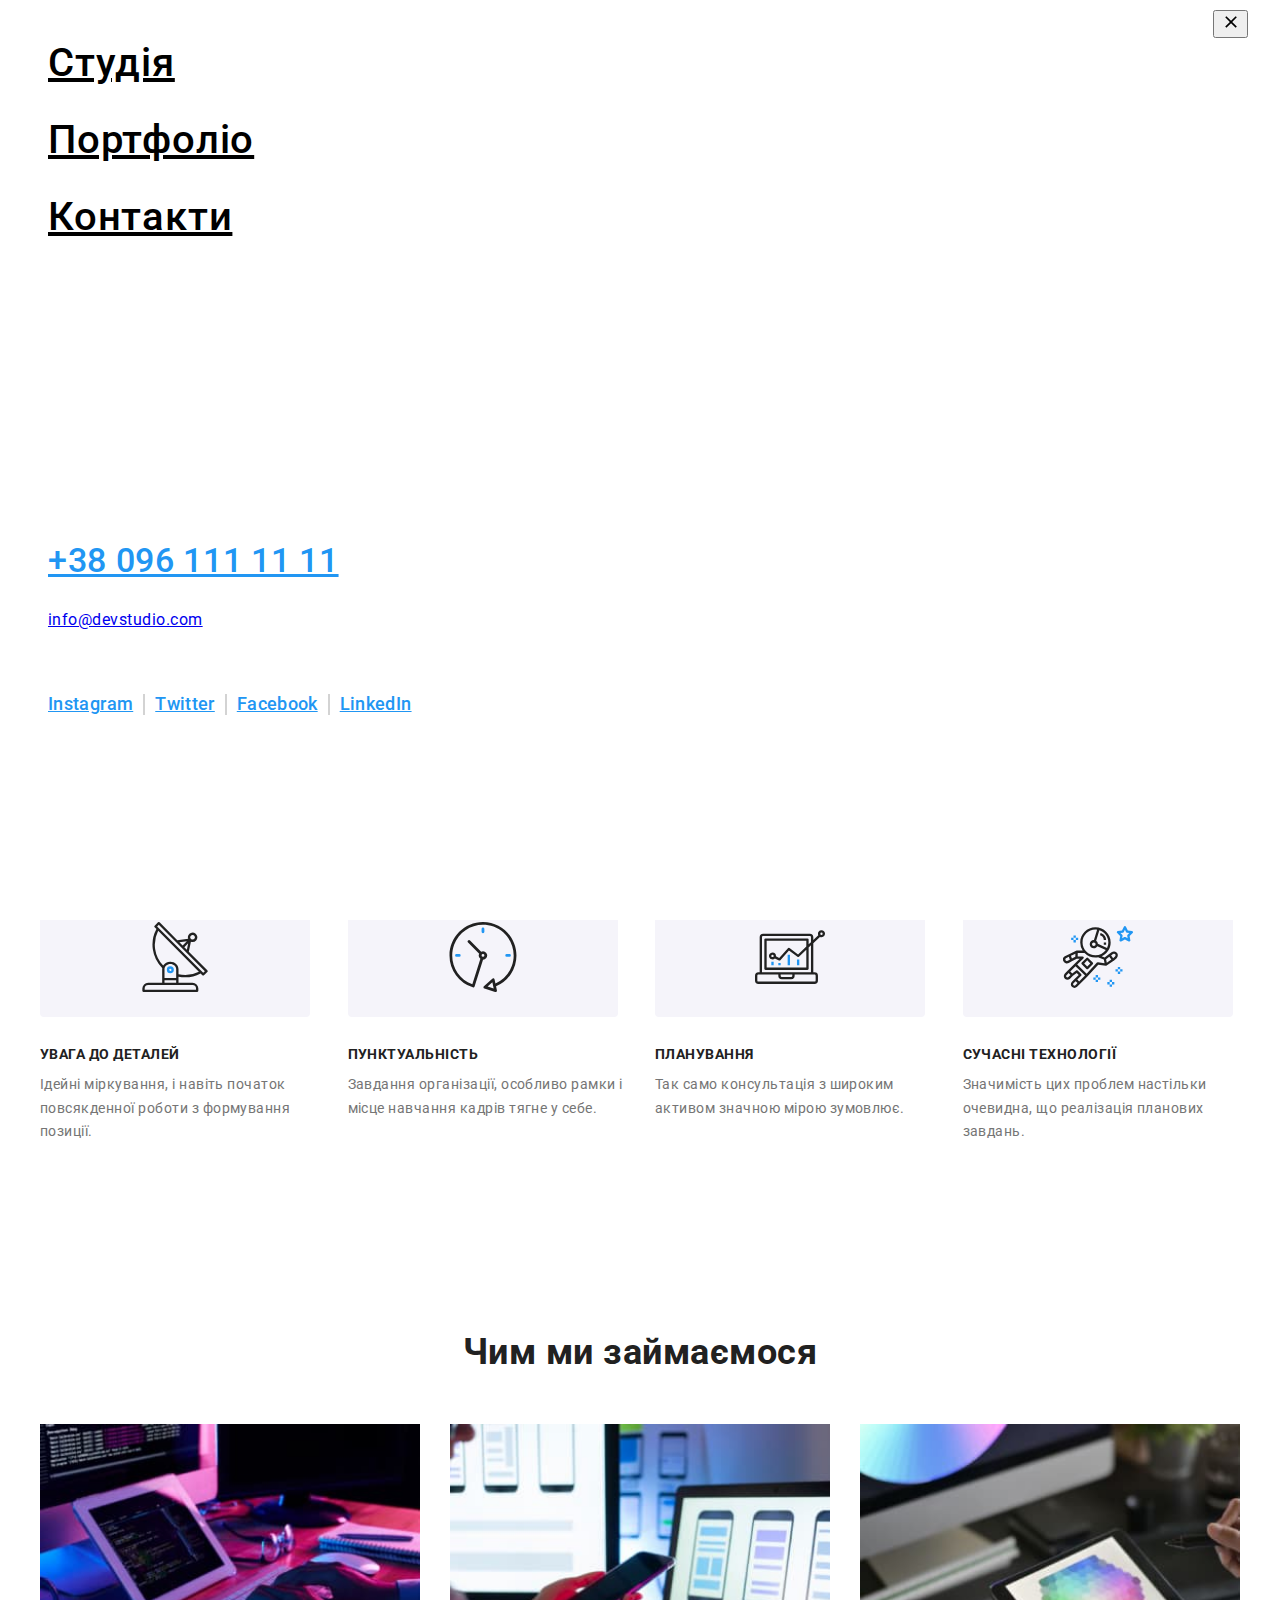
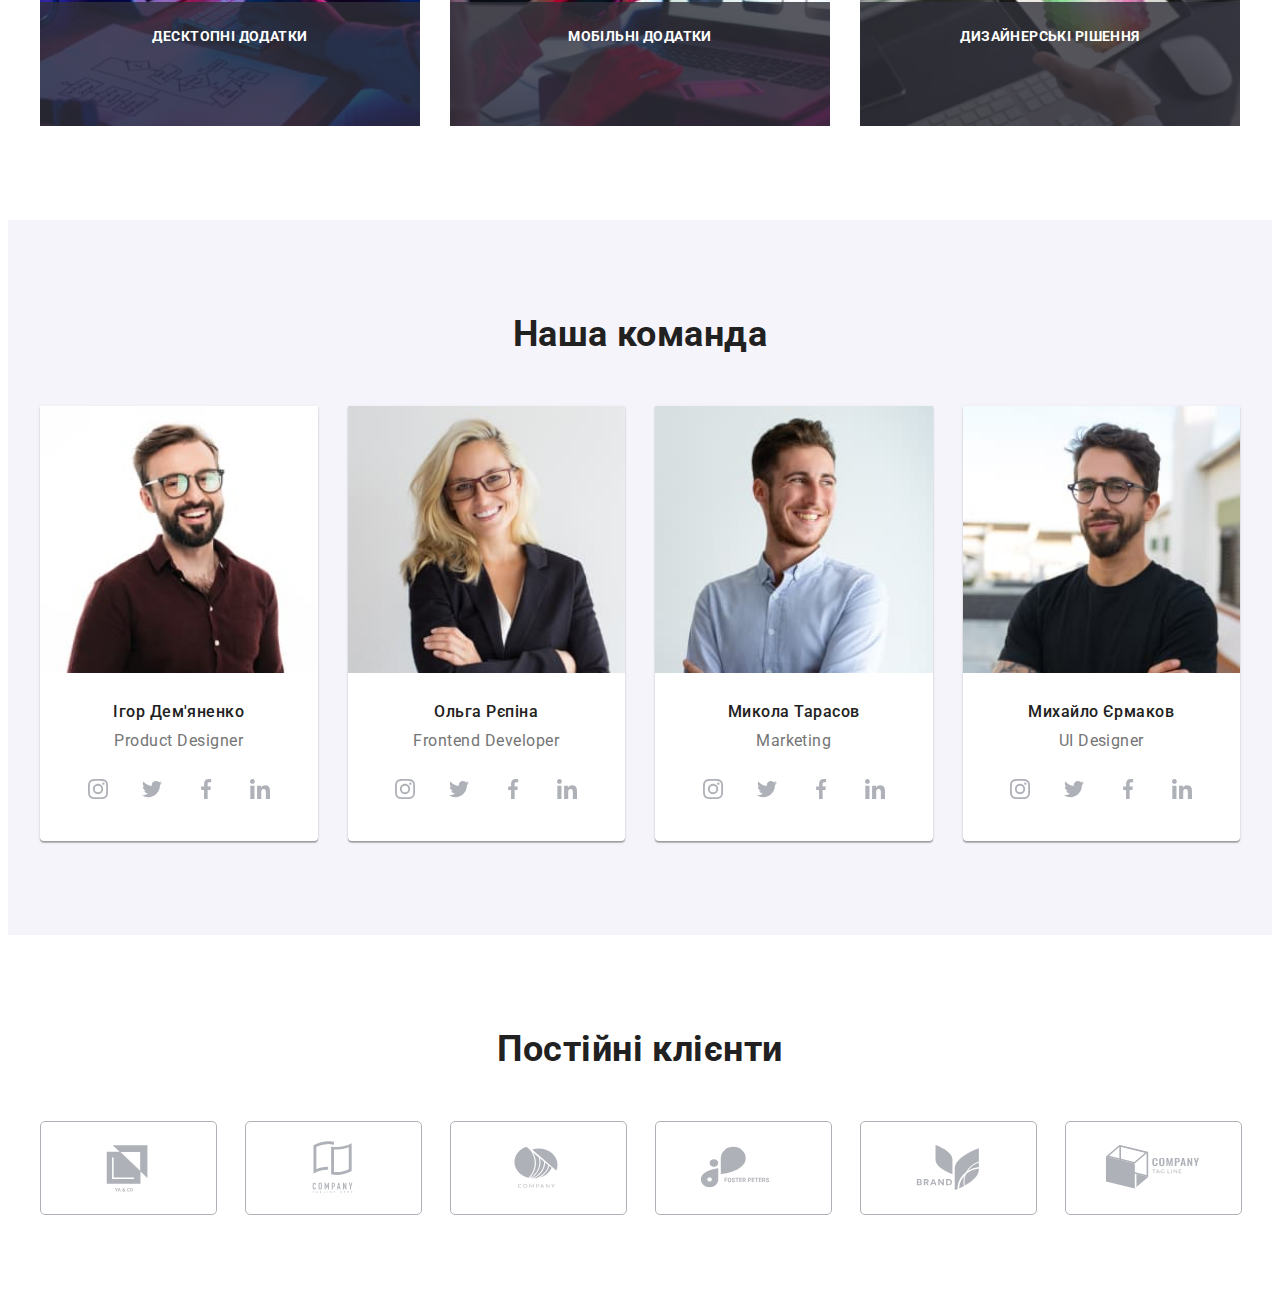
==== index.html @ 7fbc16f1 "HW-8" ====
<!DOCTYPE html>
<html lang="uk">
  <head>
    <meta charset="UTF-8" />
    <meta http-equiv="X-UA-Compatible" content="IE=edge" />
    <meta name="viewport" content="width=device-width, initial-scale=1.0" />
    <title>Студія</title>
    <link rel="preconnect" href="https://fonts.gstatic.com" crossorigin />
    <link
      href="https://fonts.googleapis.com/css2?family=Raleway:wght@400;700&family=Roboto:wght@400;500;700;900&display=swap"
      rel="stylesheet"
    />
    <link
      rel="stylesheet"
      href="https://cdnjs.cloudflare.com/ajax/libs/modern-normalize/1.1.0/modern-normalize.min.css"
      integrity="sha512-wpPYUAdjBVSE4KJnH1VR1HeZfpl1ub8YT/NKx4PuQ5NmX2tKuGu6U/JRp5y+Y8XG2tV+wKQpNHVUX03MfMFn9Q=="
      crossorigin="anonymous"
      referrerpolicy="no-referrer"
    />
    <!-- <link rel="stylesheet" href="./css/styles.css" /> -->
    <link rel="stylesheet" href="./css/main.min.css" />
  </head>

  <body>
    <header class="header section-widht">
      <div class="container">
        <div class="main-nav">
          <nav class="site-nav">
            <a href="./index.html" class="logo-header"
              ><span class="logo-web">Web</span>Studio</a
            >
            <ul class="nav-list list">
              <li class="nav-item">
                <a href="./index.html" class="link current-page current"
                  >Студія</a
                >
              </li>
              <li class="nav-item">
                <a href="./portfolio.html" class="link">Портфоліо</a>
              </li>
              <li class="nav-item"><a href="#" class="link">Контакти</a></li>
            </ul>
          </nav>
          <button type="button" class="menu-open">
            <svg class="menu-open-icon" width="24" height="16">
              <use href="./images/icons.svg#icon-menu"></use>
            </svg>
          </button>
        </div>

        <ul class="contact-nav list">
          <li class="con-nav-item icon-mail">
            <a href="mailto:info@devstudio.com" class="contact-link link">
              <svg class="contact-icon-mail" width="16" height="12">
                <use href="./images/icons.svg#icon-envelope"></use>
              </svg>
              info@devstudio.com</a
            >
          </li>
          <li class="con-nav-item icon-phone">
            <a href="tel:+380961111111" class="contact-link link">
              <svg class="contact-icon-phone" width="10" height="16">
                <use href="./images/icons.svg#icon-smartphone"></use>
              </svg>
              +38 096 111 11 11</a
            >
          </li>
        </ul>
      </div>
      <div class="mobile-menu">
        <div class="container">
          <button type="button" class="menu-close">
            <svg class="menu-close-icon" width="19" height="19">
              <use href="./images/icons.svg#icon-close"></use>
            </svg>
          </button>
          <ul class="mobile-menu-list list">
            <li class="mobile-menu-item">
              <a href="./index.html" class="mobile-menu-link link current-page"
                >Студія</a
              >
            </li>
            <li class="mobile-menu-item">
              <a href="./portfolio.html" class="mobile-menu-link link"
                >Портфоліо</a
              >
            </li>
            <li class="mobile-menu-item">
              <a href="#" class="mobile-menu-link link">Контакти</a>
            </li>
          </ul>
          <ul class="contact-menu-nav list">
            <li class="contact-menu-item icon-phone">
              <a href="tel:+380961111111" class="contact-menu-phone link">
                +38 096 111 11 11</a
              >
            </li>
            <li class="contact-menu-item icon-mail">
              <a
                href="mailto:info@devstudio.com"
                class="contact-menu-mail link"
              >
                info@devstudio.com</a
              >
            </li>
          </ul>
          <ul class="mobile-soc-list list">
            <li class="mobile-soc-item">
              <a
                class="mobile-soc-link"
                href=""
                target="_blank"
                rel="noopener noreferrer nofollow"
                >Instagram</a
              >
            </li>
            <li class="mobile-soc-item">
              <a
                class="mobile-soc-link"
                href=""
                target="_blank"
                rel="noopener noreferrer nofollow"
                >Twitter</a
              >
            </li>
            <li class="mobile-soc-item">
              <a
                class="mobile-soc-link"
                href=""
                target="_blank"
                rel="noopener noreferrer nofollow"
                >Facebook</a
              >
            </li>
            <li class="mobile-soc-item">
              <a
                class="mobile-soc-link"
                href=""
                target="_blank"
                rel="noopener noreferrer nofollow"
                >LinkedIn</a
              >
            </li>
          </ul>
        </div>
      </div>
    </header>

    <main>
      <!-- Hero -->
      <section class="hero">
        <div class="container hero-container">
          <h1 class="hero-title">Ефективні рішення для вашого бізнесу</h1>
          <button type="button" class="hero-button" data-modal-open>
            Замовити послугу
          </button>
        </div>
      </section>
      <!--  Description -->
      <section class="description">
        <div class="container">
          <h2 class="visually-hidden">Section Description</h2>
          <ul class="description-list list">
            <li class="description-item antenna">
              <div class="description-icon-size">
                <svg class="description-icon" width="70" height="70">
                  <use href="./images/icons.svg#icon-antenna"></use>
                </svg>
              </div>
              <h3 class="description-title">Увага до деталей</h3>
              <p class="description-text">
                Ідейні міркування, і навіть початок повсякденної роботи з
                формування позиції.
              </p>
            </li>
            <li class="description-item clock">
              <div class="description-icon-size">
                <svg class="description-icon" width="70" height="70">
                  <use href="./images/icons.svg#icon-clock"></use>
                </svg>
              </div>
              <h3 class="description-title">Пунктуальність</h3>
              <p class="description-text">
                Завдання організації, особливо рамки і місце навчання кадрів
                тягне у себе.
              </p>
            </li>
            <li class="description-item diagram">
              <div class="description-icon-size">
                <svg class="description-icon" width="70" height="70">
                  <use href="./images/icons.svg#icon-diagram"></use>
                </svg>
              </div>
              <h3 class="description-title">Планування</h3>
              <p class="description-text">
                Так само консультація з широким активом значною мірою зумовлює.
              </p>
            </li>
            <li class="description-item astronaut">
              <div class="description-icon-size">
                <svg class="description-icon" width="70" height="70">
                  <use href="./images/icons.svg#icon-astronaut"></use>
                </svg>
              </div>
              <h3 class="description-title">Сучасні технології</h3>
              <p class="description-text">
                Значимість цих проблем настільки очевидна, що реалізація
                планових завдань.
              </p>
            </li>
          </ul>
        </div>
      </section>

      <!-- Direction -->
      <section class="direction">
        <div class="container">
          <h2 class="direction-title">Чим ми займаємося</h2>
          <ul class="direction-list list">
            <li class="direction-item">
              <div class="direction-text-wrap">
                <img
                  src="./images/what_make_1.jpg"
                  alt="Discribt code"
                  width="370"
                />
                <p class="direction-text-item">десктопні додатки</p>
              </div>
            </li>
            <li class="direction-item">
              <div class="direction-text-wrap">
                <img
                  src="./images/what_make_2.jpg"
                  alt="Test app"
                  width="370"
                />
                <p class="direction-text-item">мобільні додатки</p>
              </div>
            </li>
            <li class="direction-item">
              <div class="direction-text-wrap">
                <img
                  src="./images/what_make_3.jpg"
                  alt="choose color"
                  width="370"
                />
                <p class="direction-text-item">дизайнерські рішення</p>
              </div>
            </li>
          </ul>
        </div>
      </section>

      <!-- Team -->
      <section class="team">
        <div class="container">
          <h2 class="team-title">Наша команда</h2>
          <ul class="team-list list">
            <li class="team-item">
              <picture>
                <source
                  srcset="
                    ./images/team/igor/team-igor-1200px-1x.jpg 1x,
                    ./images/team/igor/team-igor-1200px-2x.jpg 2x
                  "
                  media="(min-width: 1200px)"
                />
                <source
                  srcset="
                    ./images/team/igor/team-igor-768px-1x.jpg 1x,
                    ./images/team/igor/team-igor-768px-2x.jpg 2x
                  "
                  media="(min-width: 768px)"
                />

                <source
                  srcset="
                    ./images/team/igor/team-igor-480px-1x.jpg 1x,
                    ./images/team/igor/team-igor-480px-2x.jpg 2x
                  "
                  media="(min-width: 320px)"
                />

                <img
                  src="./images/team/igor/team-igor.jpg"
                  alt="Frontend Developer"
                  width="450"
                  height="450"
                />
              </picture>
              <div class="team-description">
                <h3 class="team-member-name">Ігор Дем'яненко</h3>
                <p lang="en" class="team-function">Product Designer</p>
                <ul class="team-soc-list list">
                  <li class="team-soc-item">
                    <a href="" class="team-soc-link link">
                      <svg class="team-soc-icon" width="20" height="20">
                        <use href="./images/icons.svg#icon-instagram"></use>
                      </svg>
                    </a>
                  </li>
                  <li class="team-soc-item">
                    <a href="" class="team-soc-link link">
                      <svg class="team-soc-icon" width="20" height="20">
                        <use href="./images/icons.svg#icon-twitter"></use>
                      </svg>
                    </a>
                  </li>
                  <li class="team-soc-item">
                    <a href="" class="team-soc-link link">
                      <svg class="team-soc-icon" width="20" height="20">
                        <use href="./images/icons.svg#icon-facebook"></use>
                      </svg>
                    </a>
                  </li>
                  <li class="team-soc-item">
                    <a href="" class="team-soc-link link">
                      <svg class="team-soc-icon" width="20" height="20">
                        <use href="./images/icons.svg#icon-linkedin"></use>
                      </svg>
                    </a>
                  </li>
                </ul>
              </div>
            </li>

            <li class="team-item">
              <picture>
                <source
                  srcset="
                    ./images/team/olga/team-olga-1200px-1x.jpg 1x,
                    ./images/team/olga/team-olga-1200px-2x.jpg 2x
                  "
                  media="(min-width: 1200px)"
                />
                <source
                  srcset="
                    ./images/team/olga/team-olga-768px-1x.jpg 1x,
                    ./images/team/olga/team-olga-768px-2x.jpg 2x
                  "
                  media="(min-width: 768px)"
                />

                <source
                  srcset="
                    ./images/team/olga/team-olga-480px-1x.jpg 1x,
                    ./images/team/olga/team-olga-480px-2x.jpg 2x
                  "
                  media="(min-width: 320px)"
                />

                <img
                  src="./images/team/olga/team-olga.jpg"
                  alt="Frontend Developer"
                  width="450"
                  height="450"
                />
              </picture>

              <div class="team-description">
                <h3 class="team-member-name">Ольга Рєпіна</h3>
                <p lang="en" class="team-function">Frontend Developer</p>
                <ul class="team-soc-list list">
                  <li class="team-soc-item">
                    <a href="" class="team-soc-link link">
                      <svg class="team-soc-icon" width="20" height="20">
                        <use href="./images/icons.svg#icon-instagram"></use>
                      </svg>
                    </a>
                  </li>
                  <li class="team-soc-item">
                    <a href="" class="team-soc-link link">
                      <svg class="team-soc-icon" width="20" height="20">
                        <use href="./images/icons.svg#icon-twitter"></use>
                      </svg>
                    </a>
                  </li>
                  <li class="team-soc-item">
                    <a href="" class="team-soc-link link">
                      <svg class="team-soc-icon" width="20" height="20">
                        <use href="./images/icons.svg#icon-facebook"></use>
                      </svg>
                    </a>
                  </li>
                  <li class="team-soc-item">
                    <a href="" class="team-soc-link link">
                      <svg class="team-soc-icon" width="20" height="20">
                        <use href="./images/icons.svg#icon-linkedin"></use>
                      </svg>
                    </a>
                  </li>
                </ul>
              </div>
            </li>
            <li class="team-item">
              <picture>
                <source
                  srcset="
                    ./images/team/mikola/team-mikola-1200px-1x.jpg 1x,
                    ./images/team/mikola/team-mikola-1200px-2x.jpg 2x
                  "
                  media="(min-width: 1200px)"
                />
                <source
                  srcset="
                    ./images/team/mikola/team-mikola-768px-1x.jpg 1x,
                    ./images/team/mikola/team-mikola-768px-2x.jpg 2x
                  "
                  media="(min-width: 768px)"
                />

                <source
                  srcset="
                    ./images/team/mikola/team-mikola-480px-1x.jpg 1x,
                    ./images/team/mikola/team-mikola-480px-2x.jpg 2x
                  "
                  media="(min-width: 320px)"
                />

                <img
                  src="./images/team/mikola/team-mikola.jpg"
                  alt="Frontend Developer"
                  width="450"
                  height="450"
                />
              </picture>
              <div class="team-description">
                <h3 class="team-member-name">Микола Тарасов</h3>
                <p lang="en" class="team-function">Marketing</p>
                <ul class="team-soc-list list">
                  <li class="team-soc-item">
                    <a href="" class="team-soc-link link">
                      <svg class="team-soc-icon" width="20" height="20">
                        <use href="./images/icons.svg#icon-instagram"></use>
                      </svg>
                    </a>
                  </li>
                  <li class="team-soc-item">
                    <a href="" class="team-soc-link link">
                      <svg class="team-soc-icon" width="20" height="20">
                        <use href="./images/icons.svg#icon-twitter"></use>
                      </svg>
                    </a>
                  </li>
                  <li class="team-soc-item">
                    <a href="" class="team-soc-link link">
                      <svg class="team-soc-icon" width="20" height="20">
                        <use href="./images/icons.svg#icon-facebook"></use>
                      </svg>
                    </a>
                  </li>
                  <li class="team-soc-item">
                    <a href="" class="team-soc-link link">
                      <svg class="team-soc-icon" width="20" height="20">
                        <use href="./images/icons.svg#icon-linkedin"></use>
                      </svg>
                    </a>
                  </li>
                </ul>
              </div>
            </li>
            <li class="team-item">
              <picture>
                <source
                  srcset="
                    ./images/team/mihail/team-mihail-1200px-1x.jpg 1x,
                    ./images/team/mihail/team-mihail-1200px-2x.jpg 2x
                  "
                  media="(min-width: 1200px)"
                />
                <source
                  srcset="
                    ./images/team/mihail/team-mihail-768px-1x.jpg 1x,
                    ./images/team/mihail/team-mihail-768px-2x.jpg 2x
                  "
                  media="(min-width: 768px)"
                />

                <source
                  srcset="
                    ./images/team/mihail/team-mihail-480px-1x.jpg 1x,
                    ./images/team/mihail/team-mihail-480px-2x.jpg 2x
                  "
                  media="(min-width: 320px)"
                />

                <img
                  src="./images/team/mihail/team-mihail.jpg"
                  alt="Frontend Developer"
                  width="450"
                  height="450"
                />
              </picture>
              <div class="team-description">
                <h3 class="team-member-name">Михайло Єрмаков</h3>
                <p lang="en" class="team-function">UI Designer</p>
                <ul class="team-soc-list list">
                  <li class="team-soc-item">
                    <a href="" class="team-soc-link link">
                      <svg class="team-soc-icon" width="20" height="20">
                        <use href="./images/icons.svg#icon-instagram"></use>
                      </svg>
                    </a>
                  </li>
                  <li class="team-soc-item">
                    <a href="" class="team-soc-link link">
                      <svg class="team-soc-icon" width="20" height="20">
                        <use href="./images/icons.svg#icon-twitter"></use>
                      </svg>
                    </a>
                  </li>
                  <li class="team-soc-item">
                    <a href="" class="team-soc-link link">
                      <svg class="team-soc-icon" width="20" height="20">
                        <use href="./images/icons.svg#icon-facebook"></use>
                      </svg>
                    </a>
                  </li>
                  <li class="team-soc-item">
                    <a href="" class="team-soc-link link">
                      <svg class="team-soc-icon" width="20" height="20">
                        <use href="./images/icons.svg#icon-linkedin"></use>
                      </svg>
                    </a>
                  </li>
                </ul>
              </div>
            </li>
          </ul>
        </div>
      </section>

      <!-- CUSTOMERS -->
      <section class="customers">
        <div class="container">
          <h2 class="customers-title">Постійні клієнти</h2>
          <ul class="customers-list list">
            <li class="customers-item">
              <a href="" class="customers-link link">
                <svg class="customers-icon" width="106" height="60">
                  <use href="./images/icons.svg#icon-Logo"></use>
                </svg>
              </a>
            </li>
            <li class="customers-item">
              <a href="" class="customers-link link">
                <svg class="customers-icon" width="106" height="60">
                  <use href="./images/icons.svg#icon-Logo-1"></use>
                </svg>
              </a>
            </li>
            <li class="customers-item">
              <a href="" class="customers-link link">
                <svg class="customers-icon" width="106" height="60">
                  <use href="./images/icons.svg#icon-Logo-2"></use>
                </svg>
              </a>
            </li>
            <li class="customers-item">
              <a href="" class="customers-link link">
                <svg class="customers-icon" width="106" height="60">
                  <use href="./images/icons.svg#icon-Logo-3"></use>
                </svg>
              </a>
            </li>
            <li class="customers-item">
              <a href="" class="customers-link link">
                <svg class="customers-icon" width="106" height="60">
                  <use href="./images/icons.svg#icon-Logo-4"></use>
                </svg>
              </a>
            </li>
            <li class="customers-item">
              <a href="" class="customers-link link">
                <svg class="customers-icon" width="106" height="60">
                  <use href="./images/icons.svg#icon-Logo-5"></use>
                </svg>
              </a>
            </li>
          </ul>
        </div>
      </section>
    </main>

    <!-- <footer class="footer">
      <div class="container footer-container">
        <div>
          <a href="/" class="logo-footer">
            <span class="logo-web">Web</span>Studio
          </a>
          <address class="address">
            <ul class="address-list list">
              <li class="address-item">
                <a
                  href="https://goo.gl/maps/CPtrU1FHBa2aNyZL9"
                  target="_blank"
                  rel="noopener noreferrer nofollow"
                  class="item-address effect"
                  >м. Київ, пр-т Лесі Українки, 26</a
                >
              </li>
              <li class="address-item">
                <a href="mailto:info@devstudio.com" class="item-mail effect"
                  >info@devstudio.com</a
                >
              </li>
              <li class="address-item">
                <a href="tel:+380961111111" class="item-phone effect"
                  >+38 096 111 11 11</a
                >
              </li>
            </ul>
          </address>
        </div>

        <div class="invitation">
          <h2 class="invitation-title">приєднуйтесь</h2>
          <ul class="invitation-soc-list list">
            <li class="invitation-soc-item">
              <a href="" class="invitation-soc-link link">
                <svg class="invitation-soc-icon" width="20" height="20">
                  <use href="./images/icons.svg#icon-instagram"></use>
                </svg>
              </a>
            </li>
            <li class="invitation-soc-item">
              <a href="" class="invitation-soc-link link">
                <svg class="invitation-soc-icon" width="20" height="20">
                  <use href="./images/icons.svg#icon-twitter"></use>
                </svg>
              </a>
            </li>
            <li class="invitation-soc-item">
              <a href="" class="invitation-soc-link link">
                <svg class="invitation-soc-icon" width="20" height="20">
                  <use href="./images/icons.svg#icon-facebook"></use>
                </svg>
              </a>
            </li>
            <li class="invitation-soc-item">
              <a href="" class="invitation-soc-link link">
                <svg class="invitation-soc-icon" width="20" height="20">
                  <use href="./images/icons.svg#icon-linkedin"></use>
                </svg>
              </a>
            </li>
          </ul>
        </div>
        <div class="signUp">
          <p class="signUp-title">підпишіться на розсилку</p>
          <form>
            <input type="email" placeholder="E-mail" class="signUp-input" />
            <button type="submit" class="signUp-btn">
              Підписатися
              <svg class="signUp-icon" width="24" height="24">
                <use href="./images/icons.svg#icon-send"></use>
              </svg>
            </button>
          </form>
        </div>
      </div>
    </footer> -->

    <!-- Modal -->
    <div class="backdrop is-hidden" data-modal>
      <div class="modal">
        <button type="button" class="modal-close" data-modal-close>
          <svg class="modal-close-icon" width="18" height="18">
            <use href="./images/icons.svg#icon-close"></use>
          </svg>
        </button>
        <p class="modal-title">Залиште свої дані, ми вам передзвонимо</p>
        <form class="modal-form">
          <div class="modal-field">
            <label for="user-name" class="input-label"><span>Ім'я</span></label>
            <div class="input-wrap">
              <input
                type="text"
                name="user-name"
                id="user-name"
                class="modal-input"
                required
              />
              <svg class="modal-input-icon" width="18" height="18">
                <use href="./images/icons.svg#icon-person-form"></use>
              </svg>
            </div>
          </div>
          <div class="modal-field">
            <label for="user-tel" class="input-label"
              ><span>Телефон</span></label
            >
            <div class="input-wrap">
              <input
                type="tel"
                name="user-tel"
                id="user-tel"
                class="modal-input"
                required
              />
              <svg class="modal-input-icon" width="18" height="18">
                <use href="./images/icons.svg#icon-phone-form"></use>
              </svg>
            </div>
          </div>
          <div class="modal-field">
            <label for="user-email" class="input-label"
              ><span>Пошта</span></label
            >
            <div class="input-wrap">
              <input
                type="email"
                name="user-email"
                id="user-email"
                class="modal-input"
                required
              />
              <svg class="modal-input-icon" width="18" height="18">
                <use href="./images/icons.svg#icon-email-form"></use>
              </svg>
            </div>
          </div>
          <div class="modal-field">
            <label for="user-feedback" class="input-label"
              ><span>Коментар</span></label
            >
            <textarea
              name="feedback"
              id="user-feedback"
              placeholder="Введіть текст"
              class="modal-feedback"
            ></textarea>
          </div>
          <div class="modal-field check-rules">
            <input
              type="checkbox"
              name="user-rules"
              value="rules"
              id="rules"
              class="user-rules visually-hidden"
            />
            <label for="rules" class="user-rules-text"
              >Погоджуюся з розсилкою та приймаю
              <a href="#" class="user-rules-link"> Умови договору</a>
            </label>
          </div>
          <div class="rules-btn">
            <button type="submit" class="user-rules-btn">Відправити</button>
          </div>
        </form>
      </div>
    </div>
    <script src="./js/modal.js"></script>
  </body>
</html>
---- css/main.min.css ----
:root{--title-text-color: #212121;--ptimary-text-color: #757575;--accent-color: #2196f3;--a-color-black: #000000;--a-color-white: #ffffff;--team-bg-color: #f5f4fa;--button-hov-foc-color: #188ce8;--button-color-white: #ffffff;--btn-bgc-portfolio: #f5f4fa;--footer-hero-background-color: #2f303a;--hero-bg-color: #c4c4c4;--footer-color-contact: rgba(255, 255, 255, 0.6);--border-color-portfolio: #eeeeee;--background-svg-color: #f5f4fa;--customers-color: #afb1b8;--invitation-bg-color: rgba(255, 255, 255, 0.1);--invitation-icon-color: #ffffff;--bg-gradient: linear-gradient( to right, rgba(47, 48, 58, 0.4), rgba(47, 48, 58, 0.4) )}.visually-hidden{position:absolute;width:1px;height:1px;margin:-1px;border:0;padding:0;white-space:nowrap;-webkit-clip-path:inset(100%);clip-path:inset(100%);clip:rect(0 0 0 0);overflow:hidden}p,h1,h2,h3,h4,h5,h6{margin:0}ul,ol{margin:0;padding-left:0}button{cursor:pointer}address{font-style:normal}img{display:block;height:auto;max-width:100%;width:100%}body{font-family:"Roboto",sans-serif;letter-spacing:.03em;background-color:var(--a-color-white);color:var(--ptimary-text-color)}.list{list-style:none;-webkit-text-decoration:dashed;text-decoration:dashed}.container{width:100%;margin:0 auto;padding-left:15px;padding-right:15px}@media screen and (min-width: 480px){.container{max-width:480px}}@media screen and (min-width: 768px){.container{max-width:768px}}@media screen and (min-width: 1200px){.container{max-width:1200px}}.section-width{width:100%}@media screen and (min-width: 480px){.section-width{max-width:480px}}@media screen and (min-width: 768px){.section-width{max-width:768px}}@media screen and (min-width: 1200px){.section-width{max-width:1200px}}.main-nav{display:flex;align-items:center}.logo-header{font-family:"Raleway",sans-serif;font-weight:700;font-size:24px;line-height:1.16;text-decoration:none;color:var(--a-color-black)}@media screen and (min-width: 480px){.logo-header{font-size:26px;line-height:1.19}}.logo-web{color:var(--accent-color)}.nav-list{position:relative;display:none;margin-left:93px}@media screen and (min-width: 768px){.nav-list{display:flex}}.nav-list .nav-item+.nav-item{margin-left:50px}.nav-list .link.current{color:var(--accent-color)}.nav-list .link:hover,.nav-list .link:focus{color:var(--accent-color)}.nav-item .link{display:block;padding-top:32px;padding-bottom:32px;font-weight:500;font-size:14px;line-height:1.14;letter-spacing:.02em;text-decoration:none;color:var(--title-text-color);transition:color 250ms cubic-bezier(0.4, 0, 0.2, 1)}.contact-nav{display:none;margin-left:auto}@media screen and (min-width: 768px){.contact-nav{display:flex;flex-wrap:wrap}}.contact-nav .con-nav-item+.con-nav-item{margin-left:50px}.contact-nav .link:hover,.contact-nav .link:focus{color:var(--accent-color);transform:translateY(0);transition:transform 250ms cubic-bezier(0.4, 0, 0.2, 1)}.contact-link{display:flex;flex-wrap:wrap;align-items:center;padding-top:10px;padding-bottom:10px;font-weight:500;font-size:14px;line-height:1.14;letter-spacing:.02em;text-decoration:none;color:inherit;transition:color 250ms cubic-bezier(0.4, 0, 0.2, 1)}@media screen and (min-width: 1200px){.contact-link{padding-top:32px;padding-bottom:32px}}.contact-icon-mail,.contact-icon-phone{fill:currentColor;margin-right:10px}.current-page{position:relative;display:block}.link.current::after{position:absolute;left:0;bottom:0;content:"";width:100%;height:4px;background-color:var(--accent-color);border-radius:2px}.menu-open{margin-left:auto;background-color:rgba(0,0,0,0);border:none}.mobile-menu{width:100vw;height:100vh;top:0;position:fixed;background-color:#fff;z-index:1;padding-top:10px;padding-bottom:10px}.menu-close{display:block;margin-left:auto;margin-bottom:1px}.mobile-menu-list{margin-bottom:300px}.mobile-menu-item:not(:last-child){margin-bottom:30px}.mobile-menu-link{font-weight:500;font-size:40px;line-height:1.175;letter-spacing:.02em;color:var(--a-color-black)}.contact-menu-item:not(:last-child){margin-bottom:30px}.contact-menu-item:last-child{margin-bottom:64px}.contact-menu-phone{font-weight:500;font-size:34px;line-height:1.1764705882;letter-spacing:.02em;color:var(--accent-color)}.mobile-soc-list{display:flex;flex-wrap:wrap;gap:10px}.mobile-soc-item:not(:last-child)::after{position:relative;content:"";width:22px;height:0;border:1px solid rgba(33,33,33,.2);transform:rotate(90deg);margin-left:10px}.mobile-soc-link{font-weight:500;font-size:18px;line-height:1.2222222222;letter-spacing:.02em;color:var(--accent-color)}.hero{margin:0 auto;padding-top:118px;padding-bottom:118px;background-image:var(--bg-gradient),url("../images/hero-bg/hero-bg-480px.jpg");max-width:480px;background-position:center;background-repeat:no-repeat;background-size:cover;background-color:var(--hero-bg-color);text-align:center}@media(min-device-pixel-ratio: 2),(-webkit-min-device-pixel-ratio: 2),(min-resolution: 192dpi),(min-resolution: 2dppx){.hero{background-image:var(--bg-gradient),url("../images/hero-bg/hero-bg-480px-2x.jpg")}}@media screen and (min-width: 768px){.hero{padding-top:118px;padding-bottom:118px;background-image:var(--bg-gradient),url("../images/hero-bg/hero-bg-768px.jpg");max-width:768px}}@media screen and (min-width: 768px)and (min-device-pixel-ratio: 2),screen and (min-width: 768px)and (-webkit-min-device-pixel-ratio: 2),screen and (min-width: 768px)and (min-resolution: 192dpi),screen and (min-width: 768px)and (min-resolution: 2dppx){.hero{background-image:var(--bg-gradient),url("../images/hero-bg/hero-bg-768px-2x.jpg")}}@media screen and (min-width: 1200px){.hero{padding-top:200px;padding-bottom:200px;max-width:1600px;background-image:var(--bg-gradient),url("../images/hero-bg/hero-bg-1200px.jpg")}}@media screen and (min-width: 1200px)and (min-device-pixel-ratio: 2),screen and (min-width: 1200px)and (-webkit-min-device-pixel-ratio: 2),screen and (min-width: 1200px)and (min-resolution: 192dpi),screen and (min-width: 1200px)and (min-resolution: 2dppx){.hero{background-image:var(--bg-gradient),url("../images/hero-bg/hero-bg-1200px-2x.jpg")}}.hero-container{max-width:360px}@media screen and (min-width: 768px){.hero-container{max-width:696px}}.hero-title{font-weight:900;font-size:26px;line-height:1.62;letter-spacing:.06em;text-transform:uppercase;color:var(--a-color-white)}@media screen and (min-width: 768px){.hero-title{font-size:44px;line-height:1.36;text-align:center;letter-spacing:.06em;text-transform:uppercase}}.hero-button{border-radius:4px;border-color:rgba(0,0,0,0);padding:10px 24px;margin-top:40px;font-family:inherit;font-weight:700;font-size:16px;line-height:1.88;text-align:center;letter-spacing:.06em;background-color:var(--accent-color);box-shadow:0px 4px 4px rgba(0,0,0,.15);color:var(--button-color-white);cursor:pointer;transition:background-color 250ms cubic-bezier(0.4, 0, 0.2, 1)}.hero-button:hover,.hero-button:focus{background-color:var(--button-hov-foc-color)}@media screen and (min-width: 768px){.hero-button{padding:10px 32px;margin-top:30px;font-size:16px;line-height:1.88}}.description{padding:60px 0}@media screen and (min-width: 1200px){.description{padding:94px 0}}.description-list{display:flex;flex-wrap:wrap;gap:30px}.description-item{width:100%}@media screen and (min-width: 768px){.description-item{flex-basis:calc((100% - 30px)/2)}}@media screen and (min-width: 1200px){.description-item{flex-basis:calc((100% - 90px)/4)}}.description-icon-size{margin-bottom:30px;width:100%;height:120px;border-radius:4px;background-size:70px;background-repeat:no-repeat;background-position:center;background-color:var(--background-svg-color);display:flex;align-items:center;justify-content:center}@media screen and (min-width: 768px){.description-icon-size{width:354px}}@media screen and (min-width: 1200px){.description-icon-size{width:270px}}.description-title{margin-bottom:10px;font-weight:700;font-size:14px;line-height:1.14;text-transform:uppercase;color:var(--title-text-color)}@media screen and (max-width: 768px){.description-title{text-align:center}}.description-text{font-size:14px;line-height:1.71;color:var(--ptimary-text-color)}.img-description{padding:24px 20px;border-left:1px solid var(--border-color-portfolio);border-bottom:1px solid var(--border-color-portfolio);border-right:1px solid var(--border-color-portfolio)}.direction{padding:60px 0}@media screen and (min-width: 1200px){.direction{padding:94px 0}}@media screen and (max-width: 1200px){.direction{display:none}}.direction-list{display:flex;gap:30px}.direction-item{width:calc((100% - 60px)/3)}.direction-title{margin-bottom:50px;font-weight:700;font-size:36px;line-height:1.16;text-align:center;color:var(--title-text-color)}.direction-text-wrap{position:relative}.direction-text-item{position:absolute;bottom:0;font-weight:700;font-size:14px;line-height:1.14;text-align:center;letter-spacing:.03em;text-transform:uppercase;padding-top:27px;padding-bottom:27px;color:#fff;background:rgba(47,48,58,.8);height:70px;width:100%}.team{background:var(--team-bg-color);padding:60px 0}@media screen and (min-width: 1200px){.team{padding:94px 0}}.team-title{margin-bottom:50px;font-weight:700;font-size:36px;line-height:1.16;text-align:center;color:var(--title-text-color)}.team-list{display:flex;flex-wrap:wrap;gap:30px}.team-item{width:100%;background:var(--a-color-white);box-shadow:0px 1px 3px rgba(0,0,0,.12),0px 1px 1px rgba(0,0,0,.14),0px 2px 1px rgba(0,0,0,.2);border-radius:0px 0px 4px 4px}@media screen and (min-width: 768px){.team-item{flex-basis:calc((100% - 30px)/2)}}@media screen and (min-width: 1200px){.team-item{flex-basis:calc((100% - 90px)/4)}}.team-description{padding:30px 0}.team-member-name{font-weight:500;font-size:16px;line-height:1.18;text-align:center;color:var(--title-text-color)}.team-function{margin-top:10px;font-size:16px;line-height:1.18;text-align:center;color:var(--ptimary-text-color);margin-bottom:16px}.team-soc-list{display:flex;justify-content:center;gap:10px}.team-soc-item{width:44px;height:44px}.team-soc-link{width:100%;height:100%;border-radius:50%;display:flex;align-items:center;justify-content:center;transition:background-color 250ms cubic-bezier(0.4, 0, 0.2, 1)}.team-soc-link:hover,.team-soc-link:focus{background-color:var(--accent-color)}.team-soc-icon{fill:var(--customers-color);transition:fill 250ms cubic-bezier(0.4, 0, 0.2, 1)}.team-soc-link:hover .team-soc-icon,.team-soc-link:focus .team-soc-icon{fill:var(--a-color-white)}.customers{padding:60px 0}@media screen and (min-width: 1200px){.customers{padding:94px 0}}.customers-title{margin-bottom:50px;font-weight:700;font-size:36px;line-height:1.16;text-align:center;color:var(--title-text-color)}.customers-list{display:flex;flex-wrap:wrap;gap:30px}.customers-item{height:92px;width:calc((100% - 30px)/2)}@media screen and (min-width: 768px){.customers-item{width:calc((100% - 60px)/3)}}@media screen and (min-width: 1200px){.customers-item{width:calc((100% - 150px)/6)}}.customers-icon{fill:var(--customers-color);transition:fill 250ms cubic-bezier(0.4, 0, 0.2, 1)}.customers-link:hover .customers-icon,.customers-link:focus .customers-icon{fill:var(--accent-color)}.customers-link{width:100%;height:100%;border:1px solid var(--customers-color);border-radius:5px;display:flex;align-items:center;justify-content:center;transition:border-color 250ms cubic-bezier(0.4, 0, 0.2, 1)}.customers-link:hover,.customers-link:focus{border-color:var(--accent-color)}.logo-footer{display:block;margin-bottom:20px;font-family:"Raleway",sans-serif;text-decoration:none;color:var(--a-color-white);font-weight:700;font-size:26px;line-height:1.19;letter-spacing:.03em}.footer{background:var(--footer-hero-background-color)}.footer .container{padding:60px 0}.footer-container{display:flex;align-items:baseline}.address-item:nth-child(2){margin:9px 0}.item-address{font-size:14px;font-style:normal;line-height:1.71;text-decoration:none;color:var(--a-color-white);transition:color 250ms cubic-bezier(0.4, 0, 0.2, 1)}.address-item .effect:hover,.address-item .effect:focus{color:var(--accent-color)}.item-mail,.item-phone{font-size:14px;font-style:normal;line-height:1.71;text-decoration:none;color:var(--footer-color-contact);transition:color 250ms cubic-bezier(0.4, 0, 0.2, 1)}.invitation-title{margin-bottom:20px;font-weight:700;font-size:14px;line-height:1.14;letter-spacing:.03em;text-transform:uppercase;color:#fff}.invitation{margin-left:93px}.invitation-soc-list{display:flex;justify-content:center;gap:10px}.invitation-soc-item{width:44px;height:44px}.invitation-soc-link{display:block;width:100%;height:100%;border-radius:50%;background:var(--invitation-bg-color);display:flex;align-items:center;justify-content:center;transition:background-color 250ms cubic-bezier(0.4, 0, 0.2, 1)}.invitation-soc-icon{fill:var(--invitation-icon-color);transition:fill 250ms cubic-bezier(0.4, 0, 0.2, 1)}.invitation-soc-link:hover,.invitation-soc-link:focus{background-color:var(--accent-color)}.signUp{margin-left:93px}.signUp-title{margin-bottom:20px;font-weight:700;font-size:14px;line-height:1.14;letter-spacing:.03em;text-transform:uppercase;color:#fff}.signUp-input{align-items:center;font-weight:400;font-size:16px;line-height:1.25;letter-spacing:.03em;min-width:358px;height:50px;margin-right:12px;border:1px solid rgba(255,255,255,.3);background-color:rgba(0,0,0,0);border-radius:4px;padding-left:16px;padding-top:15px;padding-bottom:15px;color:rgba(255,255,255,.6)}.signUp-input:focus{outline:rgba(0,0,0,0)}.signUp-btn{position:relative;border-radius:4px;border-color:rgba(0,0,0,0);border:none;padding:10px 62px 10px 28px;font-family:inherit;font-weight:700;font-size:16px;line-height:1.88;text-align:center;letter-spacing:.06em;background-color:var(--accent-color);box-shadow:0px 4px 4px rgba(0,0,0,.15);color:var(--button-color-white);cursor:pointer;transition:background-color 250ms cubic-bezier(0.4, 0, 0.2, 1)}.signUp-btn:hover,.signUp-btn:focus{background-color:var(--button-hov-foc-color)}.signUp-icon{position:absolute;margin-left:10px;top:50%;transform:translateY(-50%);fill:var(--a-color-white)}.portfolio{padding:60px 0}@media screen and (min-width: 1200px){.portfolio{padding:94px 0}}.portfolio-header{border-bottom:1px solid var(--border-color-portfolio)}.portfolio-list-btn{gap:8px;display:flex;justify-content:center;margin-bottom:50px}.portfolio-btn{padding:6px 22px;flex-basis:calc((100% - 32px)/5);font-family:inherit;font-weight:500;font-size:16px;line-height:1.62;letter-spacing:.03em;text-align:center;background-color:var(--btn-bgc-portfolio);border-color:rgba(0,0,0,0);border-radius:4px;cursor:pointer;transition:background-color 250ms cubic-bezier(0.4, 0, 0.2, 1),box-shadow 250ms cubic-bezier(0.4, 0, 0.2, 1),color 250ms cubic-bezier(0.4, 0, 0.2, 1)}.portfolio-btn:hover,.portfolio-btn:focus{color:var(--a-color-white);background:var(--accent-color);box-shadow:0px 3px 1px rgba(0,0,0,.1),0px 1px 2px rgba(0,0,0,.08),0px 2px 2px rgba(0,0,0,.12)}.portfolio-list{gap:30px;display:flex;flex-wrap:wrap}.portfolio-item{width:calc((100% - 60px)/3)}.portfolio-link{text-decoration:none;display:block;transition:box-shadow 250ms cubic-bezier(0.4, 0, 0.2, 1)}.portfolio-link:hover,.portfolio-link:focus{box-shadow:0px 1px 1px rgba(0,0,0,.12),0px 4px 4px rgba(0,0,0,.06),1px 4px 6px rgba(0,0,0,.16)}.portfolio-title{margin-bottom:4px;font-weight:700;font-size:18px;line-height:2;letter-spacing:.06em;color:var(--title-text-color)}.portfolio-text{font-size:16px;line-height:1.88;color:var(--ptimary-text-color)}.portfolio-text-wrap{position:relative;overflow:hidden}.portfolio-text-item{position:absolute;top:0;padding:63px 24px;font-size:18px;line-height:1.56;letter-spacing:.03em;color:#fff;background:rgba(33,150,243,.9);height:100%;transform:translateY(100%);transition:transform 250ms cubic-bezier(0.4, 0, 0.2, 1)}.portfolio-link:hover .portfolio-text-item,.portfolio-link:focus .portfolio-text-item{transform:translateY(0)}.backdrop{width:100%;height:100%;background:rgba(0,0,0,.2);position:fixed;top:0%;transition:opacity 250ms cubic-bezier(0.4, 0, 0.2, 1),visibility 250ms cubic-bezier(0.4, 0, 0.2, 1)}.modal{position:absolute;top:50%;left:50%;transform:translate(-50%, -50%) scale(1);transition:transform 250ms cubic-bezier(0.4, 0, 0.2, 1);width:528px;min-height:581px;padding:40px;background:#fff;border-radius:4px}@media screen and (max-width: 1199px){.modal{height:95%;width:95%;max-height:609px;max-width:450px;overflow:scroll}}.backdrop.is-hidden .modal{transform:translate(-50%, -50%) scale(0)}.modal-close{width:30px;height:30px;background-color:rgba(0,0,0,0);border:1px solid rgba(0,0,0,.1);border-radius:50%;position:absolute;right:8px;top:8px;display:flex;align-items:center;justify-content:center;transition:fill 250ms cubic-bezier(0.4, 0, 0.2, 1)}.modal-close:hover,.modal-close:focus{fill:var(--accent-color)}.backdrop.is-hidden{opacity:0;visibility:hidden;pointer-events:none}.modal-title{font-weight:700;font-size:20px;line-height:1.15;text-align:center;letter-spacing:.03em;color:#212121;margin-bottom:12px}.input-label{font-size:12px;line-height:1.16;letter-spacing:.01em;color:var(--ptimary-text-color)}.input-label span{display:block;margin-bottom:4px}.modal-field{margin-bottom:10px}.modal-field:nth-child(4){margin-bottom:20px}.modal-field:nth-child(5){margin-bottom:0}.input-wrap{position:relative}.modal-input-icon{position:absolute;left:12px;top:50%;transform:translateY(-50%);fill:var(--title-text-color);transition:fill 250ms cubic-bezier(0.4, 0, 0.2, 1)}.modal-input-icon:hover,.modal-input-icon:focus{fill:var(--accent-color)}.modal-input{width:100%;height:40px;border:1px solid rgba(33,33,33,.2);border-radius:4px;font-style:12px;color:var(--a-color-black);padding-left:40px;outline:rgba(0,0,0,0);transition:border-color 250ms cubic-bezier(0.4, 0, 0.2, 1)}.modal-input:hover,.modal-input:focus{border-color:var(--accent-color)}.modal-input:hover+.modal-input-icon,.modal-input:focus+.modal-input-icon{fill:var(--accent-color)}.modal-feedback{display:block;width:100%;height:120px;border:1px solid rgba(33,33,33,.2);border-radius:4px;padding:12px 16px;resize:none}.modal-feedback::-moz-placeholder{font-size:12px;line-height:1.16;letter-spacing:.01em;color:rgba(117,117,117,.5)}.modal-feedback:-ms-input-placeholder{font-size:12px;line-height:1.16;letter-spacing:.01em;color:rgba(117,117,117,.5)}.modal-feedback::placeholder{font-size:12px;line-height:1.16;letter-spacing:.01em;color:rgba(117,117,117,.5)}.modal-feedback:hover,.modal-feedback:focus{border-color:var(--accent-color)}.check-rules,.rules-btn{display:flex;justify-content:center}.user-rules-text{font-size:14px;line-height:1.17;letter-spacing:.03em;color:var(--ptimary-text-color);display:flex}.user-rules-text::before{content:"";width:16px;height:15px;border:2px solid var(--a-color-black);border-radius:3px;margin-right:5px}.user-rules-link{padding-left:3px;color:var(--accent-color)}.user-rules:checked+.user-rules-text::before{background-color:var(--accent-color);border-color:rgba(0,0,0,0);background-image:url(../images/check.svg);background-repeat:no-repeat}.user-rules:focus+.user-rules-text::before{border-color:var(--accent-color)}.user-rules-btn{border-radius:4px;border-color:rgba(0,0,0,0);padding:10px 52px;font-family:inherit;font-weight:700;font-size:16px;line-height:1.88;letter-spacing:.06em;text-align:center;background-color:var(--accent-color);box-shadow:0px 4px 4px rgba(0,0,0,.15);color:var(--button-color-white);cursor:pointer;transition:background-color 250ms cubic-bezier(0.4, 0, 0.2, 1)}.user-rules-btn:hover,.user-rules-btn:focus{background-color:var(--button-hov-foc-color)}.rules-btn{margin-top:30px}/*# sourceMappingURL=main.min.css.map */
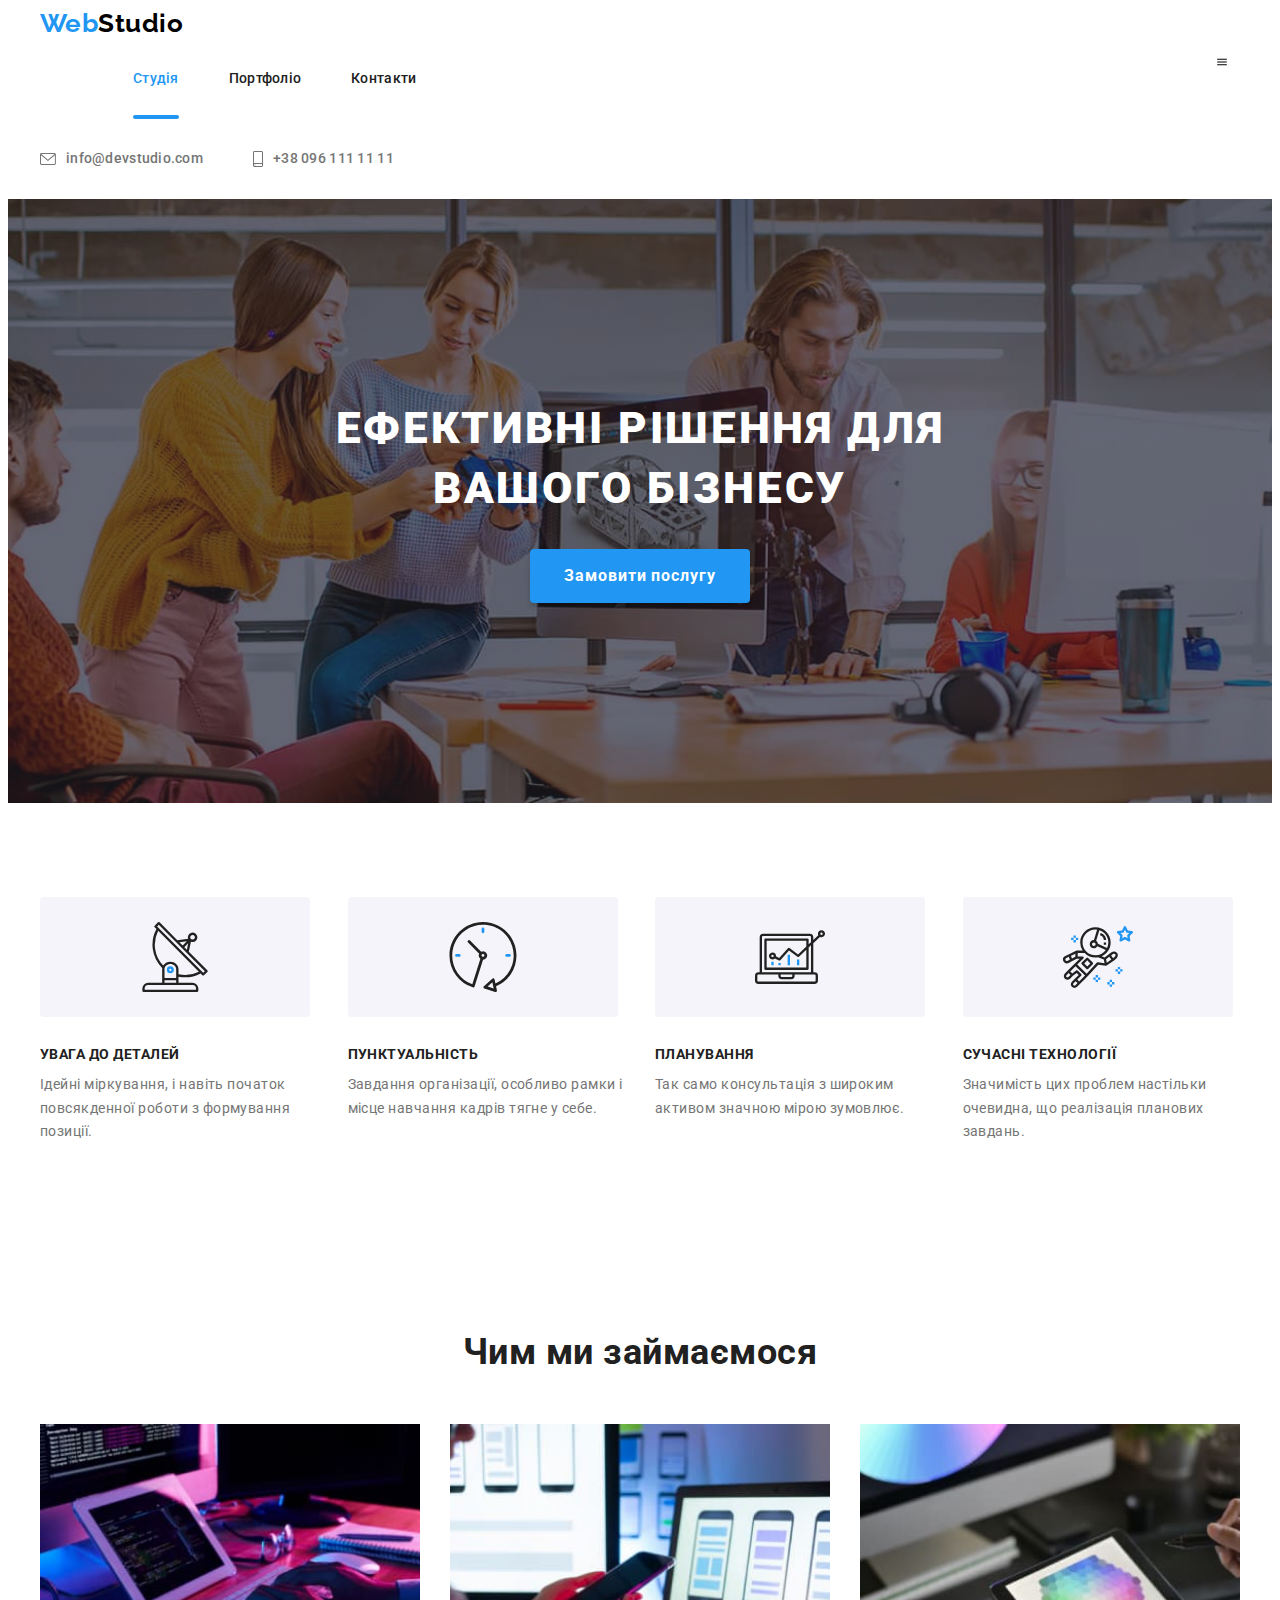
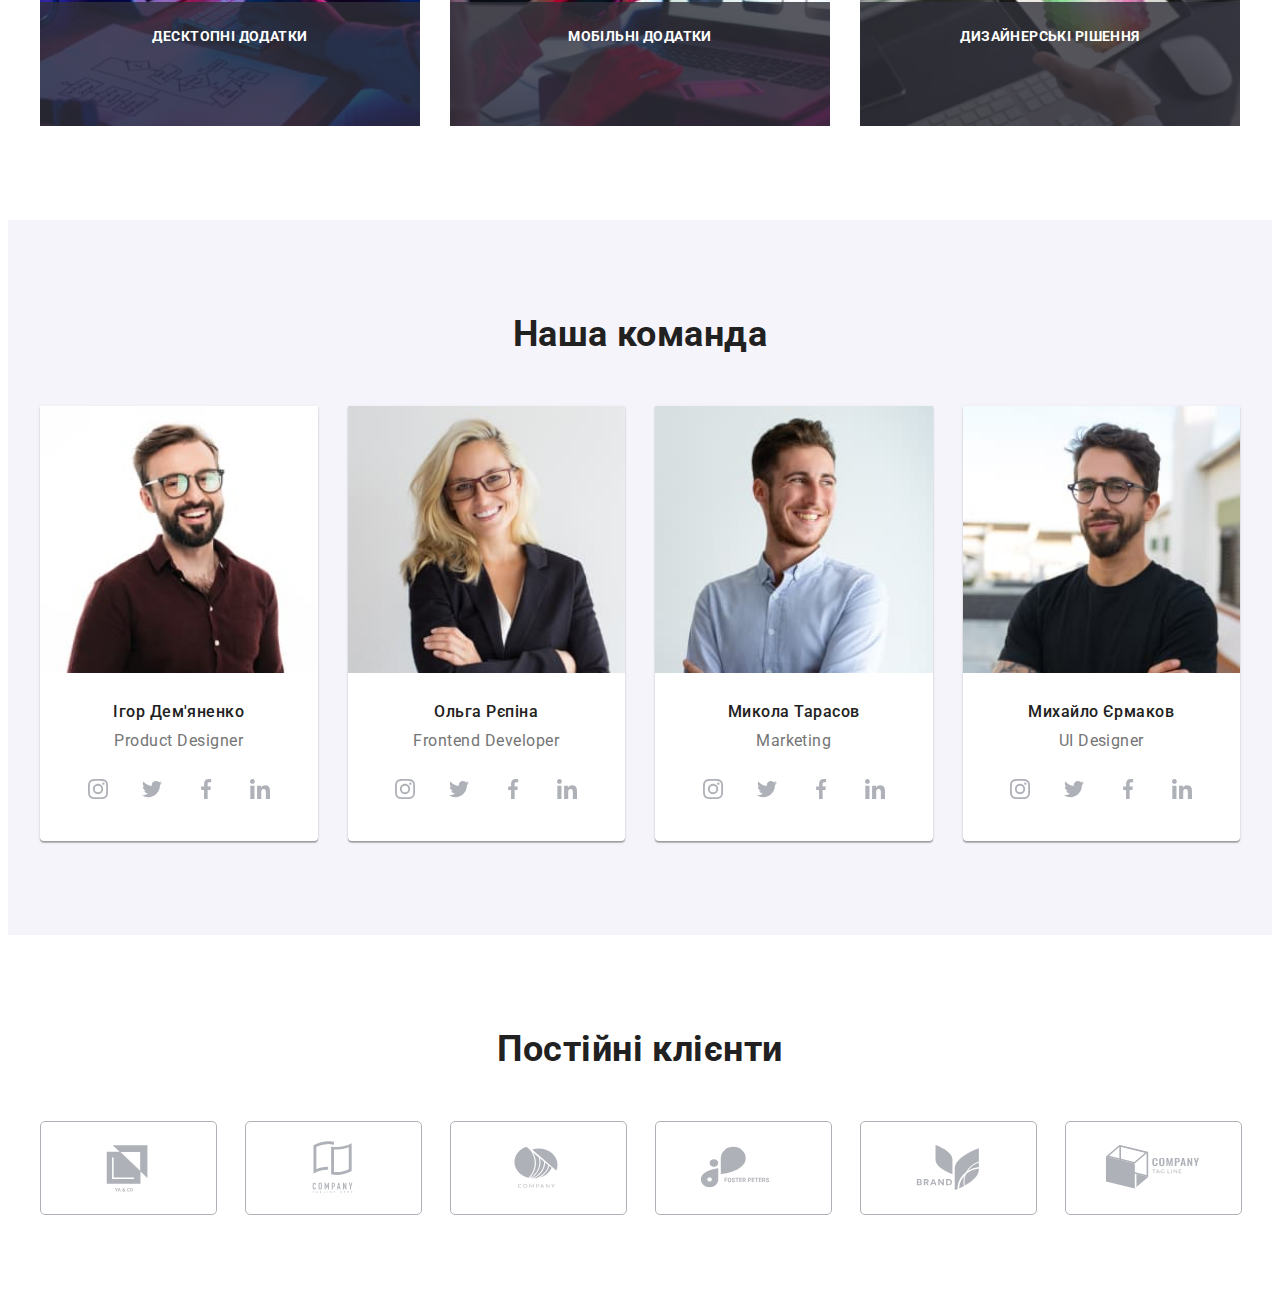
==== commit a5a5b2f2: "HW-8" ====
--- a/index.html
+++ b/index.html
@@ -41,7 +41,7 @@
               <li class="nav-item"><a href="#" class="link">Контакти</a></li>
             </ul>
           </nav>
-          <button type="button" class="menu-open">
+          <button type="button" class="menu-open js-open-menu" aria-controls="mobile-menu">
             <svg class="menu-open-icon" width="24" height="16">
               <use href="./images/icons.svg#icon-menu"></use>
             </svg>
@@ -67,81 +67,85 @@
           </li>
         </ul>
       </div>
-      <div class="mobile-menu">
+      <div class="mobile-menu js-menu-container is-hidden">
         <div class="container">
-          <button type="button" class="menu-close">
-            <svg class="menu-close-icon" width="19" height="19">
-              <use href="./images/icons.svg#icon-close"></use>
-            </svg>
-          </button>
-          <ul class="mobile-menu-list list">
-            <li class="mobile-menu-item">
-              <a href="./index.html" class="mobile-menu-link link current-page"
-                >Студія</a
-              >
-            </li>
-            <li class="mobile-menu-item">
-              <a href="./portfolio.html" class="mobile-menu-link link"
-                >Портфоліо</a
-              >
-            </li>
-            <li class="mobile-menu-item">
-              <a href="#" class="mobile-menu-link link">Контакти</a>
-            </li>
-          </ul>
-          <ul class="contact-menu-nav list">
-            <li class="contact-menu-item icon-phone">
-              <a href="tel:+380961111111" class="contact-menu-phone link">
-                +38 096 111 11 11</a
-              >
-            </li>
-            <li class="contact-menu-item icon-mail">
-              <a
-                href="mailto:info@devstudio.com"
-                class="contact-menu-mail link"
-              >
-                info@devstudio.com</a
-              >
-            </li>
-          </ul>
-          <ul class="mobile-soc-list list">
-            <li class="mobile-soc-item">
-              <a
-                class="mobile-soc-link"
-                href=""
-                target="_blank"
-                rel="noopener noreferrer nofollow"
-                >Instagram</a
-              >
-            </li>
-            <li class="mobile-soc-item">
-              <a
-                class="mobile-soc-link"
-                href=""
-                target="_blank"
-                rel="noopener noreferrer nofollow"
-                >Twitter</a
-              >
-            </li>
-            <li class="mobile-soc-item">
-              <a
-                class="mobile-soc-link"
-                href=""
-                target="_blank"
-                rel="noopener noreferrer nofollow"
-                >Facebook</a
-              >
-            </li>
-            <li class="mobile-soc-item">
-              <a
-                class="mobile-soc-link"
-                href=""
-                target="_blank"
-                rel="noopener noreferrer nofollow"
-                >LinkedIn</a
-              >
-            </li>
-          </ul>
+          <div class="mobile-menu-top">
+            <button type="button" class="menu-close js-close-menu">
+              <svg class="menu-close-icon" width="19" height="19">
+                <use href="./images/icons.svg#icon-close"></use>
+              </svg>
+            </button>
+            <ul class="mobile-menu-list list">
+              <li class="mobile-menu-item">
+                <a href="./index.html" class="mobile-menu-link link current-page"
+                  >Студія</a
+                >
+              </li>
+              <li class="mobile-menu-item">
+                <a href="./portfolio.html" class="mobile-menu-link link"
+                  >Портфоліо</a
+                >
+              </li>
+              <li class="mobile-menu-item">
+                <a href="#" class="mobile-menu-link link">Контакти</a>
+              </li>
+            </ul>
+          </div>
+          <div class="mobile-menu-bottom">
+            <ul class="contact-menu-nav list">
+              <li class="contact-menu-item icon-phone">
+                <a href="tel:+380961111111" class="contact-menu-phone link">
+                  +38 096 111 11 11</a
+                >
+              </li>
+              <li class="contact-menu-item icon-mail">
+                <a
+                  href="mailto:info@devstudio.com"
+                  class="contact-menu-mail link"
+                >
+                  info@devstudio.com</a
+                >
+              </li>
+            </ul>
+            <ul class="mobile-soc-list list">
+              <li class="mobile-soc-item">
+                <a
+                  class="mobile-soc-link"
+                  href=""
+                  target="_blank"
+                  rel="noopener noreferrer nofollow"
+                  >Instagram</a
+                >
+              </li>
+              <li class="mobile-soc-item">
+                <a
+                  class="mobile-soc-link"
+                  href=""
+                  target="_blank"
+                  rel="noopener noreferrer nofollow"
+                  >Twitter</a
+                >
+              </li>
+              <li class="mobile-soc-item">
+                <a
+                  class="mobile-soc-link"
+                  href=""
+                  target="_blank"
+                  rel="noopener noreferrer nofollow"
+                  >Facebook</a
+                >
+              </li>
+              <li class="mobile-soc-item">
+                <a
+                  class="mobile-soc-link"
+                  href=""
+                  target="_blank"
+                  rel="noopener noreferrer nofollow"
+                  >LinkedIn</a
+                >
+              </li>
+            </ul>
+          </div>
         </div>
       </div>
     </header>
@@ -750,6 +754,7 @@
         </form>
       </div>
     </div>
+    <script src="./js/mobile-menu.js"></script>
     <script src="./js/modal.js"></script>
   </body>
 </html>
--- a/css/main.min.css
+++ b/css/main.min.css
@@ -1 +1 @@
-:root{--title-text-color: #212121;--ptimary-text-color: #757575;--accent-color: #2196f3;--a-color-black: #000000;--a-color-white: #ffffff;--team-bg-color: #f5f4fa;--button-hov-foc-color: #188ce8;--button-color-white: #ffffff;--btn-bgc-portfolio: #f5f4fa;--footer-hero-background-color: #2f303a;--hero-bg-color: #c4c4c4;--footer-color-contact: rgba(255, 255, 255, 0.6);--border-color-portfolio: #eeeeee;--background-svg-color: #f5f4fa;--customers-color: #afb1b8;--invitation-bg-color: rgba(255, 255, 255, 0.1);--invitation-icon-color: #ffffff;--bg-gradient: linear-gradient( to right, rgba(47, 48, 58, 0.4), rgba(47, 48, 58, 0.4) )}.visually-hidden{position:absolute;width:1px;height:1px;margin:-1px;border:0;padding:0;white-space:nowrap;-webkit-clip-path:inset(100%);clip-path:inset(100%);clip:rect(0 0 0 0);overflow:hidden}p,h1,h2,h3,h4,h5,h6{margin:0}ul,ol{margin:0;padding-left:0}button{cursor:pointer}address{font-style:normal}img{display:block;height:auto;max-width:100%;width:100%}body{font-family:"Roboto",sans-serif;letter-spacing:.03em;background-color:var(--a-color-white);color:var(--ptimary-text-color)}.list{list-style:none;-webkit-text-decoration:dashed;text-decoration:dashed}.container{width:100%;margin:0 auto;padding-left:15px;padding-right:15px}@media screen and (min-width: 480px){.container{max-width:480px}}@media screen and (min-width: 768px){.container{max-width:768px}}@media screen and (min-width: 1200px){.container{max-width:1200px}}.section-width{width:100%}@media screen and (min-width: 480px){.section-width{max-width:480px}}@media screen and (min-width: 768px){.section-width{max-width:768px}}@media screen and (min-width: 1200px){.section-width{max-width:1200px}}.main-nav{display:flex;align-items:center}.logo-header{font-family:"Raleway",sans-serif;font-weight:700;font-size:24px;line-height:1.16;text-decoration:none;color:var(--a-color-black)}@media screen and (min-width: 480px){.logo-header{font-size:26px;line-height:1.19}}.logo-web{color:var(--accent-color)}.nav-list{position:relative;display:none;margin-left:93px}@media screen and (min-width: 768px){.nav-list{display:flex}}.nav-list .nav-item+.nav-item{margin-left:50px}.nav-list .link.current{color:var(--accent-color)}.nav-list .link:hover,.nav-list .link:focus{color:var(--accent-color)}.nav-item .link{display:block;padding-top:32px;padding-bottom:32px;font-weight:500;font-size:14px;line-height:1.14;letter-spacing:.02em;text-decoration:none;color:var(--title-text-color);transition:color 250ms cubic-bezier(0.4, 0, 0.2, 1)}.contact-nav{display:none;margin-left:auto}@media screen and (min-width: 768px){.contact-nav{display:flex;flex-wrap:wrap}}.contact-nav .con-nav-item+.con-nav-item{margin-left:50px}.contact-nav .link:hover,.contact-nav .link:focus{color:var(--accent-color);transform:translateY(0);transition:transform 250ms cubic-bezier(0.4, 0, 0.2, 1)}.contact-link{display:flex;flex-wrap:wrap;align-items:center;padding-top:10px;padding-bottom:10px;font-weight:500;font-size:14px;line-height:1.14;letter-spacing:.02em;text-decoration:none;color:inherit;transition:color 250ms cubic-bezier(0.4, 0, 0.2, 1)}@media screen and (min-width: 1200px){.contact-link{padding-top:32px;padding-bottom:32px}}.contact-icon-mail,.contact-icon-phone{fill:currentColor;margin-right:10px}.current-page{position:relative;display:block}.link.current::after{position:absolute;left:0;bottom:0;content:"";width:100%;height:4px;background-color:var(--accent-color);border-radius:2px}.menu-open{margin-left:auto;background-color:rgba(0,0,0,0);border:none}.mobile-menu{width:100vw;height:100vh;top:0;position:fixed;background-color:#fff;z-index:1;padding-top:10px;padding-bottom:10px}.menu-close{display:block;margin-left:auto;margin-bottom:1px}.mobile-menu-list{margin-bottom:300px}.mobile-menu-item:not(:last-child){margin-bottom:30px}.mobile-menu-link{font-weight:500;font-size:40px;line-height:1.175;letter-spacing:.02em;color:var(--a-color-black)}.contact-menu-item:not(:last-child){margin-bottom:30px}.contact-menu-item:last-child{margin-bottom:64px}.contact-menu-phone{font-weight:500;font-size:34px;line-height:1.1764705882;letter-spacing:.02em;color:var(--accent-color)}.mobile-soc-list{display:flex;flex-wrap:wrap;gap:10px}.mobile-soc-item:not(:last-child)::after{position:relative;content:"";width:22px;height:0;border:1px solid rgba(33,33,33,.2);transform:rotate(90deg);margin-left:10px}.mobile-soc-link{font-weight:500;font-size:18px;line-height:1.2222222222;letter-spacing:.02em;color:var(--accent-color)}.hero{margin:0 auto;padding-top:118px;padding-bottom:118px;background-image:var(--bg-gradient),url("../images/hero-bg/hero-bg-480px.jpg");max-width:480px;background-position:center;background-repeat:no-repeat;background-size:cover;background-color:var(--hero-bg-color);text-align:center}@media(min-device-pixel-ratio: 2),(-webkit-min-device-pixel-ratio: 2),(min-resolution: 192dpi),(min-resolution: 2dppx){.hero{background-image:var(--bg-gradient),url("../images/hero-bg/hero-bg-480px-2x.jpg")}}@media screen and (min-width: 768px){.hero{padding-top:118px;padding-bottom:118px;background-image:var(--bg-gradient),url("../images/hero-bg/hero-bg-768px.jpg");max-width:768px}}@media screen and (min-width: 768px)and (min-device-pixel-ratio: 2),screen and (min-width: 768px)and (-webkit-min-device-pixel-ratio: 2),screen and (min-width: 768px)and (min-resolution: 192dpi),screen and (min-width: 768px)and (min-resolution: 2dppx){.hero{background-image:var(--bg-gradient),url("../images/hero-bg/hero-bg-768px-2x.jpg")}}@media screen and (min-width: 1200px){.hero{padding-top:200px;padding-bottom:200px;max-width:1600px;background-image:var(--bg-gradient),url("../images/hero-bg/hero-bg-1200px.jpg")}}@media screen and (min-width: 1200px)and (min-device-pixel-ratio: 2),screen and (min-width: 1200px)and (-webkit-min-device-pixel-ratio: 2),screen and (min-width: 1200px)and (min-resolution: 192dpi),screen and (min-width: 1200px)and (min-resolution: 2dppx){.hero{background-image:var(--bg-gradient),url("../images/hero-bg/hero-bg-1200px-2x.jpg")}}.hero-container{max-width:360px}@media screen and (min-width: 768px){.hero-container{max-width:696px}}.hero-title{font-weight:900;font-size:26px;line-height:1.62;letter-spacing:.06em;text-transform:uppercase;color:var(--a-color-white)}@media screen and (min-width: 768px){.hero-title{font-size:44px;line-height:1.36;text-align:center;letter-spacing:.06em;text-transform:uppercase}}.hero-button{border-radius:4px;border-color:rgba(0,0,0,0);padding:10px 24px;margin-top:40px;font-family:inherit;font-weight:700;font-size:16px;line-height:1.88;text-align:center;letter-spacing:.06em;background-color:var(--accent-color);box-shadow:0px 4px 4px rgba(0,0,0,.15);color:var(--button-color-white);cursor:pointer;transition:background-color 250ms cubic-bezier(0.4, 0, 0.2, 1)}.hero-button:hover,.hero-button:focus{background-color:var(--button-hov-foc-color)}@media screen and (min-width: 768px){.hero-button{padding:10px 32px;margin-top:30px;font-size:16px;line-height:1.88}}.description{padding:60px 0}@media screen and (min-width: 1200px){.description{padding:94px 0}}.description-list{display:flex;flex-wrap:wrap;gap:30px}.description-item{width:100%}@media screen and (min-width: 768px){.description-item{flex-basis:calc((100% - 30px)/2)}}@media screen and (min-width: 1200px){.description-item{flex-basis:calc((100% - 90px)/4)}}.description-icon-size{margin-bottom:30px;width:100%;height:120px;border-radius:4px;background-size:70px;background-repeat:no-repeat;background-position:center;background-color:var(--background-svg-color);display:flex;align-items:center;justify-content:center}@media screen and (min-width: 768px){.description-icon-size{width:354px}}@media screen and (min-width: 1200px){.description-icon-size{width:270px}}.description-title{margin-bottom:10px;font-weight:700;font-size:14px;line-height:1.14;text-transform:uppercase;color:var(--title-text-color)}@media screen and (max-width: 768px){.description-title{text-align:center}}.description-text{font-size:14px;line-height:1.71;color:var(--ptimary-text-color)}.img-description{padding:24px 20px;border-left:1px solid var(--border-color-portfolio);border-bottom:1px solid var(--border-color-portfolio);border-right:1px solid var(--border-color-portfolio)}.direction{padding:60px 0}@media screen and (min-width: 1200px){.direction{padding:94px 0}}@media screen and (max-width: 1200px){.direction{display:none}}.direction-list{display:flex;gap:30px}.direction-item{width:calc((100% - 60px)/3)}.direction-title{margin-bottom:50px;font-weight:700;font-size:36px;line-height:1.16;text-align:center;color:var(--title-text-color)}.direction-text-wrap{position:relative}.direction-text-item{position:absolute;bottom:0;font-weight:700;font-size:14px;line-height:1.14;text-align:center;letter-spacing:.03em;text-transform:uppercase;padding-top:27px;padding-bottom:27px;color:#fff;background:rgba(47,48,58,.8);height:70px;width:100%}.team{background:var(--team-bg-color);padding:60px 0}@media screen and (min-width: 1200px){.team{padding:94px 0}}.team-title{margin-bottom:50px;font-weight:700;font-size:36px;line-height:1.16;text-align:center;color:var(--title-text-color)}.team-list{display:flex;flex-wrap:wrap;gap:30px}.team-item{width:100%;background:var(--a-color-white);box-shadow:0px 1px 3px rgba(0,0,0,.12),0px 1px 1px rgba(0,0,0,.14),0px 2px 1px rgba(0,0,0,.2);border-radius:0px 0px 4px 4px}@media screen and (min-width: 768px){.team-item{flex-basis:calc((100% - 30px)/2)}}@media screen and (min-width: 1200px){.team-item{flex-basis:calc((100% - 90px)/4)}}.team-description{padding:30px 0}.team-member-name{font-weight:500;font-size:16px;line-height:1.18;text-align:center;color:var(--title-text-color)}.team-function{margin-top:10px;font-size:16px;line-height:1.18;text-align:center;color:var(--ptimary-text-color);margin-bottom:16px}.team-soc-list{display:flex;justify-content:center;gap:10px}.team-soc-item{width:44px;height:44px}.team-soc-link{width:100%;height:100%;border-radius:50%;display:flex;align-items:center;justify-content:center;transition:background-color 250ms cubic-bezier(0.4, 0, 0.2, 1)}.team-soc-link:hover,.team-soc-link:focus{background-color:var(--accent-color)}.team-soc-icon{fill:var(--customers-color);transition:fill 250ms cubic-bezier(0.4, 0, 0.2, 1)}.team-soc-link:hover .team-soc-icon,.team-soc-link:focus .team-soc-icon{fill:var(--a-color-white)}.customers{padding:60px 0}@media screen and (min-width: 1200px){.customers{padding:94px 0}}.customers-title{margin-bottom:50px;font-weight:700;font-size:36px;line-height:1.16;text-align:center;color:var(--title-text-color)}.customers-list{display:flex;flex-wrap:wrap;gap:30px}.customers-item{height:92px;width:calc((100% - 30px)/2)}@media screen and (min-width: 768px){.customers-item{width:calc((100% - 60px)/3)}}@media screen and (min-width: 1200px){.customers-item{width:calc((100% - 150px)/6)}}.customers-icon{fill:var(--customers-color);transition:fill 250ms cubic-bezier(0.4, 0, 0.2, 1)}.customers-link:hover .customers-icon,.customers-link:focus .customers-icon{fill:var(--accent-color)}.customers-link{width:100%;height:100%;border:1px solid var(--customers-color);border-radius:5px;display:flex;align-items:center;justify-content:center;transition:border-color 250ms cubic-bezier(0.4, 0, 0.2, 1)}.customers-link:hover,.customers-link:focus{border-color:var(--accent-color)}.logo-footer{display:block;margin-bottom:20px;font-family:"Raleway",sans-serif;text-decoration:none;color:var(--a-color-white);font-weight:700;font-size:26px;line-height:1.19;letter-spacing:.03em}.footer{background:var(--footer-hero-background-color)}.footer .container{padding:60px 0}.footer-container{display:flex;align-items:baseline}.address-item:nth-child(2){margin:9px 0}.item-address{font-size:14px;font-style:normal;line-height:1.71;text-decoration:none;color:var(--a-color-white);transition:color 250ms cubic-bezier(0.4, 0, 0.2, 1)}.address-item .effect:hover,.address-item .effect:focus{color:var(--accent-color)}.item-mail,.item-phone{font-size:14px;font-style:normal;line-height:1.71;text-decoration:none;color:var(--footer-color-contact);transition:color 250ms cubic-bezier(0.4, 0, 0.2, 1)}.invitation-title{margin-bottom:20px;font-weight:700;font-size:14px;line-height:1.14;letter-spacing:.03em;text-transform:uppercase;color:#fff}.invitation{margin-left:93px}.invitation-soc-list{display:flex;justify-content:center;gap:10px}.invitation-soc-item{width:44px;height:44px}.invitation-soc-link{display:block;width:100%;height:100%;border-radius:50%;background:var(--invitation-bg-color);display:flex;align-items:center;justify-content:center;transition:background-color 250ms cubic-bezier(0.4, 0, 0.2, 1)}.invitation-soc-icon{fill:var(--invitation-icon-color);transition:fill 250ms cubic-bezier(0.4, 0, 0.2, 1)}.invitation-soc-link:hover,.invitation-soc-link:focus{background-color:var(--accent-color)}.signUp{margin-left:93px}.signUp-title{margin-bottom:20px;font-weight:700;font-size:14px;line-height:1.14;letter-spacing:.03em;text-transform:uppercase;color:#fff}.signUp-input{align-items:center;font-weight:400;font-size:16px;line-height:1.25;letter-spacing:.03em;min-width:358px;height:50px;margin-right:12px;border:1px solid rgba(255,255,255,.3);background-color:rgba(0,0,0,0);border-radius:4px;padding-left:16px;padding-top:15px;padding-bottom:15px;color:rgba(255,255,255,.6)}.signUp-input:focus{outline:rgba(0,0,0,0)}.signUp-btn{position:relative;border-radius:4px;border-color:rgba(0,0,0,0);border:none;padding:10px 62px 10px 28px;font-family:inherit;font-weight:700;font-size:16px;line-height:1.88;text-align:center;letter-spacing:.06em;background-color:var(--accent-color);box-shadow:0px 4px 4px rgba(0,0,0,.15);color:var(--button-color-white);cursor:pointer;transition:background-color 250ms cubic-bezier(0.4, 0, 0.2, 1)}.signUp-btn:hover,.signUp-btn:focus{background-color:var(--button-hov-foc-color)}.signUp-icon{position:absolute;margin-left:10px;top:50%;transform:translateY(-50%);fill:var(--a-color-white)}.portfolio{padding:60px 0}@media screen and (min-width: 1200px){.portfolio{padding:94px 0}}.portfolio-header{border-bottom:1px solid var(--border-color-portfolio)}.portfolio-list-btn{gap:8px;display:flex;justify-content:center;margin-bottom:50px}.portfolio-btn{padding:6px 22px;flex-basis:calc((100% - 32px)/5);font-family:inherit;font-weight:500;font-size:16px;line-height:1.62;letter-spacing:.03em;text-align:center;background-color:var(--btn-bgc-portfolio);border-color:rgba(0,0,0,0);border-radius:4px;cursor:pointer;transition:background-color 250ms cubic-bezier(0.4, 0, 0.2, 1),box-shadow 250ms cubic-bezier(0.4, 0, 0.2, 1),color 250ms cubic-bezier(0.4, 0, 0.2, 1)}.portfolio-btn:hover,.portfolio-btn:focus{color:var(--a-color-white);background:var(--accent-color);box-shadow:0px 3px 1px rgba(0,0,0,.1),0px 1px 2px rgba(0,0,0,.08),0px 2px 2px rgba(0,0,0,.12)}.portfolio-list{gap:30px;display:flex;flex-wrap:wrap}.portfolio-item{width:calc((100% - 60px)/3)}.portfolio-link{text-decoration:none;display:block;transition:box-shadow 250ms cubic-bezier(0.4, 0, 0.2, 1)}.portfolio-link:hover,.portfolio-link:focus{box-shadow:0px 1px 1px rgba(0,0,0,.12),0px 4px 4px rgba(0,0,0,.06),1px 4px 6px rgba(0,0,0,.16)}.portfolio-title{margin-bottom:4px;font-weight:700;font-size:18px;line-height:2;letter-spacing:.06em;color:var(--title-text-color)}.portfolio-text{font-size:16px;line-height:1.88;color:var(--ptimary-text-color)}.portfolio-text-wrap{position:relative;overflow:hidden}.portfolio-text-item{position:absolute;top:0;padding:63px 24px;font-size:18px;line-height:1.56;letter-spacing:.03em;color:#fff;background:rgba(33,150,243,.9);height:100%;transform:translateY(100%);transition:transform 250ms cubic-bezier(0.4, 0, 0.2, 1)}.portfolio-link:hover .portfolio-text-item,.portfolio-link:focus .portfolio-text-item{transform:translateY(0)}.backdrop{width:100%;height:100%;background:rgba(0,0,0,.2);position:fixed;top:0%;transition:opacity 250ms cubic-bezier(0.4, 0, 0.2, 1),visibility 250ms cubic-bezier(0.4, 0, 0.2, 1)}.modal{position:absolute;top:50%;left:50%;transform:translate(-50%, -50%) scale(1);transition:transform 250ms cubic-bezier(0.4, 0, 0.2, 1);width:528px;min-height:581px;padding:40px;background:#fff;border-radius:4px}@media screen and (max-width: 1199px){.modal{height:95%;width:95%;max-height:609px;max-width:450px;overflow:scroll}}.backdrop.is-hidden .modal{transform:translate(-50%, -50%) scale(0)}.modal-close{width:30px;height:30px;background-color:rgba(0,0,0,0);border:1px solid rgba(0,0,0,.1);border-radius:50%;position:absolute;right:8px;top:8px;display:flex;align-items:center;justify-content:center;transition:fill 250ms cubic-bezier(0.4, 0, 0.2, 1)}.modal-close:hover,.modal-close:focus{fill:var(--accent-color)}.backdrop.is-hidden{opacity:0;visibility:hidden;pointer-events:none}.modal-title{font-weight:700;font-size:20px;line-height:1.15;text-align:center;letter-spacing:.03em;color:#212121;margin-bottom:12px}.input-label{font-size:12px;line-height:1.16;letter-spacing:.01em;color:var(--ptimary-text-color)}.input-label span{display:block;margin-bottom:4px}.modal-field{margin-bottom:10px}.modal-field:nth-child(4){margin-bottom:20px}.modal-field:nth-child(5){margin-bottom:0}.input-wrap{position:relative}.modal-input-icon{position:absolute;left:12px;top:50%;transform:translateY(-50%);fill:var(--title-text-color);transition:fill 250ms cubic-bezier(0.4, 0, 0.2, 1)}.modal-input-icon:hover,.modal-input-icon:focus{fill:var(--accent-color)}.modal-input{width:100%;height:40px;border:1px solid rgba(33,33,33,.2);border-radius:4px;font-style:12px;color:var(--a-color-black);padding-left:40px;outline:rgba(0,0,0,0);transition:border-color 250ms cubic-bezier(0.4, 0, 0.2, 1)}.modal-input:hover,.modal-input:focus{border-color:var(--accent-color)}.modal-input:hover+.modal-input-icon,.modal-input:focus+.modal-input-icon{fill:var(--accent-color)}.modal-feedback{display:block;width:100%;height:120px;border:1px solid rgba(33,33,33,.2);border-radius:4px;padding:12px 16px;resize:none}.modal-feedback::-moz-placeholder{font-size:12px;line-height:1.16;letter-spacing:.01em;color:rgba(117,117,117,.5)}.modal-feedback:-ms-input-placeholder{font-size:12px;line-height:1.16;letter-spacing:.01em;color:rgba(117,117,117,.5)}.modal-feedback::placeholder{font-size:12px;line-height:1.16;letter-spacing:.01em;color:rgba(117,117,117,.5)}.modal-feedback:hover,.modal-feedback:focus{border-color:var(--accent-color)}.check-rules,.rules-btn{display:flex;justify-content:center}.user-rules-text{font-size:14px;line-height:1.17;letter-spacing:.03em;color:var(--ptimary-text-color);display:flex}.user-rules-text::before{content:"";width:16px;height:15px;border:2px solid var(--a-color-black);border-radius:3px;margin-right:5px}.user-rules-link{padding-left:3px;color:var(--accent-color)}.user-rules:checked+.user-rules-text::before{background-color:var(--accent-color);border-color:rgba(0,0,0,0);background-image:url(../images/check.svg);background-repeat:no-repeat}.user-rules:focus+.user-rules-text::before{border-color:var(--accent-color)}.user-rules-btn{border-radius:4px;border-color:rgba(0,0,0,0);padding:10px 52px;font-family:inherit;font-weight:700;font-size:16px;line-height:1.88;letter-spacing:.06em;text-align:center;background-color:var(--accent-color);box-shadow:0px 4px 4px rgba(0,0,0,.15);color:var(--button-color-white);cursor:pointer;transition:background-color 250ms cubic-bezier(0.4, 0, 0.2, 1)}.user-rules-btn:hover,.user-rules-btn:focus{background-color:var(--button-hov-foc-color)}.rules-btn{margin-top:30px}/*# sourceMappingURL=main.min.css.map */+:root{--title-text-color: #212121;--ptimary-text-color: #757575;--accent-color: #2196f3;--a-color-black: #000000;--a-color-white: #ffffff;--team-bg-color: #f5f4fa;--button-hov-foc-color: #188ce8;--button-color-white: #ffffff;--btn-bgc-portfolio: #f5f4fa;--footer-hero-background-color: #2f303a;--hero-bg-color: #c4c4c4;--footer-color-contact: rgba(255, 255, 255, 0.6);--border-color-portfolio: #eeeeee;--background-svg-color: #f5f4fa;--customers-color: #afb1b8;--invitation-bg-color: rgba(255, 255, 255, 0.1);--invitation-icon-color: #ffffff;--bg-gradient: linear-gradient( to right, rgba(47, 48, 58, 0.4), rgba(47, 48, 58, 0.4) )}.visually-hidden{position:absolute;width:1px;height:1px;margin:-1px;border:0;padding:0;white-space:nowrap;-webkit-clip-path:inset(100%);clip-path:inset(100%);clip:rect(0 0 0 0);overflow:hidden}p,h1,h2,h3,h4,h5,h6{margin:0}ul,ol{margin:0;padding-left:0}button{cursor:pointer}address{font-style:normal}img{display:block;height:auto;max-width:100%;width:100%}body{font-family:"Roboto",sans-serif;letter-spacing:.03em;background-color:var(--a-color-white);color:var(--ptimary-text-color)}.list{list-style:none;-webkit-text-decoration:dashed;text-decoration:dashed}.is-hidden{opacity:0;visibility:hidden;pointer-events:none}.container{width:100%;margin:0 auto;padding-left:15px;padding-right:15px}@media screen and (min-width: 480px){.container{max-width:480px}}@media screen and (min-width: 768px){.container{max-width:768px}}@media screen and (min-width: 1200px){.container{max-width:1200px}}.section-width{width:100%}@media screen and (min-width: 480px){.section-width{max-width:480px}}@media screen and (min-width: 768px){.section-width{max-width:768px}}@media screen and (min-width: 1200px){.section-width{max-width:1200px}}.main-nav{display:flex;align-items:center}.logo-header{font-family:"Raleway",sans-serif;font-weight:700;font-size:24px;line-height:1.16;text-decoration:none;color:var(--a-color-black)}@media screen and (min-width: 480px){.logo-header{font-size:26px;line-height:1.19}}.logo-web{color:var(--accent-color)}.nav-list{position:relative;display:none;margin-left:93px}@media screen and (min-width: 768px){.nav-list{display:flex}}.nav-list .nav-item+.nav-item{margin-left:50px}.nav-list .link.current{color:var(--accent-color)}.nav-list .link:hover,.nav-list .link:focus{color:var(--accent-color)}.nav-item .link{display:block;padding-top:32px;padding-bottom:32px;font-weight:500;font-size:14px;line-height:1.14;letter-spacing:.02em;text-decoration:none;color:var(--title-text-color);transition:color 250ms cubic-bezier(0.4, 0, 0.2, 1)}.contact-nav{display:none;margin-left:auto}@media screen and (min-width: 768px){.contact-nav{display:flex;flex-wrap:wrap}}.contact-nav .con-nav-item+.con-nav-item{margin-left:50px}.contact-nav .link:hover,.contact-nav .link:focus{color:var(--accent-color);transform:translateY(0);transition:transform 250ms cubic-bezier(0.4, 0, 0.2, 1)}.contact-link{display:flex;flex-wrap:wrap;align-items:center;padding-top:10px;padding-bottom:10px;font-weight:500;font-size:14px;line-height:1.14;letter-spacing:.02em;text-decoration:none;color:inherit;transition:color 250ms cubic-bezier(0.4, 0, 0.2, 1)}@media screen and (min-width: 1200px){.contact-link{padding-top:32px;padding-bottom:32px}}.contact-icon-mail,.contact-icon-phone{fill:currentColor;margin-right:10px}.current-page{position:relative;display:block}.link.current::after{position:absolute;left:0;bottom:0;content:"";width:100%;height:4px;background-color:var(--accent-color);border-radius:2px}.menu-open{margin-left:auto;background-color:rgba(0,0,0,0);border:none}.mobile-menu{width:100vw;height:100vh;top:0;position:fixed;background-color:#fff;z-index:1;padding-top:10px;padding-bottom:10px}.mobile-menu>.container{height:100%;display:flex;flex-direction:column;justify-content:space-between;overflow:auto}.menu-close{display:block;margin-left:auto;margin-bottom:1px}.mobile-menu-list{margin-bottom:30px}.mobile-menu-link{font-weight:500;font-size:40px;line-height:1.175;letter-spacing:.02em;color:var(--a-color-black)}.contact-menu-item:not(:last-child){margin-bottom:30px}.contact-menu-item:last-child{margin-bottom:64px}.contact-menu-phone{font-weight:500;font-size:34px;line-height:1.1764705882;letter-spacing:.02em;color:var(--accent-color)}.mobile-soc-list{display:flex;flex-wrap:wrap;position:relative;gap:10px}.mobile-soc-item:not(:last-child)::after{position:absolute;content:"";width:22px;height:0;border:1px solid rgba(33,33,33,.2);transform:rotate(90deg);margin-left:10px}.mobile-soc-link{font-weight:500;font-size:18px;line-height:1.2222222222;letter-spacing:.02em;color:var(--accent-color)}.hero{margin:0 auto;padding-top:118px;padding-bottom:118px;background-image:var(--bg-gradient),url("../images/hero-bg/hero-bg-480px.jpg");max-width:480px;background-position:center;background-repeat:no-repeat;background-size:cover;background-color:var(--hero-bg-color);text-align:center}@media(min-device-pixel-ratio: 2),(-webkit-min-device-pixel-ratio: 2),(min-resolution: 192dpi),(min-resolution: 2dppx){.hero{background-image:var(--bg-gradient),url("../images/hero-bg/hero-bg-480px-2x.jpg")}}@media screen and (min-width: 768px){.hero{padding-top:118px;padding-bottom:118px;background-image:var(--bg-gradient),url("../images/hero-bg/hero-bg-768px.jpg");max-width:768px}}@media screen and (min-width: 768px)and (min-device-pixel-ratio: 2),screen and (min-width: 768px)and (-webkit-min-device-pixel-ratio: 2),screen and (min-width: 768px)and (min-resolution: 192dpi),screen and (min-width: 768px)and (min-resolution: 2dppx){.hero{background-image:var(--bg-gradient),url("../images/hero-bg/hero-bg-768px-2x.jpg")}}@media screen and (min-width: 1200px){.hero{padding-top:200px;padding-bottom:200px;max-width:1600px;background-image:var(--bg-gradient),url("../images/hero-bg/hero-bg-1200px.jpg")}}@media screen and (min-width: 1200px)and (min-device-pixel-ratio: 2),screen and (min-width: 1200px)and (-webkit-min-device-pixel-ratio: 2),screen and (min-width: 1200px)and (min-resolution: 192dpi),screen and (min-width: 1200px)and (min-resolution: 2dppx){.hero{background-image:var(--bg-gradient),url("../images/hero-bg/hero-bg-1200px-2x.jpg")}}.hero-container{max-width:360px}@media screen and (min-width: 768px){.hero-container{max-width:696px}}.hero-title{font-weight:900;font-size:26px;line-height:1.62;letter-spacing:.06em;text-transform:uppercase;color:var(--a-color-white)}@media screen and (min-width: 768px){.hero-title{font-size:44px;line-height:1.36;text-align:center;letter-spacing:.06em;text-transform:uppercase}}.hero-button{border-radius:4px;border-color:rgba(0,0,0,0);padding:10px 24px;margin-top:40px;font-family:inherit;font-weight:700;font-size:16px;line-height:1.88;text-align:center;letter-spacing:.06em;background-color:var(--accent-color);box-shadow:0px 4px 4px rgba(0,0,0,.15);color:var(--button-color-white);cursor:pointer;transition:background-color 250ms cubic-bezier(0.4, 0, 0.2, 1)}.hero-button:hover,.hero-button:focus{background-color:var(--button-hov-foc-color)}@media screen and (min-width: 768px){.hero-button{padding:10px 32px;margin-top:30px;font-size:16px;line-height:1.88}}.description{padding:60px 0}@media screen and (min-width: 1200px){.description{padding:94px 0}}.description-list{display:flex;flex-wrap:wrap;gap:30px}.description-item{width:100%}@media screen and (min-width: 768px){.description-item{flex-basis:calc((100% - 30px)/2)}}@media screen and (min-width: 1200px){.description-item{flex-basis:calc((100% - 90px)/4)}}.description-icon-size{margin-bottom:30px;width:100%;height:120px;border-radius:4px;background-size:70px;background-repeat:no-repeat;background-position:center;background-color:var(--background-svg-color);display:flex;align-items:center;justify-content:center}@media screen and (min-width: 768px){.description-icon-size{width:354px}}@media screen and (min-width: 1200px){.description-icon-size{width:270px}}.description-title{margin-bottom:10px;font-weight:700;font-size:14px;line-height:1.14;text-transform:uppercase;color:var(--title-text-color)}@media screen and (max-width: 768px){.description-title{text-align:center}}.description-text{font-size:14px;line-height:1.71;color:var(--ptimary-text-color)}.img-description{padding:24px 20px;border-left:1px solid var(--border-color-portfolio);border-bottom:1px solid var(--border-color-portfolio);border-right:1px solid var(--border-color-portfolio)}.direction{padding:60px 0}@media screen and (min-width: 1200px){.direction{padding:94px 0}}@media screen and (max-width: 1200px){.direction{display:none}}.direction-list{display:flex;gap:30px}.direction-item{width:calc((100% - 60px)/3)}.direction-title{margin-bottom:50px;font-weight:700;font-size:36px;line-height:1.16;text-align:center;color:var(--title-text-color)}.direction-text-wrap{position:relative}.direction-text-item{position:absolute;bottom:0;font-weight:700;font-size:14px;line-height:1.14;text-align:center;letter-spacing:.03em;text-transform:uppercase;padding-top:27px;padding-bottom:27px;color:#fff;background:rgba(47,48,58,.8);height:70px;width:100%}.team{background:var(--team-bg-color);padding:60px 0}@media screen and (min-width: 1200px){.team{padding:94px 0}}.team-title{margin-bottom:50px;font-weight:700;font-size:36px;line-height:1.16;text-align:center;color:var(--title-text-color)}.team-list{display:flex;flex-wrap:wrap;gap:30px}.team-item{width:100%;background:var(--a-color-white);box-shadow:0px 1px 3px rgba(0,0,0,.12),0px 1px 1px rgba(0,0,0,.14),0px 2px 1px rgba(0,0,0,.2);border-radius:0px 0px 4px 4px}@media screen and (min-width: 768px){.team-item{flex-basis:calc((100% - 30px)/2)}}@media screen and (min-width: 1200px){.team-item{flex-basis:calc((100% - 90px)/4)}}.team-description{padding:30px 0}.team-member-name{font-weight:500;font-size:16px;line-height:1.18;text-align:center;color:var(--title-text-color)}.team-function{margin-top:10px;font-size:16px;line-height:1.18;text-align:center;color:var(--ptimary-text-color);margin-bottom:16px}.team-soc-list{display:flex;justify-content:center;gap:10px}.team-soc-item{width:44px;height:44px}.team-soc-link{width:100%;height:100%;border-radius:50%;display:flex;align-items:center;justify-content:center;transition:background-color 250ms cubic-bezier(0.4, 0, 0.2, 1)}.team-soc-link:hover,.team-soc-link:focus{background-color:var(--accent-color)}.team-soc-icon{fill:var(--customers-color);transition:fill 250ms cubic-bezier(0.4, 0, 0.2, 1)}.team-soc-link:hover .team-soc-icon,.team-soc-link:focus .team-soc-icon{fill:var(--a-color-white)}.customers{padding:60px 0}@media screen and (min-width: 1200px){.customers{padding:94px 0}}.customers-title{margin-bottom:50px;font-weight:700;font-size:36px;line-height:1.16;text-align:center;color:var(--title-text-color)}.customers-list{display:flex;flex-wrap:wrap;gap:30px}.customers-item{height:92px;width:calc((100% - 30px)/2)}@media screen and (min-width: 768px){.customers-item{width:calc((100% - 60px)/3)}}@media screen and (min-width: 1200px){.customers-item{width:calc((100% - 150px)/6)}}.customers-icon{fill:var(--customers-color);transition:fill 250ms cubic-bezier(0.4, 0, 0.2, 1)}.customers-link:hover .customers-icon,.customers-link:focus .customers-icon{fill:var(--accent-color)}.customers-link{width:100%;height:100%;border:1px solid var(--customers-color);border-radius:5px;display:flex;align-items:center;justify-content:center;transition:border-color 250ms cubic-bezier(0.4, 0, 0.2, 1)}.customers-link:hover,.customers-link:focus{border-color:var(--accent-color)}.logo-footer{display:block;margin-bottom:20px;font-family:"Raleway",sans-serif;text-decoration:none;color:var(--a-color-white);font-weight:700;font-size:26px;line-height:1.19;letter-spacing:.03em}.footer{background:var(--footer-hero-background-color)}.footer .container{padding:60px 0}.footer-container{display:flex;align-items:baseline}.address-item:nth-child(2){margin:9px 0}.item-address{font-size:14px;font-style:normal;line-height:1.71;text-decoration:none;color:var(--a-color-white);transition:color 250ms cubic-bezier(0.4, 0, 0.2, 1)}.address-item .effect:hover,.address-item .effect:focus{color:var(--accent-color)}.item-mail,.item-phone{font-size:14px;font-style:normal;line-height:1.71;text-decoration:none;color:var(--footer-color-contact);transition:color 250ms cubic-bezier(0.4, 0, 0.2, 1)}.invitation-title{margin-bottom:20px;font-weight:700;font-size:14px;line-height:1.14;letter-spacing:.03em;text-transform:uppercase;color:#fff}.invitation{margin-left:93px}.invitation-soc-list{display:flex;justify-content:center;gap:10px}.invitation-soc-item{width:44px;height:44px}.invitation-soc-link{display:block;width:100%;height:100%;border-radius:50%;background:var(--invitation-bg-color);display:flex;align-items:center;justify-content:center;transition:background-color 250ms cubic-bezier(0.4, 0, 0.2, 1)}.invitation-soc-icon{fill:var(--invitation-icon-color);transition:fill 250ms cubic-bezier(0.4, 0, 0.2, 1)}.invitation-soc-link:hover,.invitation-soc-link:focus{background-color:var(--accent-color)}.signUp{margin-left:93px}.signUp-title{margin-bottom:20px;font-weight:700;font-size:14px;line-height:1.14;letter-spacing:.03em;text-transform:uppercase;color:#fff}.signUp-input{align-items:center;font-weight:400;font-size:16px;line-height:1.25;letter-spacing:.03em;min-width:358px;height:50px;margin-right:12px;border:1px solid rgba(255,255,255,.3);background-color:rgba(0,0,0,0);border-radius:4px;padding-left:16px;padding-top:15px;padding-bottom:15px;color:rgba(255,255,255,.6)}.signUp-input:focus{outline:rgba(0,0,0,0)}.signUp-btn{position:relative;border-radius:4px;border-color:rgba(0,0,0,0);border:none;padding:10px 62px 10px 28px;font-family:inherit;font-weight:700;font-size:16px;line-height:1.88;text-align:center;letter-spacing:.06em;background-color:var(--accent-color);box-shadow:0px 4px 4px rgba(0,0,0,.15);color:var(--button-color-white);cursor:pointer;transition:background-color 250ms cubic-bezier(0.4, 0, 0.2, 1)}.signUp-btn:hover,.signUp-btn:focus{background-color:var(--button-hov-foc-color)}.signUp-icon{position:absolute;margin-left:10px;top:50%;transform:translateY(-50%);fill:var(--a-color-white)}.portfolio{padding:60px 0}@media screen and (min-width: 1200px){.portfolio{padding:94px 0}}.portfolio-header{border-bottom:1px solid var(--border-color-portfolio)}.portfolio-list-btn{gap:8px;display:flex;justify-content:center;margin-bottom:50px}.portfolio-btn{padding:6px 22px;flex-basis:calc((100% - 32px)/5);font-family:inherit;font-weight:500;font-size:16px;line-height:1.62;letter-spacing:.03em;text-align:center;background-color:var(--btn-bgc-portfolio);border-color:rgba(0,0,0,0);border-radius:4px;cursor:pointer;transition:background-color 250ms cubic-bezier(0.4, 0, 0.2, 1),box-shadow 250ms cubic-bezier(0.4, 0, 0.2, 1),color 250ms cubic-bezier(0.4, 0, 0.2, 1)}.portfolio-btn:hover,.portfolio-btn:focus{color:var(--a-color-white);background:var(--accent-color);box-shadow:0px 3px 1px rgba(0,0,0,.1),0px 1px 2px rgba(0,0,0,.08),0px 2px 2px rgba(0,0,0,.12)}.portfolio-list{gap:30px;display:flex;flex-wrap:wrap}.portfolio-item{width:calc((100% - 60px)/3)}.portfolio-link{text-decoration:none;display:block;transition:box-shadow 250ms cubic-bezier(0.4, 0, 0.2, 1)}.portfolio-link:hover,.portfolio-link:focus{box-shadow:0px 1px 1px rgba(0,0,0,.12),0px 4px 4px rgba(0,0,0,.06),1px 4px 6px rgba(0,0,0,.16)}.portfolio-title{margin-bottom:4px;font-weight:700;font-size:18px;line-height:2;letter-spacing:.06em;color:var(--title-text-color)}.portfolio-text{font-size:16px;line-height:1.88;color:var(--ptimary-text-color)}.portfolio-text-wrap{position:relative;overflow:hidden}.portfolio-text-item{position:absolute;top:0;padding:63px 24px;font-size:18px;line-height:1.56;letter-spacing:.03em;color:#fff;background:rgba(33,150,243,.9);height:100%;transform:translateY(100%);transition:transform 250ms cubic-bezier(0.4, 0, 0.2, 1)}.portfolio-link:hover .portfolio-text-item,.portfolio-link:focus .portfolio-text-item{transform:translateY(0)}.backdrop{width:100%;height:100%;background:rgba(0,0,0,.2);position:fixed;top:0%;transition:opacity 250ms cubic-bezier(0.4, 0, 0.2, 1),visibility 250ms cubic-bezier(0.4, 0, 0.2, 1)}.modal{position:absolute;top:50%;left:50%;transform:translate(-50%, -50%) scale(1);transition:transform 250ms cubic-bezier(0.4, 0, 0.2, 1);width:528px;min-height:581px;padding:40px;background:#fff;border-radius:4px}@media screen and (max-width: 1199px){.modal{height:95%;width:95%;max-height:609px;max-width:450px;overflow:scroll}}.backdrop.is-hidden .modal{transform:translate(-50%, -50%) scale(0)}.modal-close{width:30px;height:30px;background-color:rgba(0,0,0,0);border:1px solid rgba(0,0,0,.1);border-radius:50%;position:absolute;right:8px;top:8px;display:flex;align-items:center;justify-content:center;transition:fill 250ms cubic-bezier(0.4, 0, 0.2, 1)}.modal-close:hover,.modal-close:focus{fill:var(--accent-color)}.is-hidden{opacity:0;visibility:hidden;pointer-events:none}.modal-title{font-weight:700;font-size:20px;line-height:1.15;text-align:center;letter-spacing:.03em;color:#212121;margin-bottom:12px}.input-label{font-size:12px;line-height:1.16;letter-spacing:.01em;color:var(--ptimary-text-color)}.input-label span{display:block;margin-bottom:4px}.modal-field{margin-bottom:10px}.modal-field:nth-child(4){margin-bottom:20px}.modal-field:nth-child(5){margin-bottom:0}.input-wrap{position:relative}.modal-input-icon{position:absolute;left:12px;top:50%;transform:translateY(-50%);fill:var(--title-text-color);transition:fill 250ms cubic-bezier(0.4, 0, 0.2, 1)}.modal-input-icon:hover,.modal-input-icon:focus{fill:var(--accent-color)}.modal-input{width:100%;height:40px;border:1px solid rgba(33,33,33,.2);border-radius:4px;font-style:12px;color:var(--a-color-black);padding-left:40px;outline:rgba(0,0,0,0);transition:border-color 250ms cubic-bezier(0.4, 0, 0.2, 1)}.modal-input:hover,.modal-input:focus{border-color:var(--accent-color)}.modal-input:hover+.modal-input-icon,.modal-input:focus+.modal-input-icon{fill:var(--accent-color)}.modal-feedback{display:block;width:100%;height:120px;border:1px solid rgba(33,33,33,.2);border-radius:4px;padding:12px 16px;resize:none}.modal-feedback::-moz-placeholder{font-size:12px;line-height:1.16;letter-spacing:.01em;color:rgba(117,117,117,.5)}.modal-feedback:-ms-input-placeholder{font-size:12px;line-height:1.16;letter-spacing:.01em;color:rgba(117,117,117,.5)}.modal-feedback::placeholder{font-size:12px;line-height:1.16;letter-spacing:.01em;color:rgba(117,117,117,.5)}.modal-feedback:hover,.modal-feedback:focus{border-color:var(--accent-color)}.check-rules,.rules-btn{display:flex;justify-content:center}.user-rules-text{font-size:14px;line-height:1.17;letter-spacing:.03em;color:var(--ptimary-text-color);display:flex}.user-rules-text::before{content:"";width:16px;height:15px;border:2px solid var(--a-color-black);border-radius:3px;margin-right:5px}.user-rules-link{padding-left:3px;color:var(--accent-color)}.user-rules:checked+.user-rules-text::before{background-color:var(--accent-color);border-color:rgba(0,0,0,0);background-image:url(../images/check.svg);background-repeat:no-repeat}.user-rules:focus+.user-rules-text::before{border-color:var(--accent-color)}.user-rules-btn{border-radius:4px;border-color:rgba(0,0,0,0);padding:10px 52px;font-family:inherit;font-weight:700;font-size:16px;line-height:1.88;letter-spacing:.06em;text-align:center;background-color:var(--accent-color);box-shadow:0px 4px 4px rgba(0,0,0,.15);color:var(--button-color-white);cursor:pointer;transition:background-color 250ms cubic-bezier(0.4, 0, 0.2, 1)}.user-rules-btn:hover,.user-rules-btn:focus{background-color:var(--button-hov-foc-color)}.rules-btn{margin-top:30px}/*# sourceMappingURL=main.min.css.map */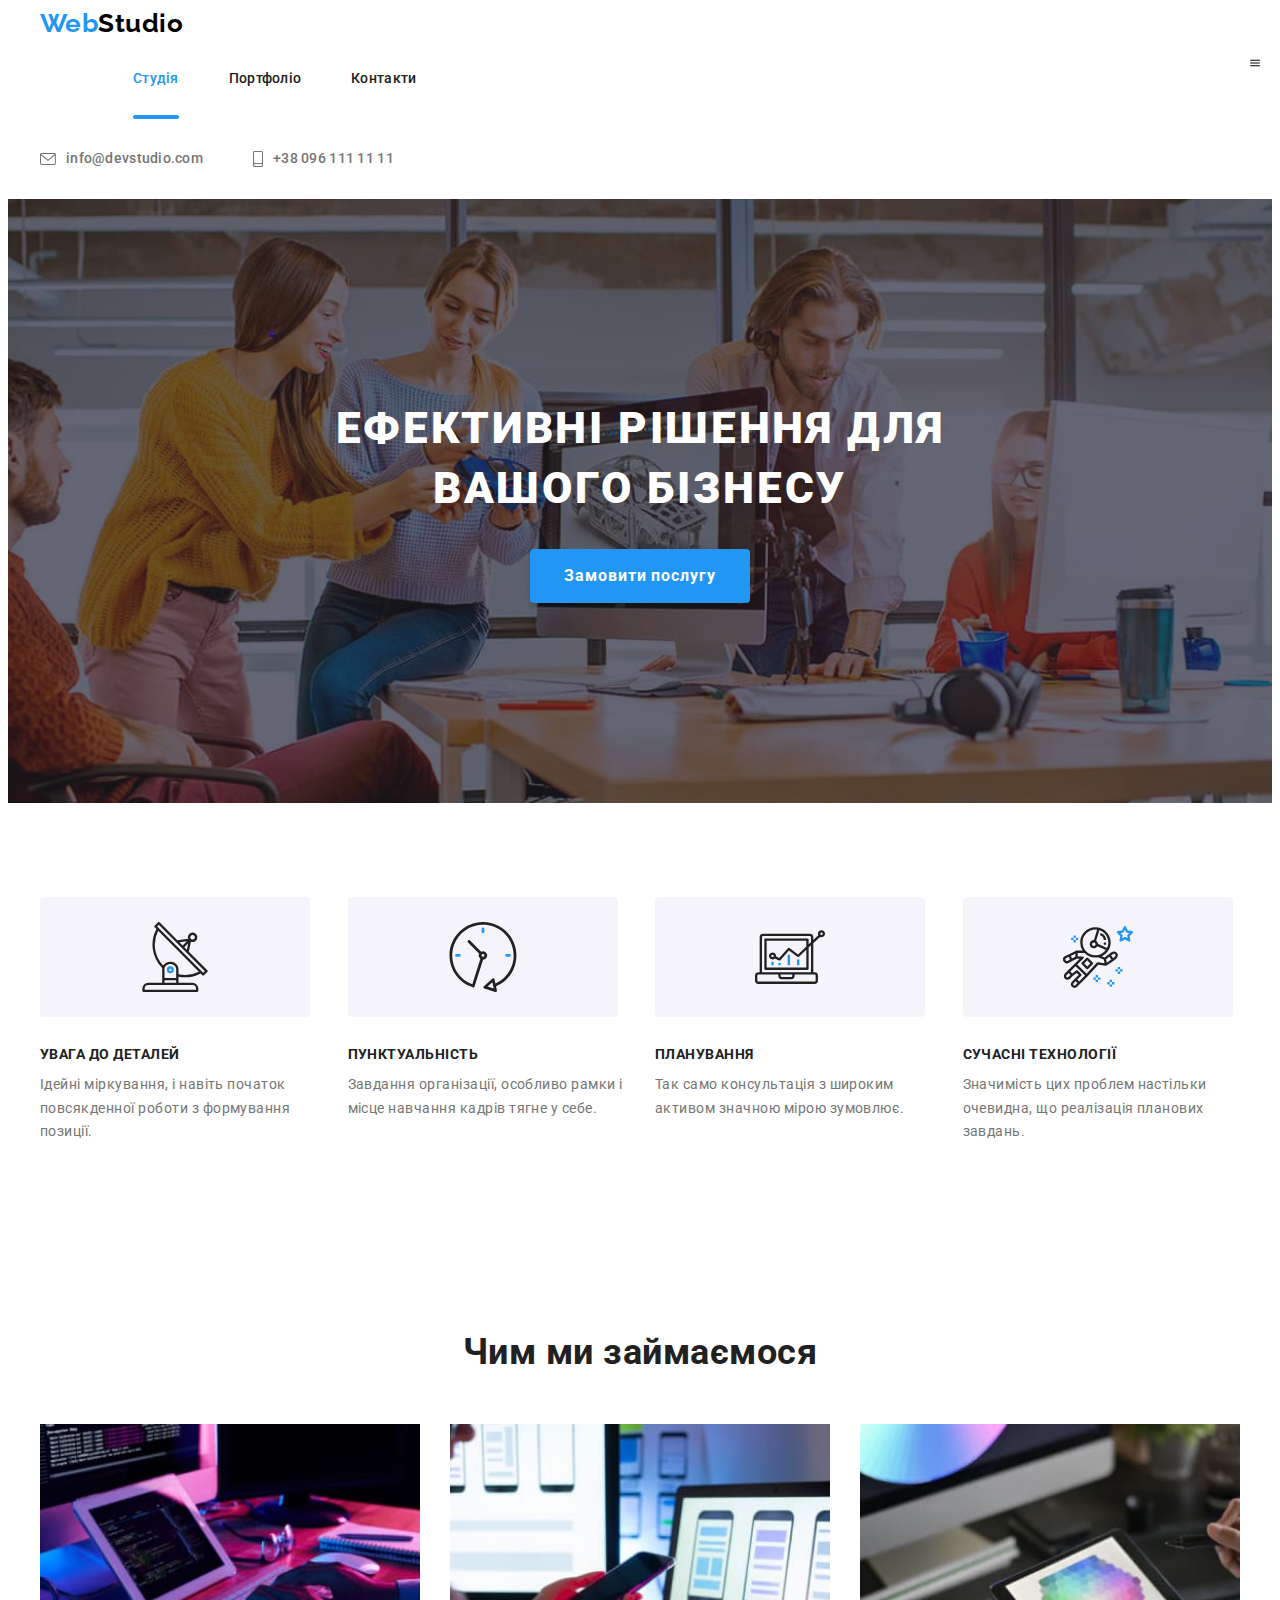
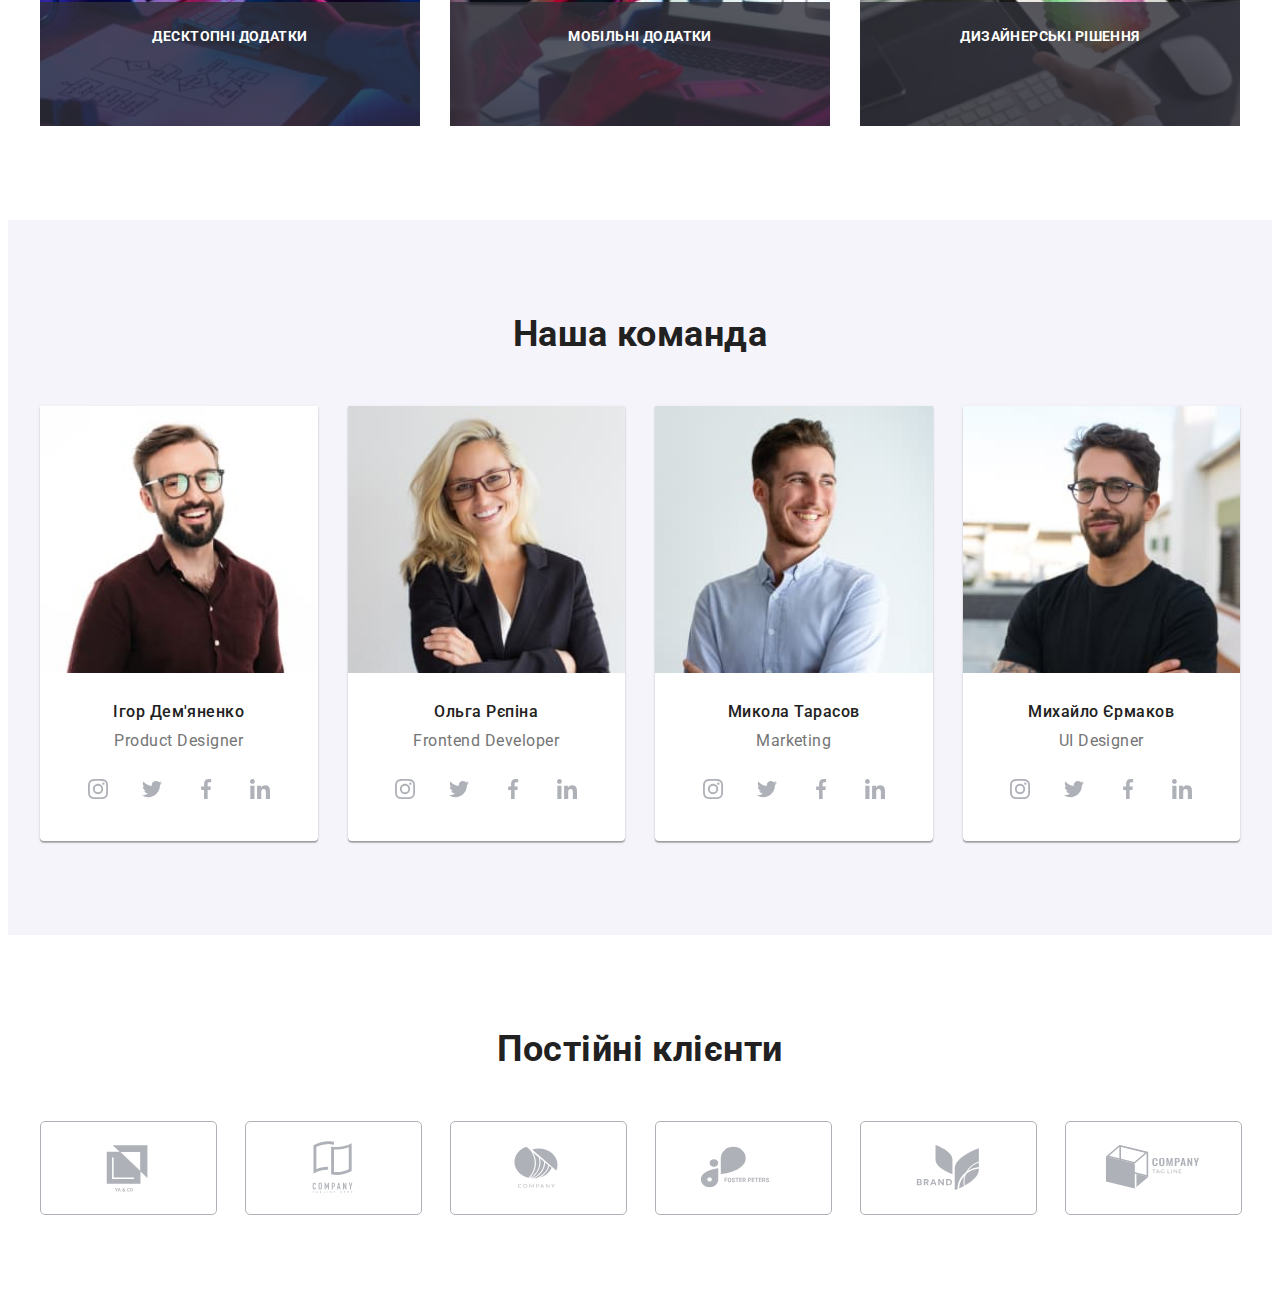
==== commit 1c04ef40: "HW-8" ====
--- a/index.html
+++ b/index.html
@@ -41,7 +41,7 @@
               <li class="nav-item"><a href="#" class="link">Контакти</a></li>
             </ul>
           </nav>
-          <button type="button" class="menu-open js-open-menu" aria-controls="mobile-menu">
+          <button type="button" class="menu-open" data-menu-open>
             <svg class="menu-open-icon" width="24" height="16">
               <use href="./images/icons.svg#icon-menu"></use>
             </svg>
@@ -67,10 +67,12 @@
           </li>
         </ul>
       </div>
-      <div class="mobile-menu js-menu-container is-hidden">
+      
+      <!-- Menu -->
+      <div class="mobile-menu is-hidden" data-menu>
         <div class="container">
           <div class="mobile-menu-top">
-            <button type="button" class="menu-close js-close-menu">
+            <button type="button" class="menu-close" data-menu-close>
               <svg class="menu-close-icon" width="19" height="19">
                 <use href="./images/icons.svg#icon-close"></use>
               </svg>
--- a/css/main.min.css
+++ b/css/main.min.css
@@ -1 +1 @@
-:root{--title-text-color: #212121;--ptimary-text-color: #757575;--accent-color: #2196f3;--a-color-black: #000000;--a-color-white: #ffffff;--team-bg-color: #f5f4fa;--button-hov-foc-color: #188ce8;--button-color-white: #ffffff;--btn-bgc-portfolio: #f5f4fa;--footer-hero-background-color: #2f303a;--hero-bg-color: #c4c4c4;--footer-color-contact: rgba(255, 255, 255, 0.6);--border-color-portfolio: #eeeeee;--background-svg-color: #f5f4fa;--customers-color: #afb1b8;--invitation-bg-color: rgba(255, 255, 255, 0.1);--invitation-icon-color: #ffffff;--bg-gradient: linear-gradient( to right, rgba(47, 48, 58, 0.4), rgba(47, 48, 58, 0.4) )}.visually-hidden{position:absolute;width:1px;height:1px;margin:-1px;border:0;padding:0;white-space:nowrap;-webkit-clip-path:inset(100%);clip-path:inset(100%);clip:rect(0 0 0 0);overflow:hidden}p,h1,h2,h3,h4,h5,h6{margin:0}ul,ol{margin:0;padding-left:0}button{cursor:pointer}address{font-style:normal}img{display:block;height:auto;max-width:100%;width:100%}body{font-family:"Roboto",sans-serif;letter-spacing:.03em;background-color:var(--a-color-white);color:var(--ptimary-text-color)}.list{list-style:none;-webkit-text-decoration:dashed;text-decoration:dashed}.is-hidden{opacity:0;visibility:hidden;pointer-events:none}.container{width:100%;margin:0 auto;padding-left:15px;padding-right:15px}@media screen and (min-width: 480px){.container{max-width:480px}}@media screen and (min-width: 768px){.container{max-width:768px}}@media screen and (min-width: 1200px){.container{max-width:1200px}}.section-width{width:100%}@media screen and (min-width: 480px){.section-width{max-width:480px}}@media screen and (min-width: 768px){.section-width{max-width:768px}}@media screen and (min-width: 1200px){.section-width{max-width:1200px}}.main-nav{display:flex;align-items:center}.logo-header{font-family:"Raleway",sans-serif;font-weight:700;font-size:24px;line-height:1.16;text-decoration:none;color:var(--a-color-black)}@media screen and (min-width: 480px){.logo-header{font-size:26px;line-height:1.19}}.logo-web{color:var(--accent-color)}.nav-list{position:relative;display:none;margin-left:93px}@media screen and (min-width: 768px){.nav-list{display:flex}}.nav-list .nav-item+.nav-item{margin-left:50px}.nav-list .link.current{color:var(--accent-color)}.nav-list .link:hover,.nav-list .link:focus{color:var(--accent-color)}.nav-item .link{display:block;padding-top:32px;padding-bottom:32px;font-weight:500;font-size:14px;line-height:1.14;letter-spacing:.02em;text-decoration:none;color:var(--title-text-color);transition:color 250ms cubic-bezier(0.4, 0, 0.2, 1)}.contact-nav{display:none;margin-left:auto}@media screen and (min-width: 768px){.contact-nav{display:flex;flex-wrap:wrap}}.contact-nav .con-nav-item+.con-nav-item{margin-left:50px}.contact-nav .link:hover,.contact-nav .link:focus{color:var(--accent-color);transform:translateY(0);transition:transform 250ms cubic-bezier(0.4, 0, 0.2, 1)}.contact-link{display:flex;flex-wrap:wrap;align-items:center;padding-top:10px;padding-bottom:10px;font-weight:500;font-size:14px;line-height:1.14;letter-spacing:.02em;text-decoration:none;color:inherit;transition:color 250ms cubic-bezier(0.4, 0, 0.2, 1)}@media screen and (min-width: 1200px){.contact-link{padding-top:32px;padding-bottom:32px}}.contact-icon-mail,.contact-icon-phone{fill:currentColor;margin-right:10px}.current-page{position:relative;display:block}.link.current::after{position:absolute;left:0;bottom:0;content:"";width:100%;height:4px;background-color:var(--accent-color);border-radius:2px}.menu-open{margin-left:auto;background-color:rgba(0,0,0,0);border:none}.mobile-menu{width:100vw;height:100vh;top:0;position:fixed;background-color:#fff;z-index:1;padding-top:10px;padding-bottom:10px}.mobile-menu>.container{height:100%;display:flex;flex-direction:column;justify-content:space-between;overflow:auto}.menu-close{display:block;margin-left:auto;margin-bottom:1px}.mobile-menu-list{margin-bottom:30px}.mobile-menu-link{font-weight:500;font-size:40px;line-height:1.175;letter-spacing:.02em;color:var(--a-color-black)}.contact-menu-item:not(:last-child){margin-bottom:30px}.contact-menu-item:last-child{margin-bottom:64px}.contact-menu-phone{font-weight:500;font-size:34px;line-height:1.1764705882;letter-spacing:.02em;color:var(--accent-color)}.mobile-soc-list{display:flex;flex-wrap:wrap;position:relative;gap:10px}.mobile-soc-item:not(:last-child)::after{position:absolute;content:"";width:22px;height:0;border:1px solid rgba(33,33,33,.2);transform:rotate(90deg);margin-left:10px}.mobile-soc-link{font-weight:500;font-size:18px;line-height:1.2222222222;letter-spacing:.02em;color:var(--accent-color)}.hero{margin:0 auto;padding-top:118px;padding-bottom:118px;background-image:var(--bg-gradient),url("../images/hero-bg/hero-bg-480px.jpg");max-width:480px;background-position:center;background-repeat:no-repeat;background-size:cover;background-color:var(--hero-bg-color);text-align:center}@media(min-device-pixel-ratio: 2),(-webkit-min-device-pixel-ratio: 2),(min-resolution: 192dpi),(min-resolution: 2dppx){.hero{background-image:var(--bg-gradient),url("../images/hero-bg/hero-bg-480px-2x.jpg")}}@media screen and (min-width: 768px){.hero{padding-top:118px;padding-bottom:118px;background-image:var(--bg-gradient),url("../images/hero-bg/hero-bg-768px.jpg");max-width:768px}}@media screen and (min-width: 768px)and (min-device-pixel-ratio: 2),screen and (min-width: 768px)and (-webkit-min-device-pixel-ratio: 2),screen and (min-width: 768px)and (min-resolution: 192dpi),screen and (min-width: 768px)and (min-resolution: 2dppx){.hero{background-image:var(--bg-gradient),url("../images/hero-bg/hero-bg-768px-2x.jpg")}}@media screen and (min-width: 1200px){.hero{padding-top:200px;padding-bottom:200px;max-width:1600px;background-image:var(--bg-gradient),url("../images/hero-bg/hero-bg-1200px.jpg")}}@media screen and (min-width: 1200px)and (min-device-pixel-ratio: 2),screen and (min-width: 1200px)and (-webkit-min-device-pixel-ratio: 2),screen and (min-width: 1200px)and (min-resolution: 192dpi),screen and (min-width: 1200px)and (min-resolution: 2dppx){.hero{background-image:var(--bg-gradient),url("../images/hero-bg/hero-bg-1200px-2x.jpg")}}.hero-container{max-width:360px}@media screen and (min-width: 768px){.hero-container{max-width:696px}}.hero-title{font-weight:900;font-size:26px;line-height:1.62;letter-spacing:.06em;text-transform:uppercase;color:var(--a-color-white)}@media screen and (min-width: 768px){.hero-title{font-size:44px;line-height:1.36;text-align:center;letter-spacing:.06em;text-transform:uppercase}}.hero-button{border-radius:4px;border-color:rgba(0,0,0,0);padding:10px 24px;margin-top:40px;font-family:inherit;font-weight:700;font-size:16px;line-height:1.88;text-align:center;letter-spacing:.06em;background-color:var(--accent-color);box-shadow:0px 4px 4px rgba(0,0,0,.15);color:var(--button-color-white);cursor:pointer;transition:background-color 250ms cubic-bezier(0.4, 0, 0.2, 1)}.hero-button:hover,.hero-button:focus{background-color:var(--button-hov-foc-color)}@media screen and (min-width: 768px){.hero-button{padding:10px 32px;margin-top:30px;font-size:16px;line-height:1.88}}.description{padding:60px 0}@media screen and (min-width: 1200px){.description{padding:94px 0}}.description-list{display:flex;flex-wrap:wrap;gap:30px}.description-item{width:100%}@media screen and (min-width: 768px){.description-item{flex-basis:calc((100% - 30px)/2)}}@media screen and (min-width: 1200px){.description-item{flex-basis:calc((100% - 90px)/4)}}.description-icon-size{margin-bottom:30px;width:100%;height:120px;border-radius:4px;background-size:70px;background-repeat:no-repeat;background-position:center;background-color:var(--background-svg-color);display:flex;align-items:center;justify-content:center}@media screen and (min-width: 768px){.description-icon-size{width:354px}}@media screen and (min-width: 1200px){.description-icon-size{width:270px}}.description-title{margin-bottom:10px;font-weight:700;font-size:14px;line-height:1.14;text-transform:uppercase;color:var(--title-text-color)}@media screen and (max-width: 768px){.description-title{text-align:center}}.description-text{font-size:14px;line-height:1.71;color:var(--ptimary-text-color)}.img-description{padding:24px 20px;border-left:1px solid var(--border-color-portfolio);border-bottom:1px solid var(--border-color-portfolio);border-right:1px solid var(--border-color-portfolio)}.direction{padding:60px 0}@media screen and (min-width: 1200px){.direction{padding:94px 0}}@media screen and (max-width: 1200px){.direction{display:none}}.direction-list{display:flex;gap:30px}.direction-item{width:calc((100% - 60px)/3)}.direction-title{margin-bottom:50px;font-weight:700;font-size:36px;line-height:1.16;text-align:center;color:var(--title-text-color)}.direction-text-wrap{position:relative}.direction-text-item{position:absolute;bottom:0;font-weight:700;font-size:14px;line-height:1.14;text-align:center;letter-spacing:.03em;text-transform:uppercase;padding-top:27px;padding-bottom:27px;color:#fff;background:rgba(47,48,58,.8);height:70px;width:100%}.team{background:var(--team-bg-color);padding:60px 0}@media screen and (min-width: 1200px){.team{padding:94px 0}}.team-title{margin-bottom:50px;font-weight:700;font-size:36px;line-height:1.16;text-align:center;color:var(--title-text-color)}.team-list{display:flex;flex-wrap:wrap;gap:30px}.team-item{width:100%;background:var(--a-color-white);box-shadow:0px 1px 3px rgba(0,0,0,.12),0px 1px 1px rgba(0,0,0,.14),0px 2px 1px rgba(0,0,0,.2);border-radius:0px 0px 4px 4px}@media screen and (min-width: 768px){.team-item{flex-basis:calc((100% - 30px)/2)}}@media screen and (min-width: 1200px){.team-item{flex-basis:calc((100% - 90px)/4)}}.team-description{padding:30px 0}.team-member-name{font-weight:500;font-size:16px;line-height:1.18;text-align:center;color:var(--title-text-color)}.team-function{margin-top:10px;font-size:16px;line-height:1.18;text-align:center;color:var(--ptimary-text-color);margin-bottom:16px}.team-soc-list{display:flex;justify-content:center;gap:10px}.team-soc-item{width:44px;height:44px}.team-soc-link{width:100%;height:100%;border-radius:50%;display:flex;align-items:center;justify-content:center;transition:background-color 250ms cubic-bezier(0.4, 0, 0.2, 1)}.team-soc-link:hover,.team-soc-link:focus{background-color:var(--accent-color)}.team-soc-icon{fill:var(--customers-color);transition:fill 250ms cubic-bezier(0.4, 0, 0.2, 1)}.team-soc-link:hover .team-soc-icon,.team-soc-link:focus .team-soc-icon{fill:var(--a-color-white)}.customers{padding:60px 0}@media screen and (min-width: 1200px){.customers{padding:94px 0}}.customers-title{margin-bottom:50px;font-weight:700;font-size:36px;line-height:1.16;text-align:center;color:var(--title-text-color)}.customers-list{display:flex;flex-wrap:wrap;gap:30px}.customers-item{height:92px;width:calc((100% - 30px)/2)}@media screen and (min-width: 768px){.customers-item{width:calc((100% - 60px)/3)}}@media screen and (min-width: 1200px){.customers-item{width:calc((100% - 150px)/6)}}.customers-icon{fill:var(--customers-color);transition:fill 250ms cubic-bezier(0.4, 0, 0.2, 1)}.customers-link:hover .customers-icon,.customers-link:focus .customers-icon{fill:var(--accent-color)}.customers-link{width:100%;height:100%;border:1px solid var(--customers-color);border-radius:5px;display:flex;align-items:center;justify-content:center;transition:border-color 250ms cubic-bezier(0.4, 0, 0.2, 1)}.customers-link:hover,.customers-link:focus{border-color:var(--accent-color)}.logo-footer{display:block;margin-bottom:20px;font-family:"Raleway",sans-serif;text-decoration:none;color:var(--a-color-white);font-weight:700;font-size:26px;line-height:1.19;letter-spacing:.03em}.footer{background:var(--footer-hero-background-color)}.footer .container{padding:60px 0}.footer-container{display:flex;align-items:baseline}.address-item:nth-child(2){margin:9px 0}.item-address{font-size:14px;font-style:normal;line-height:1.71;text-decoration:none;color:var(--a-color-white);transition:color 250ms cubic-bezier(0.4, 0, 0.2, 1)}.address-item .effect:hover,.address-item .effect:focus{color:var(--accent-color)}.item-mail,.item-phone{font-size:14px;font-style:normal;line-height:1.71;text-decoration:none;color:var(--footer-color-contact);transition:color 250ms cubic-bezier(0.4, 0, 0.2, 1)}.invitation-title{margin-bottom:20px;font-weight:700;font-size:14px;line-height:1.14;letter-spacing:.03em;text-transform:uppercase;color:#fff}.invitation{margin-left:93px}.invitation-soc-list{display:flex;justify-content:center;gap:10px}.invitation-soc-item{width:44px;height:44px}.invitation-soc-link{display:block;width:100%;height:100%;border-radius:50%;background:var(--invitation-bg-color);display:flex;align-items:center;justify-content:center;transition:background-color 250ms cubic-bezier(0.4, 0, 0.2, 1)}.invitation-soc-icon{fill:var(--invitation-icon-color);transition:fill 250ms cubic-bezier(0.4, 0, 0.2, 1)}.invitation-soc-link:hover,.invitation-soc-link:focus{background-color:var(--accent-color)}.signUp{margin-left:93px}.signUp-title{margin-bottom:20px;font-weight:700;font-size:14px;line-height:1.14;letter-spacing:.03em;text-transform:uppercase;color:#fff}.signUp-input{align-items:center;font-weight:400;font-size:16px;line-height:1.25;letter-spacing:.03em;min-width:358px;height:50px;margin-right:12px;border:1px solid rgba(255,255,255,.3);background-color:rgba(0,0,0,0);border-radius:4px;padding-left:16px;padding-top:15px;padding-bottom:15px;color:rgba(255,255,255,.6)}.signUp-input:focus{outline:rgba(0,0,0,0)}.signUp-btn{position:relative;border-radius:4px;border-color:rgba(0,0,0,0);border:none;padding:10px 62px 10px 28px;font-family:inherit;font-weight:700;font-size:16px;line-height:1.88;text-align:center;letter-spacing:.06em;background-color:var(--accent-color);box-shadow:0px 4px 4px rgba(0,0,0,.15);color:var(--button-color-white);cursor:pointer;transition:background-color 250ms cubic-bezier(0.4, 0, 0.2, 1)}.signUp-btn:hover,.signUp-btn:focus{background-color:var(--button-hov-foc-color)}.signUp-icon{position:absolute;margin-left:10px;top:50%;transform:translateY(-50%);fill:var(--a-color-white)}.portfolio{padding:60px 0}@media screen and (min-width: 1200px){.portfolio{padding:94px 0}}.portfolio-header{border-bottom:1px solid var(--border-color-portfolio)}.portfolio-list-btn{gap:8px;display:flex;justify-content:center;margin-bottom:50px}.portfolio-btn{padding:6px 22px;flex-basis:calc((100% - 32px)/5);font-family:inherit;font-weight:500;font-size:16px;line-height:1.62;letter-spacing:.03em;text-align:center;background-color:var(--btn-bgc-portfolio);border-color:rgba(0,0,0,0);border-radius:4px;cursor:pointer;transition:background-color 250ms cubic-bezier(0.4, 0, 0.2, 1),box-shadow 250ms cubic-bezier(0.4, 0, 0.2, 1),color 250ms cubic-bezier(0.4, 0, 0.2, 1)}.portfolio-btn:hover,.portfolio-btn:focus{color:var(--a-color-white);background:var(--accent-color);box-shadow:0px 3px 1px rgba(0,0,0,.1),0px 1px 2px rgba(0,0,0,.08),0px 2px 2px rgba(0,0,0,.12)}.portfolio-list{gap:30px;display:flex;flex-wrap:wrap}.portfolio-item{width:calc((100% - 60px)/3)}.portfolio-link{text-decoration:none;display:block;transition:box-shadow 250ms cubic-bezier(0.4, 0, 0.2, 1)}.portfolio-link:hover,.portfolio-link:focus{box-shadow:0px 1px 1px rgba(0,0,0,.12),0px 4px 4px rgba(0,0,0,.06),1px 4px 6px rgba(0,0,0,.16)}.portfolio-title{margin-bottom:4px;font-weight:700;font-size:18px;line-height:2;letter-spacing:.06em;color:var(--title-text-color)}.portfolio-text{font-size:16px;line-height:1.88;color:var(--ptimary-text-color)}.portfolio-text-wrap{position:relative;overflow:hidden}.portfolio-text-item{position:absolute;top:0;padding:63px 24px;font-size:18px;line-height:1.56;letter-spacing:.03em;color:#fff;background:rgba(33,150,243,.9);height:100%;transform:translateY(100%);transition:transform 250ms cubic-bezier(0.4, 0, 0.2, 1)}.portfolio-link:hover .portfolio-text-item,.portfolio-link:focus .portfolio-text-item{transform:translateY(0)}.backdrop{width:100%;height:100%;background:rgba(0,0,0,.2);position:fixed;top:0%;transition:opacity 250ms cubic-bezier(0.4, 0, 0.2, 1),visibility 250ms cubic-bezier(0.4, 0, 0.2, 1)}.modal{position:absolute;top:50%;left:50%;transform:translate(-50%, -50%) scale(1);transition:transform 250ms cubic-bezier(0.4, 0, 0.2, 1);width:528px;min-height:581px;padding:40px;background:#fff;border-radius:4px}@media screen and (max-width: 1199px){.modal{height:95%;width:95%;max-height:609px;max-width:450px;overflow:scroll}}.backdrop.is-hidden .modal{transform:translate(-50%, -50%) scale(0)}.modal-close{width:30px;height:30px;background-color:rgba(0,0,0,0);border:1px solid rgba(0,0,0,.1);border-radius:50%;position:absolute;right:8px;top:8px;display:flex;align-items:center;justify-content:center;transition:fill 250ms cubic-bezier(0.4, 0, 0.2, 1)}.modal-close:hover,.modal-close:focus{fill:var(--accent-color)}.is-hidden{opacity:0;visibility:hidden;pointer-events:none}.modal-title{font-weight:700;font-size:20px;line-height:1.15;text-align:center;letter-spacing:.03em;color:#212121;margin-bottom:12px}.input-label{font-size:12px;line-height:1.16;letter-spacing:.01em;color:var(--ptimary-text-color)}.input-label span{display:block;margin-bottom:4px}.modal-field{margin-bottom:10px}.modal-field:nth-child(4){margin-bottom:20px}.modal-field:nth-child(5){margin-bottom:0}.input-wrap{position:relative}.modal-input-icon{position:absolute;left:12px;top:50%;transform:translateY(-50%);fill:var(--title-text-color);transition:fill 250ms cubic-bezier(0.4, 0, 0.2, 1)}.modal-input-icon:hover,.modal-input-icon:focus{fill:var(--accent-color)}.modal-input{width:100%;height:40px;border:1px solid rgba(33,33,33,.2);border-radius:4px;font-style:12px;color:var(--a-color-black);padding-left:40px;outline:rgba(0,0,0,0);transition:border-color 250ms cubic-bezier(0.4, 0, 0.2, 1)}.modal-input:hover,.modal-input:focus{border-color:var(--accent-color)}.modal-input:hover+.modal-input-icon,.modal-input:focus+.modal-input-icon{fill:var(--accent-color)}.modal-feedback{display:block;width:100%;height:120px;border:1px solid rgba(33,33,33,.2);border-radius:4px;padding:12px 16px;resize:none}.modal-feedback::-moz-placeholder{font-size:12px;line-height:1.16;letter-spacing:.01em;color:rgba(117,117,117,.5)}.modal-feedback:-ms-input-placeholder{font-size:12px;line-height:1.16;letter-spacing:.01em;color:rgba(117,117,117,.5)}.modal-feedback::placeholder{font-size:12px;line-height:1.16;letter-spacing:.01em;color:rgba(117,117,117,.5)}.modal-feedback:hover,.modal-feedback:focus{border-color:var(--accent-color)}.check-rules,.rules-btn{display:flex;justify-content:center}.user-rules-text{font-size:14px;line-height:1.17;letter-spacing:.03em;color:var(--ptimary-text-color);display:flex}.user-rules-text::before{content:"";width:16px;height:15px;border:2px solid var(--a-color-black);border-radius:3px;margin-right:5px}.user-rules-link{padding-left:3px;color:var(--accent-color)}.user-rules:checked+.user-rules-text::before{background-color:var(--accent-color);border-color:rgba(0,0,0,0);background-image:url(../images/check.svg);background-repeat:no-repeat}.user-rules:focus+.user-rules-text::before{border-color:var(--accent-color)}.user-rules-btn{border-radius:4px;border-color:rgba(0,0,0,0);padding:10px 52px;font-family:inherit;font-weight:700;font-size:16px;line-height:1.88;letter-spacing:.06em;text-align:center;background-color:var(--accent-color);box-shadow:0px 4px 4px rgba(0,0,0,.15);color:var(--button-color-white);cursor:pointer;transition:background-color 250ms cubic-bezier(0.4, 0, 0.2, 1)}.user-rules-btn:hover,.user-rules-btn:focus{background-color:var(--button-hov-foc-color)}.rules-btn{margin-top:30px}/*# sourceMappingURL=main.min.css.map */+:root{--title-text-color: #212121;--ptimary-text-color: #757575;--accent-color: #2196f3;--a-color-black: #000000;--a-color-white: #ffffff;--team-bg-color: #f5f4fa;--button-hov-foc-color: #188ce8;--button-color-white: #ffffff;--btn-bgc-portfolio: #f5f4fa;--footer-hero-background-color: #2f303a;--hero-bg-color: #c4c4c4;--footer-color-contact: rgba(255, 255, 255, 0.6);--border-color-portfolio: #eeeeee;--background-svg-color: #f5f4fa;--customers-color: #afb1b8;--invitation-bg-color: rgba(255, 255, 255, 0.1);--invitation-icon-color: #ffffff;--bg-gradient: linear-gradient( to right, rgba(47, 48, 58, 0.4), rgba(47, 48, 58, 0.4) )}.visually-hidden{position:absolute;width:1px;height:1px;margin:-1px;border:0;padding:0;white-space:nowrap;-webkit-clip-path:inset(100%);clip-path:inset(100%);clip:rect(0 0 0 0);overflow:hidden}p,h1,h2,h3,h4,h5,h6{margin:0}ul,ol{margin:0;padding-left:0}button{cursor:pointer}address{font-style:normal}img{display:block;height:auto;max-width:100%;width:100%}.link{text-decoration:none}body{font-family:"Roboto",sans-serif;letter-spacing:.03em;background-color:var(--a-color-white);color:var(--ptimary-text-color)}.list{list-style:none;-webkit-text-decoration:dashed;text-decoration:dashed}.is-hidden{opacity:0;visibility:hidden;pointer-events:none}.container{width:100%;margin:0 auto;padding-left:15px;padding-right:15px}@media screen and (min-width: 480px){.container{max-width:480px}}@media screen and (min-width: 768px){.container{max-width:768px}}@media screen and (min-width: 1200px){.container{max-width:1200px}}.section-width{width:100%}@media screen and (min-width: 480px){.section-width{max-width:480px}}@media screen and (min-width: 768px){.section-width{max-width:768px}}@media screen and (min-width: 1200px){.section-width{max-width:1200px}}.main-nav{display:flex;align-items:center}.logo-header{font-family:"Raleway",sans-serif;font-weight:700;font-size:24px;line-height:1.16;text-decoration:none;color:var(--a-color-black)}@media screen and (min-width: 480px){.logo-header{font-size:26px;line-height:1.19}}.logo-web{color:var(--accent-color)}.nav-list{position:relative;display:none;margin-left:93px}@media screen and (min-width: 768px){.nav-list{display:flex}}.nav-list .nav-item+.nav-item{margin-left:50px}.nav-list .link.current{color:var(--accent-color)}.nav-list .link:hover,.nav-list .link:focus{color:var(--accent-color)}.nav-item .link{display:block;padding-top:32px;padding-bottom:32px;font-weight:500;font-size:14px;line-height:1.14;letter-spacing:.02em;text-decoration:none;color:var(--title-text-color);transition:color 250ms cubic-bezier(0.4, 0, 0.2, 1)}.contact-nav{display:none;margin-left:auto}@media screen and (min-width: 768px){.contact-nav{display:flex;flex-wrap:wrap}}.contact-nav .con-nav-item+.con-nav-item{margin-left:50px}.contact-nav .link:hover,.contact-nav .link:focus{color:var(--accent-color);transform:translateY(0);transition:transform 250ms cubic-bezier(0.4, 0, 0.2, 1)}.contact-link{display:flex;flex-wrap:wrap;align-items:center;padding-top:10px;padding-bottom:10px;font-weight:500;font-size:14px;line-height:1.14;letter-spacing:.02em;color:inherit;transition:color 250ms cubic-bezier(0.4, 0, 0.2, 1)}@media screen and (min-width: 1200px){.contact-link{padding-top:32px;padding-bottom:32px}}.contact-icon-mail,.contact-icon-phone{fill:currentColor;margin-right:10px}.current-page{position:relative;display:block}.link.current::after{position:absolute;left:0;bottom:0;content:"";width:100%;height:4px;background-color:var(--accent-color);border-radius:2px}.menu-open{display:flex;align-items:center;justify-content:center;fill:#000;margin-left:auto;background-color:rgba(0,0,0,0);border:none;width:40px;height:40px;position:absolute;right:5px}.mobile-menu{width:100vw;height:100vh;top:0;position:fixed;background-color:#fff;z-index:1;padding-top:10px;padding-bottom:10px}.mobile-menu>.container{height:100%;display:flex;flex-direction:column;justify-content:space-between;overflow:auto}.menu-close{display:flex;align-items:center;justify-content:center;margin-left:auto;margin-bottom:1px;width:30px;height:30px;background-color:rgba(0,0,0,0);border:none;transition:fill 250ms cubic-bezier(0.4, 0, 0.2, 1)}.menu-close:hover,.menu-close:focus{fill:var(--accent-color)}.mobile-menu-list{margin-bottom:30px}.mobile-menu-link{font-weight:500;font-size:40px;line-height:1.175;letter-spacing:.02em;color:var(--a-color-black)}.contact-menu-item:not(:last-child){margin-bottom:30px}.contact-menu-item:last-child{margin-bottom:64px}.contact-menu-phone{font-weight:500;font-size:34px;line-height:1.1764705882;letter-spacing:.02em;color:var(--accent-color)}.mobile-soc-list{display:flex;flex-wrap:wrap;position:relative;gap:10px}.mobile-soc-item:not(:last-child)::after{position:relative;content:"";width:22px;height:0;border:1px solid rgba(33,33,33,.2);transform:rotate(90deg);margin-left:10px}.mobile-soc-link{font-weight:500;font-size:18px;line-height:1.2222222222;letter-spacing:.02em;color:var(--accent-color)}.hero{margin:0 auto;padding-top:118px;padding-bottom:118px;background-image:var(--bg-gradient),url("../images/hero-bg/hero-bg-480px.jpg");max-width:480px;background-position:center;background-repeat:no-repeat;background-size:cover;background-color:var(--hero-bg-color);text-align:center}@media(min-device-pixel-ratio: 2),(-webkit-min-device-pixel-ratio: 2),(min-resolution: 192dpi),(min-resolution: 2dppx){.hero{background-image:var(--bg-gradient),url("../images/hero-bg/hero-bg-480px-2x.jpg")}}@media screen and (min-width: 768px){.hero{padding-top:118px;padding-bottom:118px;background-image:var(--bg-gradient),url("../images/hero-bg/hero-bg-768px.jpg");max-width:768px}}@media screen and (min-width: 768px)and (min-device-pixel-ratio: 2),screen and (min-width: 768px)and (-webkit-min-device-pixel-ratio: 2),screen and (min-width: 768px)and (min-resolution: 192dpi),screen and (min-width: 768px)and (min-resolution: 2dppx){.hero{background-image:var(--bg-gradient),url("../images/hero-bg/hero-bg-768px-2x.jpg")}}@media screen and (min-width: 1200px){.hero{padding-top:200px;padding-bottom:200px;max-width:1600px;background-image:var(--bg-gradient),url("../images/hero-bg/hero-bg-1200px.jpg")}}@media screen and (min-width: 1200px)and (min-device-pixel-ratio: 2),screen and (min-width: 1200px)and (-webkit-min-device-pixel-ratio: 2),screen and (min-width: 1200px)and (min-resolution: 192dpi),screen and (min-width: 1200px)and (min-resolution: 2dppx){.hero{background-image:var(--bg-gradient),url("../images/hero-bg/hero-bg-1200px-2x.jpg")}}.hero-container{max-width:360px}@media screen and (min-width: 768px){.hero-container{max-width:696px}}.hero-title{font-weight:900;font-size:26px;line-height:1.62;letter-spacing:.06em;text-transform:uppercase;color:var(--a-color-white)}@media screen and (min-width: 768px){.hero-title{font-size:44px;line-height:1.36;text-align:center;letter-spacing:.06em;text-transform:uppercase}}.hero-button{border-radius:4px;border-color:rgba(0,0,0,0);padding:10px 24px;margin-top:40px;font-family:inherit;font-weight:700;font-size:16px;line-height:1.88;text-align:center;letter-spacing:.06em;background-color:var(--accent-color);box-shadow:0px 4px 4px rgba(0,0,0,.15);color:var(--button-color-white);cursor:pointer;transition:background-color 250ms cubic-bezier(0.4, 0, 0.2, 1)}.hero-button:hover,.hero-button:focus{background-color:var(--button-hov-foc-color)}@media screen and (min-width: 768px){.hero-button{padding:10px 32px;margin-top:30px;font-size:16px;line-height:1.88}}.description{padding:60px 0}@media screen and (min-width: 1200px){.description{padding:94px 0}}.description-list{display:flex;flex-wrap:wrap;gap:30px}.description-item{width:100%}@media screen and (min-width: 768px){.description-item{flex-basis:calc((100% - 30px)/2)}}@media screen and (min-width: 1200px){.description-item{flex-basis:calc((100% - 90px)/4)}}.description-icon-size{margin-bottom:30px;width:100%;height:120px;border-radius:4px;background-size:70px;background-repeat:no-repeat;background-position:center;background-color:var(--background-svg-color);display:flex;align-items:center;justify-content:center}@media screen and (min-width: 768px){.description-icon-size{width:354px}}@media screen and (min-width: 1200px){.description-icon-size{width:270px}}.description-title{margin-bottom:10px;font-weight:700;font-size:14px;line-height:1.14;text-transform:uppercase;color:var(--title-text-color)}@media screen and (max-width: 768px){.description-title{text-align:center}}.description-text{font-size:14px;line-height:1.71;color:var(--ptimary-text-color)}.img-description{padding:24px 20px;border-left:1px solid var(--border-color-portfolio);border-bottom:1px solid var(--border-color-portfolio);border-right:1px solid var(--border-color-portfolio)}.direction{padding:60px 0}@media screen and (min-width: 1200px){.direction{padding:94px 0}}@media screen and (max-width: 1200px){.direction{display:none}}.direction-list{display:flex;gap:30px}.direction-item{width:calc((100% - 60px)/3)}.direction-title{margin-bottom:50px;font-weight:700;font-size:36px;line-height:1.16;text-align:center;color:var(--title-text-color)}.direction-text-wrap{position:relative}.direction-text-item{position:absolute;bottom:0;font-weight:700;font-size:14px;line-height:1.14;text-align:center;letter-spacing:.03em;text-transform:uppercase;padding-top:27px;padding-bottom:27px;color:#fff;background:rgba(47,48,58,.8);height:70px;width:100%}.team{background:var(--team-bg-color);padding:60px 0}@media screen and (min-width: 1200px){.team{padding:94px 0}}.team-title{margin-bottom:50px;font-weight:700;font-size:36px;line-height:1.16;text-align:center;color:var(--title-text-color)}.team-list{display:flex;flex-wrap:wrap;gap:30px}.team-item{width:100%;background:var(--a-color-white);box-shadow:0px 1px 3px rgba(0,0,0,.12),0px 1px 1px rgba(0,0,0,.14),0px 2px 1px rgba(0,0,0,.2);border-radius:0px 0px 4px 4px}@media screen and (min-width: 768px){.team-item{flex-basis:calc((100% - 30px)/2)}}@media screen and (min-width: 1200px){.team-item{flex-basis:calc((100% - 90px)/4)}}.team-description{padding:30px 0}.team-member-name{font-weight:500;font-size:16px;line-height:1.18;text-align:center;color:var(--title-text-color)}.team-function{margin-top:10px;font-size:16px;line-height:1.18;text-align:center;color:var(--ptimary-text-color);margin-bottom:16px}.team-soc-list{display:flex;justify-content:center;gap:10px}.team-soc-item{width:44px;height:44px}.team-soc-link{width:100%;height:100%;border-radius:50%;display:flex;align-items:center;justify-content:center;transition:background-color 250ms cubic-bezier(0.4, 0, 0.2, 1)}.team-soc-link:hover,.team-soc-link:focus{background-color:var(--accent-color)}.team-soc-icon{fill:var(--customers-color);transition:fill 250ms cubic-bezier(0.4, 0, 0.2, 1)}.team-soc-link:hover .team-soc-icon,.team-soc-link:focus .team-soc-icon{fill:var(--a-color-white)}.customers{padding:60px 0}@media screen and (min-width: 1200px){.customers{padding:94px 0}}.customers-title{margin-bottom:50px;font-weight:700;font-size:36px;line-height:1.16;text-align:center;color:var(--title-text-color)}.customers-list{display:flex;flex-wrap:wrap;gap:30px}.customers-item{height:92px;width:calc((100% - 30px)/2)}@media screen and (min-width: 768px){.customers-item{width:calc((100% - 60px)/3)}}@media screen and (min-width: 1200px){.customers-item{width:calc((100% - 150px)/6)}}.customers-icon{fill:var(--customers-color);transition:fill 250ms cubic-bezier(0.4, 0, 0.2, 1)}.customers-link:hover .customers-icon,.customers-link:focus .customers-icon{fill:var(--accent-color)}.customers-link{width:100%;height:100%;border:1px solid var(--customers-color);border-radius:5px;display:flex;align-items:center;justify-content:center;transition:border-color 250ms cubic-bezier(0.4, 0, 0.2, 1)}.customers-link:hover,.customers-link:focus{border-color:var(--accent-color)}.logo-footer{display:block;margin-bottom:20px;font-family:"Raleway",sans-serif;text-decoration:none;color:var(--a-color-white);font-weight:700;font-size:26px;line-height:1.19;letter-spacing:.03em}.footer{background:var(--footer-hero-background-color)}.footer .container{padding:60px 0}.footer-container{display:flex;align-items:baseline}.address-item:nth-child(2){margin:9px 0}.item-address{font-size:14px;font-style:normal;line-height:1.71;text-decoration:none;color:var(--a-color-white);transition:color 250ms cubic-bezier(0.4, 0, 0.2, 1)}.address-item .effect:hover,.address-item .effect:focus{color:var(--accent-color)}.item-mail,.item-phone{font-size:14px;font-style:normal;line-height:1.71;text-decoration:none;color:var(--footer-color-contact);transition:color 250ms cubic-bezier(0.4, 0, 0.2, 1)}.invitation-title{margin-bottom:20px;font-weight:700;font-size:14px;line-height:1.14;letter-spacing:.03em;text-transform:uppercase;color:#fff}.invitation{margin-left:93px}.invitation-soc-list{display:flex;justify-content:center;gap:10px}.invitation-soc-item{width:44px;height:44px}.invitation-soc-link{display:block;width:100%;height:100%;border-radius:50%;background:var(--invitation-bg-color);display:flex;align-items:center;justify-content:center;transition:background-color 250ms cubic-bezier(0.4, 0, 0.2, 1)}.invitation-soc-icon{fill:var(--invitation-icon-color);transition:fill 250ms cubic-bezier(0.4, 0, 0.2, 1)}.invitation-soc-link:hover,.invitation-soc-link:focus{background-color:var(--accent-color)}.signUp{margin-left:93px}.signUp-title{margin-bottom:20px;font-weight:700;font-size:14px;line-height:1.14;letter-spacing:.03em;text-transform:uppercase;color:#fff}.signUp-input{align-items:center;font-weight:400;font-size:16px;line-height:1.25;letter-spacing:.03em;min-width:358px;height:50px;margin-right:12px;border:1px solid rgba(255,255,255,.3);background-color:rgba(0,0,0,0);border-radius:4px;padding-left:16px;padding-top:15px;padding-bottom:15px;color:rgba(255,255,255,.6)}.signUp-input:focus{outline:rgba(0,0,0,0)}.signUp-btn{position:relative;border-radius:4px;border-color:rgba(0,0,0,0);border:none;padding:10px 62px 10px 28px;font-family:inherit;font-weight:700;font-size:16px;line-height:1.88;text-align:center;letter-spacing:.06em;background-color:var(--accent-color);box-shadow:0px 4px 4px rgba(0,0,0,.15);color:var(--button-color-white);cursor:pointer;transition:background-color 250ms cubic-bezier(0.4, 0, 0.2, 1)}.signUp-btn:hover,.signUp-btn:focus{background-color:var(--button-hov-foc-color)}.signUp-icon{position:absolute;margin-left:10px;top:50%;transform:translateY(-50%);fill:var(--a-color-white)}.portfolio{padding:60px 0}@media screen and (min-width: 1200px){.portfolio{padding:94px 0}}.portfolio-header{border-bottom:1px solid var(--border-color-portfolio)}.portfolio-list-btn{gap:8px;display:flex;justify-content:center;margin-bottom:50px}.portfolio-btn{padding:6px 22px;flex-basis:calc((100% - 32px)/5);font-family:inherit;font-weight:500;font-size:16px;line-height:1.62;letter-spacing:.03em;text-align:center;background-color:var(--btn-bgc-portfolio);border-color:rgba(0,0,0,0);border-radius:4px;cursor:pointer;transition:background-color 250ms cubic-bezier(0.4, 0, 0.2, 1),box-shadow 250ms cubic-bezier(0.4, 0, 0.2, 1),color 250ms cubic-bezier(0.4, 0, 0.2, 1)}.portfolio-btn:hover,.portfolio-btn:focus{color:var(--a-color-white);background:var(--accent-color);box-shadow:0px 3px 1px rgba(0,0,0,.1),0px 1px 2px rgba(0,0,0,.08),0px 2px 2px rgba(0,0,0,.12)}.portfolio-list{gap:30px;display:flex;flex-wrap:wrap}.portfolio-item{width:calc((100% - 60px)/3)}.portfolio-link{text-decoration:none;display:block;transition:box-shadow 250ms cubic-bezier(0.4, 0, 0.2, 1)}.portfolio-link:hover,.portfolio-link:focus{box-shadow:0px 1px 1px rgba(0,0,0,.12),0px 4px 4px rgba(0,0,0,.06),1px 4px 6px rgba(0,0,0,.16)}.portfolio-title{margin-bottom:4px;font-weight:700;font-size:18px;line-height:2;letter-spacing:.06em;color:var(--title-text-color)}.portfolio-text{font-size:16px;line-height:1.88;color:var(--ptimary-text-color)}.portfolio-text-wrap{position:relative;overflow:hidden}.portfolio-text-item{position:absolute;top:0;padding:63px 24px;font-size:18px;line-height:1.56;letter-spacing:.03em;color:#fff;background:rgba(33,150,243,.9);height:100%;transform:translateY(100%);transition:transform 250ms cubic-bezier(0.4, 0, 0.2, 1)}.portfolio-link:hover .portfolio-text-item,.portfolio-link:focus .portfolio-text-item{transform:translateY(0)}.backdrop{width:100%;height:100%;background:rgba(0,0,0,.2);position:fixed;top:0%;transition:opacity 250ms cubic-bezier(0.4, 0, 0.2, 1),visibility 250ms cubic-bezier(0.4, 0, 0.2, 1)}.modal{position:absolute;top:50%;left:50%;transform:translate(-50%, -50%) scale(1);transition:transform 250ms cubic-bezier(0.4, 0, 0.2, 1);width:528px;min-height:581px;padding:40px;background:#fff;border-radius:4px}@media screen and (max-width: 1199px){.modal{height:95%;width:95%;max-height:609px;max-width:450px;overflow:scroll}}.backdrop.is-hidden .modal{transform:translate(-50%, -50%) scale(0)}.modal-close{width:30px;height:30px;background-color:rgba(0,0,0,0);border:1px solid rgba(0,0,0,.1);border-radius:50%;position:absolute;right:8px;top:8px;display:flex;align-items:center;justify-content:center;transition:fill 250ms cubic-bezier(0.4, 0, 0.2, 1)}.modal-close:hover,.modal-close:focus{fill:var(--accent-color)}.is-hidden{opacity:0;visibility:hidden;pointer-events:none}.modal-title{font-weight:700;font-size:20px;line-height:1.15;text-align:center;letter-spacing:.03em;color:#212121;margin-bottom:12px}.input-label{font-size:12px;line-height:1.16;letter-spacing:.01em;color:var(--ptimary-text-color)}.input-label span{display:block;margin-bottom:4px}.modal-field{margin-bottom:10px}.modal-field:nth-child(4){margin-bottom:20px}.modal-field:nth-child(5){margin-bottom:0}.input-wrap{position:relative}.modal-input-icon{position:absolute;left:12px;top:50%;transform:translateY(-50%);fill:var(--title-text-color);transition:fill 250ms cubic-bezier(0.4, 0, 0.2, 1)}.modal-input-icon:hover,.modal-input-icon:focus{fill:var(--accent-color)}.modal-input{width:100%;height:40px;border:1px solid rgba(33,33,33,.2);border-radius:4px;font-style:12px;color:var(--a-color-black);padding-left:40px;outline:rgba(0,0,0,0);transition:border-color 250ms cubic-bezier(0.4, 0, 0.2, 1)}.modal-input:hover,.modal-input:focus{border-color:var(--accent-color)}.modal-input:hover+.modal-input-icon,.modal-input:focus+.modal-input-icon{fill:var(--accent-color)}.modal-feedback{display:block;width:100%;height:120px;border:1px solid rgba(33,33,33,.2);border-radius:4px;padding:12px 16px;resize:none}.modal-feedback::-moz-placeholder{font-size:12px;line-height:1.16;letter-spacing:.01em;color:rgba(117,117,117,.5)}.modal-feedback:-ms-input-placeholder{font-size:12px;line-height:1.16;letter-spacing:.01em;color:rgba(117,117,117,.5)}.modal-feedback::placeholder{font-size:12px;line-height:1.16;letter-spacing:.01em;color:rgba(117,117,117,.5)}.modal-feedback:hover,.modal-feedback:focus{border-color:var(--accent-color)}.check-rules,.rules-btn{display:flex;justify-content:center}.user-rules-text{font-size:14px;line-height:1.17;letter-spacing:.03em;color:var(--ptimary-text-color);display:flex}.user-rules-text::before{content:"";width:16px;height:15px;border:2px solid var(--a-color-black);border-radius:3px;margin-right:5px}.user-rules-link{padding-left:3px;color:var(--accent-color)}.user-rules:checked+.user-rules-text::before{background-color:var(--accent-color);border-color:rgba(0,0,0,0);background-image:url(../images/check.svg);background-repeat:no-repeat}.user-rules:focus+.user-rules-text::before{border-color:var(--accent-color)}.user-rules-btn{border-radius:4px;border-color:rgba(0,0,0,0);padding:10px 52px;font-family:inherit;font-weight:700;font-size:16px;line-height:1.88;letter-spacing:.06em;text-align:center;background-color:var(--accent-color);box-shadow:0px 4px 4px rgba(0,0,0,.15);color:var(--button-color-white);cursor:pointer;transition:background-color 250ms cubic-bezier(0.4, 0, 0.2, 1)}.user-rules-btn:hover,.user-rules-btn:focus{background-color:var(--button-hov-foc-color)}.rules-btn{margin-top:30px}/*# sourceMappingURL=main.min.css.map */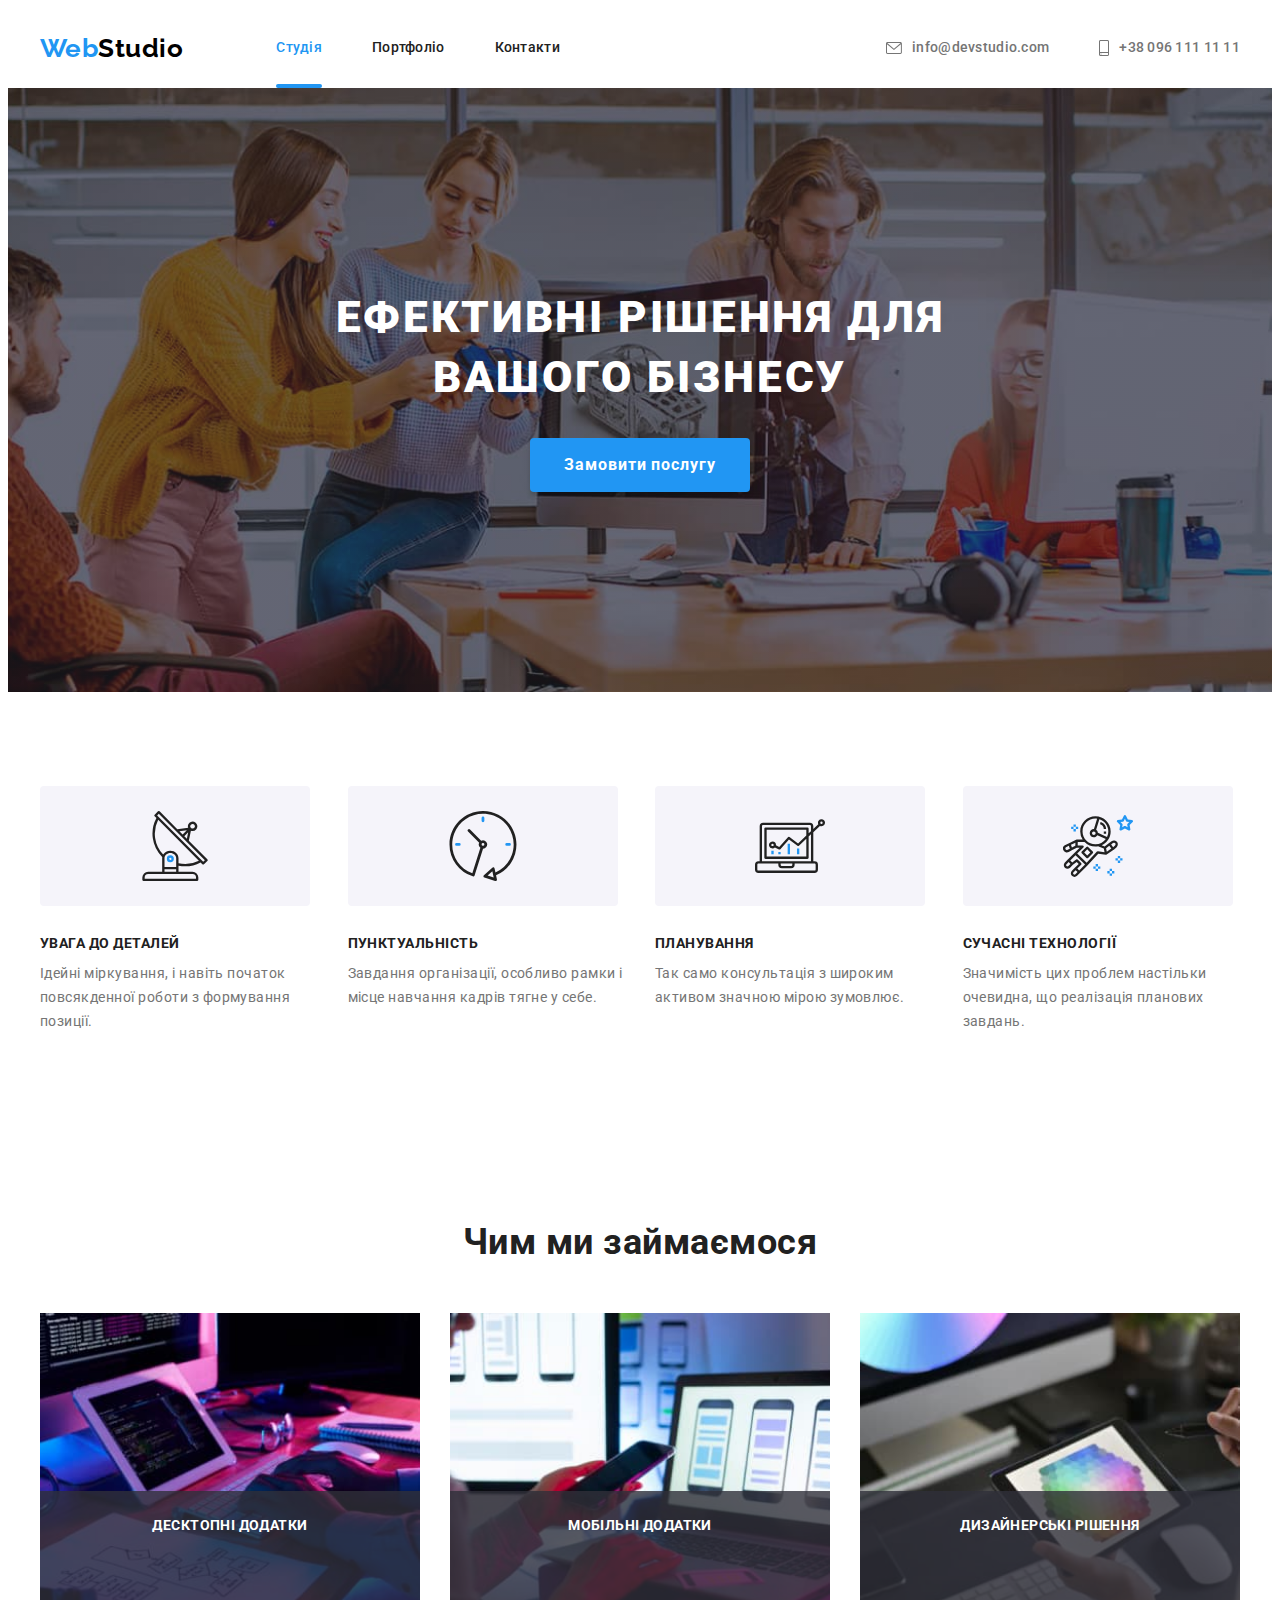
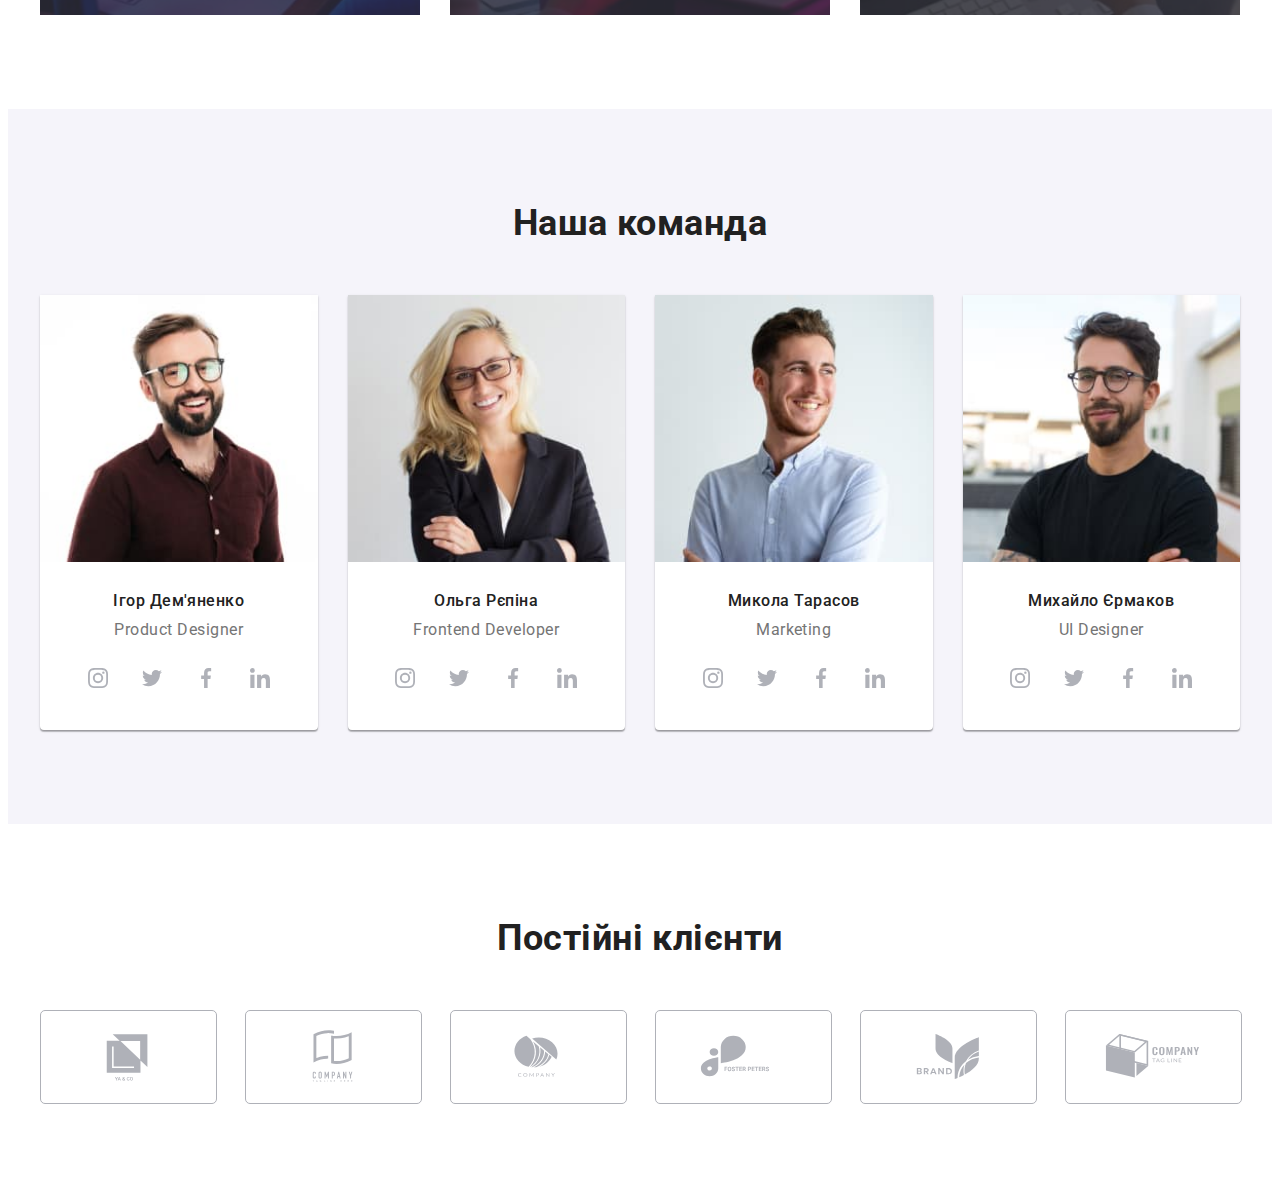
==== commit d42defe9: "HW-8" ====
--- a/index.html
+++ b/index.html
@@ -41,33 +41,34 @@
               <li class="nav-item"><a href="#" class="link">Контакти</a></li>
             </ul>
           </nav>
+          <ul class="contact-nav list">
+            <li class="con-nav-item icon-mail">
+              <a href="mailto:info@devstudio.com" class="contact-link link">
+                <svg class="contact-icon-mail" width="14" height="10">
+                  <use href="./images/icons.svg#icon-envelope"></use>
+                </svg>
+                info@devstudio.com</a
+              >
+            </li>
+            <li class="con-nav-item icon-phone">
+              <a href="tel:+380961111111" class="contact-link link">
+                <svg class="contact-icon-phone" width="10" height="14">
+                  <use href="./images/icons.svg#icon-smartphone"></use>
+                </svg>
+                +38 096 111 11 11</a
+              >
+            </li>
+          </ul>
           <button type="button" class="menu-open" data-menu-open>
-            <svg class="menu-open-icon" width="24" height="16">
+            <svg class="menu-open-icon" width="40" height="40">
               <use href="./images/icons.svg#icon-menu"></use>
             </svg>
           </button>
         </div>
 
-        <ul class="contact-nav list">
-          <li class="con-nav-item icon-mail">
-            <a href="mailto:info@devstudio.com" class="contact-link link">
-              <svg class="contact-icon-mail" width="16" height="12">
-                <use href="./images/icons.svg#icon-envelope"></use>
-              </svg>
-              info@devstudio.com</a
-            >
-          </li>
-          <li class="con-nav-item icon-phone">
-            <a href="tel:+380961111111" class="contact-link link">
-              <svg class="contact-icon-phone" width="10" height="16">
-                <use href="./images/icons.svg#icon-smartphone"></use>
-              </svg>
-              +38 096 111 11 11</a
-            >
-          </li>
-        </ul>
+        
       </div>
-      
+
       <!-- Menu -->
       <div class="mobile-menu is-hidden" data-menu>
         <div class="container">
@@ -79,7 +80,9 @@
             </button>
             <ul class="mobile-menu-list list">
               <li class="mobile-menu-item">
-                <a href="./index.html" class="mobile-menu-link link current-page"
+                <a
+                  href="./index.html"
+                  class="mobile-menu-link link current-page"
                   >Студія</a
                 >
               </li>
--- a/css/main.min.css
+++ b/css/main.min.css
@@ -1 +1 @@
-:root{--title-text-color: #212121;--ptimary-text-color: #757575;--accent-color: #2196f3;--a-color-black: #000000;--a-color-white: #ffffff;--team-bg-color: #f5f4fa;--button-hov-foc-color: #188ce8;--button-color-white: #ffffff;--btn-bgc-portfolio: #f5f4fa;--footer-hero-background-color: #2f303a;--hero-bg-color: #c4c4c4;--footer-color-contact: rgba(255, 255, 255, 0.6);--border-color-portfolio: #eeeeee;--background-svg-color: #f5f4fa;--customers-color: #afb1b8;--invitation-bg-color: rgba(255, 255, 255, 0.1);--invitation-icon-color: #ffffff;--bg-gradient: linear-gradient( to right, rgba(47, 48, 58, 0.4), rgba(47, 48, 58, 0.4) )}.visually-hidden{position:absolute;width:1px;height:1px;margin:-1px;border:0;padding:0;white-space:nowrap;-webkit-clip-path:inset(100%);clip-path:inset(100%);clip:rect(0 0 0 0);overflow:hidden}p,h1,h2,h3,h4,h5,h6{margin:0}ul,ol{margin:0;padding-left:0}button{cursor:pointer}address{font-style:normal}img{display:block;height:auto;max-width:100%;width:100%}.link{text-decoration:none}body{font-family:"Roboto",sans-serif;letter-spacing:.03em;background-color:var(--a-color-white);color:var(--ptimary-text-color)}.list{list-style:none;-webkit-text-decoration:dashed;text-decoration:dashed}.is-hidden{opacity:0;visibility:hidden;pointer-events:none}.container{width:100%;margin:0 auto;padding-left:15px;padding-right:15px}@media screen and (min-width: 480px){.container{max-width:480px}}@media screen and (min-width: 768px){.container{max-width:768px}}@media screen and (min-width: 1200px){.container{max-width:1200px}}.section-width{width:100%}@media screen and (min-width: 480px){.section-width{max-width:480px}}@media screen and (min-width: 768px){.section-width{max-width:768px}}@media screen and (min-width: 1200px){.section-width{max-width:1200px}}.main-nav{display:flex;align-items:center}.logo-header{font-family:"Raleway",sans-serif;font-weight:700;font-size:24px;line-height:1.16;text-decoration:none;color:var(--a-color-black)}@media screen and (min-width: 480px){.logo-header{font-size:26px;line-height:1.19}}.logo-web{color:var(--accent-color)}.nav-list{position:relative;display:none;margin-left:93px}@media screen and (min-width: 768px){.nav-list{display:flex}}.nav-list .nav-item+.nav-item{margin-left:50px}.nav-list .link.current{color:var(--accent-color)}.nav-list .link:hover,.nav-list .link:focus{color:var(--accent-color)}.nav-item .link{display:block;padding-top:32px;padding-bottom:32px;font-weight:500;font-size:14px;line-height:1.14;letter-spacing:.02em;text-decoration:none;color:var(--title-text-color);transition:color 250ms cubic-bezier(0.4, 0, 0.2, 1)}.contact-nav{display:none;margin-left:auto}@media screen and (min-width: 768px){.contact-nav{display:flex;flex-wrap:wrap}}.contact-nav .con-nav-item+.con-nav-item{margin-left:50px}.contact-nav .link:hover,.contact-nav .link:focus{color:var(--accent-color);transform:translateY(0);transition:transform 250ms cubic-bezier(0.4, 0, 0.2, 1)}.contact-link{display:flex;flex-wrap:wrap;align-items:center;padding-top:10px;padding-bottom:10px;font-weight:500;font-size:14px;line-height:1.14;letter-spacing:.02em;color:inherit;transition:color 250ms cubic-bezier(0.4, 0, 0.2, 1)}@media screen and (min-width: 1200px){.contact-link{padding-top:32px;padding-bottom:32px}}.contact-icon-mail,.contact-icon-phone{fill:currentColor;margin-right:10px}.current-page{position:relative;display:block}.link.current::after{position:absolute;left:0;bottom:0;content:"";width:100%;height:4px;background-color:var(--accent-color);border-radius:2px}.menu-open{display:flex;align-items:center;justify-content:center;fill:#000;margin-left:auto;background-color:rgba(0,0,0,0);border:none;width:40px;height:40px;position:absolute;right:5px}.mobile-menu{width:100vw;height:100vh;top:0;position:fixed;background-color:#fff;z-index:1;padding-top:10px;padding-bottom:10px}.mobile-menu>.container{height:100%;display:flex;flex-direction:column;justify-content:space-between;overflow:auto}.menu-close{display:flex;align-items:center;justify-content:center;margin-left:auto;margin-bottom:1px;width:30px;height:30px;background-color:rgba(0,0,0,0);border:none;transition:fill 250ms cubic-bezier(0.4, 0, 0.2, 1)}.menu-close:hover,.menu-close:focus{fill:var(--accent-color)}.mobile-menu-list{margin-bottom:30px}.mobile-menu-link{font-weight:500;font-size:40px;line-height:1.175;letter-spacing:.02em;color:var(--a-color-black)}.contact-menu-item:not(:last-child){margin-bottom:30px}.contact-menu-item:last-child{margin-bottom:64px}.contact-menu-phone{font-weight:500;font-size:34px;line-height:1.1764705882;letter-spacing:.02em;color:var(--accent-color)}.mobile-soc-list{display:flex;flex-wrap:wrap;position:relative;gap:10px}.mobile-soc-item:not(:last-child)::after{position:relative;content:"";width:22px;height:0;border:1px solid rgba(33,33,33,.2);transform:rotate(90deg);margin-left:10px}.mobile-soc-link{font-weight:500;font-size:18px;line-height:1.2222222222;letter-spacing:.02em;color:var(--accent-color)}.hero{margin:0 auto;padding-top:118px;padding-bottom:118px;background-image:var(--bg-gradient),url("../images/hero-bg/hero-bg-480px.jpg");max-width:480px;background-position:center;background-repeat:no-repeat;background-size:cover;background-color:var(--hero-bg-color);text-align:center}@media(min-device-pixel-ratio: 2),(-webkit-min-device-pixel-ratio: 2),(min-resolution: 192dpi),(min-resolution: 2dppx){.hero{background-image:var(--bg-gradient),url("../images/hero-bg/hero-bg-480px-2x.jpg")}}@media screen and (min-width: 768px){.hero{padding-top:118px;padding-bottom:118px;background-image:var(--bg-gradient),url("../images/hero-bg/hero-bg-768px.jpg");max-width:768px}}@media screen and (min-width: 768px)and (min-device-pixel-ratio: 2),screen and (min-width: 768px)and (-webkit-min-device-pixel-ratio: 2),screen and (min-width: 768px)and (min-resolution: 192dpi),screen and (min-width: 768px)and (min-resolution: 2dppx){.hero{background-image:var(--bg-gradient),url("../images/hero-bg/hero-bg-768px-2x.jpg")}}@media screen and (min-width: 1200px){.hero{padding-top:200px;padding-bottom:200px;max-width:1600px;background-image:var(--bg-gradient),url("../images/hero-bg/hero-bg-1200px.jpg")}}@media screen and (min-width: 1200px)and (min-device-pixel-ratio: 2),screen and (min-width: 1200px)and (-webkit-min-device-pixel-ratio: 2),screen and (min-width: 1200px)and (min-resolution: 192dpi),screen and (min-width: 1200px)and (min-resolution: 2dppx){.hero{background-image:var(--bg-gradient),url("../images/hero-bg/hero-bg-1200px-2x.jpg")}}.hero-container{max-width:360px}@media screen and (min-width: 768px){.hero-container{max-width:696px}}.hero-title{font-weight:900;font-size:26px;line-height:1.62;letter-spacing:.06em;text-transform:uppercase;color:var(--a-color-white)}@media screen and (min-width: 768px){.hero-title{font-size:44px;line-height:1.36;text-align:center;letter-spacing:.06em;text-transform:uppercase}}.hero-button{border-radius:4px;border-color:rgba(0,0,0,0);padding:10px 24px;margin-top:40px;font-family:inherit;font-weight:700;font-size:16px;line-height:1.88;text-align:center;letter-spacing:.06em;background-color:var(--accent-color);box-shadow:0px 4px 4px rgba(0,0,0,.15);color:var(--button-color-white);cursor:pointer;transition:background-color 250ms cubic-bezier(0.4, 0, 0.2, 1)}.hero-button:hover,.hero-button:focus{background-color:var(--button-hov-foc-color)}@media screen and (min-width: 768px){.hero-button{padding:10px 32px;margin-top:30px;font-size:16px;line-height:1.88}}.description{padding:60px 0}@media screen and (min-width: 1200px){.description{padding:94px 0}}.description-list{display:flex;flex-wrap:wrap;gap:30px}.description-item{width:100%}@media screen and (min-width: 768px){.description-item{flex-basis:calc((100% - 30px)/2)}}@media screen and (min-width: 1200px){.description-item{flex-basis:calc((100% - 90px)/4)}}.description-icon-size{margin-bottom:30px;width:100%;height:120px;border-radius:4px;background-size:70px;background-repeat:no-repeat;background-position:center;background-color:var(--background-svg-color);display:flex;align-items:center;justify-content:center}@media screen and (min-width: 768px){.description-icon-size{width:354px}}@media screen and (min-width: 1200px){.description-icon-size{width:270px}}.description-title{margin-bottom:10px;font-weight:700;font-size:14px;line-height:1.14;text-transform:uppercase;color:var(--title-text-color)}@media screen and (max-width: 768px){.description-title{text-align:center}}.description-text{font-size:14px;line-height:1.71;color:var(--ptimary-text-color)}.img-description{padding:24px 20px;border-left:1px solid var(--border-color-portfolio);border-bottom:1px solid var(--border-color-portfolio);border-right:1px solid var(--border-color-portfolio)}.direction{padding:60px 0}@media screen and (min-width: 1200px){.direction{padding:94px 0}}@media screen and (max-width: 1200px){.direction{display:none}}.direction-list{display:flex;gap:30px}.direction-item{width:calc((100% - 60px)/3)}.direction-title{margin-bottom:50px;font-weight:700;font-size:36px;line-height:1.16;text-align:center;color:var(--title-text-color)}.direction-text-wrap{position:relative}.direction-text-item{position:absolute;bottom:0;font-weight:700;font-size:14px;line-height:1.14;text-align:center;letter-spacing:.03em;text-transform:uppercase;padding-top:27px;padding-bottom:27px;color:#fff;background:rgba(47,48,58,.8);height:70px;width:100%}.team{background:var(--team-bg-color);padding:60px 0}@media screen and (min-width: 1200px){.team{padding:94px 0}}.team-title{margin-bottom:50px;font-weight:700;font-size:36px;line-height:1.16;text-align:center;color:var(--title-text-color)}.team-list{display:flex;flex-wrap:wrap;gap:30px}.team-item{width:100%;background:var(--a-color-white);box-shadow:0px 1px 3px rgba(0,0,0,.12),0px 1px 1px rgba(0,0,0,.14),0px 2px 1px rgba(0,0,0,.2);border-radius:0px 0px 4px 4px}@media screen and (min-width: 768px){.team-item{flex-basis:calc((100% - 30px)/2)}}@media screen and (min-width: 1200px){.team-item{flex-basis:calc((100% - 90px)/4)}}.team-description{padding:30px 0}.team-member-name{font-weight:500;font-size:16px;line-height:1.18;text-align:center;color:var(--title-text-color)}.team-function{margin-top:10px;font-size:16px;line-height:1.18;text-align:center;color:var(--ptimary-text-color);margin-bottom:16px}.team-soc-list{display:flex;justify-content:center;gap:10px}.team-soc-item{width:44px;height:44px}.team-soc-link{width:100%;height:100%;border-radius:50%;display:flex;align-items:center;justify-content:center;transition:background-color 250ms cubic-bezier(0.4, 0, 0.2, 1)}.team-soc-link:hover,.team-soc-link:focus{background-color:var(--accent-color)}.team-soc-icon{fill:var(--customers-color);transition:fill 250ms cubic-bezier(0.4, 0, 0.2, 1)}.team-soc-link:hover .team-soc-icon,.team-soc-link:focus .team-soc-icon{fill:var(--a-color-white)}.customers{padding:60px 0}@media screen and (min-width: 1200px){.customers{padding:94px 0}}.customers-title{margin-bottom:50px;font-weight:700;font-size:36px;line-height:1.16;text-align:center;color:var(--title-text-color)}.customers-list{display:flex;flex-wrap:wrap;gap:30px}.customers-item{height:92px;width:calc((100% - 30px)/2)}@media screen and (min-width: 768px){.customers-item{width:calc((100% - 60px)/3)}}@media screen and (min-width: 1200px){.customers-item{width:calc((100% - 150px)/6)}}.customers-icon{fill:var(--customers-color);transition:fill 250ms cubic-bezier(0.4, 0, 0.2, 1)}.customers-link:hover .customers-icon,.customers-link:focus .customers-icon{fill:var(--accent-color)}.customers-link{width:100%;height:100%;border:1px solid var(--customers-color);border-radius:5px;display:flex;align-items:center;justify-content:center;transition:border-color 250ms cubic-bezier(0.4, 0, 0.2, 1)}.customers-link:hover,.customers-link:focus{border-color:var(--accent-color)}.logo-footer{display:block;margin-bottom:20px;font-family:"Raleway",sans-serif;text-decoration:none;color:var(--a-color-white);font-weight:700;font-size:26px;line-height:1.19;letter-spacing:.03em}.footer{background:var(--footer-hero-background-color)}.footer .container{padding:60px 0}.footer-container{display:flex;align-items:baseline}.address-item:nth-child(2){margin:9px 0}.item-address{font-size:14px;font-style:normal;line-height:1.71;text-decoration:none;color:var(--a-color-white);transition:color 250ms cubic-bezier(0.4, 0, 0.2, 1)}.address-item .effect:hover,.address-item .effect:focus{color:var(--accent-color)}.item-mail,.item-phone{font-size:14px;font-style:normal;line-height:1.71;text-decoration:none;color:var(--footer-color-contact);transition:color 250ms cubic-bezier(0.4, 0, 0.2, 1)}.invitation-title{margin-bottom:20px;font-weight:700;font-size:14px;line-height:1.14;letter-spacing:.03em;text-transform:uppercase;color:#fff}.invitation{margin-left:93px}.invitation-soc-list{display:flex;justify-content:center;gap:10px}.invitation-soc-item{width:44px;height:44px}.invitation-soc-link{display:block;width:100%;height:100%;border-radius:50%;background:var(--invitation-bg-color);display:flex;align-items:center;justify-content:center;transition:background-color 250ms cubic-bezier(0.4, 0, 0.2, 1)}.invitation-soc-icon{fill:var(--invitation-icon-color);transition:fill 250ms cubic-bezier(0.4, 0, 0.2, 1)}.invitation-soc-link:hover,.invitation-soc-link:focus{background-color:var(--accent-color)}.signUp{margin-left:93px}.signUp-title{margin-bottom:20px;font-weight:700;font-size:14px;line-height:1.14;letter-spacing:.03em;text-transform:uppercase;color:#fff}.signUp-input{align-items:center;font-weight:400;font-size:16px;line-height:1.25;letter-spacing:.03em;min-width:358px;height:50px;margin-right:12px;border:1px solid rgba(255,255,255,.3);background-color:rgba(0,0,0,0);border-radius:4px;padding-left:16px;padding-top:15px;padding-bottom:15px;color:rgba(255,255,255,.6)}.signUp-input:focus{outline:rgba(0,0,0,0)}.signUp-btn{position:relative;border-radius:4px;border-color:rgba(0,0,0,0);border:none;padding:10px 62px 10px 28px;font-family:inherit;font-weight:700;font-size:16px;line-height:1.88;text-align:center;letter-spacing:.06em;background-color:var(--accent-color);box-shadow:0px 4px 4px rgba(0,0,0,.15);color:var(--button-color-white);cursor:pointer;transition:background-color 250ms cubic-bezier(0.4, 0, 0.2, 1)}.signUp-btn:hover,.signUp-btn:focus{background-color:var(--button-hov-foc-color)}.signUp-icon{position:absolute;margin-left:10px;top:50%;transform:translateY(-50%);fill:var(--a-color-white)}.portfolio{padding:60px 0}@media screen and (min-width: 1200px){.portfolio{padding:94px 0}}.portfolio-header{border-bottom:1px solid var(--border-color-portfolio)}.portfolio-list-btn{gap:8px;display:flex;justify-content:center;margin-bottom:50px}.portfolio-btn{padding:6px 22px;flex-basis:calc((100% - 32px)/5);font-family:inherit;font-weight:500;font-size:16px;line-height:1.62;letter-spacing:.03em;text-align:center;background-color:var(--btn-bgc-portfolio);border-color:rgba(0,0,0,0);border-radius:4px;cursor:pointer;transition:background-color 250ms cubic-bezier(0.4, 0, 0.2, 1),box-shadow 250ms cubic-bezier(0.4, 0, 0.2, 1),color 250ms cubic-bezier(0.4, 0, 0.2, 1)}.portfolio-btn:hover,.portfolio-btn:focus{color:var(--a-color-white);background:var(--accent-color);box-shadow:0px 3px 1px rgba(0,0,0,.1),0px 1px 2px rgba(0,0,0,.08),0px 2px 2px rgba(0,0,0,.12)}.portfolio-list{gap:30px;display:flex;flex-wrap:wrap}.portfolio-item{width:calc((100% - 60px)/3)}.portfolio-link{text-decoration:none;display:block;transition:box-shadow 250ms cubic-bezier(0.4, 0, 0.2, 1)}.portfolio-link:hover,.portfolio-link:focus{box-shadow:0px 1px 1px rgba(0,0,0,.12),0px 4px 4px rgba(0,0,0,.06),1px 4px 6px rgba(0,0,0,.16)}.portfolio-title{margin-bottom:4px;font-weight:700;font-size:18px;line-height:2;letter-spacing:.06em;color:var(--title-text-color)}.portfolio-text{font-size:16px;line-height:1.88;color:var(--ptimary-text-color)}.portfolio-text-wrap{position:relative;overflow:hidden}.portfolio-text-item{position:absolute;top:0;padding:63px 24px;font-size:18px;line-height:1.56;letter-spacing:.03em;color:#fff;background:rgba(33,150,243,.9);height:100%;transform:translateY(100%);transition:transform 250ms cubic-bezier(0.4, 0, 0.2, 1)}.portfolio-link:hover .portfolio-text-item,.portfolio-link:focus .portfolio-text-item{transform:translateY(0)}.backdrop{width:100%;height:100%;background:rgba(0,0,0,.2);position:fixed;top:0%;transition:opacity 250ms cubic-bezier(0.4, 0, 0.2, 1),visibility 250ms cubic-bezier(0.4, 0, 0.2, 1)}.modal{position:absolute;top:50%;left:50%;transform:translate(-50%, -50%) scale(1);transition:transform 250ms cubic-bezier(0.4, 0, 0.2, 1);width:528px;min-height:581px;padding:40px;background:#fff;border-radius:4px}@media screen and (max-width: 1199px){.modal{height:95%;width:95%;max-height:609px;max-width:450px;overflow:scroll}}.backdrop.is-hidden .modal{transform:translate(-50%, -50%) scale(0)}.modal-close{width:30px;height:30px;background-color:rgba(0,0,0,0);border:1px solid rgba(0,0,0,.1);border-radius:50%;position:absolute;right:8px;top:8px;display:flex;align-items:center;justify-content:center;transition:fill 250ms cubic-bezier(0.4, 0, 0.2, 1)}.modal-close:hover,.modal-close:focus{fill:var(--accent-color)}.is-hidden{opacity:0;visibility:hidden;pointer-events:none}.modal-title{font-weight:700;font-size:20px;line-height:1.15;text-align:center;letter-spacing:.03em;color:#212121;margin-bottom:12px}.input-label{font-size:12px;line-height:1.16;letter-spacing:.01em;color:var(--ptimary-text-color)}.input-label span{display:block;margin-bottom:4px}.modal-field{margin-bottom:10px}.modal-field:nth-child(4){margin-bottom:20px}.modal-field:nth-child(5){margin-bottom:0}.input-wrap{position:relative}.modal-input-icon{position:absolute;left:12px;top:50%;transform:translateY(-50%);fill:var(--title-text-color);transition:fill 250ms cubic-bezier(0.4, 0, 0.2, 1)}.modal-input-icon:hover,.modal-input-icon:focus{fill:var(--accent-color)}.modal-input{width:100%;height:40px;border:1px solid rgba(33,33,33,.2);border-radius:4px;font-style:12px;color:var(--a-color-black);padding-left:40px;outline:rgba(0,0,0,0);transition:border-color 250ms cubic-bezier(0.4, 0, 0.2, 1)}.modal-input:hover,.modal-input:focus{border-color:var(--accent-color)}.modal-input:hover+.modal-input-icon,.modal-input:focus+.modal-input-icon{fill:var(--accent-color)}.modal-feedback{display:block;width:100%;height:120px;border:1px solid rgba(33,33,33,.2);border-radius:4px;padding:12px 16px;resize:none}.modal-feedback::-moz-placeholder{font-size:12px;line-height:1.16;letter-spacing:.01em;color:rgba(117,117,117,.5)}.modal-feedback:-ms-input-placeholder{font-size:12px;line-height:1.16;letter-spacing:.01em;color:rgba(117,117,117,.5)}.modal-feedback::placeholder{font-size:12px;line-height:1.16;letter-spacing:.01em;color:rgba(117,117,117,.5)}.modal-feedback:hover,.modal-feedback:focus{border-color:var(--accent-color)}.check-rules,.rules-btn{display:flex;justify-content:center}.user-rules-text{font-size:14px;line-height:1.17;letter-spacing:.03em;color:var(--ptimary-text-color);display:flex}.user-rules-text::before{content:"";width:16px;height:15px;border:2px solid var(--a-color-black);border-radius:3px;margin-right:5px}.user-rules-link{padding-left:3px;color:var(--accent-color)}.user-rules:checked+.user-rules-text::before{background-color:var(--accent-color);border-color:rgba(0,0,0,0);background-image:url(../images/check.svg);background-repeat:no-repeat}.user-rules:focus+.user-rules-text::before{border-color:var(--accent-color)}.user-rules-btn{border-radius:4px;border-color:rgba(0,0,0,0);padding:10px 52px;font-family:inherit;font-weight:700;font-size:16px;line-height:1.88;letter-spacing:.06em;text-align:center;background-color:var(--accent-color);box-shadow:0px 4px 4px rgba(0,0,0,.15);color:var(--button-color-white);cursor:pointer;transition:background-color 250ms cubic-bezier(0.4, 0, 0.2, 1)}.user-rules-btn:hover,.user-rules-btn:focus{background-color:var(--button-hov-foc-color)}.rules-btn{margin-top:30px}/*# sourceMappingURL=main.min.css.map */+:root{--title-text-color: #212121;--ptimary-text-color: #757575;--accent-color: #2196f3;--a-color-black: #000000;--a-color-white: #ffffff;--team-bg-color: #f5f4fa;--button-hov-foc-color: #188ce8;--button-color-white: #ffffff;--btn-bgc-portfolio: #f5f4fa;--footer-hero-background-color: #2f303a;--hero-bg-color: #c4c4c4;--footer-color-contact: rgba(255, 255, 255, 0.6);--border-color-portfolio: #eeeeee;--background-svg-color: #f5f4fa;--customers-color: #afb1b8;--invitation-bg-color: rgba(255, 255, 255, 0.1);--invitation-icon-color: #ffffff;--bg-gradient: linear-gradient( to right, rgba(47, 48, 58, 0.4), rgba(47, 48, 58, 0.4) )}.visually-hidden{position:absolute;width:1px;height:1px;margin:-1px;border:0;padding:0;white-space:nowrap;-webkit-clip-path:inset(100%);clip-path:inset(100%);clip:rect(0 0 0 0);overflow:hidden}p,h1,h2,h3,h4,h5,h6{margin:0}ul,ol{margin:0;padding-left:0}button{cursor:pointer}address{font-style:normal}img{display:block;height:auto;max-width:100%;width:100%}.link{text-decoration:none}body{font-family:"Roboto",sans-serif;letter-spacing:.03em;background-color:var(--a-color-white);color:var(--ptimary-text-color)}.list{list-style:none;-webkit-text-decoration:dashed;text-decoration:dashed}.is-hidden{opacity:0;visibility:hidden;pointer-events:none}.container{width:100%;margin:0 auto;padding-left:15px;padding-right:15px}@media screen and (min-width: 480px){.container{max-width:480px}}@media screen and (min-width: 768px){.container{max-width:768px}}@media screen and (min-width: 1200px){.container{max-width:1200px}}.section-width{width:100%}@media screen and (min-width: 480px){.section-width{max-width:480px}}@media screen and (min-width: 768px){.section-width{max-width:768px}}@media screen and (min-width: 1200px){.section-width{max-width:1200px}}.main-nav{display:flex;align-items:center}.site-nav{display:flex;align-items:center}.logo-header{font-family:"Raleway",sans-serif;font-weight:700;font-size:24px;line-height:1.16;padding-top:10px;padding-bottom:10px;text-decoration:none;color:var(--a-color-black)}@media screen and (min-width: 767px){.logo-header{font-size:26px;line-height:1.19}}.logo-web{color:var(--accent-color)}.nav-list{position:relative;display:none;margin-left:93px}@media screen and (min-width: 768px){.nav-list{display:flex}}.nav-list .link.current{color:var(--accent-color)}.nav-list .link:hover,.nav-list .link:focus{color:var(--accent-color)}.nav-list .nav-item+.nav-item{margin-left:50px}.nav-item .link{display:block;padding-top:32px;padding-bottom:32px;font-weight:500;font-size:14px;line-height:1.14;letter-spacing:.02em;text-decoration:none;color:var(--title-text-color);transition:color 250ms cubic-bezier(0.4, 0, 0.2, 1)}.contact-nav{display:none}@media screen and (min-width: 767px){.contact-nav{display:flex;flex-wrap:wrap;margin-left:96px}}@media screen and (min-width: 1200px){.contact-nav{display:flex;flex-wrap:wrap;margin-left:auto}}.contact-nav .con-nav-item+.con-nav-item{margin-left:0px}@media screen and (min-width: 1200px){.contact-nav .con-nav-item+.con-nav-item{margin-left:50px}}.contact-nav .link:hover,.contact-nav .link:focus{color:var(--accent-color);transform:translateY(0);transition:transform 250ms cubic-bezier(0.4, 0, 0.2, 1)}.contact-link{display:flex;align-items:center;padding-top:5px;padding-bottom:5px;font-weight:500;font-size:12px;line-height:1.1666666667;letter-spacing:.02em;color:inherit;transition:color 250ms cubic-bezier(0.4, 0, 0.2, 1)}@media screen and (min-width: 1200px){.contact-link{padding-top:32px;padding-bottom:32px;font-size:14px;line-height:1.14;letter-spacing:.02em;text-decoration:none;color:inherit;transition:color 250ms cubic-bezier(0.4, 0, 0.2, 1)}}@media screen and (min-width: 1200px){.contact-icon-mail{width:16px;height:12px}}@media screen and (min-width: 1200px){.contact-icon-phone{height:16px}}.contact-icon-mail,.contact-icon-phone{fill:currentColor;margin-right:10px}.current-page{position:relative;display:block}.link.current::after{position:absolute;left:0;bottom:0;content:"";width:100%;height:4px;background-color:var(--accent-color);border-radius:2px}.mobile-menu-top,.mobile-menu-bottom{margin-left:40px}.menu-open{display:none}@media screen and (max-width: 767px){.menu-open{display:flex;align-items:center;fill:#000;margin-left:auto;background-color:rgba(0,0,0,0);border:none}}.mobile-menu{width:100vw;height:100vh;top:0;position:fixed;background-color:#fff;z-index:1;padding-top:10px;padding-bottom:10px}.mobile-menu>.container{height:100%;display:flex;flex-direction:column;justify-content:space-between;overflow:auto}.menu-close{display:flex;align-items:center;justify-content:center;margin-left:auto;margin-bottom:1px;width:30px;height:30px;background-color:rgba(0,0,0,0);border:none;transition:fill 250ms cubic-bezier(0.4, 0, 0.2, 1)}.menu-close:hover,.menu-close:focus{fill:var(--accent-color)}.mobile-menu-item:not(:last-child){margin-bottom:30px}.mobile-menu-list{margin-bottom:30px}.mobile-menu-link{font-weight:500;font-size:40px;line-height:1.175;letter-spacing:.02em;color:var(--a-color-black)}.mobile-menu-link:hover,.mobile-menu-link:focus{color:var(--accent-color)}.contact-menu-item:not(:last-child){margin-bottom:30px}.contact-menu-item:last-child{margin-bottom:64px}.contact-menu-phone{font-weight:500;font-size:34px;line-height:1.1764705882;letter-spacing:.02em;color:var(--accent-color)}.contact-menu-mail{font-weight:500;font-size:24px;line-height:1.1666666667;letter-spacing:.02em;color:inherit}.mobile-soc-list{display:flex;flex-wrap:wrap;position:relative;gap:10px;margin-bottom:48px}.mobile-soc-item:not(:last-child)::after{position:relative;content:"";width:22px;height:0;border:1px solid rgba(33,33,33,.2);transform:rotate(90deg);margin-left:10px}.mobile-soc-link{font-weight:500;font-size:18px;line-height:1.2222222222;letter-spacing:.02em;color:var(--accent-color)}.hero{margin:0 auto;padding-top:118px;padding-bottom:118px;background-image:var(--bg-gradient),url("../images/hero-bg/hero-bg-480px.jpg");max-width:480px;background-position:center;background-repeat:no-repeat;background-size:cover;background-color:var(--hero-bg-color);text-align:center}@media(min-device-pixel-ratio: 2),(-webkit-min-device-pixel-ratio: 2),(min-resolution: 192dpi),(min-resolution: 2dppx){.hero{background-image:var(--bg-gradient),url("../images/hero-bg/hero-bg-480px-2x.jpg")}}@media screen and (min-width: 768px){.hero{padding-top:118px;padding-bottom:118px;background-image:var(--bg-gradient),url("../images/hero-bg/hero-bg-768px.jpg");max-width:768px}}@media screen and (min-width: 768px)and (min-device-pixel-ratio: 2),screen and (min-width: 768px)and (-webkit-min-device-pixel-ratio: 2),screen and (min-width: 768px)and (min-resolution: 192dpi),screen and (min-width: 768px)and (min-resolution: 2dppx){.hero{background-image:var(--bg-gradient),url("../images/hero-bg/hero-bg-768px-2x.jpg")}}@media screen and (min-width: 1200px){.hero{padding-top:200px;padding-bottom:200px;max-width:1600px;background-image:var(--bg-gradient),url("../images/hero-bg/hero-bg-1200px.jpg")}}@media screen and (min-width: 1200px)and (min-device-pixel-ratio: 2),screen and (min-width: 1200px)and (-webkit-min-device-pixel-ratio: 2),screen and (min-width: 1200px)and (min-resolution: 192dpi),screen and (min-width: 1200px)and (min-resolution: 2dppx){.hero{background-image:var(--bg-gradient),url("../images/hero-bg/hero-bg-1200px-2x.jpg")}}.hero-container{max-width:360px}@media screen and (min-width: 768px){.hero-container{max-width:696px}}.hero-title{font-weight:900;font-size:26px;line-height:1.62;letter-spacing:.06em;text-transform:uppercase;color:var(--a-color-white)}@media screen and (min-width: 768px){.hero-title{font-size:44px;line-height:1.36;text-align:center;letter-spacing:.06em;text-transform:uppercase}}.hero-button{border-radius:4px;border-color:rgba(0,0,0,0);padding:10px 24px;margin-top:40px;font-family:inherit;font-weight:700;font-size:16px;line-height:1.88;text-align:center;letter-spacing:.06em;background-color:var(--accent-color);box-shadow:0px 4px 4px rgba(0,0,0,.15);color:var(--button-color-white);cursor:pointer;transition:background-color 250ms cubic-bezier(0.4, 0, 0.2, 1)}.hero-button:hover,.hero-button:focus{background-color:var(--button-hov-foc-color)}@media screen and (min-width: 768px){.hero-button{padding:10px 32px;margin-top:30px;font-size:16px;line-height:1.88}}.description{padding:60px 0}@media screen and (min-width: 1200px){.description{padding:94px 0}}.description-list{display:flex;flex-wrap:wrap;gap:30px}.description-item{width:100%}@media screen and (min-width: 768px){.description-item{flex-basis:calc((100% - 30px)/2)}}@media screen and (min-width: 1200px){.description-item{flex-basis:calc((100% - 90px)/4)}}.description-icon-size{margin-bottom:30px;width:100%;height:120px;border-radius:4px;background-size:70px;background-repeat:no-repeat;background-position:center;background-color:var(--background-svg-color);display:flex;align-items:center;justify-content:center}@media screen and (min-width: 768px){.description-icon-size{width:354px}}@media screen and (min-width: 1200px){.description-icon-size{width:270px}}.description-title{margin-bottom:10px;font-weight:700;font-size:14px;line-height:1.14;text-transform:uppercase;color:var(--title-text-color)}@media screen and (max-width: 768px){.description-title{text-align:center}}.description-text{font-size:14px;line-height:1.71;color:var(--ptimary-text-color)}.img-description{padding:24px 20px;border-left:1px solid var(--border-color-portfolio);border-bottom:1px solid var(--border-color-portfolio);border-right:1px solid var(--border-color-portfolio)}.direction{padding:60px 0}@media screen and (min-width: 1200px){.direction{padding:94px 0}}@media screen and (max-width: 1200px){.direction{display:none}}.direction-list{display:flex;gap:30px}.direction-item{width:calc((100% - 60px)/3)}.direction-title{margin-bottom:50px;font-weight:700;font-size:36px;line-height:1.16;text-align:center;color:var(--title-text-color)}.direction-text-wrap{position:relative}.direction-text-item{position:absolute;bottom:0;font-weight:700;font-size:14px;line-height:1.14;text-align:center;letter-spacing:.03em;text-transform:uppercase;padding-top:27px;padding-bottom:27px;color:#fff;background:rgba(47,48,58,.8);height:70px;width:100%}.team{background:var(--team-bg-color);padding:60px 0}@media screen and (min-width: 1200px){.team{padding:94px 0}}.team-title{margin-bottom:50px;font-weight:700;font-size:36px;line-height:1.16;text-align:center;color:var(--title-text-color)}.team-list{display:flex;flex-wrap:wrap;gap:30px}.team-item{width:100%;background:var(--a-color-white);box-shadow:0px 1px 3px rgba(0,0,0,.12),0px 1px 1px rgba(0,0,0,.14),0px 2px 1px rgba(0,0,0,.2);border-radius:0px 0px 4px 4px}@media screen and (min-width: 768px){.team-item{flex-basis:calc((100% - 30px)/2)}}@media screen and (min-width: 1200px){.team-item{flex-basis:calc((100% - 90px)/4)}}.team-description{padding:30px 0}.team-member-name{font-weight:500;font-size:16px;line-height:1.18;text-align:center;color:var(--title-text-color)}.team-function{margin-top:10px;font-size:16px;line-height:1.18;text-align:center;color:var(--ptimary-text-color);margin-bottom:16px}.team-soc-list{display:flex;justify-content:center;gap:10px}.team-soc-item{width:44px;height:44px}.team-soc-link{width:100%;height:100%;border-radius:50%;display:flex;align-items:center;justify-content:center;transition:background-color 250ms cubic-bezier(0.4, 0, 0.2, 1)}.team-soc-link:hover,.team-soc-link:focus{background-color:var(--accent-color)}.team-soc-icon{fill:var(--customers-color);transition:fill 250ms cubic-bezier(0.4, 0, 0.2, 1)}.team-soc-link:hover .team-soc-icon,.team-soc-link:focus .team-soc-icon{fill:var(--a-color-white)}.customers{padding:60px 0}@media screen and (min-width: 1200px){.customers{padding:94px 0}}.customers-title{margin-bottom:50px;font-weight:700;font-size:36px;line-height:1.16;text-align:center;color:var(--title-text-color)}.customers-list{display:flex;flex-wrap:wrap;gap:30px}.customers-item{height:92px;width:calc((100% - 30px)/2)}@media screen and (min-width: 768px){.customers-item{width:calc((100% - 60px)/3)}}@media screen and (min-width: 1200px){.customers-item{width:calc((100% - 150px)/6)}}.customers-icon{fill:var(--customers-color);transition:fill 250ms cubic-bezier(0.4, 0, 0.2, 1)}.customers-link:hover .customers-icon,.customers-link:focus .customers-icon{fill:var(--accent-color)}.customers-link{width:100%;height:100%;border:1px solid var(--customers-color);border-radius:5px;display:flex;align-items:center;justify-content:center;transition:border-color 250ms cubic-bezier(0.4, 0, 0.2, 1)}.customers-link:hover,.customers-link:focus{border-color:var(--accent-color)}.logo-footer{display:block;margin-bottom:20px;font-family:"Raleway",sans-serif;text-decoration:none;color:var(--a-color-white);font-weight:700;font-size:26px;line-height:1.19;letter-spacing:.03em}.footer{background:var(--footer-hero-background-color)}.footer .container{padding:60px 0}.footer-container{display:flex;align-items:baseline}.address-item:nth-child(2){margin:9px 0}.item-address{font-size:14px;font-style:normal;line-height:1.71;text-decoration:none;color:var(--a-color-white);transition:color 250ms cubic-bezier(0.4, 0, 0.2, 1)}.address-item .effect:hover,.address-item .effect:focus{color:var(--accent-color)}.item-mail,.item-phone{font-size:14px;font-style:normal;line-height:1.71;text-decoration:none;color:var(--footer-color-contact);transition:color 250ms cubic-bezier(0.4, 0, 0.2, 1)}.invitation-title{margin-bottom:20px;font-weight:700;font-size:14px;line-height:1.14;letter-spacing:.03em;text-transform:uppercase;color:#fff}.invitation{margin-left:93px}.invitation-soc-list{display:flex;justify-content:center;gap:10px}.invitation-soc-item{width:44px;height:44px}.invitation-soc-link{display:block;width:100%;height:100%;border-radius:50%;background:var(--invitation-bg-color);display:flex;align-items:center;justify-content:center;transition:background-color 250ms cubic-bezier(0.4, 0, 0.2, 1)}.invitation-soc-icon{fill:var(--invitation-icon-color);transition:fill 250ms cubic-bezier(0.4, 0, 0.2, 1)}.invitation-soc-link:hover,.invitation-soc-link:focus{background-color:var(--accent-color)}.signUp{margin-left:93px}.signUp-title{margin-bottom:20px;font-weight:700;font-size:14px;line-height:1.14;letter-spacing:.03em;text-transform:uppercase;color:#fff}.signUp-input{align-items:center;font-weight:400;font-size:16px;line-height:1.25;letter-spacing:.03em;min-width:358px;height:50px;margin-right:12px;border:1px solid rgba(255,255,255,.3);background-color:rgba(0,0,0,0);border-radius:4px;padding-left:16px;padding-top:15px;padding-bottom:15px;color:rgba(255,255,255,.6)}.signUp-input:focus{outline:rgba(0,0,0,0)}.signUp-btn{position:relative;border-radius:4px;border-color:rgba(0,0,0,0);border:none;padding:10px 62px 10px 28px;font-family:inherit;font-weight:700;font-size:16px;line-height:1.88;text-align:center;letter-spacing:.06em;background-color:var(--accent-color);box-shadow:0px 4px 4px rgba(0,0,0,.15);color:var(--button-color-white);cursor:pointer;transition:background-color 250ms cubic-bezier(0.4, 0, 0.2, 1)}.signUp-btn:hover,.signUp-btn:focus{background-color:var(--button-hov-foc-color)}.signUp-icon{position:absolute;margin-left:10px;top:50%;transform:translateY(-50%);fill:var(--a-color-white)}.portfolio{padding:60px 0}@media screen and (min-width: 1200px){.portfolio{padding:94px 0}}.portfolio-header{border-bottom:1px solid var(--border-color-portfolio)}.portfolio-list-btn{gap:8px;display:flex;justify-content:center;margin-bottom:50px}.portfolio-btn{padding:6px 22px;flex-basis:calc((100% - 32px)/5);font-family:inherit;font-weight:500;font-size:16px;line-height:1.62;letter-spacing:.03em;text-align:center;background-color:var(--btn-bgc-portfolio);border-color:rgba(0,0,0,0);border-radius:4px;cursor:pointer;transition:background-color 250ms cubic-bezier(0.4, 0, 0.2, 1),box-shadow 250ms cubic-bezier(0.4, 0, 0.2, 1),color 250ms cubic-bezier(0.4, 0, 0.2, 1)}.portfolio-btn:hover,.portfolio-btn:focus{color:var(--a-color-white);background:var(--accent-color);box-shadow:0px 3px 1px rgba(0,0,0,.1),0px 1px 2px rgba(0,0,0,.08),0px 2px 2px rgba(0,0,0,.12)}.portfolio-list{gap:30px;display:flex;flex-wrap:wrap}.portfolio-item{width:calc((100% - 60px)/3)}.portfolio-link{text-decoration:none;display:block;transition:box-shadow 250ms cubic-bezier(0.4, 0, 0.2, 1)}.portfolio-link:hover,.portfolio-link:focus{box-shadow:0px 1px 1px rgba(0,0,0,.12),0px 4px 4px rgba(0,0,0,.06),1px 4px 6px rgba(0,0,0,.16)}.portfolio-title{margin-bottom:4px;font-weight:700;font-size:18px;line-height:2;letter-spacing:.06em;color:var(--title-text-color)}.portfolio-text{font-size:16px;line-height:1.88;color:var(--ptimary-text-color)}.portfolio-text-wrap{position:relative;overflow:hidden}.portfolio-text-item{position:absolute;top:0;padding:63px 24px;font-size:18px;line-height:1.56;letter-spacing:.03em;color:#fff;background:rgba(33,150,243,.9);height:100%;transform:translateY(100%);transition:transform 250ms cubic-bezier(0.4, 0, 0.2, 1)}.portfolio-link:hover .portfolio-text-item,.portfolio-link:focus .portfolio-text-item{transform:translateY(0)}.backdrop{width:100%;height:100%;background:rgba(0,0,0,.2);position:fixed;top:0%;transition:opacity 250ms cubic-bezier(0.4, 0, 0.2, 1),visibility 250ms cubic-bezier(0.4, 0, 0.2, 1)}.modal{position:absolute;top:50%;left:50%;transform:translate(-50%, -50%) scale(1);transition:transform 250ms cubic-bezier(0.4, 0, 0.2, 1);width:528px;min-height:581px;padding:40px;background:#fff;border-radius:4px}@media screen and (max-width: 1199px){.modal{height:95%;width:95%;max-height:609px;max-width:450px;overflow:scroll}}.backdrop.is-hidden .modal{transform:translate(-50%, -50%) scale(0)}.modal-close{width:30px;height:30px;background-color:rgba(0,0,0,0);border:1px solid rgba(0,0,0,.1);border-radius:50%;position:absolute;right:8px;top:8px;display:flex;align-items:center;justify-content:center;transition:fill 250ms cubic-bezier(0.4, 0, 0.2, 1)}.modal-close:hover,.modal-close:focus{fill:var(--accent-color)}.is-hidden{opacity:0;visibility:hidden;pointer-events:none}.modal-title{font-weight:700;font-size:20px;line-height:1.15;text-align:center;letter-spacing:.03em;color:#212121;margin-bottom:12px}.input-label{font-size:12px;line-height:1.16;letter-spacing:.01em;color:var(--ptimary-text-color)}.input-label span{display:block;margin-bottom:4px}.modal-field{margin-bottom:10px}.modal-field:nth-child(4){margin-bottom:20px}.modal-field:nth-child(5){margin-bottom:0}.input-wrap{position:relative}.modal-input-icon{position:absolute;left:12px;top:50%;transform:translateY(-50%);fill:var(--title-text-color);transition:fill 250ms cubic-bezier(0.4, 0, 0.2, 1)}.modal-input-icon:hover,.modal-input-icon:focus{fill:var(--accent-color)}.modal-input{width:100%;height:40px;border:1px solid rgba(33,33,33,.2);border-radius:4px;font-style:12px;color:var(--a-color-black);padding-left:40px;outline:rgba(0,0,0,0);transition:border-color 250ms cubic-bezier(0.4, 0, 0.2, 1)}.modal-input:hover,.modal-input:focus{border-color:var(--accent-color)}.modal-input:hover+.modal-input-icon,.modal-input:focus+.modal-input-icon{fill:var(--accent-color)}.modal-feedback{display:block;width:100%;height:120px;border:1px solid rgba(33,33,33,.2);border-radius:4px;padding:12px 16px;resize:none}.modal-feedback::-moz-placeholder{font-size:12px;line-height:1.16;letter-spacing:.01em;color:rgba(117,117,117,.5)}.modal-feedback:-ms-input-placeholder{font-size:12px;line-height:1.16;letter-spacing:.01em;color:rgba(117,117,117,.5)}.modal-feedback::placeholder{font-size:12px;line-height:1.16;letter-spacing:.01em;color:rgba(117,117,117,.5)}.modal-feedback:hover,.modal-feedback:focus{border-color:var(--accent-color)}.check-rules,.rules-btn{display:flex;justify-content:center}.user-rules-text{font-size:14px;line-height:1.17;letter-spacing:.03em;color:var(--ptimary-text-color);display:flex}.user-rules-text::before{content:"";width:16px;height:15px;border:2px solid var(--a-color-black);border-radius:3px;margin-right:5px}.user-rules-link{padding-left:3px;color:var(--accent-color)}.user-rules:checked+.user-rules-text::before{background-color:var(--accent-color);border-color:rgba(0,0,0,0);background-image:url(../images/check.svg);background-repeat:no-repeat}.user-rules:focus+.user-rules-text::before{border-color:var(--accent-color)}.user-rules-btn{border-radius:4px;border-color:rgba(0,0,0,0);padding:10px 52px;font-family:inherit;font-weight:700;font-size:16px;line-height:1.88;letter-spacing:.06em;text-align:center;background-color:var(--accent-color);box-shadow:0px 4px 4px rgba(0,0,0,.15);color:var(--button-color-white);cursor:pointer;transition:background-color 250ms cubic-bezier(0.4, 0, 0.2, 1)}.user-rules-btn:hover,.user-rules-btn:focus{background-color:var(--button-hov-foc-color)}.rules-btn{margin-top:30px}/*# sourceMappingURL=main.min.css.map */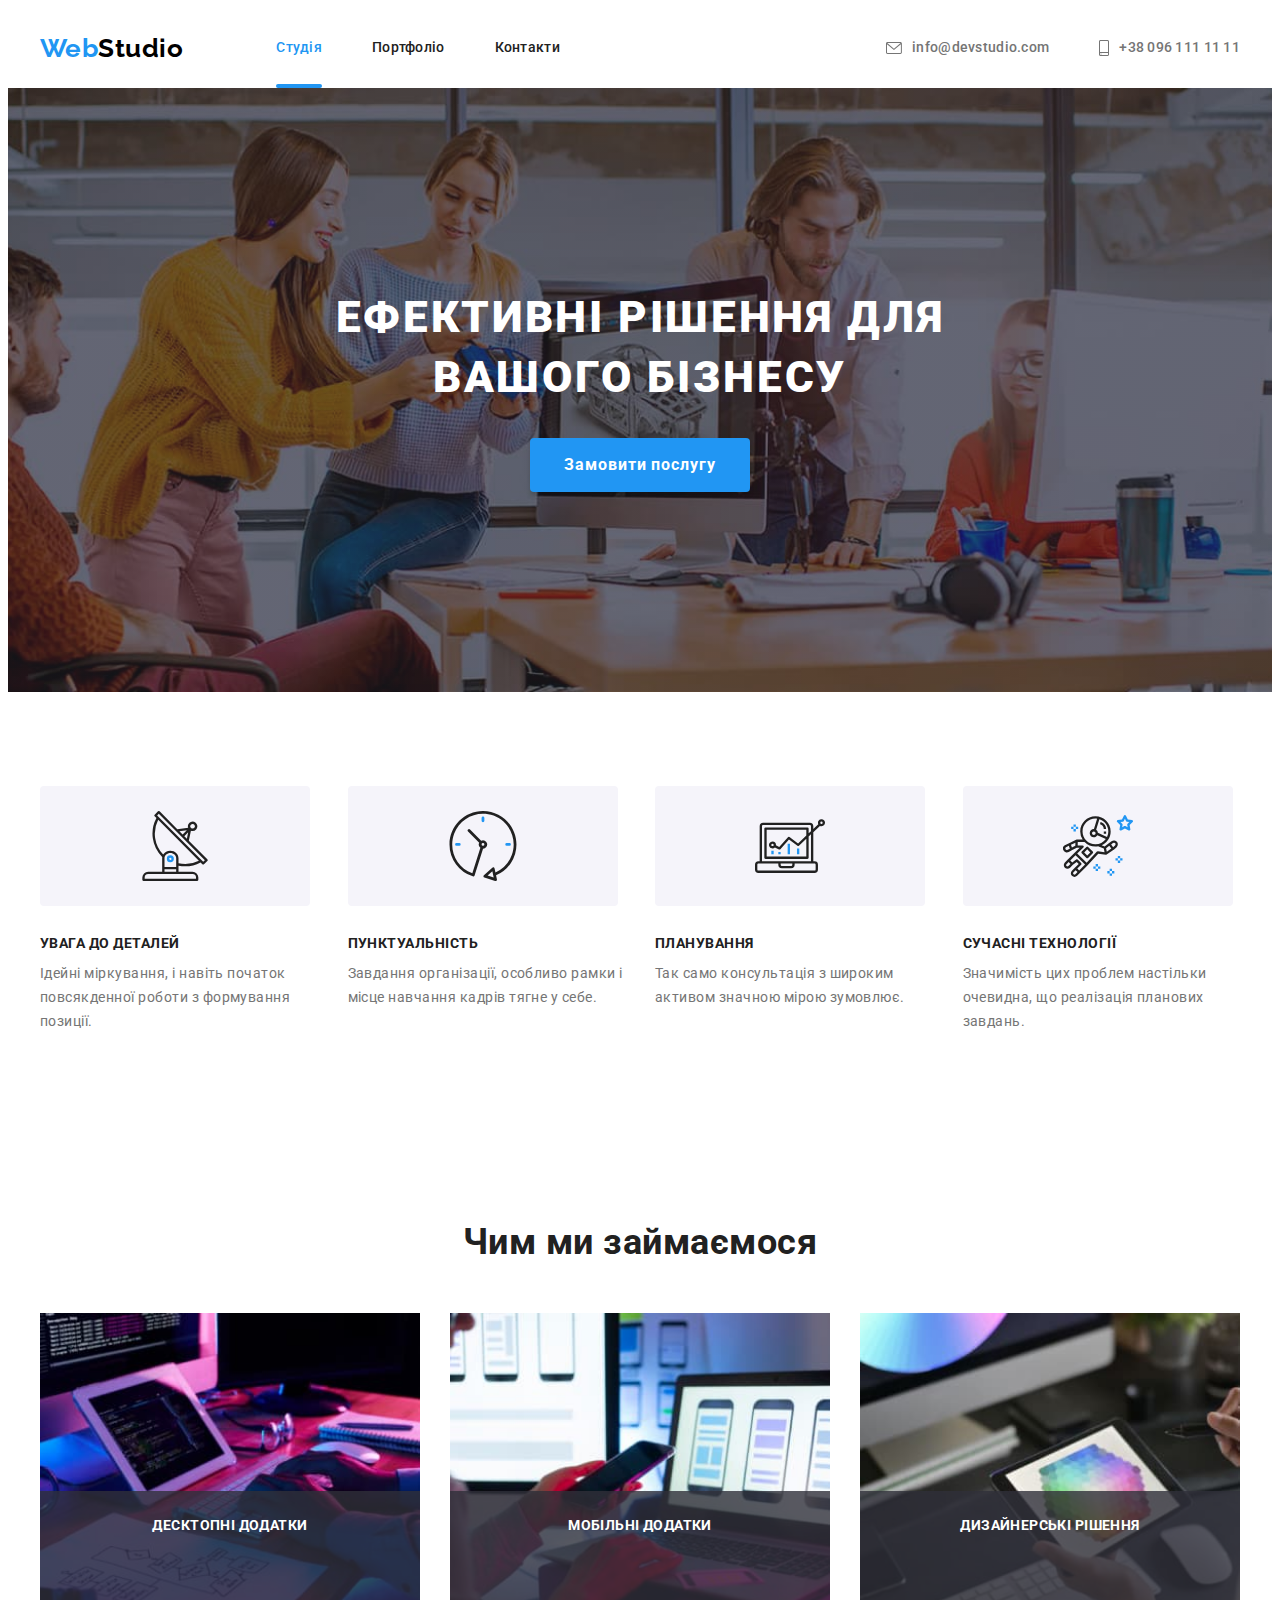
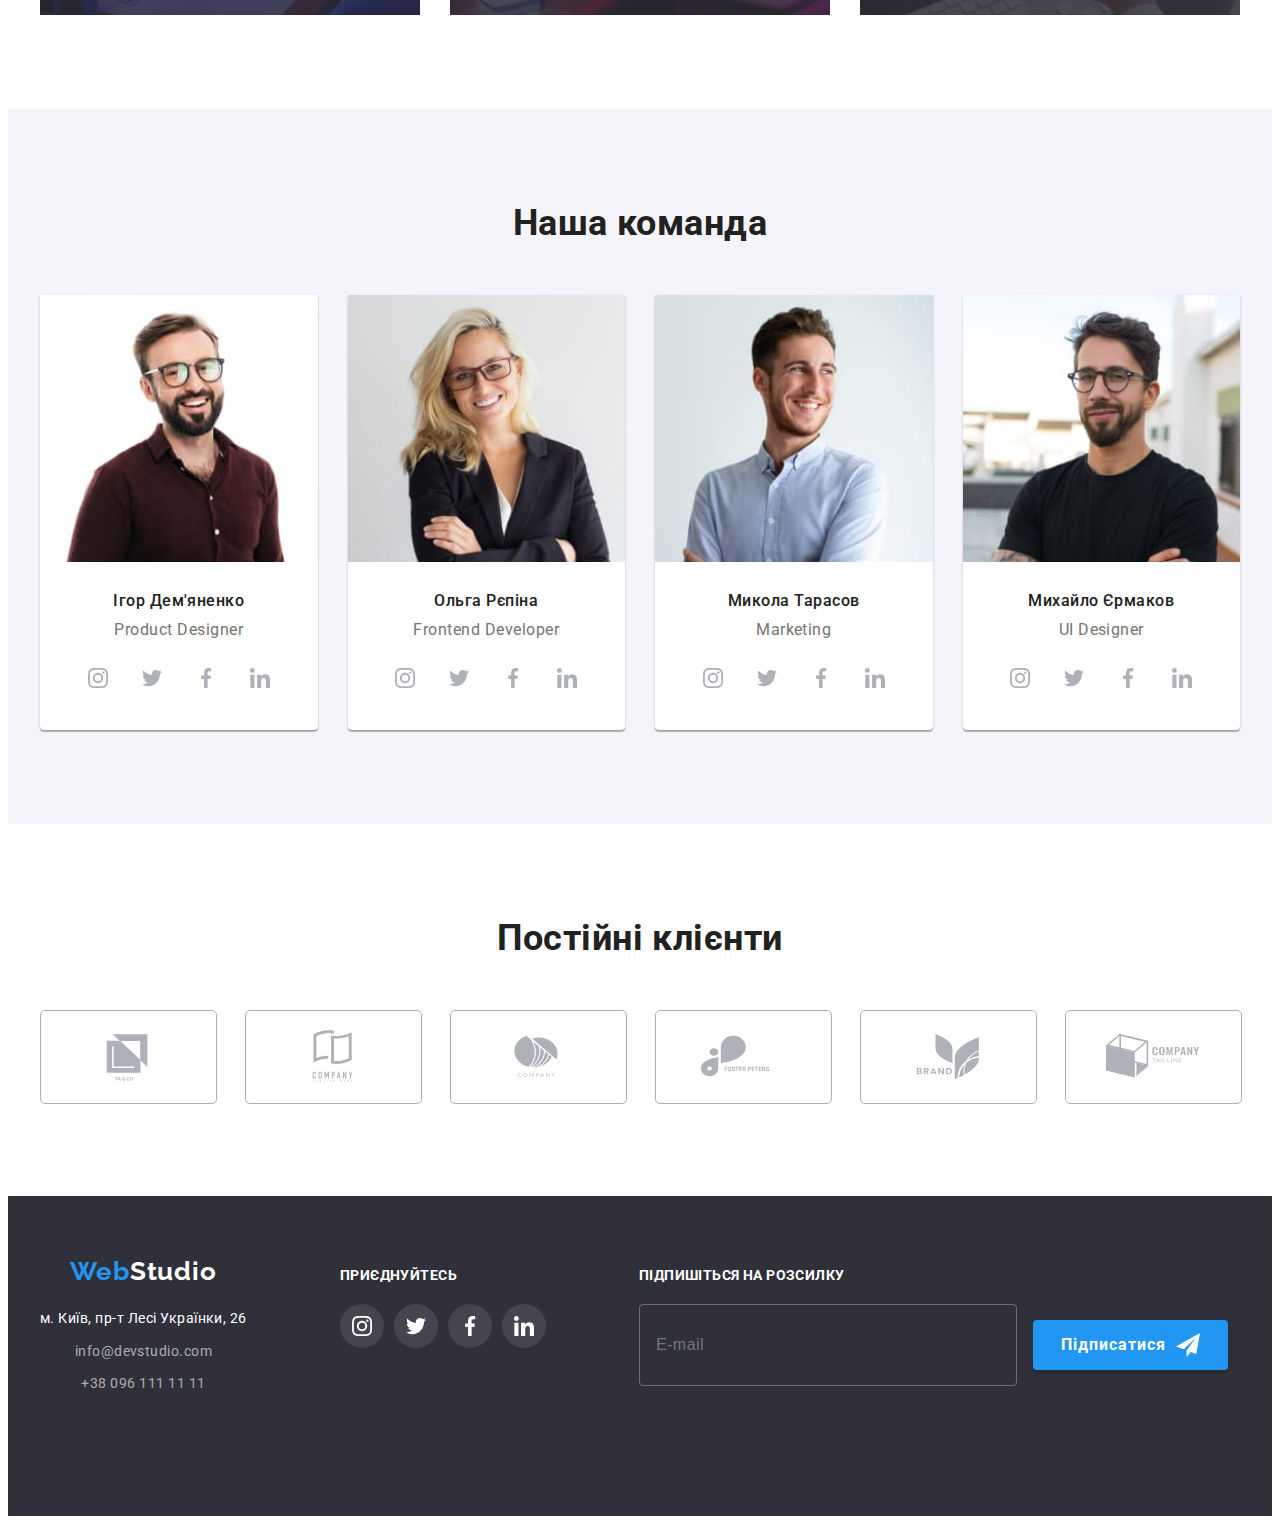
==== commit 1c114b3b: "HW-8" ====
--- a/index.html
+++ b/index.html
@@ -591,9 +591,9 @@
       </section>
     </main>
 
-    <!-- <footer class="footer">
+    <footer class="footer">
       <div class="container footer-container">
-        <div>
+        <div class="footer-address">
           <a href="/" class="logo-footer">
             <span class="logo-web">Web</span>Studio
           </a>
@@ -657,7 +657,7 @@
         </div>
         <div class="signUp">
           <p class="signUp-title">підпишіться на розсилку</p>
-          <form>
+          <form class="footer-form">
             <input type="email" placeholder="E-mail" class="signUp-input" />
             <button type="submit" class="signUp-btn">
               Підписатися
@@ -668,7 +668,7 @@
           </form>
         </div>
       </div>
-    </footer> -->
+    </footer>
 
     <!-- Modal -->
     <div class="backdrop is-hidden" data-modal>
--- a/css/main.min.css
+++ b/css/main.min.css
@@ -1 +1 @@
-:root{--title-text-color: #212121;--ptimary-text-color: #757575;--accent-color: #2196f3;--a-color-black: #000000;--a-color-white: #ffffff;--team-bg-color: #f5f4fa;--button-hov-foc-color: #188ce8;--button-color-white: #ffffff;--btn-bgc-portfolio: #f5f4fa;--footer-hero-background-color: #2f303a;--hero-bg-color: #c4c4c4;--footer-color-contact: rgba(255, 255, 255, 0.6);--border-color-portfolio: #eeeeee;--background-svg-color: #f5f4fa;--customers-color: #afb1b8;--invitation-bg-color: rgba(255, 255, 255, 0.1);--invitation-icon-color: #ffffff;--bg-gradient: linear-gradient( to right, rgba(47, 48, 58, 0.4), rgba(47, 48, 58, 0.4) )}.visually-hidden{position:absolute;width:1px;height:1px;margin:-1px;border:0;padding:0;white-space:nowrap;-webkit-clip-path:inset(100%);clip-path:inset(100%);clip:rect(0 0 0 0);overflow:hidden}p,h1,h2,h3,h4,h5,h6{margin:0}ul,ol{margin:0;padding-left:0}button{cursor:pointer}address{font-style:normal}img{display:block;height:auto;max-width:100%;width:100%}.link{text-decoration:none}body{font-family:"Roboto",sans-serif;letter-spacing:.03em;background-color:var(--a-color-white);color:var(--ptimary-text-color)}.list{list-style:none;-webkit-text-decoration:dashed;text-decoration:dashed}.is-hidden{opacity:0;visibility:hidden;pointer-events:none}.container{width:100%;margin:0 auto;padding-left:15px;padding-right:15px}@media screen and (min-width: 480px){.container{max-width:480px}}@media screen and (min-width: 768px){.container{max-width:768px}}@media screen and (min-width: 1200px){.container{max-width:1200px}}.section-width{width:100%}@media screen and (min-width: 480px){.section-width{max-width:480px}}@media screen and (min-width: 768px){.section-width{max-width:768px}}@media screen and (min-width: 1200px){.section-width{max-width:1200px}}.main-nav{display:flex;align-items:center}.site-nav{display:flex;align-items:center}.logo-header{font-family:"Raleway",sans-serif;font-weight:700;font-size:24px;line-height:1.16;padding-top:10px;padding-bottom:10px;text-decoration:none;color:var(--a-color-black)}@media screen and (min-width: 767px){.logo-header{font-size:26px;line-height:1.19}}.logo-web{color:var(--accent-color)}.nav-list{position:relative;display:none;margin-left:93px}@media screen and (min-width: 768px){.nav-list{display:flex}}.nav-list .link.current{color:var(--accent-color)}.nav-list .link:hover,.nav-list .link:focus{color:var(--accent-color)}.nav-list .nav-item+.nav-item{margin-left:50px}.nav-item .link{display:block;padding-top:32px;padding-bottom:32px;font-weight:500;font-size:14px;line-height:1.14;letter-spacing:.02em;text-decoration:none;color:var(--title-text-color);transition:color 250ms cubic-bezier(0.4, 0, 0.2, 1)}.contact-nav{display:none}@media screen and (min-width: 767px){.contact-nav{display:flex;flex-wrap:wrap;margin-left:96px}}@media screen and (min-width: 1200px){.contact-nav{display:flex;flex-wrap:wrap;margin-left:auto}}.contact-nav .con-nav-item+.con-nav-item{margin-left:0px}@media screen and (min-width: 1200px){.contact-nav .con-nav-item+.con-nav-item{margin-left:50px}}.contact-nav .link:hover,.contact-nav .link:focus{color:var(--accent-color);transform:translateY(0);transition:transform 250ms cubic-bezier(0.4, 0, 0.2, 1)}.contact-link{display:flex;align-items:center;padding-top:5px;padding-bottom:5px;font-weight:500;font-size:12px;line-height:1.1666666667;letter-spacing:.02em;color:inherit;transition:color 250ms cubic-bezier(0.4, 0, 0.2, 1)}@media screen and (min-width: 1200px){.contact-link{padding-top:32px;padding-bottom:32px;font-size:14px;line-height:1.14;letter-spacing:.02em;text-decoration:none;color:inherit;transition:color 250ms cubic-bezier(0.4, 0, 0.2, 1)}}@media screen and (min-width: 1200px){.contact-icon-mail{width:16px;height:12px}}@media screen and (min-width: 1200px){.contact-icon-phone{height:16px}}.contact-icon-mail,.contact-icon-phone{fill:currentColor;margin-right:10px}.current-page{position:relative;display:block}.link.current::after{position:absolute;left:0;bottom:0;content:"";width:100%;height:4px;background-color:var(--accent-color);border-radius:2px}.mobile-menu-top,.mobile-menu-bottom{margin-left:40px}.menu-open{display:none}@media screen and (max-width: 767px){.menu-open{display:flex;align-items:center;fill:#000;margin-left:auto;background-color:rgba(0,0,0,0);border:none}}.mobile-menu{width:100vw;height:100vh;top:0;position:fixed;background-color:#fff;z-index:1;padding-top:10px;padding-bottom:10px}.mobile-menu>.container{height:100%;display:flex;flex-direction:column;justify-content:space-between;overflow:auto}.menu-close{display:flex;align-items:center;justify-content:center;margin-left:auto;margin-bottom:1px;width:30px;height:30px;background-color:rgba(0,0,0,0);border:none;transition:fill 250ms cubic-bezier(0.4, 0, 0.2, 1)}.menu-close:hover,.menu-close:focus{fill:var(--accent-color)}.mobile-menu-item:not(:last-child){margin-bottom:30px}.mobile-menu-list{margin-bottom:30px}.mobile-menu-link{font-weight:500;font-size:40px;line-height:1.175;letter-spacing:.02em;color:var(--a-color-black)}.mobile-menu-link:hover,.mobile-menu-link:focus{color:var(--accent-color)}.contact-menu-item:not(:last-child){margin-bottom:30px}.contact-menu-item:last-child{margin-bottom:64px}.contact-menu-phone{font-weight:500;font-size:34px;line-height:1.1764705882;letter-spacing:.02em;color:var(--accent-color)}.contact-menu-mail{font-weight:500;font-size:24px;line-height:1.1666666667;letter-spacing:.02em;color:inherit}.mobile-soc-list{display:flex;flex-wrap:wrap;position:relative;gap:10px;margin-bottom:48px}.mobile-soc-item:not(:last-child)::after{position:relative;content:"";width:22px;height:0;border:1px solid rgba(33,33,33,.2);transform:rotate(90deg);margin-left:10px}.mobile-soc-link{font-weight:500;font-size:18px;line-height:1.2222222222;letter-spacing:.02em;color:var(--accent-color)}.hero{margin:0 auto;padding-top:118px;padding-bottom:118px;background-image:var(--bg-gradient),url("../images/hero-bg/hero-bg-480px.jpg");max-width:480px;background-position:center;background-repeat:no-repeat;background-size:cover;background-color:var(--hero-bg-color);text-align:center}@media(min-device-pixel-ratio: 2),(-webkit-min-device-pixel-ratio: 2),(min-resolution: 192dpi),(min-resolution: 2dppx){.hero{background-image:var(--bg-gradient),url("../images/hero-bg/hero-bg-480px-2x.jpg")}}@media screen and (min-width: 768px){.hero{padding-top:118px;padding-bottom:118px;background-image:var(--bg-gradient),url("../images/hero-bg/hero-bg-768px.jpg");max-width:768px}}@media screen and (min-width: 768px)and (min-device-pixel-ratio: 2),screen and (min-width: 768px)and (-webkit-min-device-pixel-ratio: 2),screen and (min-width: 768px)and (min-resolution: 192dpi),screen and (min-width: 768px)and (min-resolution: 2dppx){.hero{background-image:var(--bg-gradient),url("../images/hero-bg/hero-bg-768px-2x.jpg")}}@media screen and (min-width: 1200px){.hero{padding-top:200px;padding-bottom:200px;max-width:1600px;background-image:var(--bg-gradient),url("../images/hero-bg/hero-bg-1200px.jpg")}}@media screen and (min-width: 1200px)and (min-device-pixel-ratio: 2),screen and (min-width: 1200px)and (-webkit-min-device-pixel-ratio: 2),screen and (min-width: 1200px)and (min-resolution: 192dpi),screen and (min-width: 1200px)and (min-resolution: 2dppx){.hero{background-image:var(--bg-gradient),url("../images/hero-bg/hero-bg-1200px-2x.jpg")}}.hero-container{max-width:360px}@media screen and (min-width: 768px){.hero-container{max-width:696px}}.hero-title{font-weight:900;font-size:26px;line-height:1.62;letter-spacing:.06em;text-transform:uppercase;color:var(--a-color-white)}@media screen and (min-width: 768px){.hero-title{font-size:44px;line-height:1.36;text-align:center;letter-spacing:.06em;text-transform:uppercase}}.hero-button{border-radius:4px;border-color:rgba(0,0,0,0);padding:10px 24px;margin-top:40px;font-family:inherit;font-weight:700;font-size:16px;line-height:1.88;text-align:center;letter-spacing:.06em;background-color:var(--accent-color);box-shadow:0px 4px 4px rgba(0,0,0,.15);color:var(--button-color-white);cursor:pointer;transition:background-color 250ms cubic-bezier(0.4, 0, 0.2, 1)}.hero-button:hover,.hero-button:focus{background-color:var(--button-hov-foc-color)}@media screen and (min-width: 768px){.hero-button{padding:10px 32px;margin-top:30px;font-size:16px;line-height:1.88}}.description{padding:60px 0}@media screen and (min-width: 1200px){.description{padding:94px 0}}.description-list{display:flex;flex-wrap:wrap;gap:30px}.description-item{width:100%}@media screen and (min-width: 768px){.description-item{flex-basis:calc((100% - 30px)/2)}}@media screen and (min-width: 1200px){.description-item{flex-basis:calc((100% - 90px)/4)}}.description-icon-size{margin-bottom:30px;width:100%;height:120px;border-radius:4px;background-size:70px;background-repeat:no-repeat;background-position:center;background-color:var(--background-svg-color);display:flex;align-items:center;justify-content:center}@media screen and (min-width: 768px){.description-icon-size{width:354px}}@media screen and (min-width: 1200px){.description-icon-size{width:270px}}.description-title{margin-bottom:10px;font-weight:700;font-size:14px;line-height:1.14;text-transform:uppercase;color:var(--title-text-color)}@media screen and (max-width: 768px){.description-title{text-align:center}}.description-text{font-size:14px;line-height:1.71;color:var(--ptimary-text-color)}.img-description{padding:24px 20px;border-left:1px solid var(--border-color-portfolio);border-bottom:1px solid var(--border-color-portfolio);border-right:1px solid var(--border-color-portfolio)}.direction{padding:60px 0}@media screen and (min-width: 1200px){.direction{padding:94px 0}}@media screen and (max-width: 1200px){.direction{display:none}}.direction-list{display:flex;gap:30px}.direction-item{width:calc((100% - 60px)/3)}.direction-title{margin-bottom:50px;font-weight:700;font-size:36px;line-height:1.16;text-align:center;color:var(--title-text-color)}.direction-text-wrap{position:relative}.direction-text-item{position:absolute;bottom:0;font-weight:700;font-size:14px;line-height:1.14;text-align:center;letter-spacing:.03em;text-transform:uppercase;padding-top:27px;padding-bottom:27px;color:#fff;background:rgba(47,48,58,.8);height:70px;width:100%}.team{background:var(--team-bg-color);padding:60px 0}@media screen and (min-width: 1200px){.team{padding:94px 0}}.team-title{margin-bottom:50px;font-weight:700;font-size:36px;line-height:1.16;text-align:center;color:var(--title-text-color)}.team-list{display:flex;flex-wrap:wrap;gap:30px}.team-item{width:100%;background:var(--a-color-white);box-shadow:0px 1px 3px rgba(0,0,0,.12),0px 1px 1px rgba(0,0,0,.14),0px 2px 1px rgba(0,0,0,.2);border-radius:0px 0px 4px 4px}@media screen and (min-width: 768px){.team-item{flex-basis:calc((100% - 30px)/2)}}@media screen and (min-width: 1200px){.team-item{flex-basis:calc((100% - 90px)/4)}}.team-description{padding:30px 0}.team-member-name{font-weight:500;font-size:16px;line-height:1.18;text-align:center;color:var(--title-text-color)}.team-function{margin-top:10px;font-size:16px;line-height:1.18;text-align:center;color:var(--ptimary-text-color);margin-bottom:16px}.team-soc-list{display:flex;justify-content:center;gap:10px}.team-soc-item{width:44px;height:44px}.team-soc-link{width:100%;height:100%;border-radius:50%;display:flex;align-items:center;justify-content:center;transition:background-color 250ms cubic-bezier(0.4, 0, 0.2, 1)}.team-soc-link:hover,.team-soc-link:focus{background-color:var(--accent-color)}.team-soc-icon{fill:var(--customers-color);transition:fill 250ms cubic-bezier(0.4, 0, 0.2, 1)}.team-soc-link:hover .team-soc-icon,.team-soc-link:focus .team-soc-icon{fill:var(--a-color-white)}.customers{padding:60px 0}@media screen and (min-width: 1200px){.customers{padding:94px 0}}.customers-title{margin-bottom:50px;font-weight:700;font-size:36px;line-height:1.16;text-align:center;color:var(--title-text-color)}.customers-list{display:flex;flex-wrap:wrap;gap:30px}.customers-item{height:92px;width:calc((100% - 30px)/2)}@media screen and (min-width: 768px){.customers-item{width:calc((100% - 60px)/3)}}@media screen and (min-width: 1200px){.customers-item{width:calc((100% - 150px)/6)}}.customers-icon{fill:var(--customers-color);transition:fill 250ms cubic-bezier(0.4, 0, 0.2, 1)}.customers-link:hover .customers-icon,.customers-link:focus .customers-icon{fill:var(--accent-color)}.customers-link{width:100%;height:100%;border:1px solid var(--customers-color);border-radius:5px;display:flex;align-items:center;justify-content:center;transition:border-color 250ms cubic-bezier(0.4, 0, 0.2, 1)}.customers-link:hover,.customers-link:focus{border-color:var(--accent-color)}.logo-footer{display:block;margin-bottom:20px;font-family:"Raleway",sans-serif;text-decoration:none;color:var(--a-color-white);font-weight:700;font-size:26px;line-height:1.19;letter-spacing:.03em}.footer{background:var(--footer-hero-background-color)}.footer .container{padding:60px 0}.footer-container{display:flex;align-items:baseline}.address-item:nth-child(2){margin:9px 0}.item-address{font-size:14px;font-style:normal;line-height:1.71;text-decoration:none;color:var(--a-color-white);transition:color 250ms cubic-bezier(0.4, 0, 0.2, 1)}.address-item .effect:hover,.address-item .effect:focus{color:var(--accent-color)}.item-mail,.item-phone{font-size:14px;font-style:normal;line-height:1.71;text-decoration:none;color:var(--footer-color-contact);transition:color 250ms cubic-bezier(0.4, 0, 0.2, 1)}.invitation-title{margin-bottom:20px;font-weight:700;font-size:14px;line-height:1.14;letter-spacing:.03em;text-transform:uppercase;color:#fff}.invitation{margin-left:93px}.invitation-soc-list{display:flex;justify-content:center;gap:10px}.invitation-soc-item{width:44px;height:44px}.invitation-soc-link{display:block;width:100%;height:100%;border-radius:50%;background:var(--invitation-bg-color);display:flex;align-items:center;justify-content:center;transition:background-color 250ms cubic-bezier(0.4, 0, 0.2, 1)}.invitation-soc-icon{fill:var(--invitation-icon-color);transition:fill 250ms cubic-bezier(0.4, 0, 0.2, 1)}.invitation-soc-link:hover,.invitation-soc-link:focus{background-color:var(--accent-color)}.signUp{margin-left:93px}.signUp-title{margin-bottom:20px;font-weight:700;font-size:14px;line-height:1.14;letter-spacing:.03em;text-transform:uppercase;color:#fff}.signUp-input{align-items:center;font-weight:400;font-size:16px;line-height:1.25;letter-spacing:.03em;min-width:358px;height:50px;margin-right:12px;border:1px solid rgba(255,255,255,.3);background-color:rgba(0,0,0,0);border-radius:4px;padding-left:16px;padding-top:15px;padding-bottom:15px;color:rgba(255,255,255,.6)}.signUp-input:focus{outline:rgba(0,0,0,0)}.signUp-btn{position:relative;border-radius:4px;border-color:rgba(0,0,0,0);border:none;padding:10px 62px 10px 28px;font-family:inherit;font-weight:700;font-size:16px;line-height:1.88;text-align:center;letter-spacing:.06em;background-color:var(--accent-color);box-shadow:0px 4px 4px rgba(0,0,0,.15);color:var(--button-color-white);cursor:pointer;transition:background-color 250ms cubic-bezier(0.4, 0, 0.2, 1)}.signUp-btn:hover,.signUp-btn:focus{background-color:var(--button-hov-foc-color)}.signUp-icon{position:absolute;margin-left:10px;top:50%;transform:translateY(-50%);fill:var(--a-color-white)}.portfolio{padding:60px 0}@media screen and (min-width: 1200px){.portfolio{padding:94px 0}}.portfolio-header{border-bottom:1px solid var(--border-color-portfolio)}.portfolio-list-btn{gap:8px;display:flex;justify-content:center;margin-bottom:50px}.portfolio-btn{padding:6px 22px;flex-basis:calc((100% - 32px)/5);font-family:inherit;font-weight:500;font-size:16px;line-height:1.62;letter-spacing:.03em;text-align:center;background-color:var(--btn-bgc-portfolio);border-color:rgba(0,0,0,0);border-radius:4px;cursor:pointer;transition:background-color 250ms cubic-bezier(0.4, 0, 0.2, 1),box-shadow 250ms cubic-bezier(0.4, 0, 0.2, 1),color 250ms cubic-bezier(0.4, 0, 0.2, 1)}.portfolio-btn:hover,.portfolio-btn:focus{color:var(--a-color-white);background:var(--accent-color);box-shadow:0px 3px 1px rgba(0,0,0,.1),0px 1px 2px rgba(0,0,0,.08),0px 2px 2px rgba(0,0,0,.12)}.portfolio-list{gap:30px;display:flex;flex-wrap:wrap}.portfolio-item{width:calc((100% - 60px)/3)}.portfolio-link{text-decoration:none;display:block;transition:box-shadow 250ms cubic-bezier(0.4, 0, 0.2, 1)}.portfolio-link:hover,.portfolio-link:focus{box-shadow:0px 1px 1px rgba(0,0,0,.12),0px 4px 4px rgba(0,0,0,.06),1px 4px 6px rgba(0,0,0,.16)}.portfolio-title{margin-bottom:4px;font-weight:700;font-size:18px;line-height:2;letter-spacing:.06em;color:var(--title-text-color)}.portfolio-text{font-size:16px;line-height:1.88;color:var(--ptimary-text-color)}.portfolio-text-wrap{position:relative;overflow:hidden}.portfolio-text-item{position:absolute;top:0;padding:63px 24px;font-size:18px;line-height:1.56;letter-spacing:.03em;color:#fff;background:rgba(33,150,243,.9);height:100%;transform:translateY(100%);transition:transform 250ms cubic-bezier(0.4, 0, 0.2, 1)}.portfolio-link:hover .portfolio-text-item,.portfolio-link:focus .portfolio-text-item{transform:translateY(0)}.backdrop{width:100%;height:100%;background:rgba(0,0,0,.2);position:fixed;top:0%;transition:opacity 250ms cubic-bezier(0.4, 0, 0.2, 1),visibility 250ms cubic-bezier(0.4, 0, 0.2, 1)}.modal{position:absolute;top:50%;left:50%;transform:translate(-50%, -50%) scale(1);transition:transform 250ms cubic-bezier(0.4, 0, 0.2, 1);width:528px;min-height:581px;padding:40px;background:#fff;border-radius:4px}@media screen and (max-width: 1199px){.modal{height:95%;width:95%;max-height:609px;max-width:450px;overflow:scroll}}.backdrop.is-hidden .modal{transform:translate(-50%, -50%) scale(0)}.modal-close{width:30px;height:30px;background-color:rgba(0,0,0,0);border:1px solid rgba(0,0,0,.1);border-radius:50%;position:absolute;right:8px;top:8px;display:flex;align-items:center;justify-content:center;transition:fill 250ms cubic-bezier(0.4, 0, 0.2, 1)}.modal-close:hover,.modal-close:focus{fill:var(--accent-color)}.is-hidden{opacity:0;visibility:hidden;pointer-events:none}.modal-title{font-weight:700;font-size:20px;line-height:1.15;text-align:center;letter-spacing:.03em;color:#212121;margin-bottom:12px}.input-label{font-size:12px;line-height:1.16;letter-spacing:.01em;color:var(--ptimary-text-color)}.input-label span{display:block;margin-bottom:4px}.modal-field{margin-bottom:10px}.modal-field:nth-child(4){margin-bottom:20px}.modal-field:nth-child(5){margin-bottom:0}.input-wrap{position:relative}.modal-input-icon{position:absolute;left:12px;top:50%;transform:translateY(-50%);fill:var(--title-text-color);transition:fill 250ms cubic-bezier(0.4, 0, 0.2, 1)}.modal-input-icon:hover,.modal-input-icon:focus{fill:var(--accent-color)}.modal-input{width:100%;height:40px;border:1px solid rgba(33,33,33,.2);border-radius:4px;font-style:12px;color:var(--a-color-black);padding-left:40px;outline:rgba(0,0,0,0);transition:border-color 250ms cubic-bezier(0.4, 0, 0.2, 1)}.modal-input:hover,.modal-input:focus{border-color:var(--accent-color)}.modal-input:hover+.modal-input-icon,.modal-input:focus+.modal-input-icon{fill:var(--accent-color)}.modal-feedback{display:block;width:100%;height:120px;border:1px solid rgba(33,33,33,.2);border-radius:4px;padding:12px 16px;resize:none}.modal-feedback::-moz-placeholder{font-size:12px;line-height:1.16;letter-spacing:.01em;color:rgba(117,117,117,.5)}.modal-feedback:-ms-input-placeholder{font-size:12px;line-height:1.16;letter-spacing:.01em;color:rgba(117,117,117,.5)}.modal-feedback::placeholder{font-size:12px;line-height:1.16;letter-spacing:.01em;color:rgba(117,117,117,.5)}.modal-feedback:hover,.modal-feedback:focus{border-color:var(--accent-color)}.check-rules,.rules-btn{display:flex;justify-content:center}.user-rules-text{font-size:14px;line-height:1.17;letter-spacing:.03em;color:var(--ptimary-text-color);display:flex}.user-rules-text::before{content:"";width:16px;height:15px;border:2px solid var(--a-color-black);border-radius:3px;margin-right:5px}.user-rules-link{padding-left:3px;color:var(--accent-color)}.user-rules:checked+.user-rules-text::before{background-color:var(--accent-color);border-color:rgba(0,0,0,0);background-image:url(../images/check.svg);background-repeat:no-repeat}.user-rules:focus+.user-rules-text::before{border-color:var(--accent-color)}.user-rules-btn{border-radius:4px;border-color:rgba(0,0,0,0);padding:10px 52px;font-family:inherit;font-weight:700;font-size:16px;line-height:1.88;letter-spacing:.06em;text-align:center;background-color:var(--accent-color);box-shadow:0px 4px 4px rgba(0,0,0,.15);color:var(--button-color-white);cursor:pointer;transition:background-color 250ms cubic-bezier(0.4, 0, 0.2, 1)}.user-rules-btn:hover,.user-rules-btn:focus{background-color:var(--button-hov-foc-color)}.rules-btn{margin-top:30px}/*# sourceMappingURL=main.min.css.map */+:root{--title-text-color: #212121;--ptimary-text-color: #757575;--accent-color: #2196f3;--a-color-black: #000000;--a-color-white: #ffffff;--team-bg-color: #f5f4fa;--button-hov-foc-color: #188ce8;--button-color-white: #ffffff;--btn-bgc-portfolio: #f5f4fa;--footer-hero-background-color: #2f303a;--hero-bg-color: #c4c4c4;--footer-color-contact: rgba(255, 255, 255, 0.6);--border-color-portfolio: #eeeeee;--background-svg-color: #f5f4fa;--customers-color: #afb1b8;--invitation-bg-color: rgba(255, 255, 255, 0.1);--invitation-icon-color: #ffffff;--bg-gradient: linear-gradient( to right, rgba(47, 48, 58, 0.4), rgba(47, 48, 58, 0.4) )}.visually-hidden{position:absolute;width:1px;height:1px;margin:-1px;border:0;padding:0;white-space:nowrap;-webkit-clip-path:inset(100%);clip-path:inset(100%);clip:rect(0 0 0 0);overflow:hidden}p,h1,h2,h3,h4,h5,h6{margin:0}ul,ol{margin:0;padding-left:0}button{cursor:pointer}address{font-style:normal}img{display:block;height:auto;max-width:100%;width:100%}.link{text-decoration:none}body{font-family:"Roboto",sans-serif;letter-spacing:.03em;background-color:var(--a-color-white);color:var(--ptimary-text-color)}.list{list-style:none;-webkit-text-decoration:dashed;text-decoration:dashed}.is-hidden{opacity:0;visibility:hidden;pointer-events:none}.container{width:100%;margin:0 auto;padding-left:15px;padding-right:15px}@media screen and (min-width: 480px){.container{max-width:480px}}@media screen and (min-width: 768px){.container{max-width:768px}}@media screen and (min-width: 1200px){.container{max-width:1200px}}.section-width{width:100%}@media screen and (min-width: 480px){.section-width{max-width:480px}}@media screen and (min-width: 768px){.section-width{max-width:768px}}@media screen and (min-width: 1200px){.section-width{max-width:1200px}}.main-nav{display:flex;align-items:center}.site-nav{display:flex;align-items:center}.logo-header{font-family:"Raleway",sans-serif;font-weight:700;font-size:24px;line-height:1.16;padding-top:10px;padding-bottom:10px;text-decoration:none;color:var(--a-color-black)}@media screen and (min-width: 767px){.logo-header{font-size:26px;line-height:1.19}}.logo-web{color:var(--accent-color)}.nav-list{position:relative;display:none;margin-left:93px}@media screen and (min-width: 768px){.nav-list{display:flex}}.nav-list .link.current{color:var(--accent-color)}.nav-list .link:hover,.nav-list .link:focus{color:var(--accent-color)}.nav-list .nav-item+.nav-item{margin-left:50px}.nav-item .link{display:block;padding-top:32px;padding-bottom:32px;font-weight:500;font-size:14px;line-height:1.14;letter-spacing:.02em;text-decoration:none;color:var(--title-text-color);transition:color 250ms cubic-bezier(0.4, 0, 0.2, 1)}.contact-nav{display:none}@media screen and (min-width: 767px){.contact-nav{display:flex;flex-wrap:wrap;margin-left:96px}}@media screen and (min-width: 1200px){.contact-nav{display:flex;flex-wrap:wrap;margin-left:auto}}.contact-nav .con-nav-item+.con-nav-item{margin-left:0px}@media screen and (min-width: 1200px){.contact-nav .con-nav-item+.con-nav-item{margin-left:50px}}.contact-nav .link:hover,.contact-nav .link:focus{color:var(--accent-color);transform:translateY(0);transition:transform 250ms cubic-bezier(0.4, 0, 0.2, 1)}.contact-link{display:flex;align-items:center;padding-top:5px;padding-bottom:5px;font-weight:500;font-size:12px;line-height:1.1666666667;letter-spacing:.02em;color:inherit;transition:color 250ms cubic-bezier(0.4, 0, 0.2, 1)}@media screen and (min-width: 1200px){.contact-link{padding-top:32px;padding-bottom:32px;font-size:14px;line-height:1.14;letter-spacing:.02em;text-decoration:none;color:inherit;transition:color 250ms cubic-bezier(0.4, 0, 0.2, 1)}}@media screen and (min-width: 1200px){.contact-icon-mail{width:16px;height:12px}}@media screen and (min-width: 1200px){.contact-icon-phone{height:16px}}.contact-icon-mail,.contact-icon-phone{fill:currentColor;margin-right:10px}.current-page{position:relative;display:block}.link.current::after{position:absolute;left:0;bottom:0;content:"";width:100%;height:4px;background-color:var(--accent-color);border-radius:2px}.mobile-menu-top,.mobile-menu-bottom{margin-left:40px}.menu-open{display:none}@media screen and (max-width: 767px){.menu-open{display:flex;align-items:center;fill:#000;margin-left:auto;background-color:rgba(0,0,0,0);border:none}}.mobile-menu{width:100vw;height:100vh;top:0;position:fixed;background-color:#fff;z-index:1;padding-top:10px;padding-bottom:10px}.mobile-menu>.container{height:100%;display:flex;flex-direction:column;justify-content:space-between;overflow:auto}.menu-close{display:flex;align-items:center;justify-content:center;margin-left:auto;margin-bottom:1px;width:30px;height:30px;background-color:rgba(0,0,0,0);border:none;transition:fill 250ms cubic-bezier(0.4, 0, 0.2, 1)}.menu-close:hover,.menu-close:focus{fill:var(--accent-color)}.mobile-menu-item:not(:last-child){margin-bottom:30px}.mobile-menu-list{margin-bottom:30px}.mobile-menu-link{font-weight:500;font-size:40px;line-height:1.175;letter-spacing:.02em;color:var(--a-color-black)}.mobile-menu-link:hover,.mobile-menu-link:focus{color:var(--accent-color)}.contact-menu-item:not(:last-child){margin-bottom:30px}.contact-menu-item:last-child{margin-bottom:64px}.contact-menu-phone{font-weight:500;font-size:34px;line-height:1.1764705882;letter-spacing:.02em;color:var(--accent-color)}.contact-menu-mail{font-weight:500;font-size:24px;line-height:1.1666666667;letter-spacing:.02em;color:inherit}.mobile-soc-list{display:flex;flex-wrap:wrap;position:relative;gap:10px;margin-bottom:48px}.mobile-soc-item:not(:last-child)::after{position:relative;content:"";width:22px;height:0;border:1px solid rgba(33,33,33,.2);transform:rotate(90deg);margin-left:10px}.mobile-soc-link{font-weight:500;font-size:18px;line-height:1.2222222222;letter-spacing:.02em;color:var(--accent-color)}.hero{margin:0 auto;padding-top:118px;padding-bottom:118px;background-image:var(--bg-gradient),url("../images/hero-bg/hero-bg-480px.jpg");max-width:480px;background-position:center;background-repeat:no-repeat;background-size:cover;background-color:var(--hero-bg-color);text-align:center}@media(min-device-pixel-ratio: 2),(-webkit-min-device-pixel-ratio: 2),(min-resolution: 192dpi),(min-resolution: 2dppx){.hero{background-image:var(--bg-gradient),url("../images/hero-bg/hero-bg-480px-2x.jpg")}}@media screen and (min-width: 768px){.hero{padding-top:118px;padding-bottom:118px;background-image:var(--bg-gradient),url("../images/hero-bg/hero-bg-768px.jpg");max-width:768px}}@media screen and (min-width: 768px)and (min-device-pixel-ratio: 2),screen and (min-width: 768px)and (-webkit-min-device-pixel-ratio: 2),screen and (min-width: 768px)and (min-resolution: 192dpi),screen and (min-width: 768px)and (min-resolution: 2dppx){.hero{background-image:var(--bg-gradient),url("../images/hero-bg/hero-bg-768px-2x.jpg")}}@media screen and (min-width: 1200px){.hero{padding-top:200px;padding-bottom:200px;max-width:1600px;background-image:var(--bg-gradient),url("../images/hero-bg/hero-bg-1200px.jpg")}}@media screen and (min-width: 1200px)and (min-device-pixel-ratio: 2),screen and (min-width: 1200px)and (-webkit-min-device-pixel-ratio: 2),screen and (min-width: 1200px)and (min-resolution: 192dpi),screen and (min-width: 1200px)and (min-resolution: 2dppx){.hero{background-image:var(--bg-gradient),url("../images/hero-bg/hero-bg-1200px-2x.jpg")}}.hero-container{max-width:360px}@media screen and (min-width: 768px){.hero-container{max-width:696px}}.hero-title{font-weight:900;font-size:26px;line-height:1.62;letter-spacing:.06em;text-transform:uppercase;color:var(--a-color-white)}@media screen and (min-width: 768px){.hero-title{font-size:44px;line-height:1.36;text-align:center;letter-spacing:.06em;text-transform:uppercase}}.hero-button{border-radius:4px;border-color:rgba(0,0,0,0);padding:10px 24px;margin-top:40px;font-family:inherit;font-weight:700;font-size:16px;line-height:1.88;text-align:center;letter-spacing:.06em;background-color:var(--accent-color);box-shadow:0px 4px 4px rgba(0,0,0,.15);color:var(--button-color-white);cursor:pointer;transition:background-color 250ms cubic-bezier(0.4, 0, 0.2, 1)}.hero-button:hover,.hero-button:focus{background-color:var(--button-hov-foc-color)}@media screen and (min-width: 768px){.hero-button{padding:10px 32px;margin-top:30px;font-size:16px;line-height:1.88}}.description{padding:60px 0}@media screen and (min-width: 1200px){.description{padding:94px 0}}.description-list{display:flex;flex-wrap:wrap;gap:30px}.description-item{width:100%}@media screen and (min-width: 768px){.description-item{flex-basis:calc((100% - 30px)/2)}}@media screen and (min-width: 1200px){.description-item{flex-basis:calc((100% - 90px)/4)}}.description-icon-size{margin-bottom:30px;width:100%;height:120px;border-radius:4px;background-size:70px;background-repeat:no-repeat;background-position:center;background-color:var(--background-svg-color);display:flex;align-items:center;justify-content:center}@media screen and (min-width: 768px){.description-icon-size{width:354px}}@media screen and (min-width: 1200px){.description-icon-size{width:270px}}.description-title{margin-bottom:10px;font-weight:700;font-size:14px;line-height:1.14;text-transform:uppercase;color:var(--title-text-color)}@media screen and (max-width: 768px){.description-title{text-align:center}}.description-text{font-size:14px;line-height:1.71;color:var(--ptimary-text-color)}.img-description{padding:24px 20px;border-left:1px solid var(--border-color-portfolio);border-bottom:1px solid var(--border-color-portfolio);border-right:1px solid var(--border-color-portfolio)}.direction{padding:60px 0}@media screen and (min-width: 1200px){.direction{padding:94px 0}}@media screen and (max-width: 1200px){.direction{display:none}}.direction-list{display:flex;gap:30px}.direction-item{width:calc((100% - 60px)/3)}.direction-title{margin-bottom:50px;font-weight:700;font-size:36px;line-height:1.16;text-align:center;color:var(--title-text-color)}.direction-text-wrap{position:relative}.direction-text-item{position:absolute;bottom:0;font-weight:700;font-size:14px;line-height:1.14;text-align:center;letter-spacing:.03em;text-transform:uppercase;padding-top:27px;padding-bottom:27px;color:#fff;background:rgba(47,48,58,.8);height:70px;width:100%}.team{background:var(--team-bg-color);padding:60px 0}@media screen and (min-width: 1200px){.team{padding:94px 0}}.team-title{margin-bottom:50px;font-weight:700;font-size:36px;line-height:1.16;text-align:center;color:var(--title-text-color)}.team-list{display:flex;flex-wrap:wrap;gap:30px}.team-item{width:100%;background:var(--a-color-white);box-shadow:0px 1px 3px rgba(0,0,0,.12),0px 1px 1px rgba(0,0,0,.14),0px 2px 1px rgba(0,0,0,.2);border-radius:0px 0px 4px 4px}@media screen and (min-width: 768px){.team-item{flex-basis:calc((100% - 30px)/2)}}@media screen and (min-width: 1200px){.team-item{flex-basis:calc((100% - 90px)/4)}}.team-description{padding:30px 0}.team-member-name{font-weight:500;font-size:16px;line-height:1.18;text-align:center;color:var(--title-text-color)}.team-function{margin-top:10px;font-size:16px;line-height:1.18;text-align:center;color:var(--ptimary-text-color);margin-bottom:16px}.team-soc-list{display:flex;justify-content:center;gap:10px}.team-soc-item{width:44px;height:44px}.team-soc-link{width:100%;height:100%;border-radius:50%;display:flex;align-items:center;justify-content:center;transition:background-color 250ms cubic-bezier(0.4, 0, 0.2, 1)}.team-soc-link:hover,.team-soc-link:focus{background-color:var(--accent-color)}.team-soc-icon{fill:var(--customers-color);transition:fill 250ms cubic-bezier(0.4, 0, 0.2, 1)}.team-soc-link:hover .team-soc-icon,.team-soc-link:focus .team-soc-icon{fill:var(--a-color-white)}.customers{padding:60px 0}@media screen and (min-width: 1200px){.customers{padding:94px 0}}.customers-title{margin-bottom:50px;font-weight:700;font-size:36px;line-height:1.16;text-align:center;color:var(--title-text-color)}.customers-list{display:flex;flex-wrap:wrap;gap:30px}.customers-item{height:92px;width:calc((100% - 30px)/2)}@media screen and (min-width: 768px){.customers-item{width:calc((100% - 60px)/3)}}@media screen and (min-width: 1200px){.customers-item{width:calc((100% - 150px)/6)}}.customers-icon{fill:var(--customers-color);transition:fill 250ms cubic-bezier(0.4, 0, 0.2, 1)}.customers-link:hover .customers-icon,.customers-link:focus .customers-icon{fill:var(--accent-color)}.customers-link{width:100%;height:100%;border:1px solid var(--customers-color);border-radius:5px;display:flex;align-items:center;justify-content:center;transition:border-color 250ms cubic-bezier(0.4, 0, 0.2, 1)}.customers-link:hover,.customers-link:focus{border-color:var(--accent-color)}.logo-footer{display:block;margin-bottom:20px;font-family:"Raleway",sans-serif;text-decoration:none;color:var(--a-color-white);font-weight:700;font-size:26px;line-height:1.19;letter-spacing:.03em}.footer{background:var(--footer-hero-background-color)}.footer .container{padding:60px 0}.footer-container{display:flex;align-items:baseline}@media screen and (max-width: 767px){.footer-container{display:flex;flex-wrap:wrap;flex-direction:column;align-items:center}}@media screen and (min-width: 767px){.footer-address{display:flex;flex-wrap:wrap;align-items:center;flex-direction:column;margin-bottom:60px}}.address-item:nth-child(2){margin:9px 0}@media screen and (min-width: 767px){.address-list{display:flex;flex-wrap:wrap;flex-direction:column;align-items:center}}.item-address{font-size:14px;font-style:normal;line-height:1.71;text-decoration:none;color:var(--a-color-white);transition:color 250ms cubic-bezier(0.4, 0, 0.2, 1)}.address-item .effect:hover,.address-item .effect:focus{color:var(--accent-color)}.item-mail,.item-phone{font-size:14px;font-style:normal;line-height:1.71;text-decoration:none;color:var(--footer-color-contact);transition:color 250ms cubic-bezier(0.4, 0, 0.2, 1)}.invitation-title{margin-bottom:20px;font-weight:700;font-size:14px;line-height:1.14;letter-spacing:.03em;text-transform:uppercase;color:#fff}.invitation{margin-left:93px}@media screen and (max-width: 767px){.invitation{display:flex;flex-wrap:wrap;flex-direction:column;align-items:center;margin-bottom:60px}}.invitation-soc-list{display:flex;justify-content:center;gap:10px}.invitation-soc-item{width:44px;height:44px}.invitation-soc-link{display:block;width:100%;height:100%;border-radius:50%;background:var(--invitation-bg-color);display:flex;align-items:center;justify-content:center;transition:background-color 250ms cubic-bezier(0.4, 0, 0.2, 1)}.invitation-soc-icon{fill:var(--invitation-icon-color);transition:fill 250ms cubic-bezier(0.4, 0, 0.2, 1)}.invitation-soc-link:hover,.invitation-soc-link:focus{background-color:var(--accent-color)}.signUp{margin-left:93px}@media screen and (max-width: 767px){.signUp{display:flex;flex-wrap:wrap;align-items:center;flex-direction:column}}.signUp-title{margin-bottom:20px;font-weight:700;font-size:14px;line-height:1.14;letter-spacing:.03em;text-transform:uppercase;color:#fff}.signUp-input{align-items:center;font-weight:400;font-size:16px;line-height:1.25;letter-spacing:.03em;min-width:358px;height:50px;margin-bottom:20px;border:1px solid rgba(255,255,255,.3);background-color:rgba(0,0,0,0);border-radius:4px;padding-left:16px;padding-top:15px;padding-bottom:15px;color:rgba(255,255,255,.6)}@media screen and (min-width: 1200px){.signUp-input{margin-right:12px}}.signUp-input:focus{outline:rgba(0,0,0,0)}.signUp-btn{position:relative;border-radius:4px;border-color:rgba(0,0,0,0);border:none;padding:10px 62px 10px 28px;font-family:inherit;font-weight:700;font-size:16px;line-height:1.88;text-align:center;letter-spacing:.06em;background-color:var(--accent-color);box-shadow:0px 4px 4px rgba(0,0,0,.15);color:var(--button-color-white);cursor:pointer;transition:background-color 250ms cubic-bezier(0.4, 0, 0.2, 1)}.signUp-btn:hover,.signUp-btn:focus{background-color:var(--button-hov-foc-color)}.signUp-icon{position:absolute;margin-left:10px;top:50%;transform:translateY(-50%);fill:var(--a-color-white)}.footer-form{display:block}@media screen and (max-width: 767px){.footer-form{display:flex;flex-wrap:wrap;align-items:center;flex-direction:column}}.portfolio{padding:60px 0}@media screen and (min-width: 1200px){.portfolio{padding:94px 0}}.portfolio-header{border-bottom:1px solid var(--border-color-portfolio)}.portfolio-list-btn{gap:8px;display:flex;justify-content:center;margin-bottom:50px}.portfolio-btn{padding:6px 22px;flex-basis:calc((100% - 32px)/5);font-family:inherit;font-weight:500;font-size:16px;line-height:1.62;letter-spacing:.03em;text-align:center;background-color:var(--btn-bgc-portfolio);border-color:rgba(0,0,0,0);border-radius:4px;cursor:pointer;transition:background-color 250ms cubic-bezier(0.4, 0, 0.2, 1),box-shadow 250ms cubic-bezier(0.4, 0, 0.2, 1),color 250ms cubic-bezier(0.4, 0, 0.2, 1)}.portfolio-btn:hover,.portfolio-btn:focus{color:var(--a-color-white);background:var(--accent-color);box-shadow:0px 3px 1px rgba(0,0,0,.1),0px 1px 2px rgba(0,0,0,.08),0px 2px 2px rgba(0,0,0,.12)}.portfolio-list{gap:30px;display:flex;flex-wrap:wrap}.portfolio-item{width:calc((100% - 60px)/3)}.portfolio-link{text-decoration:none;display:block;transition:box-shadow 250ms cubic-bezier(0.4, 0, 0.2, 1)}.portfolio-link:hover,.portfolio-link:focus{box-shadow:0px 1px 1px rgba(0,0,0,.12),0px 4px 4px rgba(0,0,0,.06),1px 4px 6px rgba(0,0,0,.16)}.portfolio-title{margin-bottom:4px;font-weight:700;font-size:18px;line-height:2;letter-spacing:.06em;color:var(--title-text-color)}.portfolio-text{font-size:16px;line-height:1.88;color:var(--ptimary-text-color)}.portfolio-text-wrap{position:relative;overflow:hidden}.portfolio-text-item{position:absolute;top:0;padding:63px 24px;font-size:18px;line-height:1.56;letter-spacing:.03em;color:#fff;background:rgba(33,150,243,.9);height:100%;transform:translateY(100%);transition:transform 250ms cubic-bezier(0.4, 0, 0.2, 1)}.portfolio-link:hover .portfolio-text-item,.portfolio-link:focus .portfolio-text-item{transform:translateY(0)}.backdrop{width:100%;height:100%;background:rgba(0,0,0,.2);position:fixed;top:0%;transition:opacity 250ms cubic-bezier(0.4, 0, 0.2, 1),visibility 250ms cubic-bezier(0.4, 0, 0.2, 1)}.modal{position:absolute;top:50%;left:50%;transform:translate(-50%, -50%) scale(1);transition:transform 250ms cubic-bezier(0.4, 0, 0.2, 1);width:528px;min-height:581px;padding:40px;background:#fff;border-radius:4px}@media screen and (max-width: 1199px){.modal{height:95%;width:95%;max-height:609px;max-width:450px;overflow:scroll}}.backdrop.is-hidden .modal{transform:translate(-50%, -50%) scale(0)}.modal-close{width:30px;height:30px;background-color:rgba(0,0,0,0);border:1px solid rgba(0,0,0,.1);border-radius:50%;position:absolute;right:8px;top:8px;display:flex;align-items:center;justify-content:center;transition:fill 250ms cubic-bezier(0.4, 0, 0.2, 1)}.modal-close:hover,.modal-close:focus{fill:var(--accent-color)}.is-hidden{opacity:0;visibility:hidden;pointer-events:none}.modal-title{font-weight:700;font-size:20px;line-height:1.15;text-align:center;letter-spacing:.03em;color:#212121;margin-bottom:12px}.input-label{font-size:12px;line-height:1.16;letter-spacing:.01em;color:var(--ptimary-text-color)}.input-label span{display:block;margin-bottom:4px}.modal-field{margin-bottom:10px}.modal-field:nth-child(4){margin-bottom:20px}.modal-field:nth-child(5){margin-bottom:0}.input-wrap{position:relative}.modal-input-icon{position:absolute;left:12px;top:50%;transform:translateY(-50%);fill:var(--title-text-color);transition:fill 250ms cubic-bezier(0.4, 0, 0.2, 1)}.modal-input-icon:hover,.modal-input-icon:focus{fill:var(--accent-color)}.modal-input{width:100%;height:40px;border:1px solid rgba(33,33,33,.2);border-radius:4px;font-style:12px;color:var(--a-color-black);padding-left:40px;outline:rgba(0,0,0,0);transition:border-color 250ms cubic-bezier(0.4, 0, 0.2, 1)}.modal-input:hover,.modal-input:focus{border-color:var(--accent-color)}.modal-input:hover+.modal-input-icon,.modal-input:focus+.modal-input-icon{fill:var(--accent-color)}.modal-feedback{display:block;width:100%;height:120px;border:1px solid rgba(33,33,33,.2);border-radius:4px;padding:12px 16px;resize:none}.modal-feedback::-moz-placeholder{font-size:12px;line-height:1.16;letter-spacing:.01em;color:rgba(117,117,117,.5)}.modal-feedback:-ms-input-placeholder{font-size:12px;line-height:1.16;letter-spacing:.01em;color:rgba(117,117,117,.5)}.modal-feedback::placeholder{font-size:12px;line-height:1.16;letter-spacing:.01em;color:rgba(117,117,117,.5)}.modal-feedback:hover,.modal-feedback:focus{border-color:var(--accent-color)}.check-rules,.rules-btn{display:flex;justify-content:center}.user-rules-text{font-size:14px;line-height:1.17;letter-spacing:.03em;color:var(--ptimary-text-color);display:flex}.user-rules-text::before{content:"";width:16px;height:15px;border:2px solid var(--a-color-black);border-radius:3px;margin-right:5px}.user-rules-link{padding-left:3px;color:var(--accent-color)}.user-rules:checked+.user-rules-text::before{background-color:var(--accent-color);border-color:rgba(0,0,0,0);background-image:url(../images/check.svg);background-repeat:no-repeat}.user-rules:focus+.user-rules-text::before{border-color:var(--accent-color)}.user-rules-btn{border-radius:4px;border-color:rgba(0,0,0,0);padding:10px 52px;font-family:inherit;font-weight:700;font-size:16px;line-height:1.88;letter-spacing:.06em;text-align:center;background-color:var(--accent-color);box-shadow:0px 4px 4px rgba(0,0,0,.15);color:var(--button-color-white);cursor:pointer;transition:background-color 250ms cubic-bezier(0.4, 0, 0.2, 1)}.user-rules-btn:hover,.user-rules-btn:focus{background-color:var(--button-hov-foc-color)}.rules-btn{margin-top:30px}/*# sourceMappingURL=main.min.css.map */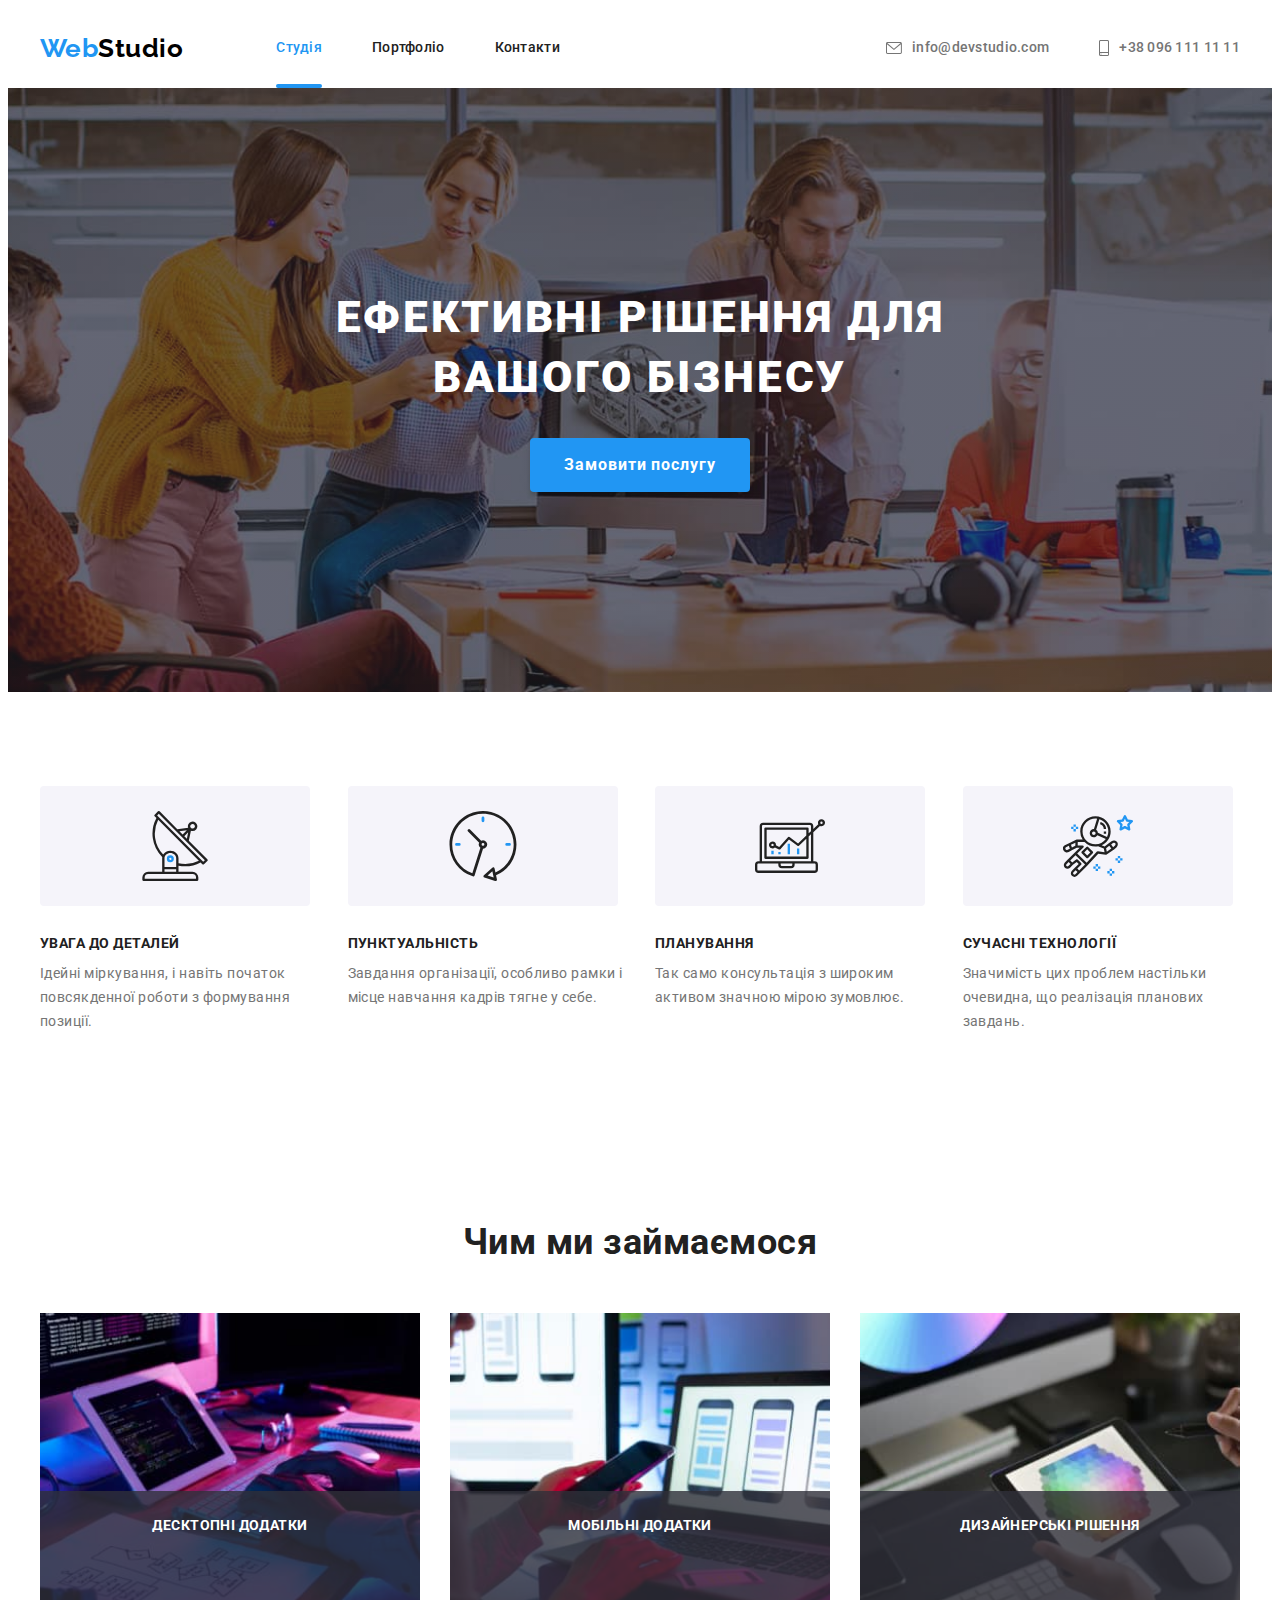
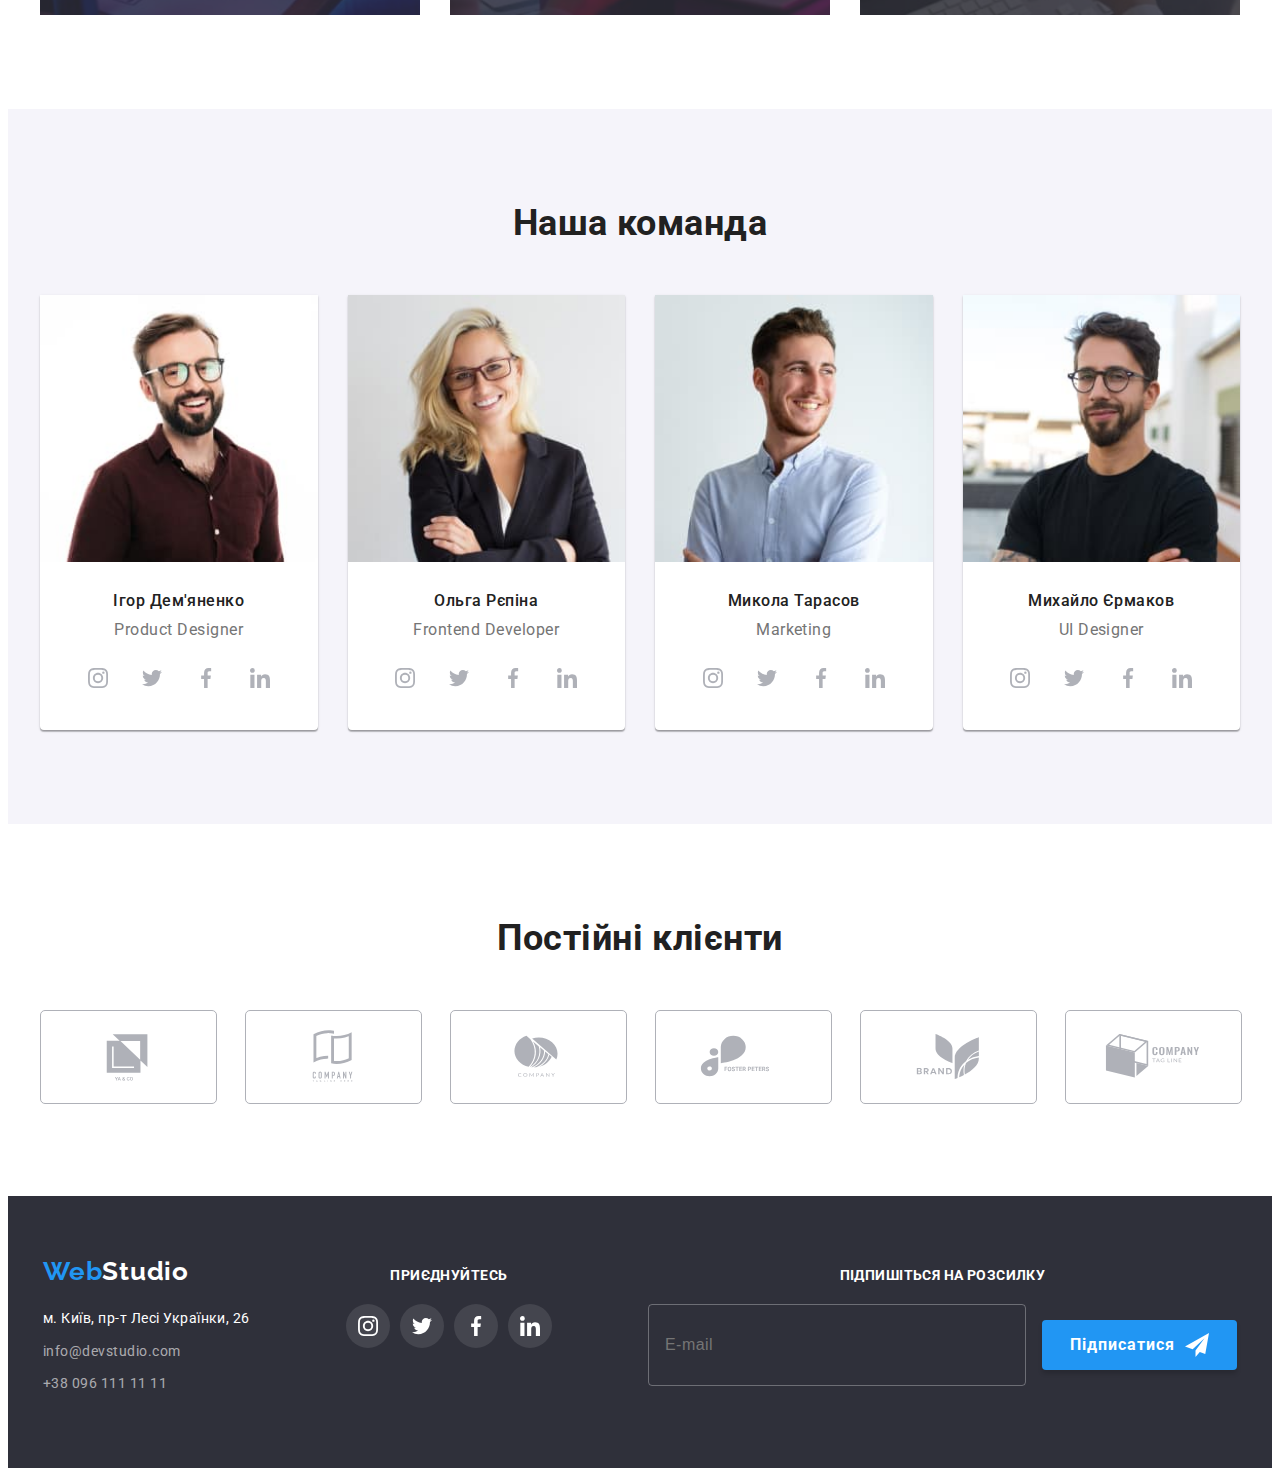
==== commit ac7b0d4c: "HW-8" ====
--- a/index.html
+++ b/index.html
@@ -65,8 +65,6 @@
             </svg>
           </button>
         </div>
-
-        
       </div>
 
       <!-- Menu -->
--- a/css/main.min.css
+++ b/css/main.min.css
@@ -1 +1 @@
-:root{--title-text-color: #212121;--ptimary-text-color: #757575;--accent-color: #2196f3;--a-color-black: #000000;--a-color-white: #ffffff;--team-bg-color: #f5f4fa;--button-hov-foc-color: #188ce8;--button-color-white: #ffffff;--btn-bgc-portfolio: #f5f4fa;--footer-hero-background-color: #2f303a;--hero-bg-color: #c4c4c4;--footer-color-contact: rgba(255, 255, 255, 0.6);--border-color-portfolio: #eeeeee;--background-svg-color: #f5f4fa;--customers-color: #afb1b8;--invitation-bg-color: rgba(255, 255, 255, 0.1);--invitation-icon-color: #ffffff;--bg-gradient: linear-gradient( to right, rgba(47, 48, 58, 0.4), rgba(47, 48, 58, 0.4) )}.visually-hidden{position:absolute;width:1px;height:1px;margin:-1px;border:0;padding:0;white-space:nowrap;-webkit-clip-path:inset(100%);clip-path:inset(100%);clip:rect(0 0 0 0);overflow:hidden}p,h1,h2,h3,h4,h5,h6{margin:0}ul,ol{margin:0;padding-left:0}button{cursor:pointer}address{font-style:normal}img{display:block;height:auto;max-width:100%;width:100%}.link{text-decoration:none}body{font-family:"Roboto",sans-serif;letter-spacing:.03em;background-color:var(--a-color-white);color:var(--ptimary-text-color)}.list{list-style:none;-webkit-text-decoration:dashed;text-decoration:dashed}.is-hidden{opacity:0;visibility:hidden;pointer-events:none}.container{width:100%;margin:0 auto;padding-left:15px;padding-right:15px}@media screen and (min-width: 480px){.container{max-width:480px}}@media screen and (min-width: 768px){.container{max-width:768px}}@media screen and (min-width: 1200px){.container{max-width:1200px}}.section-width{width:100%}@media screen and (min-width: 480px){.section-width{max-width:480px}}@media screen and (min-width: 768px){.section-width{max-width:768px}}@media screen and (min-width: 1200px){.section-width{max-width:1200px}}.main-nav{display:flex;align-items:center}.site-nav{display:flex;align-items:center}.logo-header{font-family:"Raleway",sans-serif;font-weight:700;font-size:24px;line-height:1.16;padding-top:10px;padding-bottom:10px;text-decoration:none;color:var(--a-color-black)}@media screen and (min-width: 767px){.logo-header{font-size:26px;line-height:1.19}}.logo-web{color:var(--accent-color)}.nav-list{position:relative;display:none;margin-left:93px}@media screen and (min-width: 768px){.nav-list{display:flex}}.nav-list .link.current{color:var(--accent-color)}.nav-list .link:hover,.nav-list .link:focus{color:var(--accent-color)}.nav-list .nav-item+.nav-item{margin-left:50px}.nav-item .link{display:block;padding-top:32px;padding-bottom:32px;font-weight:500;font-size:14px;line-height:1.14;letter-spacing:.02em;text-decoration:none;color:var(--title-text-color);transition:color 250ms cubic-bezier(0.4, 0, 0.2, 1)}.contact-nav{display:none}@media screen and (min-width: 767px){.contact-nav{display:flex;flex-wrap:wrap;margin-left:96px}}@media screen and (min-width: 1200px){.contact-nav{display:flex;flex-wrap:wrap;margin-left:auto}}.contact-nav .con-nav-item+.con-nav-item{margin-left:0px}@media screen and (min-width: 1200px){.contact-nav .con-nav-item+.con-nav-item{margin-left:50px}}.contact-nav .link:hover,.contact-nav .link:focus{color:var(--accent-color);transform:translateY(0);transition:transform 250ms cubic-bezier(0.4, 0, 0.2, 1)}.contact-link{display:flex;align-items:center;padding-top:5px;padding-bottom:5px;font-weight:500;font-size:12px;line-height:1.1666666667;letter-spacing:.02em;color:inherit;transition:color 250ms cubic-bezier(0.4, 0, 0.2, 1)}@media screen and (min-width: 1200px){.contact-link{padding-top:32px;padding-bottom:32px;font-size:14px;line-height:1.14;letter-spacing:.02em;text-decoration:none;color:inherit;transition:color 250ms cubic-bezier(0.4, 0, 0.2, 1)}}@media screen and (min-width: 1200px){.contact-icon-mail{width:16px;height:12px}}@media screen and (min-width: 1200px){.contact-icon-phone{height:16px}}.contact-icon-mail,.contact-icon-phone{fill:currentColor;margin-right:10px}.current-page{position:relative;display:block}.link.current::after{position:absolute;left:0;bottom:0;content:"";width:100%;height:4px;background-color:var(--accent-color);border-radius:2px}.mobile-menu-top,.mobile-menu-bottom{margin-left:40px}.menu-open{display:none}@media screen and (max-width: 767px){.menu-open{display:flex;align-items:center;fill:#000;margin-left:auto;background-color:rgba(0,0,0,0);border:none}}.mobile-menu{width:100vw;height:100vh;top:0;position:fixed;background-color:#fff;z-index:1;padding-top:10px;padding-bottom:10px}.mobile-menu>.container{height:100%;display:flex;flex-direction:column;justify-content:space-between;overflow:auto}.menu-close{display:flex;align-items:center;justify-content:center;margin-left:auto;margin-bottom:1px;width:30px;height:30px;background-color:rgba(0,0,0,0);border:none;transition:fill 250ms cubic-bezier(0.4, 0, 0.2, 1)}.menu-close:hover,.menu-close:focus{fill:var(--accent-color)}.mobile-menu-item:not(:last-child){margin-bottom:30px}.mobile-menu-list{margin-bottom:30px}.mobile-menu-link{font-weight:500;font-size:40px;line-height:1.175;letter-spacing:.02em;color:var(--a-color-black)}.mobile-menu-link:hover,.mobile-menu-link:focus{color:var(--accent-color)}.contact-menu-item:not(:last-child){margin-bottom:30px}.contact-menu-item:last-child{margin-bottom:64px}.contact-menu-phone{font-weight:500;font-size:34px;line-height:1.1764705882;letter-spacing:.02em;color:var(--accent-color)}.contact-menu-mail{font-weight:500;font-size:24px;line-height:1.1666666667;letter-spacing:.02em;color:inherit}.mobile-soc-list{display:flex;flex-wrap:wrap;position:relative;gap:10px;margin-bottom:48px}.mobile-soc-item:not(:last-child)::after{position:relative;content:"";width:22px;height:0;border:1px solid rgba(33,33,33,.2);transform:rotate(90deg);margin-left:10px}.mobile-soc-link{font-weight:500;font-size:18px;line-height:1.2222222222;letter-spacing:.02em;color:var(--accent-color)}.hero{margin:0 auto;padding-top:118px;padding-bottom:118px;background-image:var(--bg-gradient),url("../images/hero-bg/hero-bg-480px.jpg");max-width:480px;background-position:center;background-repeat:no-repeat;background-size:cover;background-color:var(--hero-bg-color);text-align:center}@media(min-device-pixel-ratio: 2),(-webkit-min-device-pixel-ratio: 2),(min-resolution: 192dpi),(min-resolution: 2dppx){.hero{background-image:var(--bg-gradient),url("../images/hero-bg/hero-bg-480px-2x.jpg")}}@media screen and (min-width: 768px){.hero{padding-top:118px;padding-bottom:118px;background-image:var(--bg-gradient),url("../images/hero-bg/hero-bg-768px.jpg");max-width:768px}}@media screen and (min-width: 768px)and (min-device-pixel-ratio: 2),screen and (min-width: 768px)and (-webkit-min-device-pixel-ratio: 2),screen and (min-width: 768px)and (min-resolution: 192dpi),screen and (min-width: 768px)and (min-resolution: 2dppx){.hero{background-image:var(--bg-gradient),url("../images/hero-bg/hero-bg-768px-2x.jpg")}}@media screen and (min-width: 1200px){.hero{padding-top:200px;padding-bottom:200px;max-width:1600px;background-image:var(--bg-gradient),url("../images/hero-bg/hero-bg-1200px.jpg")}}@media screen and (min-width: 1200px)and (min-device-pixel-ratio: 2),screen and (min-width: 1200px)and (-webkit-min-device-pixel-ratio: 2),screen and (min-width: 1200px)and (min-resolution: 192dpi),screen and (min-width: 1200px)and (min-resolution: 2dppx){.hero{background-image:var(--bg-gradient),url("../images/hero-bg/hero-bg-1200px-2x.jpg")}}.hero-container{max-width:360px}@media screen and (min-width: 768px){.hero-container{max-width:696px}}.hero-title{font-weight:900;font-size:26px;line-height:1.62;letter-spacing:.06em;text-transform:uppercase;color:var(--a-color-white)}@media screen and (min-width: 768px){.hero-title{font-size:44px;line-height:1.36;text-align:center;letter-spacing:.06em;text-transform:uppercase}}.hero-button{border-radius:4px;border-color:rgba(0,0,0,0);padding:10px 24px;margin-top:40px;font-family:inherit;font-weight:700;font-size:16px;line-height:1.88;text-align:center;letter-spacing:.06em;background-color:var(--accent-color);box-shadow:0px 4px 4px rgba(0,0,0,.15);color:var(--button-color-white);cursor:pointer;transition:background-color 250ms cubic-bezier(0.4, 0, 0.2, 1)}.hero-button:hover,.hero-button:focus{background-color:var(--button-hov-foc-color)}@media screen and (min-width: 768px){.hero-button{padding:10px 32px;margin-top:30px;font-size:16px;line-height:1.88}}.description{padding:60px 0}@media screen and (min-width: 1200px){.description{padding:94px 0}}.description-list{display:flex;flex-wrap:wrap;gap:30px}.description-item{width:100%}@media screen and (min-width: 768px){.description-item{flex-basis:calc((100% - 30px)/2)}}@media screen and (min-width: 1200px){.description-item{flex-basis:calc((100% - 90px)/4)}}.description-icon-size{margin-bottom:30px;width:100%;height:120px;border-radius:4px;background-size:70px;background-repeat:no-repeat;background-position:center;background-color:var(--background-svg-color);display:flex;align-items:center;justify-content:center}@media screen and (min-width: 768px){.description-icon-size{width:354px}}@media screen and (min-width: 1200px){.description-icon-size{width:270px}}.description-title{margin-bottom:10px;font-weight:700;font-size:14px;line-height:1.14;text-transform:uppercase;color:var(--title-text-color)}@media screen and (max-width: 768px){.description-title{text-align:center}}.description-text{font-size:14px;line-height:1.71;color:var(--ptimary-text-color)}.img-description{padding:24px 20px;border-left:1px solid var(--border-color-portfolio);border-bottom:1px solid var(--border-color-portfolio);border-right:1px solid var(--border-color-portfolio)}.direction{padding:60px 0}@media screen and (min-width: 1200px){.direction{padding:94px 0}}@media screen and (max-width: 1200px){.direction{display:none}}.direction-list{display:flex;gap:30px}.direction-item{width:calc((100% - 60px)/3)}.direction-title{margin-bottom:50px;font-weight:700;font-size:36px;line-height:1.16;text-align:center;color:var(--title-text-color)}.direction-text-wrap{position:relative}.direction-text-item{position:absolute;bottom:0;font-weight:700;font-size:14px;line-height:1.14;text-align:center;letter-spacing:.03em;text-transform:uppercase;padding-top:27px;padding-bottom:27px;color:#fff;background:rgba(47,48,58,.8);height:70px;width:100%}.team{background:var(--team-bg-color);padding:60px 0}@media screen and (min-width: 1200px){.team{padding:94px 0}}.team-title{margin-bottom:50px;font-weight:700;font-size:36px;line-height:1.16;text-align:center;color:var(--title-text-color)}.team-list{display:flex;flex-wrap:wrap;gap:30px}.team-item{width:100%;background:var(--a-color-white);box-shadow:0px 1px 3px rgba(0,0,0,.12),0px 1px 1px rgba(0,0,0,.14),0px 2px 1px rgba(0,0,0,.2);border-radius:0px 0px 4px 4px}@media screen and (min-width: 768px){.team-item{flex-basis:calc((100% - 30px)/2)}}@media screen and (min-width: 1200px){.team-item{flex-basis:calc((100% - 90px)/4)}}.team-description{padding:30px 0}.team-member-name{font-weight:500;font-size:16px;line-height:1.18;text-align:center;color:var(--title-text-color)}.team-function{margin-top:10px;font-size:16px;line-height:1.18;text-align:center;color:var(--ptimary-text-color);margin-bottom:16px}.team-soc-list{display:flex;justify-content:center;gap:10px}.team-soc-item{width:44px;height:44px}.team-soc-link{width:100%;height:100%;border-radius:50%;display:flex;align-items:center;justify-content:center;transition:background-color 250ms cubic-bezier(0.4, 0, 0.2, 1)}.team-soc-link:hover,.team-soc-link:focus{background-color:var(--accent-color)}.team-soc-icon{fill:var(--customers-color);transition:fill 250ms cubic-bezier(0.4, 0, 0.2, 1)}.team-soc-link:hover .team-soc-icon,.team-soc-link:focus .team-soc-icon{fill:var(--a-color-white)}.customers{padding:60px 0}@media screen and (min-width: 1200px){.customers{padding:94px 0}}.customers-title{margin-bottom:50px;font-weight:700;font-size:36px;line-height:1.16;text-align:center;color:var(--title-text-color)}.customers-list{display:flex;flex-wrap:wrap;gap:30px}.customers-item{height:92px;width:calc((100% - 30px)/2)}@media screen and (min-width: 768px){.customers-item{width:calc((100% - 60px)/3)}}@media screen and (min-width: 1200px){.customers-item{width:calc((100% - 150px)/6)}}.customers-icon{fill:var(--customers-color);transition:fill 250ms cubic-bezier(0.4, 0, 0.2, 1)}.customers-link:hover .customers-icon,.customers-link:focus .customers-icon{fill:var(--accent-color)}.customers-link{width:100%;height:100%;border:1px solid var(--customers-color);border-radius:5px;display:flex;align-items:center;justify-content:center;transition:border-color 250ms cubic-bezier(0.4, 0, 0.2, 1)}.customers-link:hover,.customers-link:focus{border-color:var(--accent-color)}.logo-footer{display:block;margin-bottom:20px;font-family:"Raleway",sans-serif;text-decoration:none;color:var(--a-color-white);font-weight:700;font-size:26px;line-height:1.19;letter-spacing:.03em}.footer{background:var(--footer-hero-background-color)}.footer .container{padding:60px 0}.footer-container{display:flex;align-items:baseline}@media screen and (max-width: 767px){.footer-container{display:flex;flex-wrap:wrap;flex-direction:column;align-items:center}}@media screen and (min-width: 767px){.footer-address{display:flex;flex-wrap:wrap;align-items:center;flex-direction:column;margin-bottom:60px}}.address-item:nth-child(2){margin:9px 0}@media screen and (min-width: 767px){.address-list{display:flex;flex-wrap:wrap;flex-direction:column;align-items:center}}.item-address{font-size:14px;font-style:normal;line-height:1.71;text-decoration:none;color:var(--a-color-white);transition:color 250ms cubic-bezier(0.4, 0, 0.2, 1)}.address-item .effect:hover,.address-item .effect:focus{color:var(--accent-color)}.item-mail,.item-phone{font-size:14px;font-style:normal;line-height:1.71;text-decoration:none;color:var(--footer-color-contact);transition:color 250ms cubic-bezier(0.4, 0, 0.2, 1)}.invitation-title{margin-bottom:20px;font-weight:700;font-size:14px;line-height:1.14;letter-spacing:.03em;text-transform:uppercase;color:#fff}.invitation{margin-left:93px}@media screen and (max-width: 767px){.invitation{display:flex;flex-wrap:wrap;flex-direction:column;align-items:center;margin-bottom:60px}}.invitation-soc-list{display:flex;justify-content:center;gap:10px}.invitation-soc-item{width:44px;height:44px}.invitation-soc-link{display:block;width:100%;height:100%;border-radius:50%;background:var(--invitation-bg-color);display:flex;align-items:center;justify-content:center;transition:background-color 250ms cubic-bezier(0.4, 0, 0.2, 1)}.invitation-soc-icon{fill:var(--invitation-icon-color);transition:fill 250ms cubic-bezier(0.4, 0, 0.2, 1)}.invitation-soc-link:hover,.invitation-soc-link:focus{background-color:var(--accent-color)}.signUp{margin-left:93px}@media screen and (max-width: 767px){.signUp{display:flex;flex-wrap:wrap;align-items:center;flex-direction:column}}.signUp-title{margin-bottom:20px;font-weight:700;font-size:14px;line-height:1.14;letter-spacing:.03em;text-transform:uppercase;color:#fff}.signUp-input{align-items:center;font-weight:400;font-size:16px;line-height:1.25;letter-spacing:.03em;min-width:358px;height:50px;margin-bottom:20px;border:1px solid rgba(255,255,255,.3);background-color:rgba(0,0,0,0);border-radius:4px;padding-left:16px;padding-top:15px;padding-bottom:15px;color:rgba(255,255,255,.6)}@media screen and (min-width: 1200px){.signUp-input{margin-right:12px}}.signUp-input:focus{outline:rgba(0,0,0,0)}.signUp-btn{position:relative;border-radius:4px;border-color:rgba(0,0,0,0);border:none;padding:10px 62px 10px 28px;font-family:inherit;font-weight:700;font-size:16px;line-height:1.88;text-align:center;letter-spacing:.06em;background-color:var(--accent-color);box-shadow:0px 4px 4px rgba(0,0,0,.15);color:var(--button-color-white);cursor:pointer;transition:background-color 250ms cubic-bezier(0.4, 0, 0.2, 1)}.signUp-btn:hover,.signUp-btn:focus{background-color:var(--button-hov-foc-color)}.signUp-icon{position:absolute;margin-left:10px;top:50%;transform:translateY(-50%);fill:var(--a-color-white)}.footer-form{display:block}@media screen and (max-width: 767px){.footer-form{display:flex;flex-wrap:wrap;align-items:center;flex-direction:column}}.portfolio{padding:60px 0}@media screen and (min-width: 1200px){.portfolio{padding:94px 0}}.portfolio-header{border-bottom:1px solid var(--border-color-portfolio)}.portfolio-list-btn{gap:8px;display:flex;justify-content:center;margin-bottom:50px}.portfolio-btn{padding:6px 22px;flex-basis:calc((100% - 32px)/5);font-family:inherit;font-weight:500;font-size:16px;line-height:1.62;letter-spacing:.03em;text-align:center;background-color:var(--btn-bgc-portfolio);border-color:rgba(0,0,0,0);border-radius:4px;cursor:pointer;transition:background-color 250ms cubic-bezier(0.4, 0, 0.2, 1),box-shadow 250ms cubic-bezier(0.4, 0, 0.2, 1),color 250ms cubic-bezier(0.4, 0, 0.2, 1)}.portfolio-btn:hover,.portfolio-btn:focus{color:var(--a-color-white);background:var(--accent-color);box-shadow:0px 3px 1px rgba(0,0,0,.1),0px 1px 2px rgba(0,0,0,.08),0px 2px 2px rgba(0,0,0,.12)}.portfolio-list{gap:30px;display:flex;flex-wrap:wrap}.portfolio-item{width:calc((100% - 60px)/3)}.portfolio-link{text-decoration:none;display:block;transition:box-shadow 250ms cubic-bezier(0.4, 0, 0.2, 1)}.portfolio-link:hover,.portfolio-link:focus{box-shadow:0px 1px 1px rgba(0,0,0,.12),0px 4px 4px rgba(0,0,0,.06),1px 4px 6px rgba(0,0,0,.16)}.portfolio-title{margin-bottom:4px;font-weight:700;font-size:18px;line-height:2;letter-spacing:.06em;color:var(--title-text-color)}.portfolio-text{font-size:16px;line-height:1.88;color:var(--ptimary-text-color)}.portfolio-text-wrap{position:relative;overflow:hidden}.portfolio-text-item{position:absolute;top:0;padding:63px 24px;font-size:18px;line-height:1.56;letter-spacing:.03em;color:#fff;background:rgba(33,150,243,.9);height:100%;transform:translateY(100%);transition:transform 250ms cubic-bezier(0.4, 0, 0.2, 1)}.portfolio-link:hover .portfolio-text-item,.portfolio-link:focus .portfolio-text-item{transform:translateY(0)}.backdrop{width:100%;height:100%;background:rgba(0,0,0,.2);position:fixed;top:0%;transition:opacity 250ms cubic-bezier(0.4, 0, 0.2, 1),visibility 250ms cubic-bezier(0.4, 0, 0.2, 1)}.modal{position:absolute;top:50%;left:50%;transform:translate(-50%, -50%) scale(1);transition:transform 250ms cubic-bezier(0.4, 0, 0.2, 1);width:528px;min-height:581px;padding:40px;background:#fff;border-radius:4px}@media screen and (max-width: 1199px){.modal{height:95%;width:95%;max-height:609px;max-width:450px;overflow:scroll}}.backdrop.is-hidden .modal{transform:translate(-50%, -50%) scale(0)}.modal-close{width:30px;height:30px;background-color:rgba(0,0,0,0);border:1px solid rgba(0,0,0,.1);border-radius:50%;position:absolute;right:8px;top:8px;display:flex;align-items:center;justify-content:center;transition:fill 250ms cubic-bezier(0.4, 0, 0.2, 1)}.modal-close:hover,.modal-close:focus{fill:var(--accent-color)}.is-hidden{opacity:0;visibility:hidden;pointer-events:none}.modal-title{font-weight:700;font-size:20px;line-height:1.15;text-align:center;letter-spacing:.03em;color:#212121;margin-bottom:12px}.input-label{font-size:12px;line-height:1.16;letter-spacing:.01em;color:var(--ptimary-text-color)}.input-label span{display:block;margin-bottom:4px}.modal-field{margin-bottom:10px}.modal-field:nth-child(4){margin-bottom:20px}.modal-field:nth-child(5){margin-bottom:0}.input-wrap{position:relative}.modal-input-icon{position:absolute;left:12px;top:50%;transform:translateY(-50%);fill:var(--title-text-color);transition:fill 250ms cubic-bezier(0.4, 0, 0.2, 1)}.modal-input-icon:hover,.modal-input-icon:focus{fill:var(--accent-color)}.modal-input{width:100%;height:40px;border:1px solid rgba(33,33,33,.2);border-radius:4px;font-style:12px;color:var(--a-color-black);padding-left:40px;outline:rgba(0,0,0,0);transition:border-color 250ms cubic-bezier(0.4, 0, 0.2, 1)}.modal-input:hover,.modal-input:focus{border-color:var(--accent-color)}.modal-input:hover+.modal-input-icon,.modal-input:focus+.modal-input-icon{fill:var(--accent-color)}.modal-feedback{display:block;width:100%;height:120px;border:1px solid rgba(33,33,33,.2);border-radius:4px;padding:12px 16px;resize:none}.modal-feedback::-moz-placeholder{font-size:12px;line-height:1.16;letter-spacing:.01em;color:rgba(117,117,117,.5)}.modal-feedback:-ms-input-placeholder{font-size:12px;line-height:1.16;letter-spacing:.01em;color:rgba(117,117,117,.5)}.modal-feedback::placeholder{font-size:12px;line-height:1.16;letter-spacing:.01em;color:rgba(117,117,117,.5)}.modal-feedback:hover,.modal-feedback:focus{border-color:var(--accent-color)}.check-rules,.rules-btn{display:flex;justify-content:center}.user-rules-text{font-size:14px;line-height:1.17;letter-spacing:.03em;color:var(--ptimary-text-color);display:flex}.user-rules-text::before{content:"";width:16px;height:15px;border:2px solid var(--a-color-black);border-radius:3px;margin-right:5px}.user-rules-link{padding-left:3px;color:var(--accent-color)}.user-rules:checked+.user-rules-text::before{background-color:var(--accent-color);border-color:rgba(0,0,0,0);background-image:url(../images/check.svg);background-repeat:no-repeat}.user-rules:focus+.user-rules-text::before{border-color:var(--accent-color)}.user-rules-btn{border-radius:4px;border-color:rgba(0,0,0,0);padding:10px 52px;font-family:inherit;font-weight:700;font-size:16px;line-height:1.88;letter-spacing:.06em;text-align:center;background-color:var(--accent-color);box-shadow:0px 4px 4px rgba(0,0,0,.15);color:var(--button-color-white);cursor:pointer;transition:background-color 250ms cubic-bezier(0.4, 0, 0.2, 1)}.user-rules-btn:hover,.user-rules-btn:focus{background-color:var(--button-hov-foc-color)}.rules-btn{margin-top:30px}/*# sourceMappingURL=main.min.css.map */+:root{--title-text-color: #212121;--ptimary-text-color: #757575;--accent-color: #2196f3;--a-color-black: #000000;--a-color-white: #ffffff;--team-bg-color: #f5f4fa;--button-hov-foc-color: #188ce8;--button-color-white: #ffffff;--btn-bgc-portfolio: #f5f4fa;--footer-hero-background-color: #2f303a;--hero-bg-color: #c4c4c4;--footer-color-contact: rgba(255, 255, 255, 0.6);--border-color-portfolio: #eeeeee;--background-svg-color: #f5f4fa;--customers-color: #afb1b8;--invitation-bg-color: rgba(255, 255, 255, 0.1);--invitation-icon-color: #ffffff;--bg-gradient: linear-gradient( to right, rgba(47, 48, 58, 0.4), rgba(47, 48, 58, 0.4) )}.visually-hidden{position:absolute;width:1px;height:1px;margin:-1px;border:0;padding:0;white-space:nowrap;-webkit-clip-path:inset(100%);clip-path:inset(100%);clip:rect(0 0 0 0);overflow:hidden}p,h1,h2,h3,h4,h5,h6{margin:0}ul,ol{margin:0;padding-left:0}button{cursor:pointer}address{font-style:normal}img{display:block;height:auto;max-width:100%;width:100%}.link{text-decoration:none}body{font-family:"Roboto",sans-serif;letter-spacing:.03em;background-color:var(--a-color-white);color:var(--ptimary-text-color)}.list{list-style:none;-webkit-text-decoration:dashed;text-decoration:dashed}.is-hidden{opacity:0;visibility:hidden;pointer-events:none}.container{width:100%;margin:0 auto;padding-left:15px;padding-right:15px}@media screen and (min-width: 480px){.container{max-width:480px}}@media screen and (min-width: 768px){.container{max-width:768px}}@media screen and (min-width: 1200px){.container{max-width:1200px}}.section-width{width:100%}@media screen and (min-width: 480px){.section-width{max-width:480px}}@media screen and (min-width: 768px){.section-width{max-width:768px}}@media screen and (min-width: 1200px){.section-width{max-width:1200px}}.main-nav{display:flex;align-items:center}.site-nav{display:flex;align-items:center}.logo-header{font-family:"Raleway",sans-serif;font-weight:700;font-size:24px;line-height:1.16;padding-top:10px;padding-bottom:10px;text-decoration:none;color:var(--a-color-black)}@media screen and (min-width: 767px){.logo-header{font-size:26px;line-height:1.19}}.logo-web{color:var(--accent-color)}.nav-list{position:relative;display:none;margin-left:93px}@media screen and (min-width: 768px){.nav-list{display:flex}}.nav-list .link.current{color:var(--accent-color)}.nav-list .link:hover,.nav-list .link:focus{color:var(--accent-color)}.nav-list .nav-item+.nav-item{margin-left:50px}.nav-item .link{display:block;padding-top:32px;padding-bottom:32px;font-weight:500;font-size:14px;line-height:1.14;letter-spacing:.02em;text-decoration:none;color:var(--title-text-color);transition:color 250ms cubic-bezier(0.4, 0, 0.2, 1)}.contact-nav{display:none}@media screen and (min-width: 767px){.contact-nav{display:flex;flex-wrap:wrap;margin-left:96px}}@media screen and (min-width: 1200px){.contact-nav{display:flex;flex-wrap:wrap;margin-left:auto}}.contact-nav .con-nav-item+.con-nav-item{margin-left:0px}@media screen and (min-width: 1200px){.contact-nav .con-nav-item+.con-nav-item{margin-left:50px}}.contact-nav .link:hover,.contact-nav .link:focus{color:var(--accent-color);transform:translateY(0);transition:transform 250ms cubic-bezier(0.4, 0, 0.2, 1)}.contact-link{display:flex;align-items:center;padding-top:5px;padding-bottom:5px;font-weight:500;font-size:12px;line-height:1.1666666667;letter-spacing:.02em;color:inherit;transition:color 250ms cubic-bezier(0.4, 0, 0.2, 1)}@media screen and (min-width: 1200px){.contact-link{padding-top:32px;padding-bottom:32px;font-size:14px;line-height:1.14;letter-spacing:.02em;text-decoration:none;color:inherit;transition:color 250ms cubic-bezier(0.4, 0, 0.2, 1)}}@media screen and (min-width: 1200px){.contact-icon-mail{width:16px;height:12px}}@media screen and (min-width: 1200px){.contact-icon-phone{height:16px}}.contact-icon-mail,.contact-icon-phone{fill:currentColor;margin-right:10px}.current-page{position:relative;display:block}.link.current::after{position:absolute;left:0;bottom:0;content:"";width:100%;height:4px;background-color:var(--accent-color);border-radius:2px}.mobile-menu-top,.mobile-menu-bottom{margin-left:40px}.menu-open{display:none}@media screen and (max-width: 767px){.menu-open{display:flex;align-items:center;fill:#000;margin-left:auto;background-color:rgba(0,0,0,0);border:none}}.mobile-menu{width:100vw;height:100vh;top:0;position:fixed;background-color:#fff;z-index:1;padding-top:10px;padding-bottom:10px}.mobile-menu>.container{height:100%;display:flex;flex-direction:column;justify-content:space-between;overflow:auto}.menu-close{display:flex;align-items:center;justify-content:center;margin-left:auto;margin-bottom:1px;width:30px;height:30px;background-color:rgba(0,0,0,0);border:none;transition:fill 250ms cubic-bezier(0.4, 0, 0.2, 1)}.menu-close:hover,.menu-close:focus{fill:var(--accent-color)}.mobile-menu-item:not(:last-child){margin-bottom:30px}.mobile-menu-list{margin-bottom:30px}.mobile-menu-link{font-weight:500;font-size:40px;line-height:1.175;letter-spacing:.02em;color:var(--a-color-black)}.mobile-menu-link:hover,.mobile-menu-link:focus{color:var(--accent-color)}.contact-menu-item:not(:last-child){margin-bottom:30px}.contact-menu-item:last-child{margin-bottom:64px}.contact-menu-phone{font-weight:500;font-size:34px;line-height:1.1764705882;letter-spacing:.02em;color:var(--accent-color)}.contact-menu-mail{font-weight:500;font-size:24px;line-height:1.1666666667;letter-spacing:.02em;color:inherit}.mobile-soc-list{display:flex;flex-wrap:wrap;position:relative;gap:10px;margin-bottom:48px}.mobile-soc-item:not(:last-child)::after{position:relative;content:"";width:22px;height:0;border:1px solid rgba(33,33,33,.2);transform:rotate(90deg);margin-left:10px}.mobile-soc-link{font-weight:500;font-size:18px;line-height:1.2222222222;letter-spacing:.02em;color:var(--accent-color)}.hero{margin:0 auto;padding-top:118px;padding-bottom:118px;background-image:var(--bg-gradient),url("../images/hero-bg/hero-bg-480px.jpg");max-width:480px;background-position:center;background-repeat:no-repeat;background-size:cover;background-color:var(--hero-bg-color);text-align:center}@media(min-device-pixel-ratio: 2),(-webkit-min-device-pixel-ratio: 2),(min-resolution: 192dpi),(min-resolution: 2dppx){.hero{background-image:var(--bg-gradient),url("../images/hero-bg/hero-bg-480px-2x.jpg")}}@media screen and (min-width: 768px){.hero{padding-top:118px;padding-bottom:118px;background-image:var(--bg-gradient),url("../images/hero-bg/hero-bg-768px.jpg");max-width:768px}}@media screen and (min-width: 768px)and (min-device-pixel-ratio: 2),screen and (min-width: 768px)and (-webkit-min-device-pixel-ratio: 2),screen and (min-width: 768px)and (min-resolution: 192dpi),screen and (min-width: 768px)and (min-resolution: 2dppx){.hero{background-image:var(--bg-gradient),url("../images/hero-bg/hero-bg-768px-2x.jpg")}}@media screen and (min-width: 1200px){.hero{padding-top:200px;padding-bottom:200px;max-width:1600px;background-image:var(--bg-gradient),url("../images/hero-bg/hero-bg-1200px.jpg")}}@media screen and (min-width: 1200px)and (min-device-pixel-ratio: 2),screen and (min-width: 1200px)and (-webkit-min-device-pixel-ratio: 2),screen and (min-width: 1200px)and (min-resolution: 192dpi),screen and (min-width: 1200px)and (min-resolution: 2dppx){.hero{background-image:var(--bg-gradient),url("../images/hero-bg/hero-bg-1200px-2x.jpg")}}.hero-container{max-width:360px}@media screen and (min-width: 768px){.hero-container{max-width:696px}}.hero-title{font-weight:900;font-size:26px;line-height:1.62;letter-spacing:.06em;text-transform:uppercase;color:var(--a-color-white)}@media screen and (min-width: 768px){.hero-title{font-size:44px;line-height:1.36;text-align:center;letter-spacing:.06em;text-transform:uppercase}}.hero-button{border-radius:4px;border-color:rgba(0,0,0,0);padding:10px 24px;margin-top:40px;font-family:inherit;font-weight:700;font-size:16px;line-height:1.88;text-align:center;letter-spacing:.06em;background-color:var(--accent-color);box-shadow:0px 4px 4px rgba(0,0,0,.15);color:var(--button-color-white);cursor:pointer;transition:background-color 250ms cubic-bezier(0.4, 0, 0.2, 1)}.hero-button:hover,.hero-button:focus{background-color:var(--button-hov-foc-color)}@media screen and (min-width: 768px){.hero-button{padding:10px 32px;margin-top:30px;font-size:16px;line-height:1.88}}.description{padding:60px 0}@media screen and (min-width: 1200px){.description{padding:94px 0}}.description-list{display:flex;flex-wrap:wrap;gap:30px}.description-item{width:100%}@media screen and (min-width: 768px){.description-item{flex-basis:calc((100% - 30px)/2)}}@media screen and (min-width: 1200px){.description-item{flex-basis:calc((100% - 90px)/4)}}.description-icon-size{margin-bottom:30px;width:100%;height:120px;border-radius:4px;background-size:70px;background-repeat:no-repeat;background-position:center;background-color:var(--background-svg-color);display:flex;align-items:center;justify-content:center}@media screen and (min-width: 768px){.description-icon-size{width:354px}}@media screen and (min-width: 1200px){.description-icon-size{width:270px}}.description-title{margin-bottom:10px;font-weight:700;font-size:14px;line-height:1.14;text-transform:uppercase;color:var(--title-text-color)}@media screen and (max-width: 768px){.description-title{text-align:center}}.description-text{font-size:14px;line-height:1.71;color:var(--ptimary-text-color)}.img-description{padding:24px 20px;border-left:1px solid var(--border-color-portfolio);border-bottom:1px solid var(--border-color-portfolio);border-right:1px solid var(--border-color-portfolio)}.direction{padding:60px 0}@media screen and (min-width: 1200px){.direction{padding:94px 0}}@media screen and (max-width: 1200px){.direction{display:none}}.direction-list{display:flex;gap:30px}.direction-item{width:calc((100% - 60px)/3)}.direction-title{margin-bottom:50px;font-weight:700;font-size:36px;line-height:1.16;text-align:center;color:var(--title-text-color)}.direction-text-wrap{position:relative}.direction-text-item{position:absolute;bottom:0;font-weight:700;font-size:14px;line-height:1.14;text-align:center;letter-spacing:.03em;text-transform:uppercase;padding-top:27px;padding-bottom:27px;color:#fff;background:rgba(47,48,58,.8);height:70px;width:100%}.team{background:var(--team-bg-color);padding:60px 0}@media screen and (min-width: 1200px){.team{padding:94px 0}}.team-title{margin-bottom:50px;font-weight:700;font-size:36px;line-height:1.16;text-align:center;color:var(--title-text-color)}.team-list{display:flex;flex-wrap:wrap;gap:30px}.team-item{width:100%;background:var(--a-color-white);box-shadow:0px 1px 3px rgba(0,0,0,.12),0px 1px 1px rgba(0,0,0,.14),0px 2px 1px rgba(0,0,0,.2);border-radius:0px 0px 4px 4px}@media screen and (min-width: 768px){.team-item{flex-basis:calc((100% - 30px)/2)}}@media screen and (min-width: 1200px){.team-item{flex-basis:calc((100% - 90px)/4)}}.team-description{padding:30px 0}.team-member-name{font-weight:500;font-size:16px;line-height:1.18;text-align:center;color:var(--title-text-color)}.team-function{margin-top:10px;font-size:16px;line-height:1.18;text-align:center;color:var(--ptimary-text-color);margin-bottom:16px}.team-soc-list{display:flex;justify-content:center;gap:10px}.team-soc-item{width:44px;height:44px}.team-soc-link{width:100%;height:100%;border-radius:50%;display:flex;align-items:center;justify-content:center;transition:background-color 250ms cubic-bezier(0.4, 0, 0.2, 1)}.team-soc-link:hover,.team-soc-link:focus{background-color:var(--accent-color)}.team-soc-icon{fill:var(--customers-color);transition:fill 250ms cubic-bezier(0.4, 0, 0.2, 1)}.team-soc-link:hover .team-soc-icon,.team-soc-link:focus .team-soc-icon{fill:var(--a-color-white)}.customers{padding:60px 0}@media screen and (min-width: 1200px){.customers{padding:94px 0}}.customers-title{margin-bottom:50px;font-weight:700;font-size:36px;line-height:1.16;text-align:center;color:var(--title-text-color)}.customers-list{display:flex;flex-wrap:wrap;gap:30px}.customers-item{height:92px;width:calc((100% - 30px)/2)}@media screen and (min-width: 768px){.customers-item{width:calc((100% - 60px)/3)}}@media screen and (min-width: 1200px){.customers-item{width:calc((100% - 150px)/6)}}.customers-icon{fill:var(--customers-color);transition:fill 250ms cubic-bezier(0.4, 0, 0.2, 1)}.customers-link:hover .customers-icon,.customers-link:focus .customers-icon{fill:var(--accent-color)}.customers-link{width:100%;height:100%;border:1px solid var(--customers-color);border-radius:5px;display:flex;align-items:center;justify-content:center;transition:border-color 250ms cubic-bezier(0.4, 0, 0.2, 1)}.customers-link:hover,.customers-link:focus{border-color:var(--accent-color)}.logo-footer{display:block;margin-bottom:20px;font-family:"Raleway",sans-serif;text-decoration:none;color:var(--a-color-white);font-weight:700;font-size:26px;line-height:1.19;letter-spacing:.03em}@media screen and (max-width: 767px){.logo-footer{text-align:center}}.footer{background:var(--footer-hero-background-color)}.footer .container{padding:60px 0}.footer-container{display:flex;flex-wrap:wrap;flex-direction:column;align-items:center}@media screen and (min-width: 768px){.footer-container{display:flex;justify-content:space-evenly;align-items:baseline;flex-wrap:wrap;flex-direction:row}}@media screen and (min-width: 1200px){.footer-container{display:flex;align-items:baseline}}@media screen and (max-width: 1199px){.footer-address{display:flex;flex-wrap:wrap;align-items:center;flex-direction:column;margin-bottom:60px}}.address-item:nth-child(2){margin:9px 0}.address-list{text-align:center}@media screen and (min-width: 1200px){.address-list{text-align:left}}.item-address{font-size:14px;font-style:normal;line-height:1.71;text-decoration:none;color:var(--a-color-white);transition:color 250ms cubic-bezier(0.4, 0, 0.2, 1)}.address-item .effect:hover,.address-item .effect:focus{color:var(--accent-color)}.item-mail,.item-phone{font-size:14px;font-style:normal;line-height:1.71;text-decoration:none;color:var(--footer-color-contact);transition:color 250ms cubic-bezier(0.4, 0, 0.2, 1)}.invitation-title{margin-bottom:20px;font-weight:700;font-size:14px;line-height:1.14;letter-spacing:.03em;text-transform:uppercase;color:#fff}.invitation{display:flex;flex-wrap:wrap;flex-direction:column;align-items:center;margin-bottom:60px}@media screen and (min-width: 1199px){.invitation{margin-left:93px}}.invitation-soc-list{display:flex;justify-content:center;gap:10px}.invitation-soc-item{width:44px;height:44px}.invitation-soc-link{display:block;width:100%;height:100%;border-radius:50%;background:var(--invitation-bg-color);display:flex;align-items:center;justify-content:center;transition:background-color 250ms cubic-bezier(0.4, 0, 0.2, 1)}.invitation-soc-icon{fill:var(--invitation-icon-color);transition:fill 250ms cubic-bezier(0.4, 0, 0.2, 1)}.invitation-soc-link:hover,.invitation-soc-link:focus{background-color:var(--accent-color)}.signUp{display:flex;flex-wrap:wrap;flex-direction:column;align-items:center}@media screen and (min-width: 1199px){.signUp{margin-left:93px}}.signUp-title{margin-bottom:20px;font-weight:700;font-size:14px;line-height:1.14;letter-spacing:.03em;text-transform:uppercase;color:#fff}.signUp-input{align-items:center;font-weight:400;font-size:16px;line-height:1.25;letter-spacing:.03em;min-width:450px;height:50px;margin-bottom:20px;border:1px solid rgba(255,255,255,.3);background-color:rgba(0,0,0,0);border-radius:4px;padding-left:16px;padding-top:15px;padding-bottom:15px;color:rgba(255,255,255,.6)}@media screen and (min-width: 1200px){.signUp-input{margin-right:12px;min-width:358px}}.signUp-input:focus{outline:rgba(0,0,0,0)}.signUp-btn{position:relative;border-radius:4px;border-color:rgba(0,0,0,0);border:none;padding:10px 62px 10px 28px;font-family:inherit;font-weight:700;font-size:16px;line-height:1.88;text-align:center;letter-spacing:.06em;background-color:var(--accent-color);box-shadow:0px 4px 4px rgba(0,0,0,.15);color:var(--button-color-white);cursor:pointer;transition:background-color 250ms cubic-bezier(0.4, 0, 0.2, 1)}.signUp-btn:hover,.signUp-btn:focus{background-color:var(--button-hov-foc-color)}.signUp-icon{position:absolute;margin-left:10px;top:50%;transform:translateY(-50%);fill:var(--a-color-white)}@media screen and (max-width: 1199px){.footer-form{display:flex;align-items:center;flex-direction:column}}.portfolio{padding:60px 0}@media screen and (min-width: 1200px){.portfolio{padding:94px 0}}.portfolio-header{border-bottom:1px solid var(--border-color-portfolio)}.portfolio-list-btn{gap:8px;display:flex;justify-content:center;margin-bottom:50px}.portfolio-btn{padding:6px 22px;flex-basis:calc((100% - 32px)/5);font-family:inherit;font-weight:500;font-size:16px;line-height:1.62;letter-spacing:.03em;text-align:center;background-color:var(--btn-bgc-portfolio);border-color:rgba(0,0,0,0);border-radius:4px;cursor:pointer;transition:background-color 250ms cubic-bezier(0.4, 0, 0.2, 1),box-shadow 250ms cubic-bezier(0.4, 0, 0.2, 1),color 250ms cubic-bezier(0.4, 0, 0.2, 1)}.portfolio-btn:hover,.portfolio-btn:focus{color:var(--a-color-white);background:var(--accent-color);box-shadow:0px 3px 1px rgba(0,0,0,.1),0px 1px 2px rgba(0,0,0,.08),0px 2px 2px rgba(0,0,0,.12)}.portfolio-list{gap:30px;display:flex;flex-wrap:wrap}.portfolio-item{width:calc((100% - 60px)/3)}.portfolio-link{text-decoration:none;display:block;transition:box-shadow 250ms cubic-bezier(0.4, 0, 0.2, 1)}.portfolio-link:hover,.portfolio-link:focus{box-shadow:0px 1px 1px rgba(0,0,0,.12),0px 4px 4px rgba(0,0,0,.06),1px 4px 6px rgba(0,0,0,.16)}.portfolio-title{margin-bottom:4px;font-weight:700;font-size:18px;line-height:2;letter-spacing:.06em;color:var(--title-text-color)}.portfolio-text{font-size:16px;line-height:1.88;color:var(--ptimary-text-color)}.portfolio-text-wrap{position:relative;overflow:hidden}.portfolio-text-item{position:absolute;top:0;padding:63px 24px;font-size:18px;line-height:1.56;letter-spacing:.03em;color:#fff;background:rgba(33,150,243,.9);height:100%;transform:translateY(100%);transition:transform 250ms cubic-bezier(0.4, 0, 0.2, 1)}.portfolio-link:hover .portfolio-text-item,.portfolio-link:focus .portfolio-text-item{transform:translateY(0)}.backdrop{width:100%;height:100%;background:rgba(0,0,0,.2);position:fixed;top:0%;transition:opacity 250ms cubic-bezier(0.4, 0, 0.2, 1),visibility 250ms cubic-bezier(0.4, 0, 0.2, 1)}.modal{position:absolute;top:50%;left:50%;transform:translate(-50%, -50%) scale(1);transition:transform 250ms cubic-bezier(0.4, 0, 0.2, 1);width:528px;min-height:581px;padding:40px;background:#fff;border-radius:4px}@media screen and (max-width: 1199px){.modal{height:95%;width:95%;max-height:609px;max-width:450px;overflow:scroll}}.backdrop.is-hidden .modal{transform:translate(-50%, -50%) scale(0)}.modal-close{width:30px;height:30px;background-color:rgba(0,0,0,0);border:1px solid rgba(0,0,0,.1);border-radius:50%;position:absolute;right:8px;top:8px;display:flex;align-items:center;justify-content:center;transition:fill 250ms cubic-bezier(0.4, 0, 0.2, 1)}.modal-close:hover,.modal-close:focus{fill:var(--accent-color)}.is-hidden{opacity:0;visibility:hidden;pointer-events:none}.modal-title{font-weight:700;font-size:20px;line-height:1.15;text-align:center;letter-spacing:.03em;color:#212121;margin-bottom:12px}.input-label{font-size:12px;line-height:1.16;letter-spacing:.01em;color:var(--ptimary-text-color)}.input-label span{display:block;margin-bottom:4px}.modal-field{margin-bottom:10px}.modal-field:nth-child(4){margin-bottom:20px}.modal-field:nth-child(5){margin-bottom:0}.input-wrap{position:relative}.modal-input-icon{position:absolute;left:12px;top:50%;transform:translateY(-50%);fill:var(--title-text-color);transition:fill 250ms cubic-bezier(0.4, 0, 0.2, 1)}.modal-input-icon:hover,.modal-input-icon:focus{fill:var(--accent-color)}.modal-input{width:100%;height:40px;border:1px solid rgba(33,33,33,.2);border-radius:4px;font-style:12px;color:var(--a-color-black);padding-left:40px;outline:rgba(0,0,0,0);transition:border-color 250ms cubic-bezier(0.4, 0, 0.2, 1)}.modal-input:hover,.modal-input:focus{border-color:var(--accent-color)}.modal-input:hover+.modal-input-icon,.modal-input:focus+.modal-input-icon{fill:var(--accent-color)}.modal-feedback{display:block;width:100%;height:120px;border:1px solid rgba(33,33,33,.2);border-radius:4px;padding:12px 16px;resize:none}.modal-feedback::-moz-placeholder{font-size:12px;line-height:1.16;letter-spacing:.01em;color:rgba(117,117,117,.5)}.modal-feedback:-ms-input-placeholder{font-size:12px;line-height:1.16;letter-spacing:.01em;color:rgba(117,117,117,.5)}.modal-feedback::placeholder{font-size:12px;line-height:1.16;letter-spacing:.01em;color:rgba(117,117,117,.5)}.modal-feedback:hover,.modal-feedback:focus{border-color:var(--accent-color)}.check-rules,.rules-btn{display:flex;justify-content:center}.user-rules-text{font-size:14px;line-height:1.17;letter-spacing:.03em;color:var(--ptimary-text-color);display:flex}.user-rules-text::before{content:"";width:16px;height:15px;border:2px solid var(--a-color-black);border-radius:3px;margin-right:5px}.user-rules-link{padding-left:3px;color:var(--accent-color)}.user-rules:checked+.user-rules-text::before{background-color:var(--accent-color);border-color:rgba(0,0,0,0);background-image:url(../images/check.svg);background-repeat:no-repeat}.user-rules:focus+.user-rules-text::before{border-color:var(--accent-color)}.user-rules-btn{border-radius:4px;border-color:rgba(0,0,0,0);padding:10px 52px;font-family:inherit;font-weight:700;font-size:16px;line-height:1.88;letter-spacing:.06em;text-align:center;background-color:var(--accent-color);box-shadow:0px 4px 4px rgba(0,0,0,.15);color:var(--button-color-white);cursor:pointer;transition:background-color 250ms cubic-bezier(0.4, 0, 0.2, 1)}.user-rules-btn:hover,.user-rules-btn:focus{background-color:var(--button-hov-foc-color)}.rules-btn{margin-top:30px}/*# sourceMappingURL=main.min.css.map */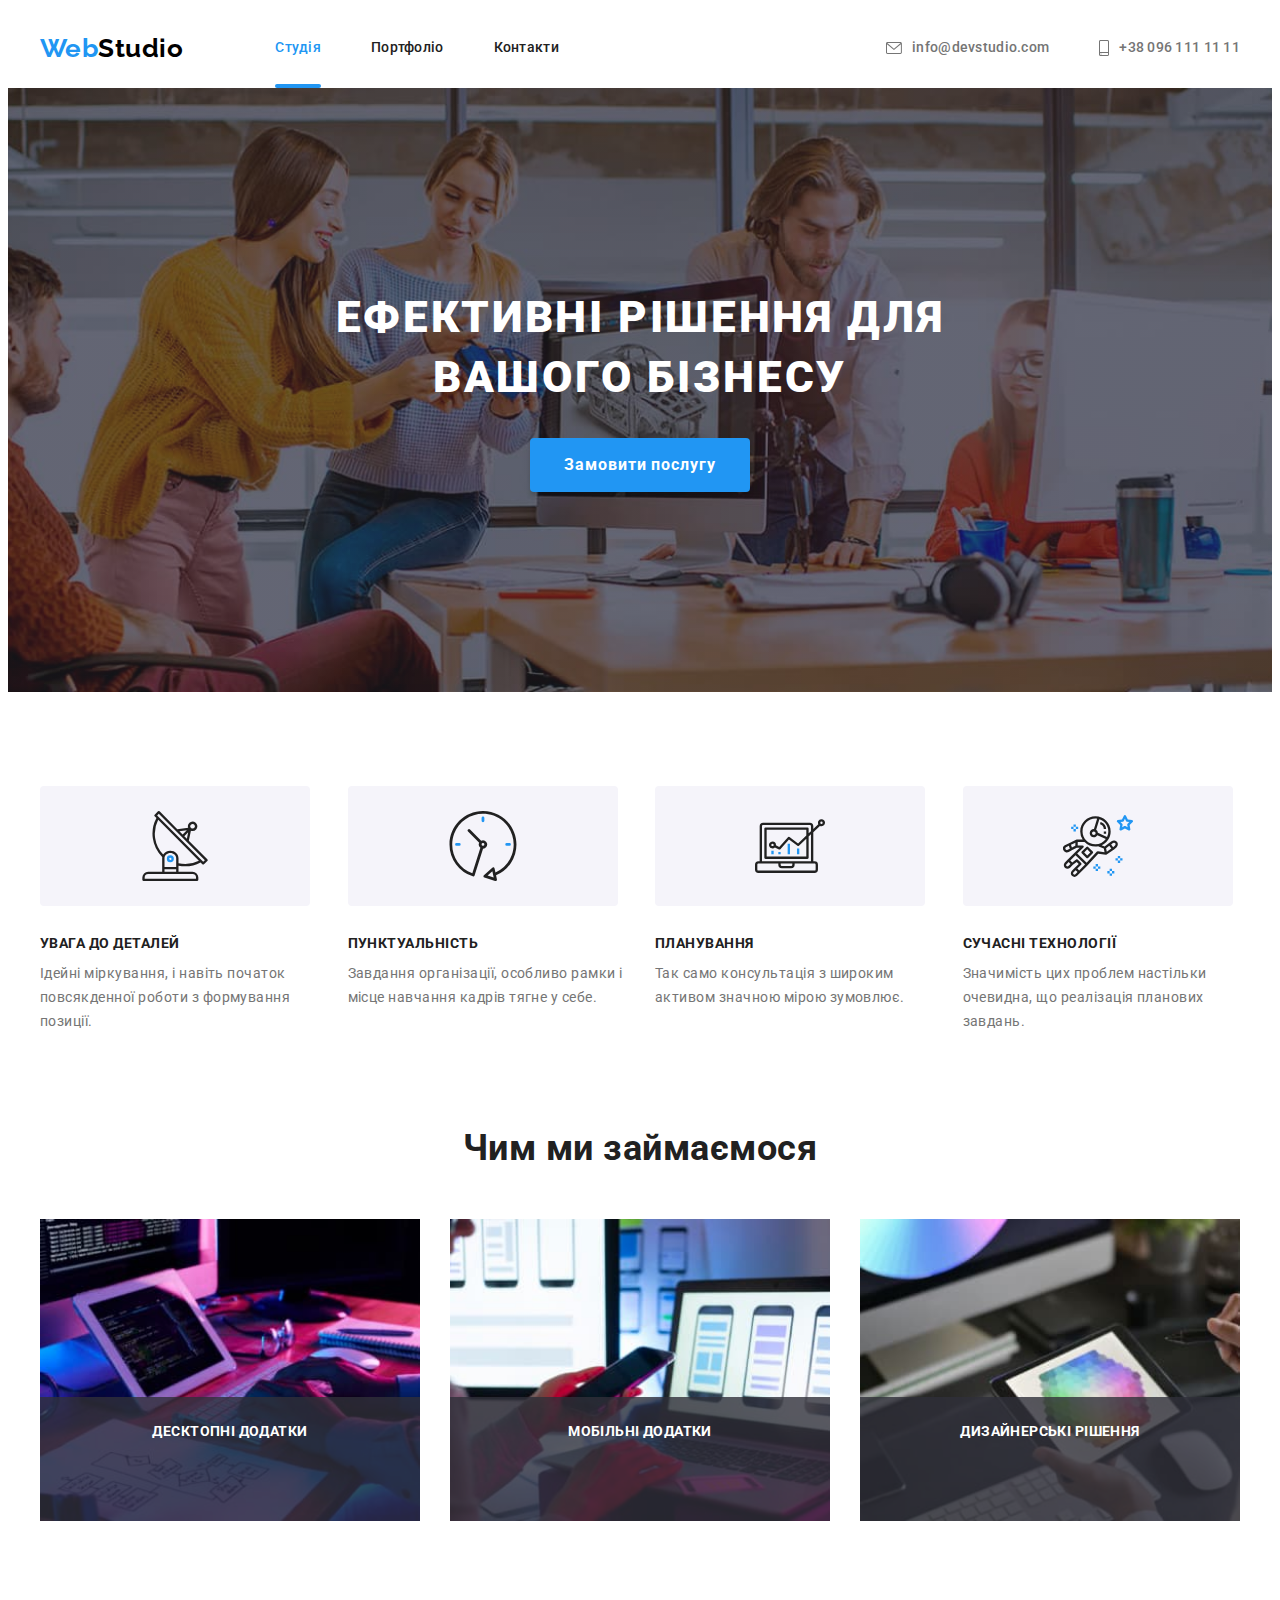
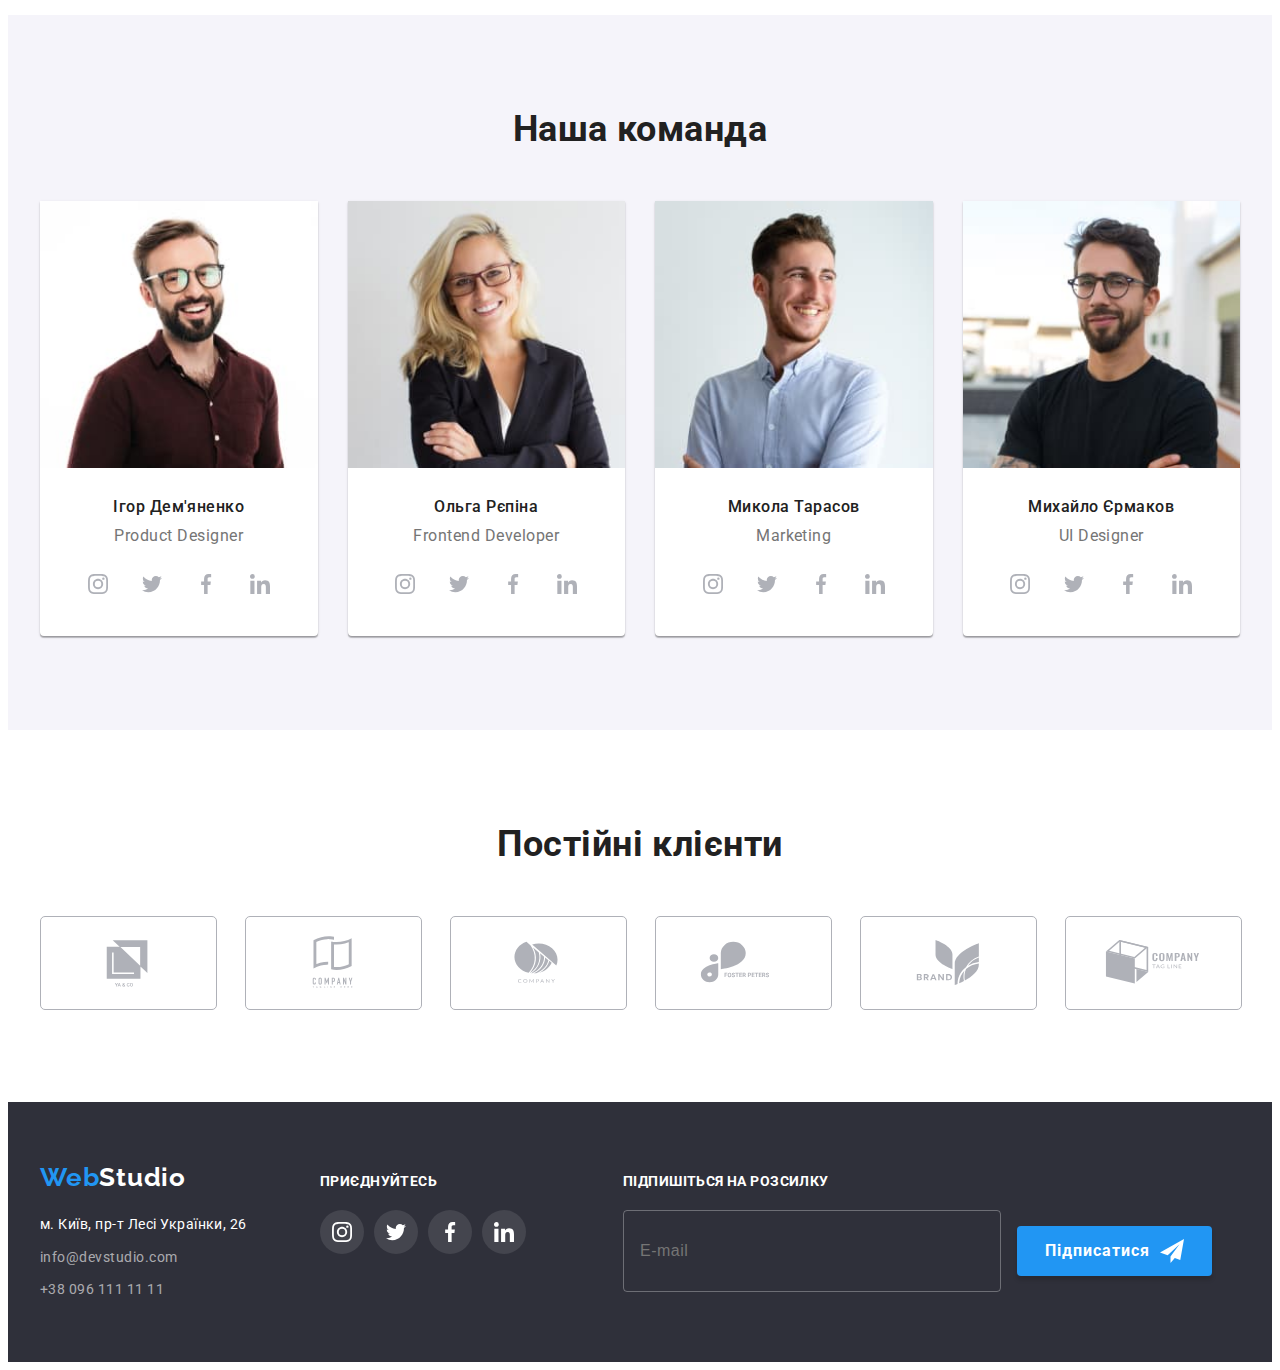
==== commit 2bfe6ffe: "HW-8" ====
--- a/index.html
+++ b/index.html
@@ -80,7 +80,7 @@
               <li class="mobile-menu-item">
                 <a
                   href="./index.html"
-                  class="mobile-menu-link link current-page"
+                  class="mobile-menu-link link current"
                   >Студія</a
                 >
               </li>
@@ -113,7 +113,7 @@
             <ul class="mobile-soc-list list">
               <li class="mobile-soc-item">
                 <a
-                  class="mobile-soc-link"
+                  class="mobile-soc-link link"
                   href=""
                   target="_blank"
                   rel="noopener noreferrer nofollow"
@@ -122,7 +122,7 @@
               </li>
               <li class="mobile-soc-item">
                 <a
-                  class="mobile-soc-link"
+                  class="mobile-soc-link link"
                   href=""
                   target="_blank"
                   rel="noopener noreferrer nofollow"
@@ -131,7 +131,7 @@
               </li>
               <li class="mobile-soc-item">
                 <a
-                  class="mobile-soc-link"
+                  class="mobile-soc-link link"
                   href=""
                   target="_blank"
                   rel="noopener noreferrer nofollow"
@@ -140,7 +140,7 @@
               </li>
               <li class="mobile-soc-item">
                 <a
-                  class="mobile-soc-link"
+                  class="mobile-soc-link link"
                   href=""
                   target="_blank"
                   rel="noopener noreferrer nofollow"
@@ -653,6 +653,7 @@
             </li>
           </ul>
         </div>
+
         <div class="signUp">
           <p class="signUp-title">підпишіться на розсилку</p>
           <form class="footer-form">
--- a/css/main.min.css
+++ b/css/main.min.css
@@ -1 +1 @@
-:root{--title-text-color: #212121;--ptimary-text-color: #757575;--accent-color: #2196f3;--a-color-black: #000000;--a-color-white: #ffffff;--team-bg-color: #f5f4fa;--button-hov-foc-color: #188ce8;--button-color-white: #ffffff;--btn-bgc-portfolio: #f5f4fa;--footer-hero-background-color: #2f303a;--hero-bg-color: #c4c4c4;--footer-color-contact: rgba(255, 255, 255, 0.6);--border-color-portfolio: #eeeeee;--background-svg-color: #f5f4fa;--customers-color: #afb1b8;--invitation-bg-color: rgba(255, 255, 255, 0.1);--invitation-icon-color: #ffffff;--bg-gradient: linear-gradient( to right, rgba(47, 48, 58, 0.4), rgba(47, 48, 58, 0.4) )}.visually-hidden{position:absolute;width:1px;height:1px;margin:-1px;border:0;padding:0;white-space:nowrap;-webkit-clip-path:inset(100%);clip-path:inset(100%);clip:rect(0 0 0 0);overflow:hidden}p,h1,h2,h3,h4,h5,h6{margin:0}ul,ol{margin:0;padding-left:0}button{cursor:pointer}address{font-style:normal}img{display:block;height:auto;max-width:100%;width:100%}.link{text-decoration:none}body{font-family:"Roboto",sans-serif;letter-spacing:.03em;background-color:var(--a-color-white);color:var(--ptimary-text-color)}.list{list-style:none;-webkit-text-decoration:dashed;text-decoration:dashed}.is-hidden{opacity:0;visibility:hidden;pointer-events:none}.container{width:100%;margin:0 auto;padding-left:15px;padding-right:15px}@media screen and (min-width: 480px){.container{max-width:480px}}@media screen and (min-width: 768px){.container{max-width:768px}}@media screen and (min-width: 1200px){.container{max-width:1200px}}.section-width{width:100%}@media screen and (min-width: 480px){.section-width{max-width:480px}}@media screen and (min-width: 768px){.section-width{max-width:768px}}@media screen and (min-width: 1200px){.section-width{max-width:1200px}}.main-nav{display:flex;align-items:center}.site-nav{display:flex;align-items:center}.logo-header{font-family:"Raleway",sans-serif;font-weight:700;font-size:24px;line-height:1.16;padding-top:10px;padding-bottom:10px;text-decoration:none;color:var(--a-color-black)}@media screen and (min-width: 767px){.logo-header{font-size:26px;line-height:1.19}}.logo-web{color:var(--accent-color)}.nav-list{position:relative;display:none;margin-left:93px}@media screen and (min-width: 768px){.nav-list{display:flex}}.nav-list .link.current{color:var(--accent-color)}.nav-list .link:hover,.nav-list .link:focus{color:var(--accent-color)}.nav-list .nav-item+.nav-item{margin-left:50px}.nav-item .link{display:block;padding-top:32px;padding-bottom:32px;font-weight:500;font-size:14px;line-height:1.14;letter-spacing:.02em;text-decoration:none;color:var(--title-text-color);transition:color 250ms cubic-bezier(0.4, 0, 0.2, 1)}.contact-nav{display:none}@media screen and (min-width: 767px){.contact-nav{display:flex;flex-wrap:wrap;margin-left:96px}}@media screen and (min-width: 1200px){.contact-nav{display:flex;flex-wrap:wrap;margin-left:auto}}.contact-nav .con-nav-item+.con-nav-item{margin-left:0px}@media screen and (min-width: 1200px){.contact-nav .con-nav-item+.con-nav-item{margin-left:50px}}.contact-nav .link:hover,.contact-nav .link:focus{color:var(--accent-color);transform:translateY(0);transition:transform 250ms cubic-bezier(0.4, 0, 0.2, 1)}.contact-link{display:flex;align-items:center;padding-top:5px;padding-bottom:5px;font-weight:500;font-size:12px;line-height:1.1666666667;letter-spacing:.02em;color:inherit;transition:color 250ms cubic-bezier(0.4, 0, 0.2, 1)}@media screen and (min-width: 1200px){.contact-link{padding-top:32px;padding-bottom:32px;font-size:14px;line-height:1.14;letter-spacing:.02em;text-decoration:none;color:inherit;transition:color 250ms cubic-bezier(0.4, 0, 0.2, 1)}}@media screen and (min-width: 1200px){.contact-icon-mail{width:16px;height:12px}}@media screen and (min-width: 1200px){.contact-icon-phone{height:16px}}.contact-icon-mail,.contact-icon-phone{fill:currentColor;margin-right:10px}.current-page{position:relative;display:block}.link.current::after{position:absolute;left:0;bottom:0;content:"";width:100%;height:4px;background-color:var(--accent-color);border-radius:2px}.mobile-menu-top,.mobile-menu-bottom{margin-left:40px}.menu-open{display:none}@media screen and (max-width: 767px){.menu-open{display:flex;align-items:center;fill:#000;margin-left:auto;background-color:rgba(0,0,0,0);border:none}}.mobile-menu{width:100vw;height:100vh;top:0;position:fixed;background-color:#fff;z-index:1;padding-top:10px;padding-bottom:10px}.mobile-menu>.container{height:100%;display:flex;flex-direction:column;justify-content:space-between;overflow:auto}.menu-close{display:flex;align-items:center;justify-content:center;margin-left:auto;margin-bottom:1px;width:30px;height:30px;background-color:rgba(0,0,0,0);border:none;transition:fill 250ms cubic-bezier(0.4, 0, 0.2, 1)}.menu-close:hover,.menu-close:focus{fill:var(--accent-color)}.mobile-menu-item:not(:last-child){margin-bottom:30px}.mobile-menu-list{margin-bottom:30px}.mobile-menu-link{font-weight:500;font-size:40px;line-height:1.175;letter-spacing:.02em;color:var(--a-color-black)}.mobile-menu-link:hover,.mobile-menu-link:focus{color:var(--accent-color)}.contact-menu-item:not(:last-child){margin-bottom:30px}.contact-menu-item:last-child{margin-bottom:64px}.contact-menu-phone{font-weight:500;font-size:34px;line-height:1.1764705882;letter-spacing:.02em;color:var(--accent-color)}.contact-menu-mail{font-weight:500;font-size:24px;line-height:1.1666666667;letter-spacing:.02em;color:inherit}.mobile-soc-list{display:flex;flex-wrap:wrap;position:relative;gap:10px;margin-bottom:48px}.mobile-soc-item:not(:last-child)::after{position:relative;content:"";width:22px;height:0;border:1px solid rgba(33,33,33,.2);transform:rotate(90deg);margin-left:10px}.mobile-soc-link{font-weight:500;font-size:18px;line-height:1.2222222222;letter-spacing:.02em;color:var(--accent-color)}.hero{margin:0 auto;padding-top:118px;padding-bottom:118px;background-image:var(--bg-gradient),url("../images/hero-bg/hero-bg-480px.jpg");max-width:480px;background-position:center;background-repeat:no-repeat;background-size:cover;background-color:var(--hero-bg-color);text-align:center}@media(min-device-pixel-ratio: 2),(-webkit-min-device-pixel-ratio: 2),(min-resolution: 192dpi),(min-resolution: 2dppx){.hero{background-image:var(--bg-gradient),url("../images/hero-bg/hero-bg-480px-2x.jpg")}}@media screen and (min-width: 768px){.hero{padding-top:118px;padding-bottom:118px;background-image:var(--bg-gradient),url("../images/hero-bg/hero-bg-768px.jpg");max-width:768px}}@media screen and (min-width: 768px)and (min-device-pixel-ratio: 2),screen and (min-width: 768px)and (-webkit-min-device-pixel-ratio: 2),screen and (min-width: 768px)and (min-resolution: 192dpi),screen and (min-width: 768px)and (min-resolution: 2dppx){.hero{background-image:var(--bg-gradient),url("../images/hero-bg/hero-bg-768px-2x.jpg")}}@media screen and (min-width: 1200px){.hero{padding-top:200px;padding-bottom:200px;max-width:1600px;background-image:var(--bg-gradient),url("../images/hero-bg/hero-bg-1200px.jpg")}}@media screen and (min-width: 1200px)and (min-device-pixel-ratio: 2),screen and (min-width: 1200px)and (-webkit-min-device-pixel-ratio: 2),screen and (min-width: 1200px)and (min-resolution: 192dpi),screen and (min-width: 1200px)and (min-resolution: 2dppx){.hero{background-image:var(--bg-gradient),url("../images/hero-bg/hero-bg-1200px-2x.jpg")}}.hero-container{max-width:360px}@media screen and (min-width: 768px){.hero-container{max-width:696px}}.hero-title{font-weight:900;font-size:26px;line-height:1.62;letter-spacing:.06em;text-transform:uppercase;color:var(--a-color-white)}@media screen and (min-width: 768px){.hero-title{font-size:44px;line-height:1.36;text-align:center;letter-spacing:.06em;text-transform:uppercase}}.hero-button{border-radius:4px;border-color:rgba(0,0,0,0);padding:10px 24px;margin-top:40px;font-family:inherit;font-weight:700;font-size:16px;line-height:1.88;text-align:center;letter-spacing:.06em;background-color:var(--accent-color);box-shadow:0px 4px 4px rgba(0,0,0,.15);color:var(--button-color-white);cursor:pointer;transition:background-color 250ms cubic-bezier(0.4, 0, 0.2, 1)}.hero-button:hover,.hero-button:focus{background-color:var(--button-hov-foc-color)}@media screen and (min-width: 768px){.hero-button{padding:10px 32px;margin-top:30px;font-size:16px;line-height:1.88}}.description{padding:60px 0}@media screen and (min-width: 1200px){.description{padding:94px 0}}.description-list{display:flex;flex-wrap:wrap;gap:30px}.description-item{width:100%}@media screen and (min-width: 768px){.description-item{flex-basis:calc((100% - 30px)/2)}}@media screen and (min-width: 1200px){.description-item{flex-basis:calc((100% - 90px)/4)}}.description-icon-size{margin-bottom:30px;width:100%;height:120px;border-radius:4px;background-size:70px;background-repeat:no-repeat;background-position:center;background-color:var(--background-svg-color);display:flex;align-items:center;justify-content:center}@media screen and (min-width: 768px){.description-icon-size{width:354px}}@media screen and (min-width: 1200px){.description-icon-size{width:270px}}.description-title{margin-bottom:10px;font-weight:700;font-size:14px;line-height:1.14;text-transform:uppercase;color:var(--title-text-color)}@media screen and (max-width: 768px){.description-title{text-align:center}}.description-text{font-size:14px;line-height:1.71;color:var(--ptimary-text-color)}.img-description{padding:24px 20px;border-left:1px solid var(--border-color-portfolio);border-bottom:1px solid var(--border-color-portfolio);border-right:1px solid var(--border-color-portfolio)}.direction{padding:60px 0}@media screen and (min-width: 1200px){.direction{padding:94px 0}}@media screen and (max-width: 1200px){.direction{display:none}}.direction-list{display:flex;gap:30px}.direction-item{width:calc((100% - 60px)/3)}.direction-title{margin-bottom:50px;font-weight:700;font-size:36px;line-height:1.16;text-align:center;color:var(--title-text-color)}.direction-text-wrap{position:relative}.direction-text-item{position:absolute;bottom:0;font-weight:700;font-size:14px;line-height:1.14;text-align:center;letter-spacing:.03em;text-transform:uppercase;padding-top:27px;padding-bottom:27px;color:#fff;background:rgba(47,48,58,.8);height:70px;width:100%}.team{background:var(--team-bg-color);padding:60px 0}@media screen and (min-width: 1200px){.team{padding:94px 0}}.team-title{margin-bottom:50px;font-weight:700;font-size:36px;line-height:1.16;text-align:center;color:var(--title-text-color)}.team-list{display:flex;flex-wrap:wrap;gap:30px}.team-item{width:100%;background:var(--a-color-white);box-shadow:0px 1px 3px rgba(0,0,0,.12),0px 1px 1px rgba(0,0,0,.14),0px 2px 1px rgba(0,0,0,.2);border-radius:0px 0px 4px 4px}@media screen and (min-width: 768px){.team-item{flex-basis:calc((100% - 30px)/2)}}@media screen and (min-width: 1200px){.team-item{flex-basis:calc((100% - 90px)/4)}}.team-description{padding:30px 0}.team-member-name{font-weight:500;font-size:16px;line-height:1.18;text-align:center;color:var(--title-text-color)}.team-function{margin-top:10px;font-size:16px;line-height:1.18;text-align:center;color:var(--ptimary-text-color);margin-bottom:16px}.team-soc-list{display:flex;justify-content:center;gap:10px}.team-soc-item{width:44px;height:44px}.team-soc-link{width:100%;height:100%;border-radius:50%;display:flex;align-items:center;justify-content:center;transition:background-color 250ms cubic-bezier(0.4, 0, 0.2, 1)}.team-soc-link:hover,.team-soc-link:focus{background-color:var(--accent-color)}.team-soc-icon{fill:var(--customers-color);transition:fill 250ms cubic-bezier(0.4, 0, 0.2, 1)}.team-soc-link:hover .team-soc-icon,.team-soc-link:focus .team-soc-icon{fill:var(--a-color-white)}.customers{padding:60px 0}@media screen and (min-width: 1200px){.customers{padding:94px 0}}.customers-title{margin-bottom:50px;font-weight:700;font-size:36px;line-height:1.16;text-align:center;color:var(--title-text-color)}.customers-list{display:flex;flex-wrap:wrap;gap:30px}.customers-item{height:92px;width:calc((100% - 30px)/2)}@media screen and (min-width: 768px){.customers-item{width:calc((100% - 60px)/3)}}@media screen and (min-width: 1200px){.customers-item{width:calc((100% - 150px)/6)}}.customers-icon{fill:var(--customers-color);transition:fill 250ms cubic-bezier(0.4, 0, 0.2, 1)}.customers-link:hover .customers-icon,.customers-link:focus .customers-icon{fill:var(--accent-color)}.customers-link{width:100%;height:100%;border:1px solid var(--customers-color);border-radius:5px;display:flex;align-items:center;justify-content:center;transition:border-color 250ms cubic-bezier(0.4, 0, 0.2, 1)}.customers-link:hover,.customers-link:focus{border-color:var(--accent-color)}.logo-footer{display:block;margin-bottom:20px;font-family:"Raleway",sans-serif;text-decoration:none;color:var(--a-color-white);font-weight:700;font-size:26px;line-height:1.19;letter-spacing:.03em}@media screen and (max-width: 767px){.logo-footer{text-align:center}}.footer{background:var(--footer-hero-background-color)}.footer .container{padding:60px 0}.footer-container{display:flex;flex-wrap:wrap;flex-direction:column;align-items:center}@media screen and (min-width: 768px){.footer-container{display:flex;justify-content:space-evenly;align-items:baseline;flex-wrap:wrap;flex-direction:row}}@media screen and (min-width: 1200px){.footer-container{display:flex;align-items:baseline}}@media screen and (max-width: 1199px){.footer-address{display:flex;flex-wrap:wrap;align-items:center;flex-direction:column;margin-bottom:60px}}.address-item:nth-child(2){margin:9px 0}.address-list{text-align:center}@media screen and (min-width: 1200px){.address-list{text-align:left}}.item-address{font-size:14px;font-style:normal;line-height:1.71;text-decoration:none;color:var(--a-color-white);transition:color 250ms cubic-bezier(0.4, 0, 0.2, 1)}.address-item .effect:hover,.address-item .effect:focus{color:var(--accent-color)}.item-mail,.item-phone{font-size:14px;font-style:normal;line-height:1.71;text-decoration:none;color:var(--footer-color-contact);transition:color 250ms cubic-bezier(0.4, 0, 0.2, 1)}.invitation-title{margin-bottom:20px;font-weight:700;font-size:14px;line-height:1.14;letter-spacing:.03em;text-transform:uppercase;color:#fff}.invitation{display:flex;flex-wrap:wrap;flex-direction:column;align-items:center;margin-bottom:60px}@media screen and (min-width: 1199px){.invitation{margin-left:93px}}.invitation-soc-list{display:flex;justify-content:center;gap:10px}.invitation-soc-item{width:44px;height:44px}.invitation-soc-link{display:block;width:100%;height:100%;border-radius:50%;background:var(--invitation-bg-color);display:flex;align-items:center;justify-content:center;transition:background-color 250ms cubic-bezier(0.4, 0, 0.2, 1)}.invitation-soc-icon{fill:var(--invitation-icon-color);transition:fill 250ms cubic-bezier(0.4, 0, 0.2, 1)}.invitation-soc-link:hover,.invitation-soc-link:focus{background-color:var(--accent-color)}.signUp{display:flex;flex-wrap:wrap;flex-direction:column;align-items:center}@media screen and (min-width: 1199px){.signUp{margin-left:93px}}.signUp-title{margin-bottom:20px;font-weight:700;font-size:14px;line-height:1.14;letter-spacing:.03em;text-transform:uppercase;color:#fff}.signUp-input{align-items:center;font-weight:400;font-size:16px;line-height:1.25;letter-spacing:.03em;min-width:450px;height:50px;margin-bottom:20px;border:1px solid rgba(255,255,255,.3);background-color:rgba(0,0,0,0);border-radius:4px;padding-left:16px;padding-top:15px;padding-bottom:15px;color:rgba(255,255,255,.6)}@media screen and (min-width: 1200px){.signUp-input{margin-right:12px;min-width:358px}}.signUp-input:focus{outline:rgba(0,0,0,0)}.signUp-btn{position:relative;border-radius:4px;border-color:rgba(0,0,0,0);border:none;padding:10px 62px 10px 28px;font-family:inherit;font-weight:700;font-size:16px;line-height:1.88;text-align:center;letter-spacing:.06em;background-color:var(--accent-color);box-shadow:0px 4px 4px rgba(0,0,0,.15);color:var(--button-color-white);cursor:pointer;transition:background-color 250ms cubic-bezier(0.4, 0, 0.2, 1)}.signUp-btn:hover,.signUp-btn:focus{background-color:var(--button-hov-foc-color)}.signUp-icon{position:absolute;margin-left:10px;top:50%;transform:translateY(-50%);fill:var(--a-color-white)}@media screen and (max-width: 1199px){.footer-form{display:flex;align-items:center;flex-direction:column}}.portfolio{padding:60px 0}@media screen and (min-width: 1200px){.portfolio{padding:94px 0}}.portfolio-header{border-bottom:1px solid var(--border-color-portfolio)}.portfolio-list-btn{gap:8px;display:flex;justify-content:center;margin-bottom:50px}.portfolio-btn{padding:6px 22px;flex-basis:calc((100% - 32px)/5);font-family:inherit;font-weight:500;font-size:16px;line-height:1.62;letter-spacing:.03em;text-align:center;background-color:var(--btn-bgc-portfolio);border-color:rgba(0,0,0,0);border-radius:4px;cursor:pointer;transition:background-color 250ms cubic-bezier(0.4, 0, 0.2, 1),box-shadow 250ms cubic-bezier(0.4, 0, 0.2, 1),color 250ms cubic-bezier(0.4, 0, 0.2, 1)}.portfolio-btn:hover,.portfolio-btn:focus{color:var(--a-color-white);background:var(--accent-color);box-shadow:0px 3px 1px rgba(0,0,0,.1),0px 1px 2px rgba(0,0,0,.08),0px 2px 2px rgba(0,0,0,.12)}.portfolio-list{gap:30px;display:flex;flex-wrap:wrap}.portfolio-item{width:calc((100% - 60px)/3)}.portfolio-link{text-decoration:none;display:block;transition:box-shadow 250ms cubic-bezier(0.4, 0, 0.2, 1)}.portfolio-link:hover,.portfolio-link:focus{box-shadow:0px 1px 1px rgba(0,0,0,.12),0px 4px 4px rgba(0,0,0,.06),1px 4px 6px rgba(0,0,0,.16)}.portfolio-title{margin-bottom:4px;font-weight:700;font-size:18px;line-height:2;letter-spacing:.06em;color:var(--title-text-color)}.portfolio-text{font-size:16px;line-height:1.88;color:var(--ptimary-text-color)}.portfolio-text-wrap{position:relative;overflow:hidden}.portfolio-text-item{position:absolute;top:0;padding:63px 24px;font-size:18px;line-height:1.56;letter-spacing:.03em;color:#fff;background:rgba(33,150,243,.9);height:100%;transform:translateY(100%);transition:transform 250ms cubic-bezier(0.4, 0, 0.2, 1)}.portfolio-link:hover .portfolio-text-item,.portfolio-link:focus .portfolio-text-item{transform:translateY(0)}.backdrop{width:100%;height:100%;background:rgba(0,0,0,.2);position:fixed;top:0%;transition:opacity 250ms cubic-bezier(0.4, 0, 0.2, 1),visibility 250ms cubic-bezier(0.4, 0, 0.2, 1)}.modal{position:absolute;top:50%;left:50%;transform:translate(-50%, -50%) scale(1);transition:transform 250ms cubic-bezier(0.4, 0, 0.2, 1);width:528px;min-height:581px;padding:40px;background:#fff;border-radius:4px}@media screen and (max-width: 1199px){.modal{height:95%;width:95%;max-height:609px;max-width:450px;overflow:scroll}}.backdrop.is-hidden .modal{transform:translate(-50%, -50%) scale(0)}.modal-close{width:30px;height:30px;background-color:rgba(0,0,0,0);border:1px solid rgba(0,0,0,.1);border-radius:50%;position:absolute;right:8px;top:8px;display:flex;align-items:center;justify-content:center;transition:fill 250ms cubic-bezier(0.4, 0, 0.2, 1)}.modal-close:hover,.modal-close:focus{fill:var(--accent-color)}.is-hidden{opacity:0;visibility:hidden;pointer-events:none}.modal-title{font-weight:700;font-size:20px;line-height:1.15;text-align:center;letter-spacing:.03em;color:#212121;margin-bottom:12px}.input-label{font-size:12px;line-height:1.16;letter-spacing:.01em;color:var(--ptimary-text-color)}.input-label span{display:block;margin-bottom:4px}.modal-field{margin-bottom:10px}.modal-field:nth-child(4){margin-bottom:20px}.modal-field:nth-child(5){margin-bottom:0}.input-wrap{position:relative}.modal-input-icon{position:absolute;left:12px;top:50%;transform:translateY(-50%);fill:var(--title-text-color);transition:fill 250ms cubic-bezier(0.4, 0, 0.2, 1)}.modal-input-icon:hover,.modal-input-icon:focus{fill:var(--accent-color)}.modal-input{width:100%;height:40px;border:1px solid rgba(33,33,33,.2);border-radius:4px;font-style:12px;color:var(--a-color-black);padding-left:40px;outline:rgba(0,0,0,0);transition:border-color 250ms cubic-bezier(0.4, 0, 0.2, 1)}.modal-input:hover,.modal-input:focus{border-color:var(--accent-color)}.modal-input:hover+.modal-input-icon,.modal-input:focus+.modal-input-icon{fill:var(--accent-color)}.modal-feedback{display:block;width:100%;height:120px;border:1px solid rgba(33,33,33,.2);border-radius:4px;padding:12px 16px;resize:none}.modal-feedback::-moz-placeholder{font-size:12px;line-height:1.16;letter-spacing:.01em;color:rgba(117,117,117,.5)}.modal-feedback:-ms-input-placeholder{font-size:12px;line-height:1.16;letter-spacing:.01em;color:rgba(117,117,117,.5)}.modal-feedback::placeholder{font-size:12px;line-height:1.16;letter-spacing:.01em;color:rgba(117,117,117,.5)}.modal-feedback:hover,.modal-feedback:focus{border-color:var(--accent-color)}.check-rules,.rules-btn{display:flex;justify-content:center}.user-rules-text{font-size:14px;line-height:1.17;letter-spacing:.03em;color:var(--ptimary-text-color);display:flex}.user-rules-text::before{content:"";width:16px;height:15px;border:2px solid var(--a-color-black);border-radius:3px;margin-right:5px}.user-rules-link{padding-left:3px;color:var(--accent-color)}.user-rules:checked+.user-rules-text::before{background-color:var(--accent-color);border-color:rgba(0,0,0,0);background-image:url(../images/check.svg);background-repeat:no-repeat}.user-rules:focus+.user-rules-text::before{border-color:var(--accent-color)}.user-rules-btn{border-radius:4px;border-color:rgba(0,0,0,0);padding:10px 52px;font-family:inherit;font-weight:700;font-size:16px;line-height:1.88;letter-spacing:.06em;text-align:center;background-color:var(--accent-color);box-shadow:0px 4px 4px rgba(0,0,0,.15);color:var(--button-color-white);cursor:pointer;transition:background-color 250ms cubic-bezier(0.4, 0, 0.2, 1)}.user-rules-btn:hover,.user-rules-btn:focus{background-color:var(--button-hov-foc-color)}.rules-btn{margin-top:30px}/*# sourceMappingURL=main.min.css.map */+:root{--title-text-color: #212121;--ptimary-text-color: #757575;--accent-color: #2196f3;--a-color-black: #000000;--a-color-white: #ffffff;--team-bg-color: #f5f4fa;--button-hov-foc-color: #188ce8;--button-color-white: #ffffff;--btn-bgc-portfolio: #f5f4fa;--footer-hero-background-color: #2f303a;--hero-bg-color: #c4c4c4;--footer-color-contact: rgba(255, 255, 255, 0.6);--border-color-portfolio: #eeeeee;--background-svg-color: #f5f4fa;--customers-color: #afb1b8;--invitation-bg-color: rgba(255, 255, 255, 0.1);--invitation-icon-color: #ffffff;--bg-gradient: linear-gradient( to right, rgba(47, 48, 58, 0.4), rgba(47, 48, 58, 0.4) )}.visually-hidden{position:absolute;width:1px;height:1px;margin:-1px;border:0;padding:0;white-space:nowrap;-webkit-clip-path:inset(100%);clip-path:inset(100%);clip:rect(0 0 0 0);overflow:hidden}p,h1,h2,h3,h4,h5,h6{margin:0}ul,ol{margin:0;padding-left:0}button{cursor:pointer}address{font-style:normal}img{display:block;height:auto;max-width:100%;width:100%}.link{text-decoration:none}body{font-family:"Roboto",sans-serif;letter-spacing:.03em;background-color:var(--a-color-white);color:var(--ptimary-text-color)}.list{list-style:none;-webkit-text-decoration:dashed;text-decoration:dashed}.is-hidden{opacity:0;visibility:hidden;pointer-events:none}.container{width:100%;margin:0 auto;padding-left:15px;padding-right:15px}@media screen and (min-width: 480px){.container{max-width:480px}}@media screen and (min-width: 768px){.container{max-width:768px}}@media screen and (min-width: 1200px){.container{max-width:1200px}}.section-width{width:100%}@media screen and (min-width: 480px){.section-width{max-width:480px}}@media screen and (min-width: 768px){.section-width{max-width:768px}}@media screen and (min-width: 1200px){.section-width{max-width:1200px}}.main-nav{display:flex;align-items:center}.site-nav{display:flex;align-items:center}.logo-header{font-family:"Raleway",sans-serif;font-weight:700;font-size:24px;line-height:1.16;padding-top:10px;padding-bottom:10px;text-decoration:none;color:var(--a-color-black)}@media screen and (min-width: 767px){.logo-header{font-size:26px;line-height:1.19}}.logo-web{color:var(--accent-color)}.nav-list{position:relative;display:none;margin-left:87px}@media screen and (min-width: 768px){.nav-list{display:flex}}@media screen and (min-width: 1200px){.nav-list{margin-left:92px}}.nav-list .link.current{color:var(--accent-color)}.nav-list .link:hover,.nav-list .link:focus{color:var(--accent-color)}.nav-list .nav-item+.nav-item{margin-left:50px}.nav-item .link{display:block;padding-top:32px;padding-bottom:32px;font-weight:500;font-size:14px;line-height:1.14;letter-spacing:.02em;text-decoration:none;color:var(--title-text-color);transition:color 250ms cubic-bezier(0.4, 0, 0.2, 1)}.contact-nav{display:none}@media screen and (min-width: 768px){.contact-nav{display:flex;flex-wrap:wrap;margin-left:90px}}@media screen and (min-width: 1200px){.contact-nav{display:flex;flex-wrap:wrap;margin-left:auto}}.contact-nav .con-nav-item+.con-nav-item{margin-left:0px}@media screen and (min-width: 1200px){.contact-nav .con-nav-item+.con-nav-item{margin-left:50px}}.contact-nav .link:hover,.contact-nav .link:focus{color:var(--accent-color);transform:translateY(0);transition:transform 250ms cubic-bezier(0.4, 0, 0.2, 1)}.contact-link{display:flex;align-items:center;padding-top:5px;padding-bottom:5px;font-weight:500;font-size:12px;line-height:1.1666666667;letter-spacing:.02em;color:inherit;transition:color 250ms cubic-bezier(0.4, 0, 0.2, 1)}@media screen and (min-width: 1200px){.contact-link{padding-top:32px;padding-bottom:32px;font-size:14px;line-height:1.14;letter-spacing:.02em;text-decoration:none;color:inherit;transition:color 250ms cubic-bezier(0.4, 0, 0.2, 1)}}@media screen and (min-width: 1200px){.contact-icon-mail{width:16px;height:12px}}@media screen and (min-width: 1200px){.contact-icon-phone{height:16px}}.contact-icon-mail,.contact-icon-phone{fill:currentColor;margin-right:8px}@media screen and (min-width: 1200px){.contact-icon-mail,.contact-icon-phone{margin-right:10px}}.current-page{position:relative;display:block}.link.current::after{position:absolute;left:0;bottom:0;content:"";width:100%;height:4px;background-color:var(--accent-color);border-radius:2px}.mobile-menu-top,.mobile-menu-bottom{margin-left:40px}.menu-open{display:none}@media screen and (max-width: 767px){.menu-open{display:flex;align-items:center;fill:#000;margin-left:auto;background-color:rgba(0,0,0,0);border:none}}.mobile-menu{width:100vw;height:100vh;top:0;position:fixed;background-color:#fff;z-index:1;padding-top:10px;padding-bottom:10px}.mobile-menu>.container{height:100%;display:flex;flex-direction:column;justify-content:space-between;overflow:auto}.menu-close{display:flex;align-items:center;justify-content:center;margin-left:auto;margin-bottom:1px;width:30px;height:30px;background-color:rgba(0,0,0,0);border:none;transition:fill 250ms cubic-bezier(0.4, 0, 0.2, 1)}.menu-close:hover,.menu-close:focus{fill:var(--accent-color)}.mobile-menu-item:not(:last-child){margin-bottom:30px}.mobile-menu-list{margin-bottom:30px}.mobile-menu-list .link.current{color:var(--accent-color)}.mobile-menu-link{font-weight:500;font-size:40px;line-height:1.175;letter-spacing:.02em;color:var(--a-color-black)}.mobile-menu-link:hover,.mobile-menu-link:focus{color:var(--accent-color)}.contact-menu-item:not(:last-child){margin-bottom:30px}.contact-menu-item:last-child{margin-bottom:64px}.contact-menu-phone{font-weight:500;font-size:34px;line-height:1.1764705882;letter-spacing:.02em;color:var(--accent-color)}.contact-menu-mail{font-weight:500;font-size:24px;line-height:1.1666666667;letter-spacing:.02em;color:inherit}.mobile-soc-list{display:flex;flex-wrap:wrap;position:relative;gap:10px;margin-bottom:48px}.mobile-soc-item:not(:last-child)::after{position:relative;content:"";width:22px;height:0;border:1px solid rgba(33,33,33,.2);transform:rotate(90deg);margin-left:10px}.mobile-soc-link{font-weight:500;font-size:18px;line-height:1.2222222222;letter-spacing:.02em;color:var(--accent-color)}.hero{margin:0 auto;padding-top:118px;padding-bottom:118px;background-image:var(--bg-gradient),url("../images/hero-bg/hero-bg-480px.jpg");max-width:480px;background-position:center;background-repeat:no-repeat;background-size:cover;background-color:var(--hero-bg-color);text-align:center}@media(min-device-pixel-ratio: 2),(-webkit-min-device-pixel-ratio: 2),(min-resolution: 192dpi),(min-resolution: 2dppx){.hero{background-image:var(--bg-gradient),url("../images/hero-bg/hero-bg-480px-2x.jpg")}}@media screen and (min-width: 768px){.hero{padding-top:118px;padding-bottom:118px;background-image:var(--bg-gradient),url("../images/hero-bg/hero-bg-768px.jpg");max-width:768px}}@media screen and (min-width: 768px)and (min-device-pixel-ratio: 2),screen and (min-width: 768px)and (-webkit-min-device-pixel-ratio: 2),screen and (min-width: 768px)and (min-resolution: 192dpi),screen and (min-width: 768px)and (min-resolution: 2dppx){.hero{background-image:var(--bg-gradient),url("../images/hero-bg/hero-bg-768px-2x.jpg")}}@media screen and (min-width: 1200px){.hero{padding-top:200px;padding-bottom:200px;max-width:1600px;background-image:var(--bg-gradient),url("../images/hero-bg/hero-bg-1200px.jpg")}}@media screen and (min-width: 1200px)and (min-device-pixel-ratio: 2),screen and (min-width: 1200px)and (-webkit-min-device-pixel-ratio: 2),screen and (min-width: 1200px)and (min-resolution: 192dpi),screen and (min-width: 1200px)and (min-resolution: 2dppx){.hero{background-image:var(--bg-gradient),url("../images/hero-bg/hero-bg-1200px-2x.jpg")}}.hero-container{max-width:360px}@media screen and (min-width: 768px){.hero-container{max-width:696px}}.hero-title{font-weight:900;font-size:26px;line-height:1.62;letter-spacing:.06em;text-transform:uppercase;color:var(--a-color-white)}@media screen and (min-width: 768px){.hero-title{font-size:44px;line-height:1.36;text-align:center;letter-spacing:.06em;text-transform:uppercase}}.hero-button{border-radius:4px;border-color:rgba(0,0,0,0);padding:10px 24px;margin-top:40px;font-family:inherit;font-weight:700;font-size:16px;line-height:1.88;text-align:center;letter-spacing:.06em;background-color:var(--accent-color);box-shadow:0px 4px 4px rgba(0,0,0,.15);color:var(--button-color-white);cursor:pointer;transition:background-color 250ms cubic-bezier(0.4, 0, 0.2, 1)}.hero-button:hover,.hero-button:focus{background-color:var(--button-hov-foc-color)}@media screen and (min-width: 768px){.hero-button{padding:10px 32px;margin-top:30px;font-size:16px;line-height:1.88}}.description{padding:60px 0}@media screen and (min-width: 1200px){.description{padding:94px 0}}.description-list{display:flex;flex-wrap:wrap;gap:30px}.description-item{width:100%}@media screen and (min-width: 768px){.description-item{flex-basis:calc((100% - 30px)/2)}}@media screen and (min-width: 1200px){.description-item{flex-basis:calc((100% - 90px)/4)}}.description-icon-size{margin-bottom:30px;width:100%;height:120px;border-radius:4px;background-size:70px;background-repeat:no-repeat;background-position:center;background-color:var(--background-svg-color);display:flex;align-items:center;justify-content:center}@media screen and (min-width: 768px){.description-icon-size{width:354px}}@media screen and (min-width: 1200px){.description-icon-size{width:270px}}.description-title{margin-bottom:10px;font-weight:700;font-size:14px;line-height:1.14;text-transform:uppercase;color:var(--title-text-color)}@media screen and (max-width: 768px){.description-title{text-align:center}}.description-text{font-size:14px;line-height:1.71;color:var(--ptimary-text-color)}.direction{padding-bottom:94px}@media screen and (max-width: 1200px){.direction{display:none}}.direction-list{display:flex;gap:30px}.direction-item{width:calc((100% - 60px)/3)}.direction-title{margin-bottom:30px;font-weight:700;font-size:36px;line-height:1.16;text-align:center;color:var(--title-text-color)}@media screen and (min-width: 1200px){.direction-title{margin-bottom:50px}}.direction-text-wrap{position:relative}.direction-text-item{position:absolute;bottom:0;font-weight:700;font-size:14px;line-height:1.14;text-align:center;letter-spacing:.03em;text-transform:uppercase;padding-top:27px;padding-bottom:27px;color:#fff;background:rgba(47,48,58,.8);height:70px;width:100%}.team{background:var(--team-bg-color);padding:60px 0}@media screen and (min-width: 1200px){.team{padding:94px 0}}.team-title{margin-bottom:30px;font-weight:700;font-size:36px;line-height:1.16;text-align:center;color:var(--title-text-color)}@media screen and (min-width: 1200px){.team-title{margin-bottom:50px}}.team-list{display:flex;flex-wrap:wrap;gap:30px}.team-item{width:100%;background:var(--a-color-white);box-shadow:0px 1px 3px rgba(0,0,0,.12),0px 1px 1px rgba(0,0,0,.14),0px 2px 1px rgba(0,0,0,.2);border-radius:0px 0px 4px 4px}@media screen and (min-width: 768px){.team-item{flex-basis:calc((100% - 30px)/2)}}@media screen and (min-width: 1200px){.team-item{flex-basis:calc((100% - 90px)/4)}}.team-description{padding:30px 0}.team-member-name{font-weight:500;font-size:16px;line-height:1.18;text-align:center;color:var(--title-text-color)}.team-function{margin-top:10px;font-size:16px;line-height:1.18;text-align:center;color:var(--ptimary-text-color);margin-bottom:16px}.team-soc-list{display:flex;justify-content:center;gap:10px}.team-soc-item{width:44px;height:44px}.team-soc-link{width:100%;height:100%;border-radius:50%;display:flex;align-items:center;justify-content:center;transition:background-color 250ms cubic-bezier(0.4, 0, 0.2, 1)}.team-soc-link:hover,.team-soc-link:focus{background-color:var(--accent-color)}.team-soc-icon{fill:var(--customers-color);transition:fill 250ms cubic-bezier(0.4, 0, 0.2, 1)}.team-soc-link:hover .team-soc-icon,.team-soc-link:focus .team-soc-icon{fill:var(--a-color-white)}.customers{padding:60px 0}@media screen and (min-width: 1200px){.customers{padding:94px 0}}.customers-title{margin-bottom:30px;font-weight:700;font-size:36px;line-height:1.16;text-align:center;color:var(--title-text-color)}@media screen and (min-width: 1200px){.customers-title{margin-bottom:50px}}.customers-list{display:flex;flex-wrap:wrap;gap:30px}.customers-item{height:92px;width:calc((100% - 30px)/2)}@media screen and (min-width: 768px){.customers-item{width:calc((100% - 60px)/3)}}@media screen and (min-width: 1200px){.customers-item{width:calc((100% - 150px)/6)}}.customers-icon{fill:var(--customers-color);transition:fill 250ms cubic-bezier(0.4, 0, 0.2, 1)}.customers-link:hover .customers-icon,.customers-link:focus .customers-icon{fill:var(--accent-color)}.customers-link{width:100%;height:100%;border:1px solid var(--customers-color);border-radius:5px;display:flex;align-items:center;justify-content:center;transition:border-color 250ms cubic-bezier(0.4, 0, 0.2, 1)}.customers-link:hover,.customers-link:focus{border-color:var(--accent-color)}.logo-footer{display:block;margin-bottom:20px;font-family:"Raleway",sans-serif;text-decoration:none;color:var(--a-color-white);font-weight:700;font-size:26px;line-height:1.19;letter-spacing:.03em}@media screen and (max-width: 767px){.logo-footer{text-align:center}}.footer{padding:60px 0;background:var(--footer-hero-background-color)}@media screen and (max-width: 767px){.footer-container{display:flex;flex-wrap:wrap;flex-direction:column;align-items:center}}@media screen and (min-width: 768px)and (max-width: 1199px){.footer-container{display:flex;flex-wrap:wrap;justify-content:space-around;align-items:baseline}}@media screen and (min-width: 1200px){.footer-container{display:flex;align-items:baseline}}.footer-address{display:flex;flex-wrap:wrap}@media screen and (max-width: 1199px){.footer-address{align-items:center;flex-direction:column;margin-bottom:60px}}@media screen and (min-width: 1200px){.footer-address{max-width:210px}}.address-item:nth-child(2){margin:9px 0}.address-list{text-align:center}@media screen and (min-width: 1200px){.address-list{text-align:left}}.item-address{font-size:14px;font-style:normal;line-height:1.71;text-decoration:none;color:var(--a-color-white);transition:color 250ms cubic-bezier(0.4, 0, 0.2, 1)}.address-item .effect:hover,.address-item .effect:focus{color:var(--accent-color)}.item-mail,.item-phone{font-size:14px;font-style:normal;line-height:1.71;text-decoration:none;color:var(--footer-color-contact);transition:color 250ms cubic-bezier(0.4, 0, 0.2, 1)}.invitation-title{margin-bottom:20px;font-weight:700;font-size:14px;line-height:1.14;letter-spacing:.03em;text-transform:uppercase;color:#fff}.invitation{display:flex;flex-wrap:wrap}@media screen and (max-width: 1199px){.invitation{flex-direction:column;align-items:center;margin-bottom:60px}}@media screen and (min-width: 1200px){.invitation{max-width:210px;margin-left:70px}}.invitation-soc-list{display:flex;justify-content:center;gap:10px}.invitation-soc-item{width:44px;height:44px}.invitation-soc-link{display:block;width:100%;height:100%;border-radius:50%;background:var(--invitation-bg-color);display:flex;align-items:center;justify-content:center;transition:background-color 250ms cubic-bezier(0.4, 0, 0.2, 1)}.invitation-soc-icon{fill:var(--invitation-icon-color);transition:fill 250ms cubic-bezier(0.4, 0, 0.2, 1)}.invitation-soc-link:hover,.invitation-soc-link:focus{background-color:var(--accent-color)}.signUp{display:flex;flex-wrap:wrap}@media screen and (max-width: 1199px){.signUp{flex-direction:column;align-items:center}}@media screen and (min-width: 1200px){.signUp{margin-left:93px}}.signUp-title{margin-bottom:20px;font-weight:700;font-size:14px;line-height:1.14;letter-spacing:.03em;text-transform:uppercase;color:#fff}.signUp-input{align-items:center;font-weight:400;font-size:16px;line-height:1.25;letter-spacing:.03em;min-width:300px;height:50px;border:1px solid rgba(255,255,255,.3);background-color:rgba(0,0,0,0);border-radius:4px;padding-left:16px;padding-top:15px;padding-bottom:15px;color:rgba(255,255,255,.6)}@media screen and (min-width: 480px)and (max-width: 1199px){.signUp-input{min-width:450px;margin-bottom:20px}}@media screen and (min-width: 1200px){.signUp-input{margin-right:12px;min-width:358px}}.signUp-input:focus{outline:rgba(0,0,0,0)}.signUp-btn{position:relative;border-radius:4px;border-color:rgba(0,0,0,0);border:none;padding:10px 62px 10px 28px;font-family:inherit;font-weight:700;font-size:16px;line-height:1.88;text-align:center;letter-spacing:.06em;background-color:var(--accent-color);box-shadow:0px 4px 4px rgba(0,0,0,.15);color:var(--button-color-white);cursor:pointer;transition:background-color 250ms cubic-bezier(0.4, 0, 0.2, 1)}.signUp-btn:hover,.signUp-btn:focus{background-color:var(--button-hov-foc-color)}.signUp-icon{position:absolute;margin-left:10px;top:50%;transform:translateY(-50%);fill:var(--a-color-white)}@media screen and (max-width: 1199px){.footer-form{display:flex;align-items:center;flex-direction:column}}.portfolio{padding:60px 0}@media screen and (min-width: 1200px){.portfolio{padding:94px 0}}.portfolio-header{border-bottom:1px solid var(--border-color-portfolio)}.portfolio-list-btn{display:flex;gap:15px;margin-bottom:50px;flex-wrap:wrap}@media screen and (min-width: 768px){.portfolio-list-btn{display:flex;justify-content:center;gap:8px;margin-bottom:50px}}.portfolio-btn{padding:6px 22px;flex-basis:calc((100% - 32px)/5);font-family:inherit;font-weight:500;font-size:16px;line-height:1.62;letter-spacing:.03em;text-align:center;background-color:var(--btn-bgc-portfolio);border-color:rgba(0,0,0,0);border-radius:4px;cursor:pointer;transition:background-color 250ms cubic-bezier(0.4, 0, 0.2, 1),box-shadow 250ms cubic-bezier(0.4, 0, 0.2, 1),color 250ms cubic-bezier(0.4, 0, 0.2, 1)}.portfolio-btn:hover,.portfolio-btn:focus{color:var(--a-color-white);background:var(--accent-color);box-shadow:0px 3px 1px rgba(0,0,0,.1),0px 1px 2px rgba(0,0,0,.08),0px 2px 2px rgba(0,0,0,.12)}.portfolio-list{gap:30px;display:flex;flex-wrap:wrap}.portfolio-item{width:100%}@media screen and (min-width: 768px){.portfolio-item{width:calc((100% - 30px)/2)}}@media screen and (min-width: 1200px){.portfolio-item{width:calc((100% - 60px)/3)}}@media screen and (min-width: 768px)and (max-width: 1199px){.portfolio-item:first-child .img-description{height:146px}}.img-description{padding:20px 24px;border-left:1px solid var(--border-color-portfolio);border-bottom:1px solid var(--border-color-portfolio);border-right:1px solid var(--border-color-portfolio);flex-grow:1}.portfolio-link{text-decoration:none;display:block;transition:box-shadow 250ms cubic-bezier(0.4, 0, 0.2, 1)}.portfolio-link:hover,.portfolio-link:focus{box-shadow:0px 1px 1px rgba(0,0,0,.12),0px 4px 4px rgba(0,0,0,.06),1px 4px 6px rgba(0,0,0,.16)}.portfolio-title{margin-bottom:4px;font-weight:700;font-size:18px;line-height:2;letter-spacing:.06em;color:var(--title-text-color)}.portfolio-text{font-size:16px;line-height:1.88;color:var(--ptimary-text-color)}.portfolio-text-wrap{position:relative;overflow:hidden}.portfolio-text-item{position:absolute;top:0;padding:63px 24px;font-size:18px;line-height:1.56;letter-spacing:.03em;color:#fff;background:rgba(33,150,243,.9);height:100%;transform:translateY(100%);transition:transform 250ms cubic-bezier(0.4, 0, 0.2, 1)}.portfolio-link:hover .portfolio-text-item,.portfolio-link:focus .portfolio-text-item{transform:translateY(0)}.backdrop{width:100%;height:100%;background:rgba(0,0,0,.2);position:fixed;top:0%;transition:opacity 250ms cubic-bezier(0.4, 0, 0.2, 1),visibility 250ms cubic-bezier(0.4, 0, 0.2, 1)}.modal{position:absolute;top:50%;left:50%;transform:translate(-50%, -50%) scale(1);transition:transform 250ms cubic-bezier(0.4, 0, 0.2, 1);width:528px;min-height:581px;padding:40px;background:#fff;border-radius:4px}@media screen and (max-width: 1199px){.modal{height:100%;width:100%;max-height:609px;max-width:450px;overflow:auto}}.backdrop.is-hidden .modal{transform:translate(-50%, -50%) scale(0)}.modal-close{width:30px;height:30px;background-color:rgba(0,0,0,0);border:1px solid rgba(0,0,0,.1);border-radius:50%;position:absolute;right:8px;top:8px;display:flex;align-items:center;justify-content:center;transition:fill 250ms cubic-bezier(0.4, 0, 0.2, 1)}.modal-close:hover,.modal-close:focus{fill:var(--accent-color)}.is-hidden{opacity:0;visibility:hidden;pointer-events:none}.modal-title{font-weight:700;font-size:20px;line-height:1.15;text-align:center;letter-spacing:.03em;color:#212121;margin-bottom:12px}.input-label{font-size:12px;line-height:1.16;letter-spacing:.01em;color:var(--ptimary-text-color)}.input-label span{display:block;margin-bottom:4px}.modal-field{margin-bottom:10px}.modal-field:nth-child(4){margin-bottom:20px}.modal-field:nth-child(5){margin-bottom:0}.input-wrap{position:relative}.modal-input-icon{position:absolute;left:12px;top:50%;transform:translateY(-50%);fill:var(--title-text-color);transition:fill 250ms cubic-bezier(0.4, 0, 0.2, 1)}.modal-input-icon:hover,.modal-input-icon:focus{fill:var(--accent-color)}.modal-input{width:100%;height:40px;border:1px solid rgba(33,33,33,.2);border-radius:4px;font-style:12px;color:var(--a-color-black);padding-left:40px;outline:rgba(0,0,0,0);transition:border-color 250ms cubic-bezier(0.4, 0, 0.2, 1)}.modal-input:hover,.modal-input:focus{border-color:var(--accent-color)}.modal-input:hover+.modal-input-icon,.modal-input:focus+.modal-input-icon{fill:var(--accent-color)}.modal-feedback{display:block;width:100%;height:120px;border:1px solid rgba(33,33,33,.2);border-radius:4px;padding:12px 16px;resize:none}.modal-feedback::-moz-placeholder{font-size:12px;line-height:1.16;letter-spacing:.01em;color:rgba(117,117,117,.5)}.modal-feedback:-ms-input-placeholder{font-size:12px;line-height:1.16;letter-spacing:.01em;color:rgba(117,117,117,.5)}.modal-feedback::placeholder{font-size:12px;line-height:1.16;letter-spacing:.01em;color:rgba(117,117,117,.5)}.modal-feedback:hover,.modal-feedback:focus{border-color:var(--accent-color)}.check-rules,.rules-btn{display:flex;justify-content:center}.user-rules-text{font-size:12px;line-height:1.1666666667;letter-spacing:.03em;color:var(--ptimary-text-color);display:flex}@media screen and (min-width: 1200px){.user-rules-text{font-size:14px;line-height:1.17;letter-spacing:.03em}}.user-rules-text::before{content:"";width:16px;height:15px;border:2px solid var(--a-color-black);border-radius:3px;margin-right:5px}.user-rules-link{padding-left:3px;color:var(--accent-color)}.user-rules:checked+.user-rules-text::before{background-color:var(--accent-color);border-color:rgba(0,0,0,0);background-image:url(../images/check.svg);background-repeat:no-repeat}.user-rules:focus+.user-rules-text::before{border-color:var(--accent-color)}.user-rules-btn{border-radius:4px;border-color:rgba(0,0,0,0);padding:10px 52px;font-family:inherit;font-weight:700;font-size:16px;line-height:1.88;letter-spacing:.06em;text-align:center;background-color:var(--accent-color);box-shadow:0px 4px 4px rgba(0,0,0,.15);color:var(--button-color-white);cursor:pointer;transition:background-color 250ms cubic-bezier(0.4, 0, 0.2, 1)}.user-rules-btn:hover,.user-rules-btn:focus{background-color:var(--button-hov-foc-color)}.rules-btn{margin-top:30px}/*# sourceMappingURL=main.min.css.map */